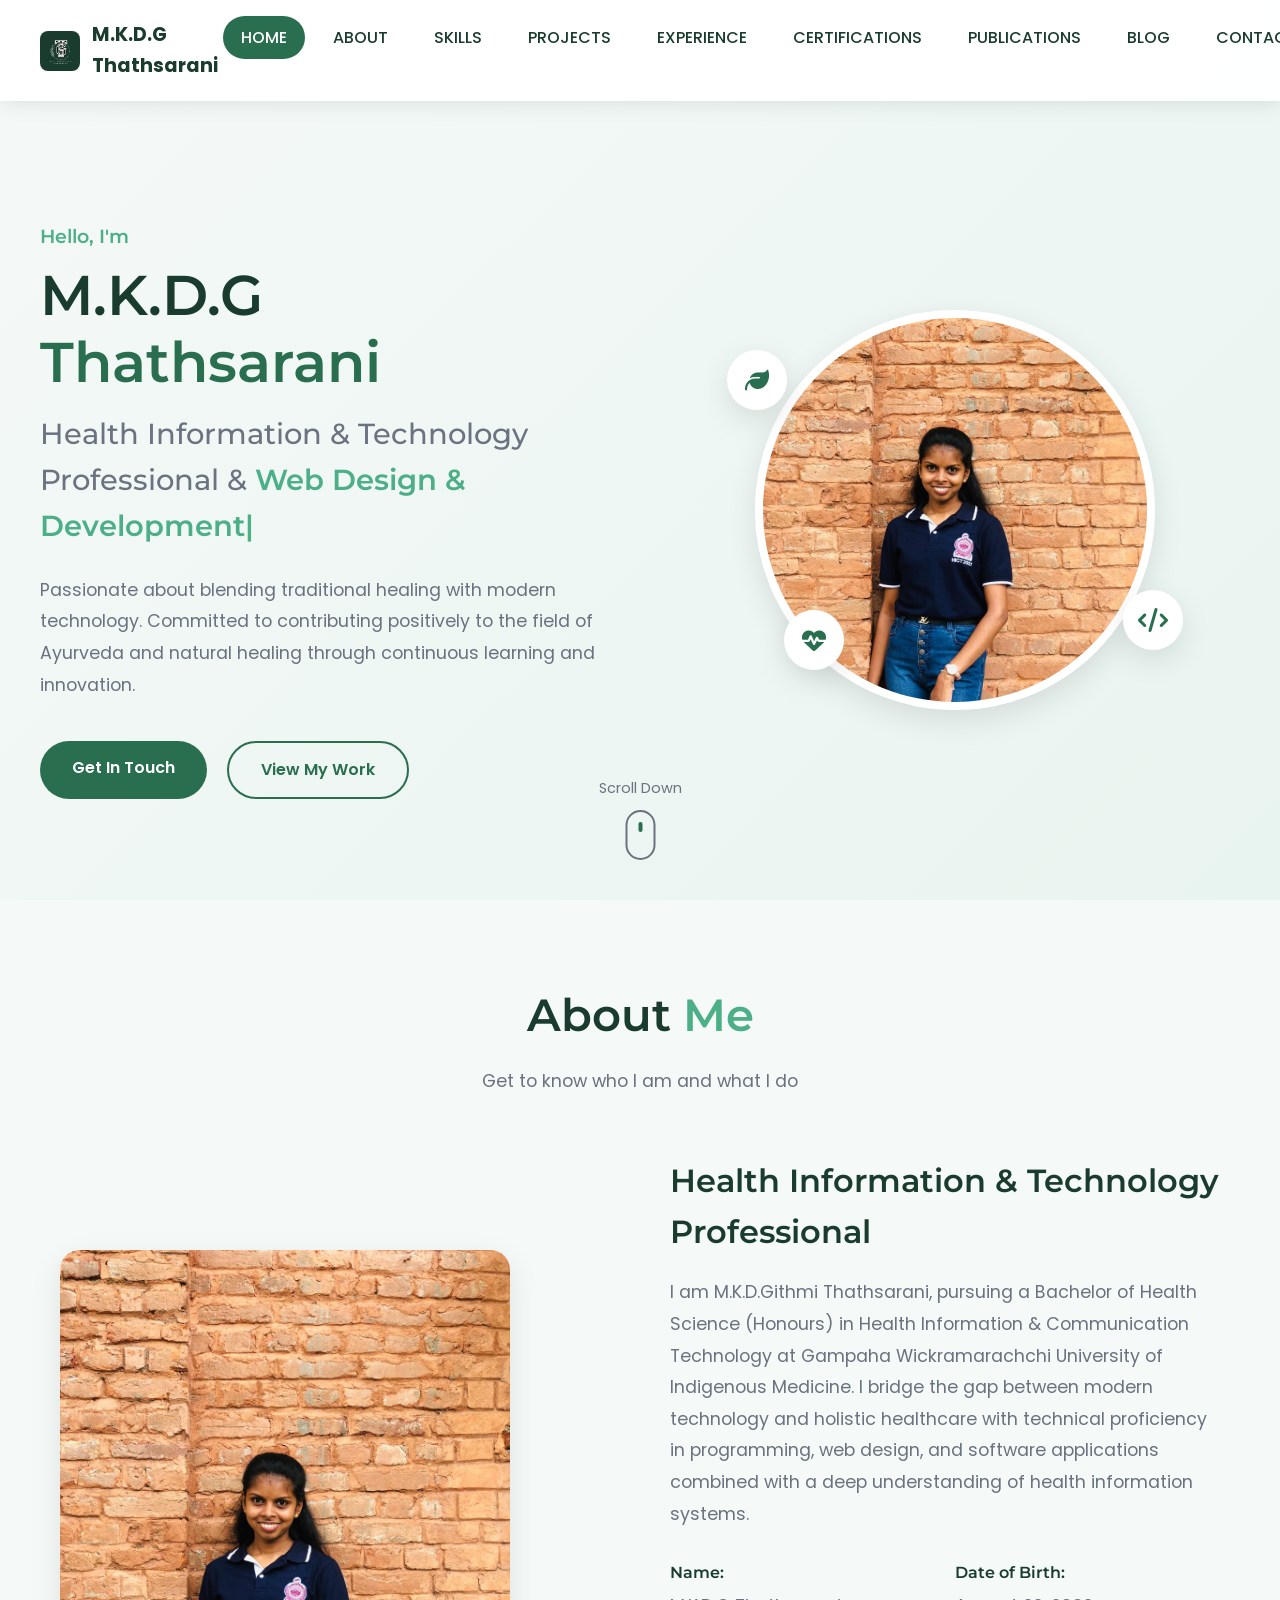
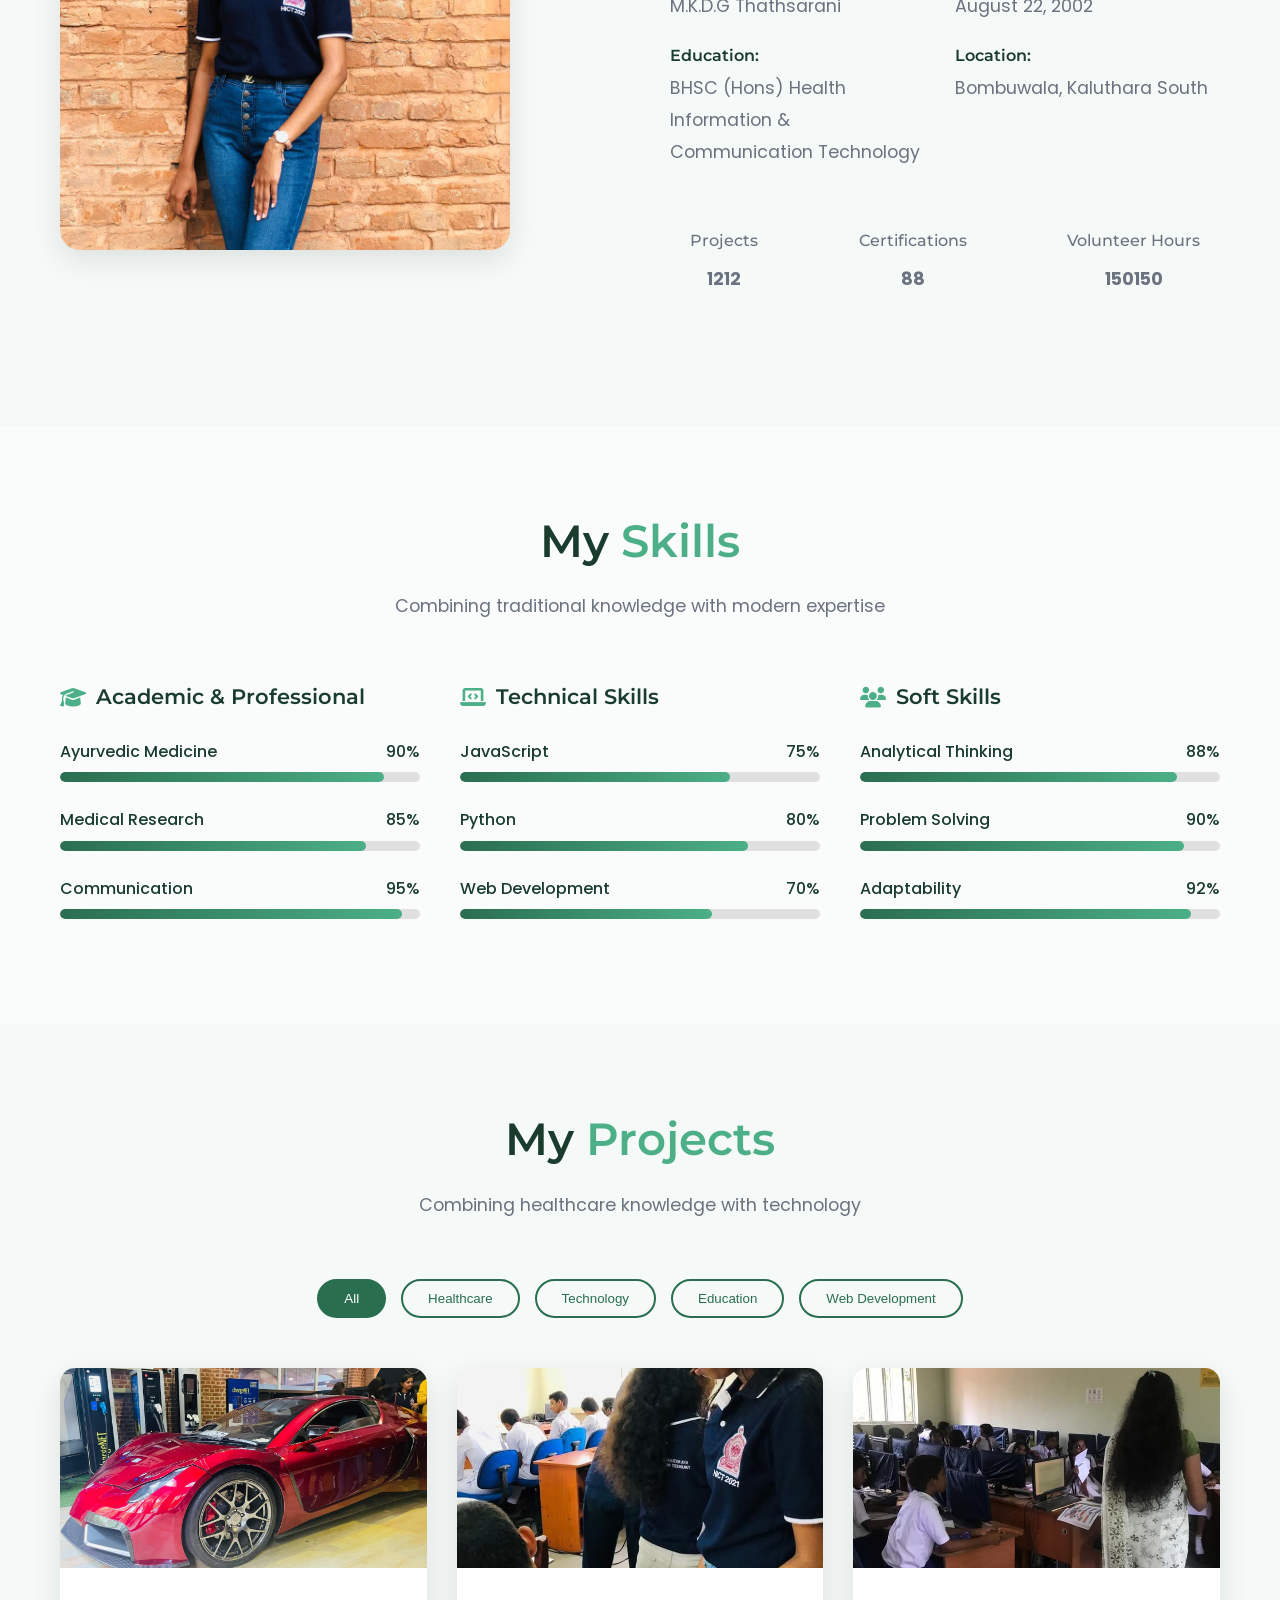
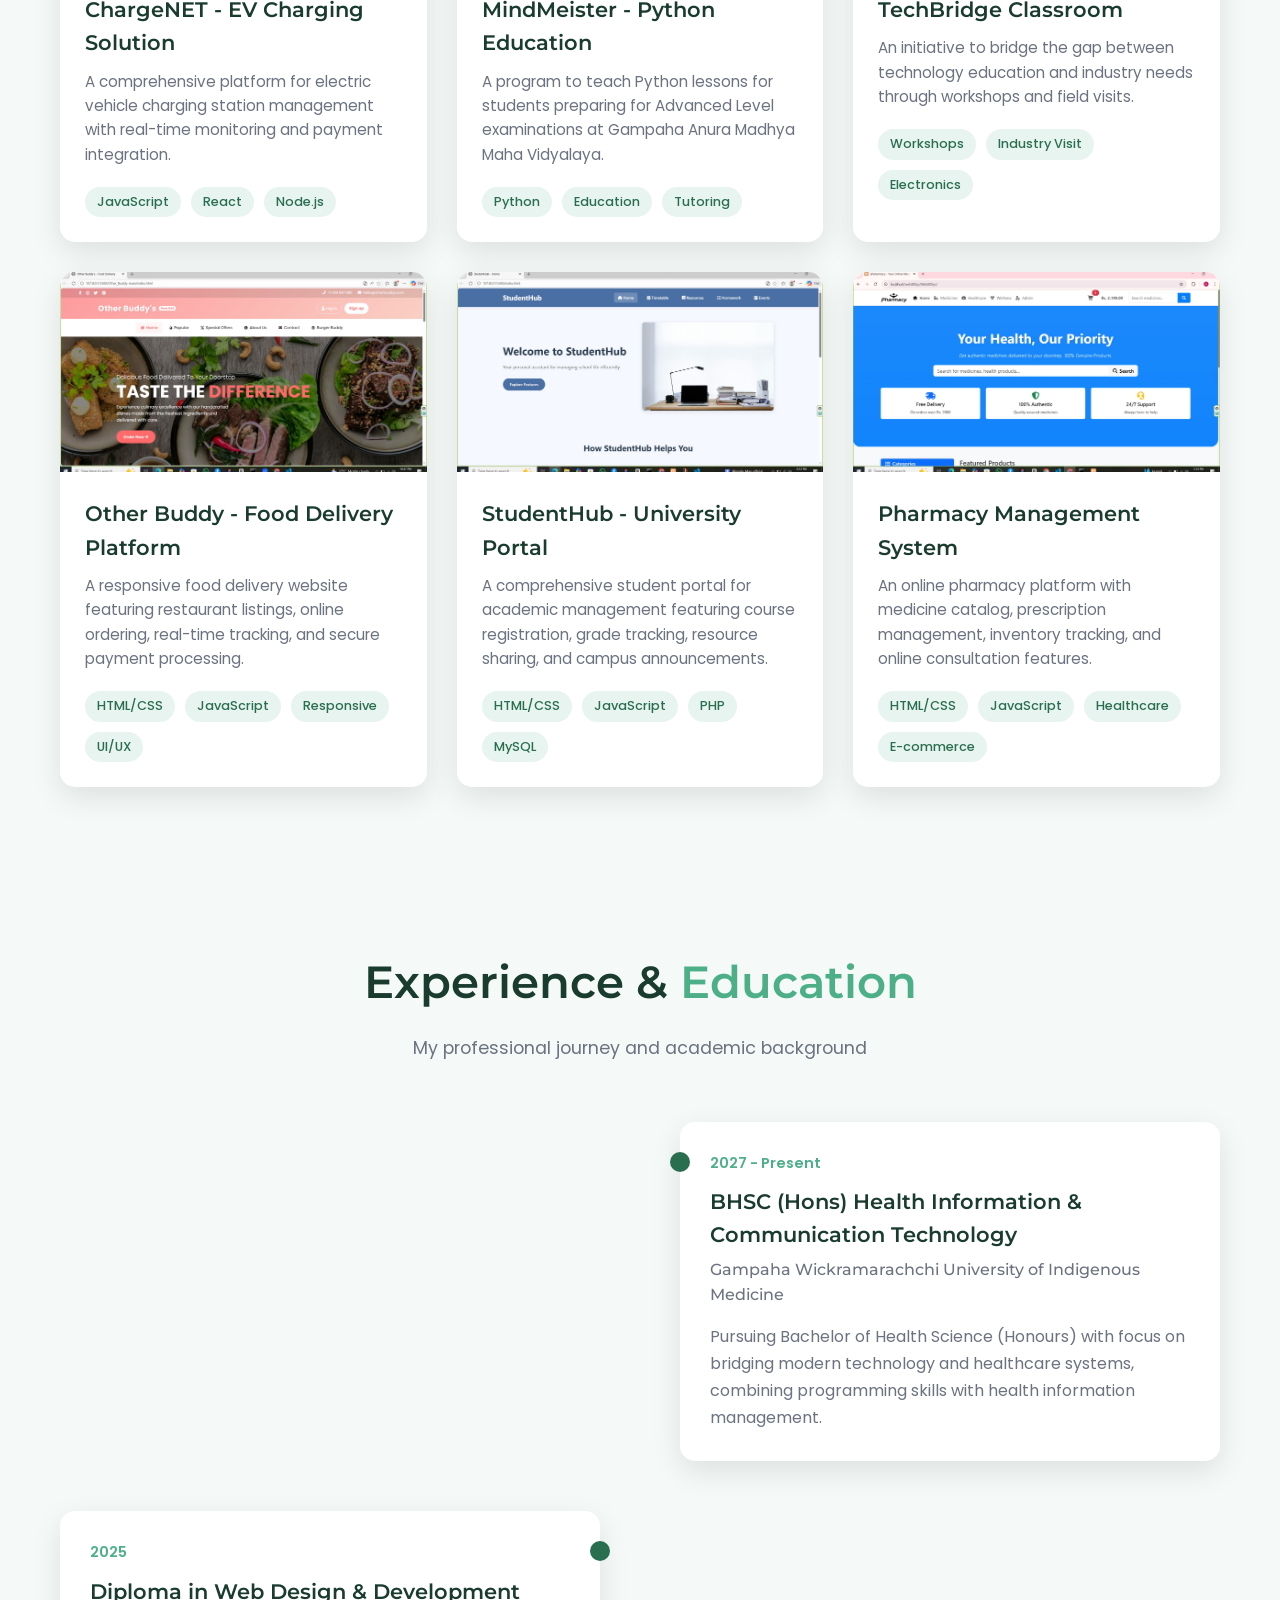
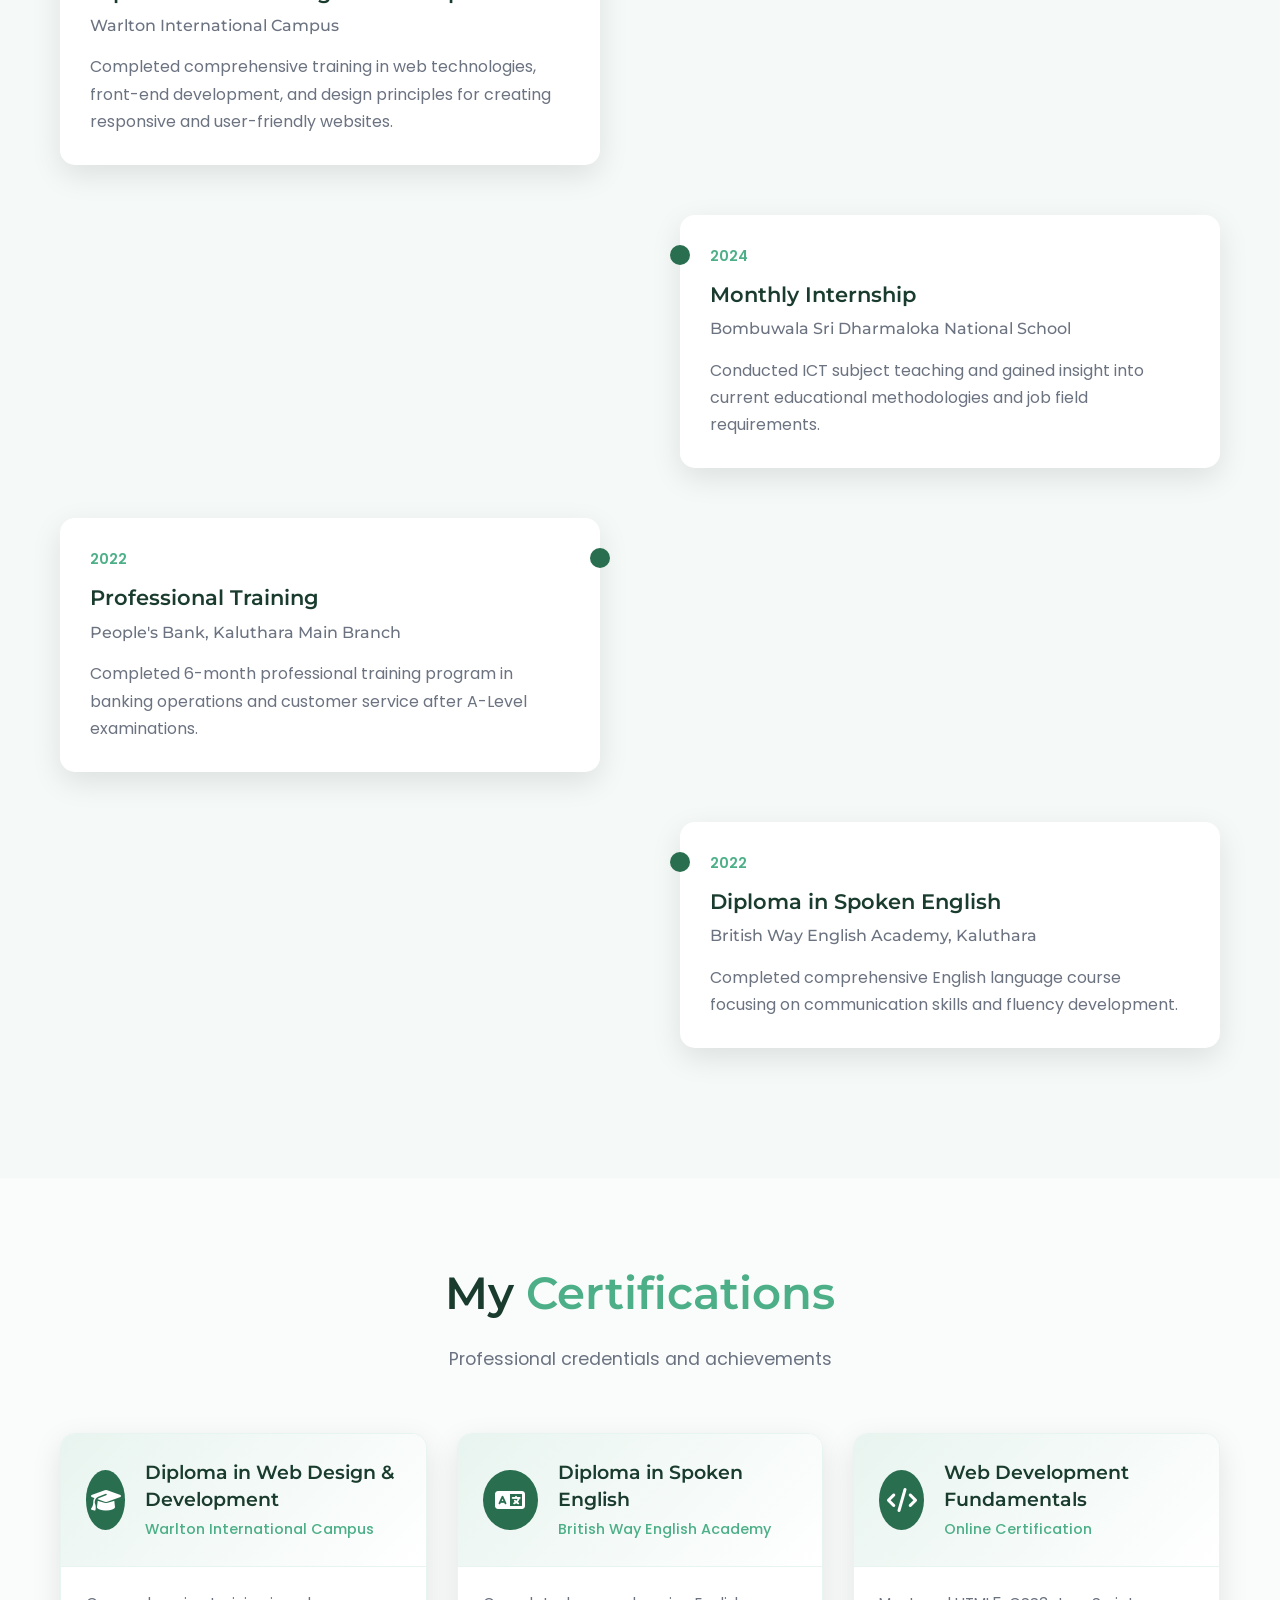
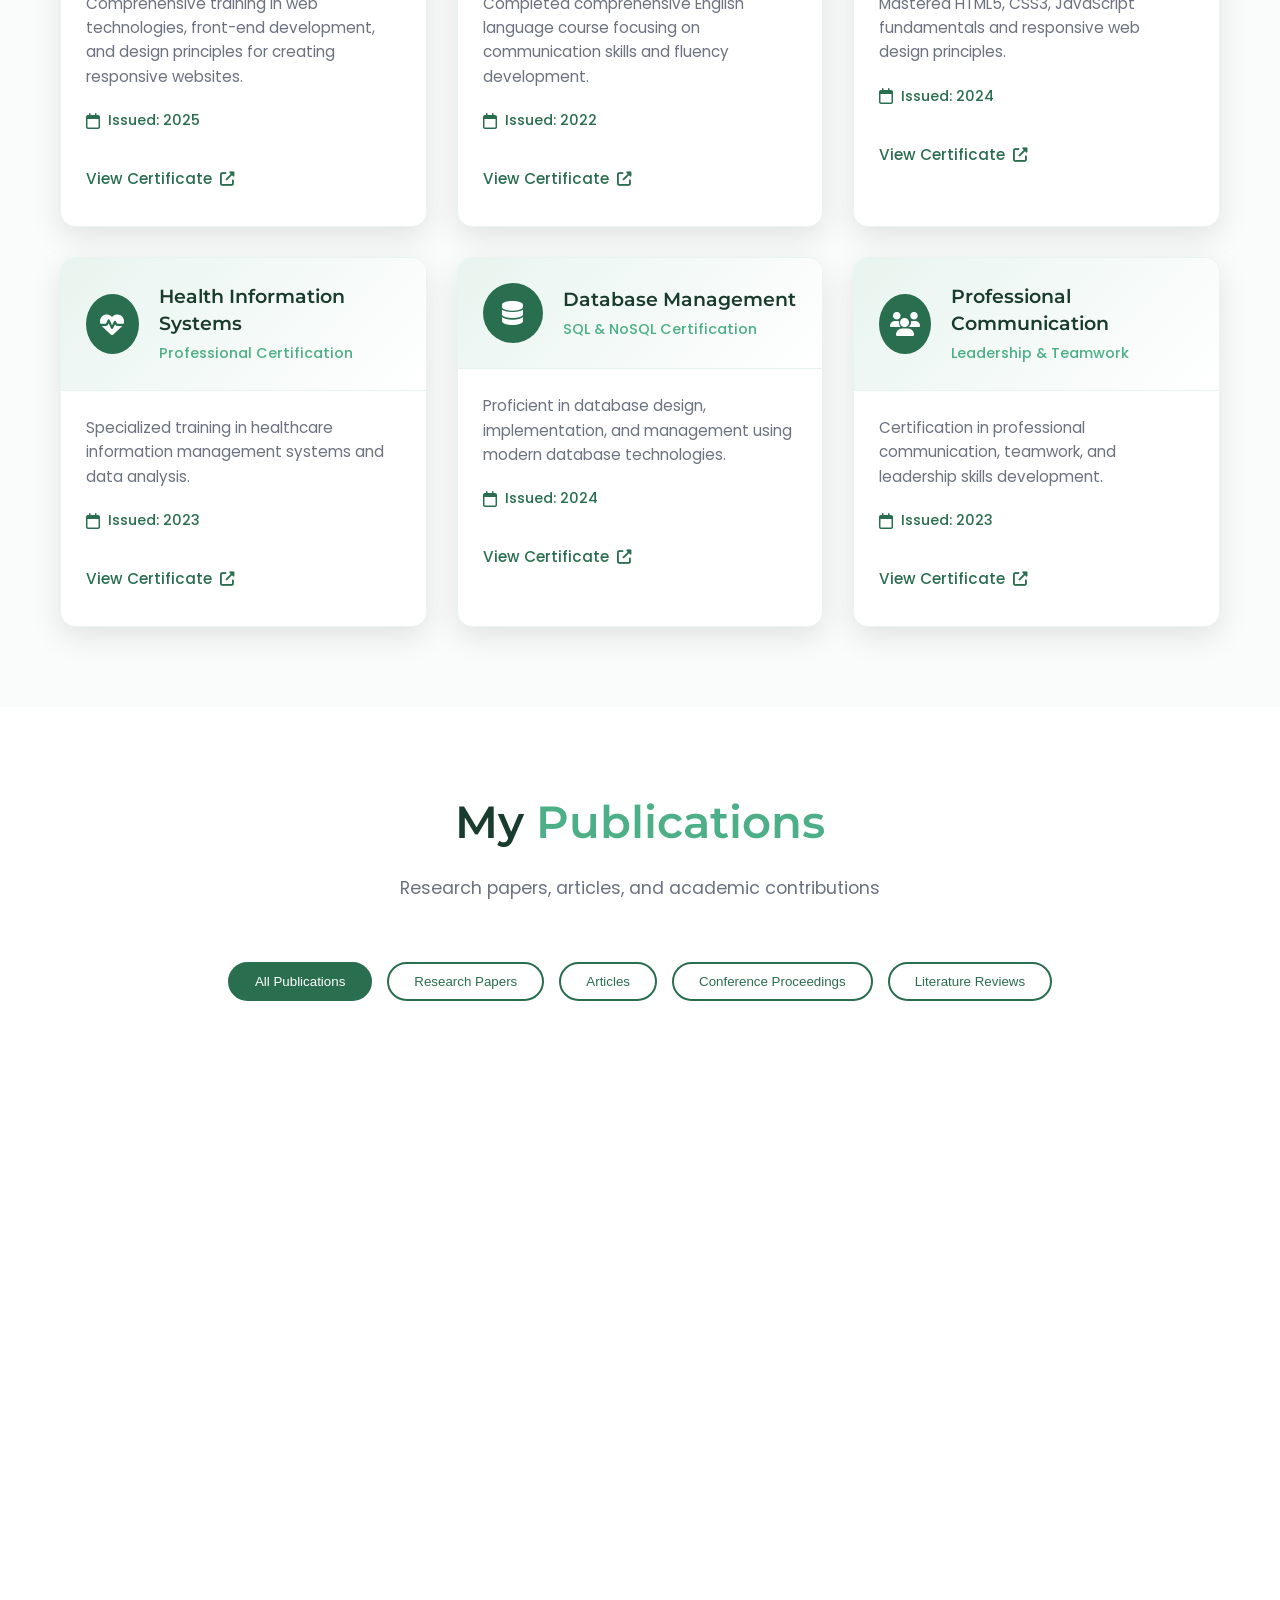
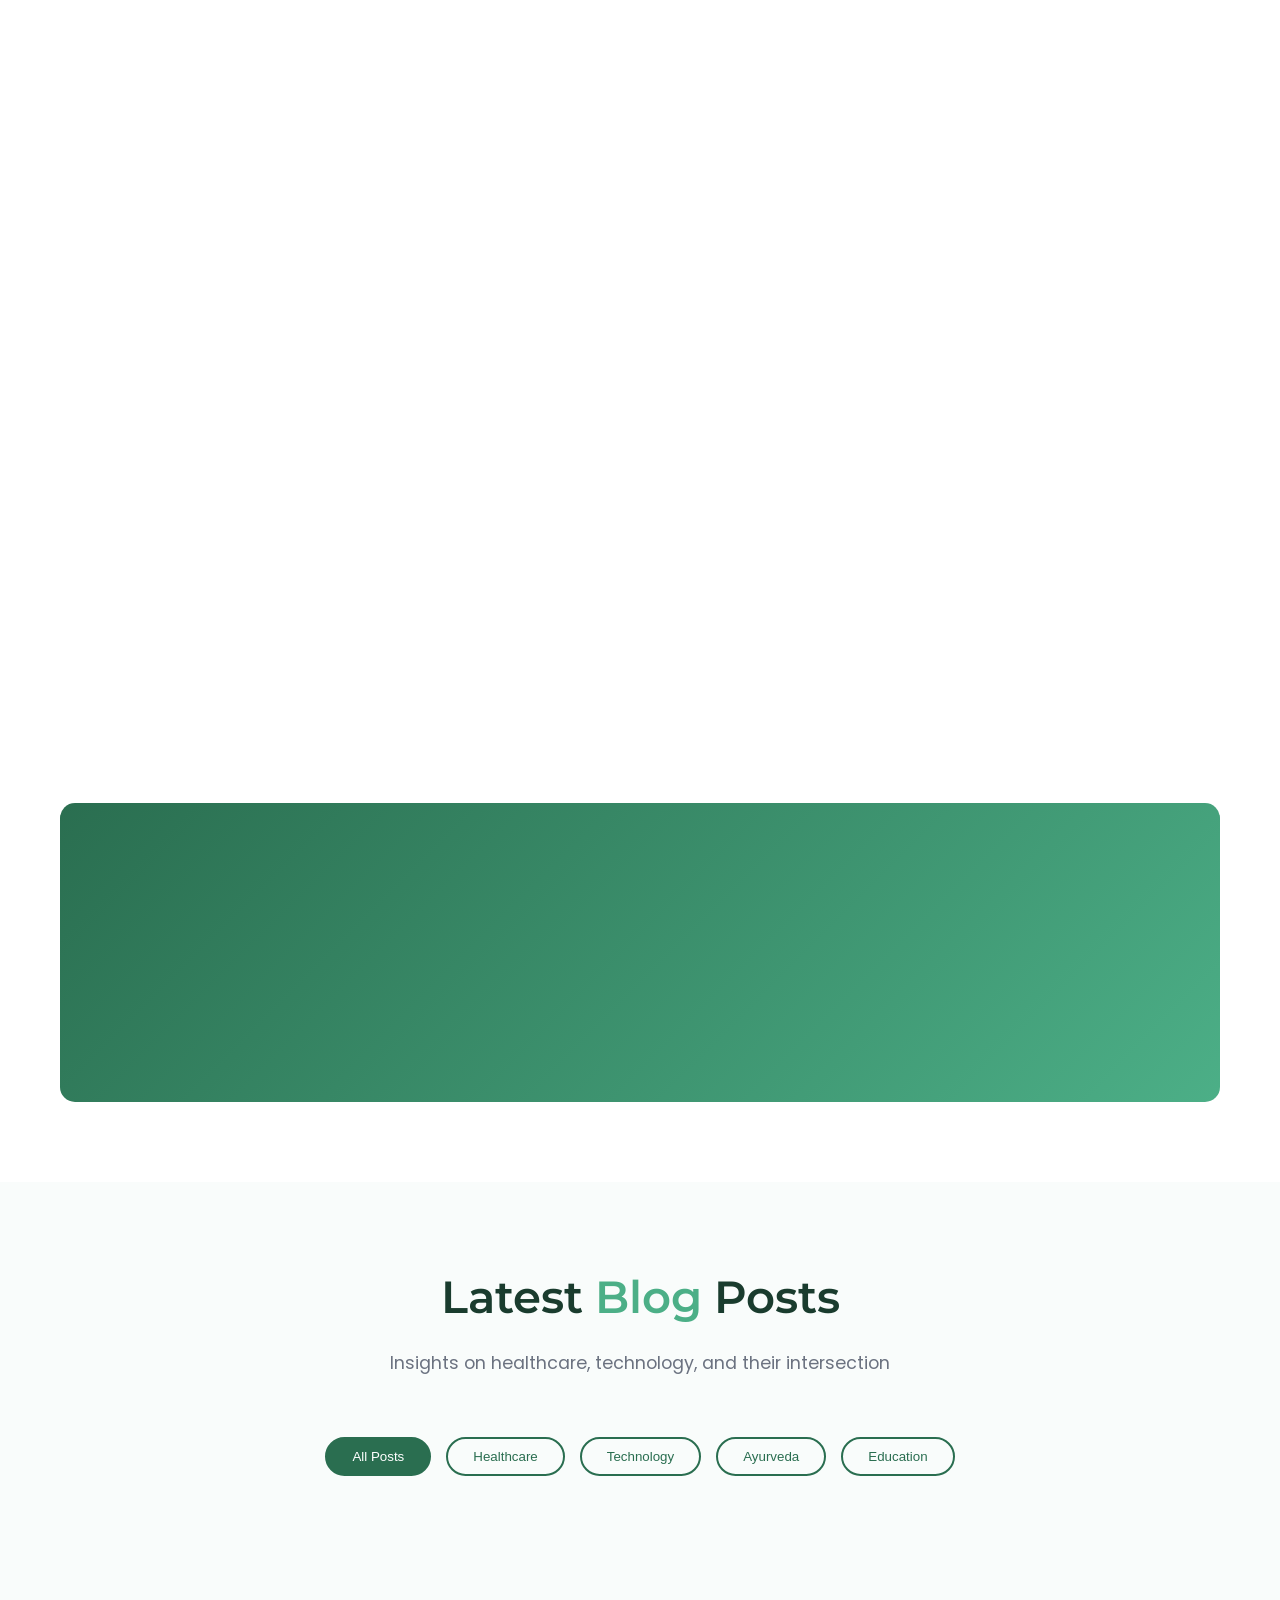
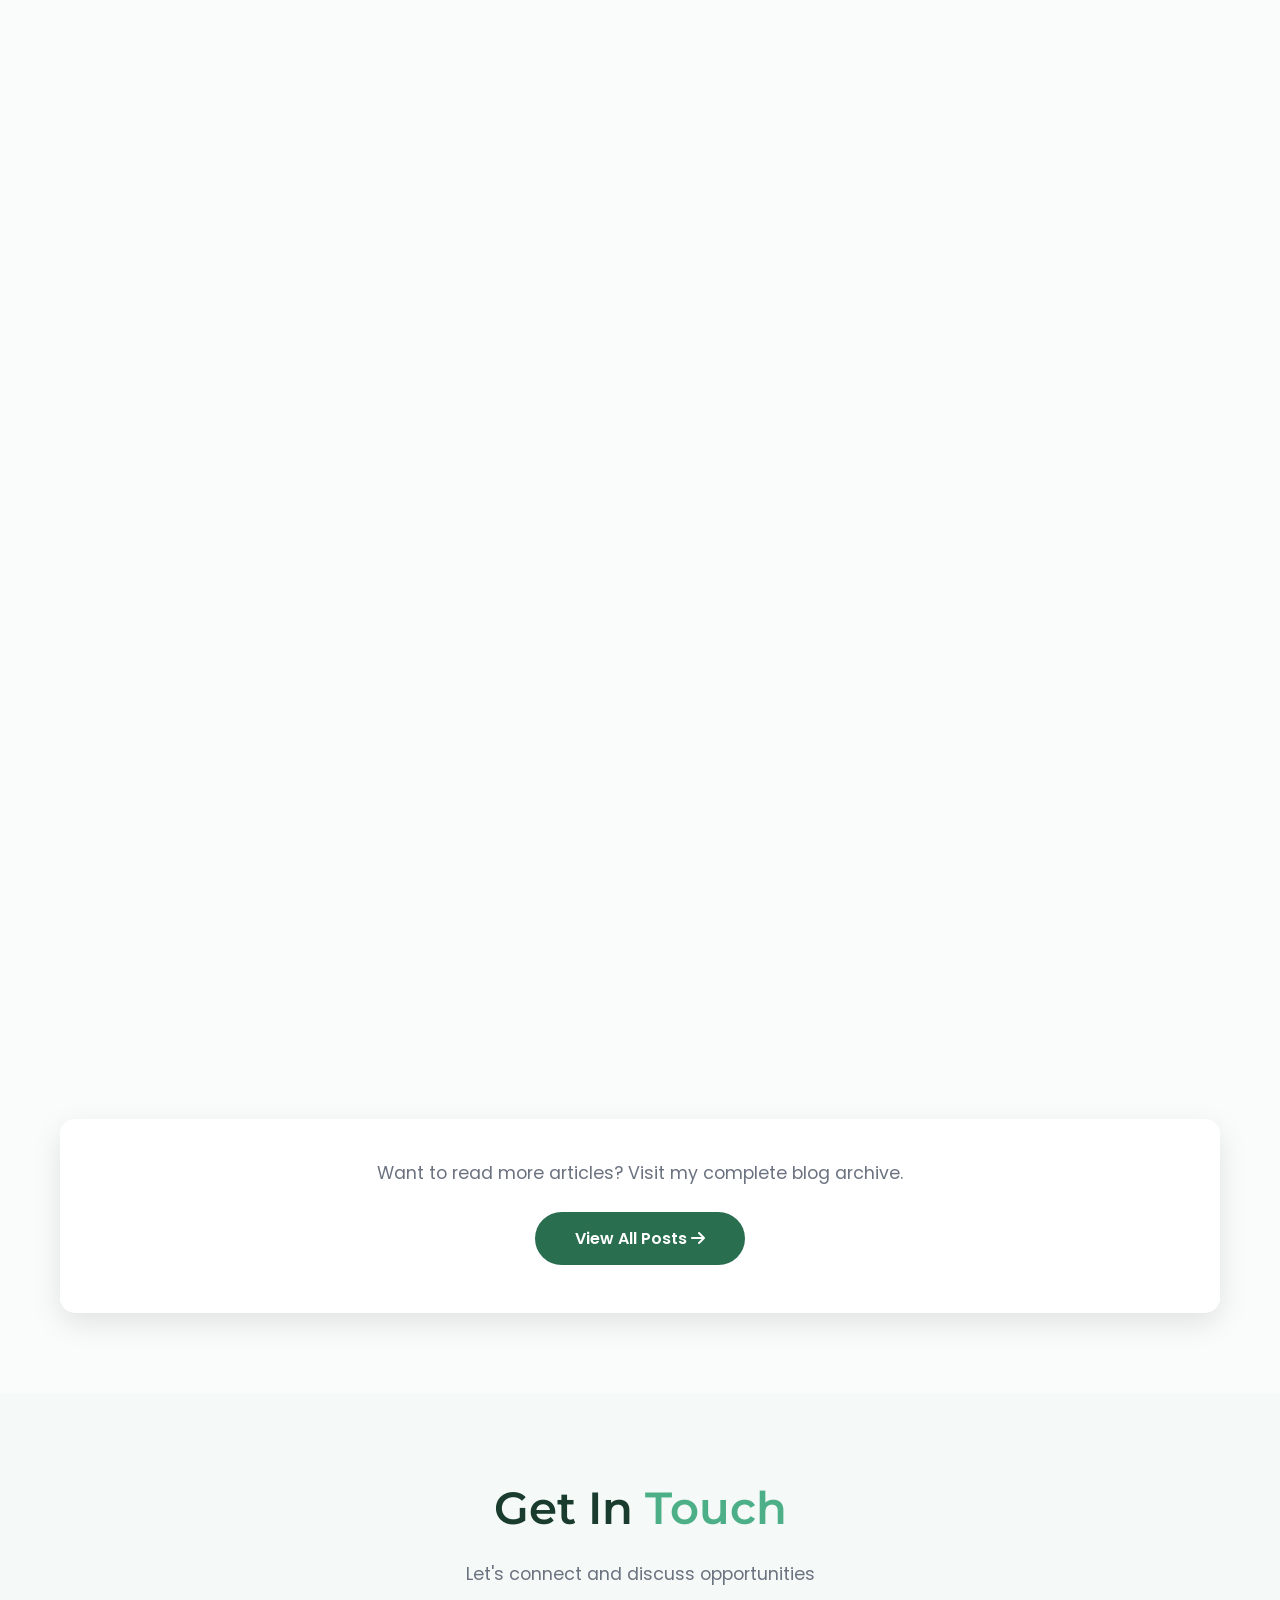
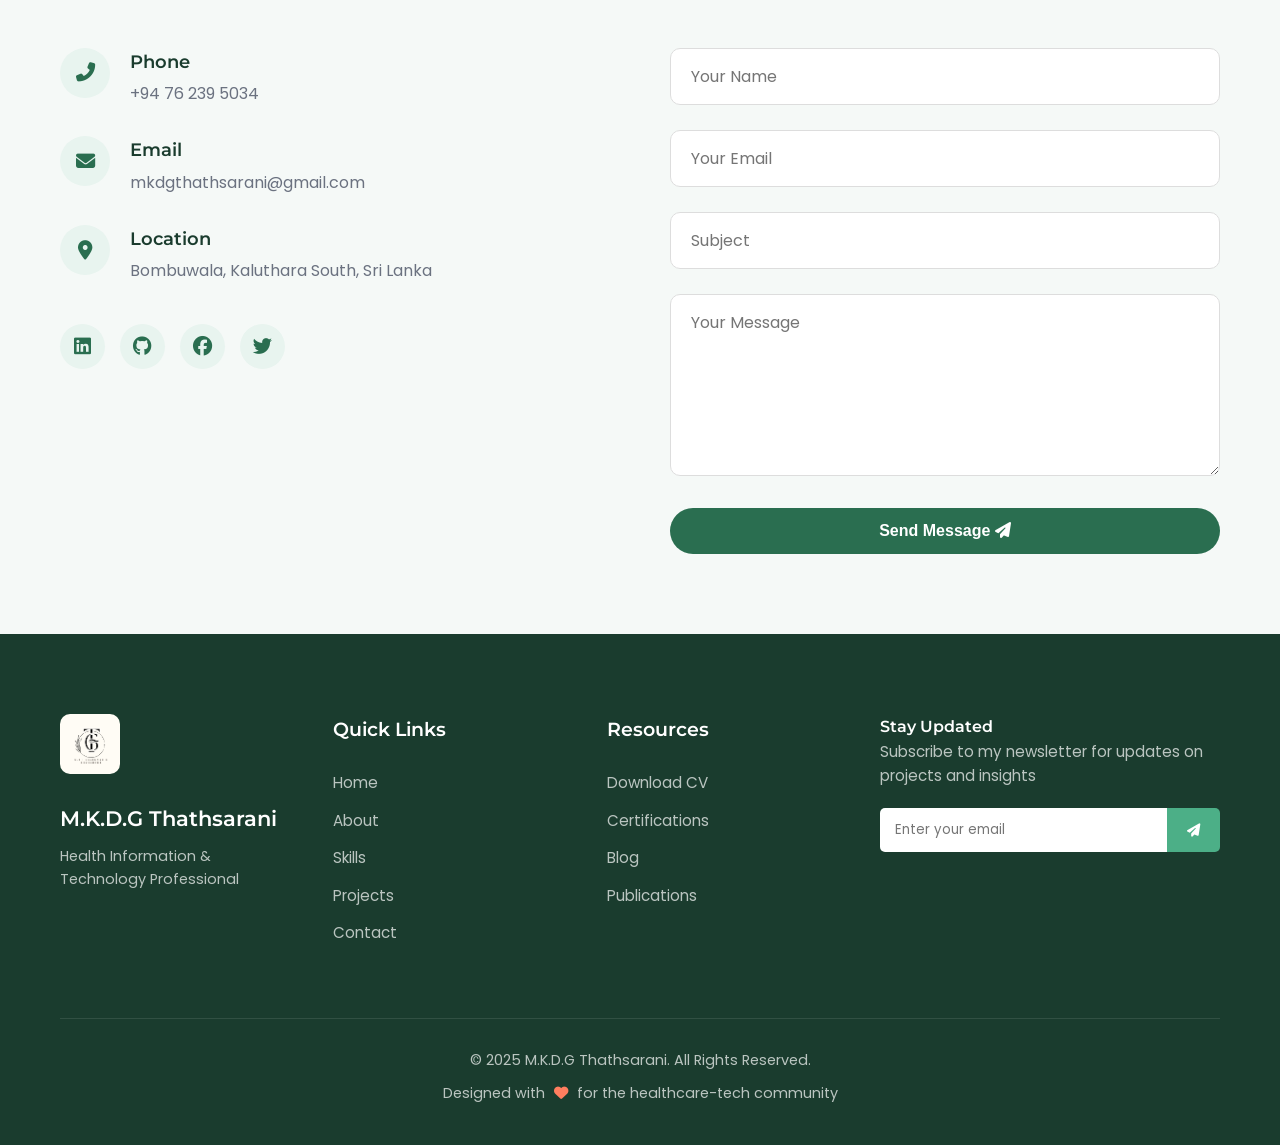
==== porthfolio/index.html @ 6b5cde65 "updete the project" ====
<!DOCTYPE html>
<html lang="en">

<head>
    <meta charset="UTF-8">
    <meta name="viewport" content="width=device-width, initial-scale=1.0">
    <title>M.K.D.G Thathsarani | Portfolio</title>
    <link rel="stylesheet" href="https://cdnjs.cloudflare.com/ajax/libs/font-awesome/6.4.0/css/all.min.css">
    <link
        href="https://fonts.googleapis.com/css2?family=Poppins:wght@300;400;500;600;700&family=Montserrat:wght@400;500;600;700&display=swap"
        rel="stylesheet">
    <link rel="stylesheet" href="style.css">
    <link rel="stylesheet" href="animations.css">
</head>

<body>
    <!-- Navigation -->
    <nav class="main-nav">
        <div class="nav-container">
            <a href="#home" class="logo">
                <img src="Logo/Green.png" alt="Logo">
                <span>M.K.D.G Thathsarani</span>
            </a>
            <button class="mobile-toggle" aria-label="Menu">
                <i class="fas fa-bars"></i>
            </button>
            <ul class="nav-menu">
                <li><a href="#home" class="nav-link active">HOME</a></li>
                <li><a href="#about" class="nav-link">ABOUT</a></li>
                <li><a href="#skills" class="nav-link">SKILLS</a></li>
                <li><a href="#projects" class="nav-link">PROJECTS</a></li>
                <li><a href="#experience" class="nav-link">EXPERIENCE</a></li>
                <li><a href="#certifications" class="nav-link">CERTIFICATIONS</a></li>
                <li><a href="#publications" class="nav-link">PUBLICATIONS</a></li>
                <li><a href="#blog" class="nav-link">BLOG</a></li>
                <li><a href="#contact" class="nav-link">CONTACT</a></li>
                <li><a href="My CV 2026.pdf" download class="btn-download">RESUME <i class="fas fa-download"></i></a>
                </li>
            </ul>
        </div>
    </nav>

    <!-- Hero Section -->
    <section id="home" class="hero">
        <div class="hero-container">
            <div class="hero-content">
                <div class="hero-text">
                    <h4 class="hero-greeting">Hello, I'm</h4>
                    <h1 class="hero-name">M.K.D.G <span>Thathsarani</span></h1>
                    <h2 class="hero-title">Health Information & Technology Professional & <span
                            class="typewriter-text"></span></h2>
                    <p class="hero-description">Passionate about blending traditional healing with modern technology.
                        Committed to contributing positively to the field of Ayurveda and natural healing through
                        continuous learning and innovation.</p>
                    <div class="hero-actions">
                        <a href="#contact" class="btn-primary">Get In Touch</a>
                        <a href="#projects" class="btn-secondary">View My Work</a>
                    </div>
                </div>
                <div class="hero-image">
                    <div class="image-frame">
                        <img src="I.jpeg" alt="M.K.D.G Thathsarani">
                    </div>
                    <div class="floating-elements">
                        <div class="floating-element el1"><i class="fas fa-leaf"></i></div>
                        <div class="floating-element el2"><i class="fas fa-code"></i></div>
                        <div class="floating-element el3"><i class="fas fa-heartbeat"></i></div>
                    </div>
                </div>
            </div>
            <div class="scroll-indicator">
                <span>Scroll Down</span>
                <div class="mouse">
                    <div class="wheel"></div>
                </div>
            </div>
        </div>
    </section>

    <!-- About Section -->
    <section id="about" class="about">
        <div class="section-container">
            <div class="section-header">
                <h2 class="section-title">About <span>Me</span></h2>
                <p class="section-subtitle">Get to know who I am and what I do</p>
            </div>
            <div class="about-content">
                <div class="about-image">
                    <div class="image-container">
                        <img src="I.jpeg" alt="About Me">
                    </div>
                </div>
                <div class="about-text">
                    <h3>Health Information & Technology Professional</h3>
                    <p>I am M.K.D.Githmi Thathsarani, pursuing a Bachelor of Health Science (Honours) in Health
                        Information & Communication Technology at Gampaha Wickramarachchi University of Indigenous
                        Medicine. I bridge the gap between modern technology and holistic healthcare with technical
                        proficiency in programming, web design, and software applications combined with a deep
                        understanding of health information systems.</p>

                    <div class="about-details">
                        <div class="detail-item">
                            <h4>Name:</h4>
                            <p>M.K.D.G Thathsarani</p>
                        </div>
                        <div class="detail-item">
                            <h4>Date of Birth:</h4>
                            <p>August 22, 2002</p>
                        </div>
                        <div class="detail-item">
                            <h4>Education:</h4>
                            <p>BHSC (Hons) Health Information & Communication Technology</p>
                        </div>
                        <div class="detail-item">
                            <h4>Location:</h4>
                            <p>Bombuwala, Kaluthara South</p>
                        </div>
                    </div>

                    <div class="about-stats">
                        <div class="stat">
                            <h4>Projects</h4>
                            <p class="stat-number" data-count="12">0</p>
                        </div>
                        <div class="stat">
                            <h4>Certifications</h4>
                            <p class="stat-number" data-count="8">0</p>
                        </div>
                        <div class="stat">
                            <h4>Volunteer Hours</h4>
                            <p class="stat-number" data-count="150">0</p>
                        </div>
                    </div>
                </div>
            </div>
        </div>
    </section>

    <!-- Skills Section -->
    <section id="skills" class="skills">
        <div class="section-container">
            <div class="section-header">
                <h2 class="section-title">My <span>Skills</span></h2>
                <p class="section-subtitle">Combining traditional knowledge with modern expertise</p>
            </div>

            <div class="skills-container">
                <div class="skills-category">
                    <h3><i class="fas fa-graduation-cap"></i> Academic & Professional</h3>
                    <div class="skill">
                        <div class="skill-info">
                            <span>Ayurvedic Medicine</span>
                            <span>90%</span>
                        </div>
                        <div class="skill-bar">
                            <div class="skill-progress" style="width: 90%"></div>
                        </div>
                    </div>
                    <div class="skill">
                        <div class="skill-info">
                            <span>Medical Research</span>
                            <span>85%</span>
                        </div>
                        <div class="skill-bar">
                            <div class="skill-progress" style="width: 85%"></div>
                        </div>
                    </div>
                    <div class="skill">
                        <div class="skill-info">
                            <span>Communication</span>
                            <span>95%</span>
                        </div>
                        <div class="skill-bar">
                            <div class="skill-progress" style="width: 95%"></div>
                        </div>
                    </div>
                </div>

                <div class="skills-category">
                    <h3><i class="fas fa-laptop-code"></i> Technical Skills</h3>
                    <div class="skill">
                        <div class="skill-info">
                            <span>JavaScript</span>
                            <span>75%</span>
                        </div>
                        <div class="skill-bar">
                            <div class="skill-progress" style="width: 75%"></div>
                        </div>
                    </div>
                    <div class="skill">
                        <div class="skill-info">
                            <span>Python</span>
                            <span>80%</span>
                        </div>
                        <div class="skill-bar">
                            <div class="skill-progress" style="width: 80%"></div>
                        </div>
                    </div>
                    <div class="skill">
                        <div class="skill-info">
                            <span>Web Development</span>
                            <span>70%</span>
                        </div>
                        <div class="skill-bar">
                            <div class="skill-progress" style="width: 70%"></div>
                        </div>
                    </div>
                </div>

                <div class="skills-category">
                    <h3><i class="fas fa-users"></i> Soft Skills</h3>
                    <div class="skill">
                        <div class="skill-info">
                            <span>Analytical Thinking</span>
                            <span>88%</span>
                        </div>
                        <div class="skill-bar">
                            <div class="skill-progress" style="width: 88%"></div>
                        </div>
                    </div>
                    <div class="skill">
                        <div class="skill-info">
                            <span>Problem Solving</span>
                            <span>90%</span>
                        </div>
                        <div class="skill-bar">
                            <div class="skill-progress" style="width: 90%"></div>
                        </div>
                    </div>
                    <div class="skill">
                        <div class="skill-info">
                            <span>Adaptability</span>
                            <span>92%</span>
                        </div>
                        <div class="skill-bar">
                            <div class="skill-progress" style="width: 92%"></div>
                        </div>
                    </div>
                </div>
            </div>
        </div>
    </section>

    <!-- Projects Section -->
    <section id="projects" class="projects">
        <div class="section-container">
            <div class="section-header">
                <h2 class="section-title">My <span>Projects</span></h2>
                <p class="section-subtitle">Combining healthcare knowledge with technology</p>
            </div>

            <div class="project-filters">
                <button class="filter-btn active" data-filter="all">All</button>
                <button class="filter-btn" data-filter="health">Healthcare</button>
                <button class="filter-btn" data-filter="tech">Technology</button>
                <button class="filter-btn" data-filter="edu">Education</button>
                <button class="filter-btn" data-filter="web">Web Development</button>
            </div>

            <div class="projects-grid">
                <!-- ChargeNET Project -->
                <div class="project-card" data-category="tech">
                    <div class="project-image">
                        <img src="Project_PNG/tp1.jpg" alt="ChargeNET Project">
                        <div class="project-overlay">
                            <a href="#" class="project-link"><i class="fas fa-external-link-alt"></i></a>
                        </div>
                    </div>
                    <div class="project-content">
                        <h3>ChargeNET - EV Charging Solution</h3>
                        <p>A comprehensive platform for electric vehicle charging station management with real-time
                            monitoring and payment integration.</p>
                        <div class="project-tags">
                            <span>JavaScript</span>
                            <span>React</span>
                            <span>Node.js</span>
                        </div>
                    </div>
                </div>

                <!-- MindMeister Project -->
                <div class="project-card" data-category="edu">
                    <div class="project-image">
                        <img src="Project_PNG/tp2.jpg" alt="MindMeister Project">
                        <div class="project-overlay">
                            <a href="#" class="project-link"><i class="fas fa-external-link-alt"></i></a>
                        </div>
                    </div>
                    <div class="project-content">
                        <h3>MindMeister - Python Education</h3>
                        <p>A program to teach Python lessons for students preparing for Advanced Level examinations at
                            Gampaha Anura Madhya Maha Vidyalaya.</p>
                        <div class="project-tags">
                            <span>Python</span>
                            <span>Education</span>
                            <span>Tutoring</span>
                        </div>
                    </div>
                </div>

                <!-- TechBridge Classroom -->
                <div class="project-card" data-category="tech">
                    <div class="project-image">
                        <img src="Project_PNG/tp3.jpg" alt="TechBridge Classroom">
                        <div class="project-overlay">
                            <a href="#" class="project-link"><i class="fas fa-external-link-alt"></i></a>
                        </div>
                    </div>
                    <div class="project-content">
                        <h3>TechBridge Classroom</h3>
                        <p>An initiative to bridge the gap between technology education and industry needs through
                            workshops and field visits.</p>
                        <div class="project-tags">
                            <span>Workshops</span>
                            <span>Industry Visit</span>
                            <span>Electronics</span>
                        </div>
                    </div>
                </div>

                <!-- Other Buddy - Food Delivery Website -->
                <div class="project-card" data-category="web">
                    <div class="project-image">
                        <img src="Project_PNG/Other Buddy's.jpeg" alt="Other Buddy Food Delivery">
                        <div class="project-overlay">
                            <a href="#" class="project-link"><i class="fas fa-external-link-alt"></i></a>
                        </div>
                    </div>
                    <div class="project-content">
                        <h3>Other Buddy - Food Delivery Platform</h3>
                        <p>A responsive food delivery website featuring restaurant listings, online ordering, real-time
                            tracking, and secure payment processing.</p>
                        <div class="project-tags">
                            <span>HTML/CSS</span>
                            <span>JavaScript</span>
                            <span>Responsive</span>
                            <span>UI/UX</span>
                        </div>
                    </div>
                </div>

                <!-- StudentHub - Student Portal -->
                <div class="project-card" data-category="web edu">
                    <div class="project-image">
                        <img src="Project_PNG/Student Hub.jpeg" alt="StudentHub Portal">
                        <div class="project-overlay">
                            <a href="#" class="project-link"><i class="fas fa-external-link-alt"></i></a>
                        </div>
                    </div>
                    <div class="project-content">
                        <h3>StudentHub - University Portal</h3>
                        <p>A comprehensive student portal for academic management featuring course registration, grade
                            tracking, resource sharing, and campus announcements.</p>
                        <div class="project-tags">
                            <span>HTML/CSS</span>
                            <span>JavaScript</span>
                            <span>PHP</span>
                            <span>MySQL</span>
                        </div>
                    </div>
                </div>

                <!-- Pharmacy Website -->
                <div class="project-card" data-category="web health">
                    <div class="project-image">
                        <img src="Project_PNG/Pharmacy.jpeg" alt="Pharmacy Website">
                        <div class="project-overlay">
                            <a href="#" class="project-link"><i class="fas fa-external-link-alt"></i></a>
                        </div>
                    </div>
                    <div class="project-content">
                        <h3>Pharmacy Management System</h3>
                        <p>An online pharmacy platform with medicine catalog, prescription management, inventory
                            tracking,
                            and online consultation features.</p>
                        <div class="project-tags">
                            <span>HTML/CSS</span>
                            <span>JavaScript</span>
                            <span>Healthcare</span>
                            <span>E-commerce</span>
                        </div>
                    </div>
                </div>
            </div>
        </div>
    </section>

    <!-- Experience & Education Section -->
    <section id="experience" class="experience">
        <div class="section-container">
            <div class="section-header">
                <h2 class="section-title">Experience & <span>Education</span></h2>
                <p class="section-subtitle">My professional journey and academic background</p>
            </div>

            <div class="timeline-item">
                <div class="timeline-content">
                    <div class="timeline-date">2027 - Present</div>
                    <h3>BHSC (Hons) Health Information & Communication Technology</h3>
                    <h4>Gampaha Wickramarachchi University of Indigenous Medicine</h4>
                    <p>Pursuing Bachelor of Health Science (Honours) with focus on bridging modern technology and
                        healthcare systems, combining programming skills with health information management.</p>
                </div>
            </div>

            <div class="timeline-item">
                <div class="timeline-content">
                    <div class="timeline-date">2025</div>
                    <h3>Diploma in Web Design & Development</h3>
                    <h4>Warlton International Campus</h4>
                    <p>Completed comprehensive training in web technologies, front-end development, and design
                        principles for creating responsive and user-friendly websites.</p>
                </div>
            </div>

            <div class="timeline-item">
                <div class="timeline-content">
                    <div class="timeline-date">2024</div>
                    <h3>Monthly Internship</h3>
                    <h4>Bombuwala Sri Dharmaloka National School</h4>
                    <p>Conducted ICT subject teaching and gained insight into current educational methodologies and
                        job field requirements.</p>
                </div>
            </div>

            <div class="timeline-item">
                <div class="timeline-content">
                    <div class="timeline-date">2022</div>
                    <h3>Professional Training</h3>
                    <h4>People's Bank, Kaluthara Main Branch</h4>
                    <p>Completed 6-month professional training program in banking operations and customer service
                        after A-Level examinations.</p>
                </div>
            </div>

            <div class="timeline-item">
                <div class="timeline-content">
                    <div class="timeline-date">2022</div>
                    <h3>Diploma in Spoken English</h3>
                    <h4>British Way English Academy, Kaluthara</h4>
                    <p>Completed comprehensive English language course focusing on communication skills and fluency
                        development.</p>
                </div>
            </div>
        </div>
        </div>
    </section>

    <!-- Certifications Section -->
    <section id="certifications" class="certifications">
        <div class="section-container">
            <div class="section-header">
                <h2 class="section-title">My <span>Certifications</span></h2>
                <p class="section-subtitle">Professional credentials and achievements</p>
            </div>

            <div class="certifications-grid">
                <!-- Certification 1 -->
                <div class="certification-card">
                    <div class="certification-header">
                        <div class="certification-icon">
                            <i class="fas fa-graduation-cap"></i>
                        </div>
                        <div class="certification-title">
                            <h3>Diploma in Web Design & Development</h3>
                            <p>Warlton International Campus</p>
                        </div>
                    </div>
                    <div class="certification-body">
                        <p>Comprehensive training in web technologies, front-end development, and design principles for
                            creating responsive websites.</p>
                        <div class="certification-date">
                            <i class="far fa-calendar"></i> Issued: 2025
                        </div>
                    </div>
                    <div class="certification-footer">
                        <a href="#" class="certification-link">View Certificate <i
                                class="fas fa-external-link-alt"></i></a>
                    </div>
                </div>

                <!-- Certification 2 -->
                <div class="certification-card">
                    <div class="certification-header">
                        <div class="certification-icon">
                            <i class="fas fa-language"></i>
                        </div>
                        <div class="certification-title">
                            <h3>Diploma in Spoken English</h3>
                            <p>British Way English Academy</p>
                        </div>
                    </div>
                    <div class="certification-body">
                        <p>Completed comprehensive English language course focusing on communication skills and fluency
                            development.</p>
                        <div class="certification-date">
                            <i class="far fa-calendar"></i> Issued: 2022
                        </div>
                    </div>
                    <div class="certification-footer">
                        <a href="#" class="certification-link">View Certificate <i
                                class="fas fa-external-link-alt"></i></a>
                    </div>
                </div>

                <!-- Certification 3 -->
                <div class="certification-card">
                    <div class="certification-header">
                        <div class="certification-icon">
                            <i class="fas fa-code"></i>
                        </div>
                        <div class="certification-title">
                            <h3>Web Development Fundamentals</h3>
                            <p>Online Certification</p>
                        </div>
                    </div>
                    <div class="certification-body">
                        <p>Mastered HTML5, CSS3, JavaScript fundamentals and responsive web design principles.</p>
                        <div class="certification-date">
                            <i class="far fa-calendar"></i> Issued: 2024
                        </div>
                    </div>
                    <div class="certification-footer">
                        <a href="#" class="certification-link">View Certificate <i
                                class="fas fa-external-link-alt"></i></a>
                    </div>
                </div>

                <!-- Certification 4 -->
                <div class="certification-card">
                    <div class="certification-header">
                        <div class="certification-icon">
                            <i class="fas fa-heartbeat"></i>
                        </div>
                        <div class="certification-title">
                            <h3>Health Information Systems</h3>
                            <p>Professional Certification</p>
                        </div>
                    </div>
                    <div class="certification-body">
                        <p>Specialized training in healthcare information management systems and data analysis.</p>
                        <div class="certification-date">
                            <i class="far fa-calendar"></i> Issued: 2023
                        </div>
                    </div>
                    <div class="certification-footer">
                        <a href="#" class="certification-link">View Certificate <i
                                class="fas fa-external-link-alt"></i></a>
                    </div>
                </div>

                <!-- Certification 5 -->
                <div class="certification-card">
                    <div class="certification-header">
                        <div class="certification-icon">
                            <i class="fas fa-database"></i>
                        </div>
                        <div class="certification-title">
                            <h3>Database Management</h3>
                            <p>SQL & NoSQL Certification</p>
                        </div>
                    </div>
                    <div class="certification-body">
                        <p>Proficient in database design, implementation, and management using modern database
                            technologies.</p>
                        <div class="certification-date">
                            <i class="far fa-calendar"></i> Issued: 2024
                        </div>
                    </div>
                    <div class="certification-footer">
                        <a href="#" class="certification-link">View Certificate <i
                                class="fas fa-external-link-alt"></i></a>
                    </div>
                </div>

                <!-- Certification 6 -->
                <div class="certification-card">
                    <div class="certification-header">
                        <div class="certification-icon">
                            <i class="fas fa-users"></i>
                        </div>
                        <div class="certification-title">
                            <h3>Professional Communication</h3>
                            <p>Leadership & Teamwork</p>
                        </div>
                    </div>
                    <div class="certification-body">
                        <p>Certification in professional communication, teamwork, and leadership skills development.</p>
                        <div class="certification-date">
                            <i class="far fa-calendar"></i> Issued: 2023
                        </div>
                    </div>
                    <div class="certification-footer">
                        <a href="#" class="certification-link">View Certificate <i
                                class="fas fa-external-link-alt"></i></a>
                    </div>
                </div>
            </div>
        </div>
    </section>

        <!-- Publications Section -->
    <section id="publications" class="publications">
        <div class="section-container">
            <div class="section-header">
                <h2 class="section-title">My <span>Publications</span></h2>
                <p class="section-subtitle">Research papers, articles, and academic contributions</p>
            </div>

            <div class="publications-filters">
                <button class="filter-btn active" data-filter="all">All Publications</button>
                <button class="filter-btn" data-filter="research">Research Papers</button>
                <button class="filter-btn" data-filter="articles">Articles</button>
                <button class="filter-btn" data-filter="conference">Conference Proceedings</button>
                <button class="filter-btn" data-filter="reviews">Literature Reviews</button>
            </div>

            <div class="publications-grid">
                <!-- Publication 1 -->
                <div class="publication-card" data-category="research">
                    <div class="publication-header">
                        <span class="publication-type">Research Paper</span>
                        <span class="publication-year">2024</span>
                    </div>
                    <div class="publication-content">
                        <h3 class="publication-title">Integrating Ayurvedic Principles with Modern Health Information Systems</h3>
                        <p class="publication-authors">M.K.D.G. Thathsarani, Dr. A. Perera, Dr. S. Fernando</p>
                        <p class="publication-journal">Journal of Traditional and Complementary Medicine, Vol. 15, Issue 3</p>
                        <div class="publication-abstract">
                            <p>This research explores the integration of Ayurvedic diagnostic principles into modern electronic health record systems, proposing a framework for preserving traditional knowledge while enhancing clinical decision support.</p>
                        </div>
                        <div class="publication-metrics">
                            <span class="metric"><i class="fas fa-quote-left"></i> 12 Citations</span>
                            <span class="metric"><i class="fas fa-download"></i> 245 Downloads</span>
                            <span class="metric"><i class="fas fa-star"></i> Impact Factor: 3.2</span>
                        </div>
                    </div>
                    <div class="publication-footer">
                        <a href="#" class="btn-secondary publication-link"><i class="fas fa-external-link-alt"></i> View Abstract</a>
                        <a href="#" class="btn-primary publication-download"><i class="fas fa-file-pdf"></i> Download PDF</a>
                    </div>
                </div>

                <!-- Publication 2 -->
                <div class="publication-card" data-category="articles">
                    <div class="publication-header">
                        <span class="publication-type">Article</span>
                        <span class="publication-year">2024</span>
                    </div>
                    <div class="publication-content">
                        <h3 class="publication-title">Digital Transformation in Traditional Medicine: Challenges and Opportunities</h3>
                        <p class="publication-authors">M.K.D.G. Thathsarani</p>
                        <p class="publication-journal">Health Informatics Today, Vol. 8, Issue 2</p>
                        <div class="publication-abstract">
                            <p>A comprehensive analysis of the digital transformation occurring in traditional medicine practices worldwide, with focus on data standardization, practitioner training, and patient adoption challenges.</p>
                        </div>
                        <div class="publication-metrics">
                            <span class="metric"><i class="fas fa-quote-left"></i> 8 Citations</span>
                            <span class="metric"><i class="fas fa-download"></i> 189 Downloads</span>
                            <span class="metric"><i class="fas fa-eye"></i> 1.2K Views</span>
                        </div>
                    </div>
                    <div class="publication-footer">
                        <a href="#" class="btn-secondary publication-link"><i class="fas fa-external-link-alt"></i> View Abstract</a>
                        <a href="#" class="btn-primary publication-download"><i class="fas fa-file-pdf"></i> Download PDF</a>
                    </div>
                </div>

                <!-- Publication 3 -->
                <div class="publication-card" data-category="conference">
                    <div class="publication-header">
                        <span class="publication-type">Conference Proceedings</span>
                        <span class="publication-year">2023</span>
                    </div>
                    <div class="publication-content">
                        <h3 class="publication-title">A Framework for Ayurvedic Knowledge Representation in Healthcare Databases</h3>
                        <p class="publication-authors">M.K.D.G. Thathsarani, Prof. R. Silva</p>
                        <p class="publication-journal">Proceedings of the International Conference on Healthcare Technology, pp. 145-159</p>
                        <div class="publication-abstract">
                            <p>Presented at ICHeT 2023, this paper introduces a novel framework for structuring Ayurvedic knowledge in relational databases while maintaining semantic relationships between concepts.</p>
                        </div>
                        <div class="publication-metrics">
                            <span class="metric"><i class="fas fa-quote-left"></i> 5 Citations</span>
                            <span class="metric"><i class="fas fa-download"></i> 167 Downloads</span>
                            <span class="metric"><i class="fas fa-users"></i> Conference Presentation</span>
                        </div>
                    </div>
                    <div class="publication-footer">
                        <a href="#" class="btn-secondary publication-link"><i class="fas fa-external-link-alt"></i> View Abstract</a>
                        <a href="#" class="btn-primary publication-download"><i class="fas fa-file-pdf"></i> Download PDF</a>
                    </div>
                </div>

                <!-- Publication 4 -->
                <div class="publication-card" data-category="research">
                    <div class="publication-header">
                        <span class="publication-type">Research Paper</span>
                        <span class="publication-year">2023</span>
                    </div>
                    <div class="publication-content">
                        <h3 class="publication-title">Assessing the Efficacy of Telemedicine for Ayurvedic Consultations</h3>
                        <p class="publication-authors">M.K.D.G. Thathsarani, Dr. L. Bandara, Dr. M. De Silva</p>
                        <p class="publication-journal">Journal of Digital Health, Vol. 7, Issue 4</p>
                        <div class="publication-abstract">
                            <p>A mixed-methods study evaluating patient satisfaction and clinical outcomes of Ayurvedic consultations conducted via telemedicine platforms during and post-pandemic.</p>
                        </div>
                        <div class="publication-metrics">
                            <span class="metric"><i class="fas fa-quote-left"></i> 15 Citations</span>
                            <span class="metric"><i class="fas fa-download"></i> 312 Downloads</span>
                            <span class="metric"><i class="fas fa-star"></i> Impact Factor: 4.1</span>
                        </div>
                    </div>
                    <div class="publication-footer">
                        <a href="#" class="btn-secondary publication-link"><i class="fas fa-external-link-alt"></i> View Abstract</a>
                        <a href="#" class="btn-primary publication-download"><i class="fas fa-file-pdf"></i> Download PDF</a>
                    </div>
                </div>

                <!-- Publication 5 -->
                <div class="publication-card" data-category="reviews">
                    <div class="publication-header">
                        <span class="publication-type">Literature Review</span>
                        <span class="publication-year">2022</span>
                    </div>
                    <div class="publication-content">
                        <h3 class="publication-title">Health Information Systems in Developing Countries: A Systematic Review</h3>
                        <p class="publication-authors">M.K.D.G. Thathsarani, Dr. K. Rajapakse</p>
                        <p class="publication-journal">International Journal of Medical Informatics, Vol. 18, Issue 1</p>
                        <div class="publication-abstract">
                            <p>Systematic review of 87 studies on health information system implementations in developing countries, identifying key success factors and common implementation challenges.</p>
                        </div>
                        <div class="publication-metrics">
                            <span class="metric"><i class="fas fa-quote-left"></i> 21 Citations</span>
                            <span class="metric"><i class="fas fa-download"></i> 456 Downloads</span>
                            <span class="metric"><i class="fas fa-star"></i> Impact Factor: 5.3</span>
                        </div>
                    </div>
                    <div class="publication-footer">
                        <a href="#" class="btn-secondary publication-link"><i class="fas fa-external-link-alt"></i> View Abstract</a>
                        <a href="#" class="btn-primary publication-download"><i class="fas fa-file-pdf"></i> Download PDF</a>
                    </div>
                </div>

                <!-- Publication 6 -->
                <div class="publication-card" data-category="articles">
                    <div class="publication-header">
                        <span class="publication-type">Article</span>
                        <span class="publication-year">2022</span>
                    </div>
                    <div class="publication-content">
                        <h3 class="publication-title">The Role of Mobile Applications in Ayurvedic Patient Education</h3>
                        <p class="publication-authors">M.K.D.G. Thathsarani</p>
                        <p class="publication-journal">Ayurveda & Technology Quarterly, Vol. 5</p>
                        <div class="publication-abstract">
                            <p>Analysis of mobile application features that effectively support Ayurvedic patient education, including dosage reminders, dietary guidelines, and lifestyle recommendations.</p>
                        </div>
                        <div class="publication-metrics">
                            <span class="metric"><i class="fas fa-quote-left"></i> 6 Citations</span>
                            <span class="metric"><i class="fas fa-download"></i> 134 Downloads</span>
                            <span class="metric"><i class="fas fa-mobile-alt"></i> Featured in App Store</span>
                        </div>
                    </div>
                    <div class="publication-footer">
                        <a href="#" class="btn-secondary publication-link"><i class="fas fa-external-link-alt"></i> View Abstract</a>
                        <a href="#" class="btn-primary publication-download"><i class="fas fa-file-pdf"></i> Download PDF</a>
                    </div>
                </div>
            </div>

            <div class="publications-stats">
                <div class="stat-card">
                    <div class="stat-icon">
                        <i class="fas fa-file-alt"></i>
                    </div>
                    <div class="stat-content">
                        <h3 class="stat-number" data-count="18">0</h3>
                        <p class="stat-label">Total Publications</p>
                    </div>
                </div>
                <div class="stat-card">
                    <div class="stat-icon">
                        <i class="fas fa-quote-left"></i>
                    </div>
                    <div class="stat-content">
                        <h3 class="stat-number" data-count="67">0</h3>
                        <p class="stat-label">Total Citations</p>
                    </div>
                </div>
                <div class="stat-card">
                    <div class="stat-icon">
                        <i class="fas fa-download"></i>
                    </div>
                    <div class="stat-content">
                        <h3 class="stat-number" data-count="1503">0</h3>
                        <p class="stat-label">Total Downloads</p>
                    </div>
                </div>
                <div class="stat-card">
                    <div class="stat-icon">
                        <i class="fas fa-star"></i>
                    </div>
                    <div class="stat-content">
                        <h3 class="stat-number" data-count="4.2">0</h3>
                        <p class="stat-label">Avg. Impact Factor</p>
                    </div>
                </div>
            </div>
        </div>
    </section>

        <!-- Blog Section -->
    <section id="blog" class="blog">
        <div class="section-container">
            <div class="section-header">
                <h2 class="section-title">Latest <span>Blog</span> Posts</h2>
                <p class="section-subtitle">Insights on healthcare, technology, and their intersection</p>
            </div>

            <div class="blog-filters">
                <button class="filter-btn active" data-filter="all">All Posts</button>
                <button class="filter-btn" data-filter="healthcare">Healthcare</button>
                <button class="filter-btn" data-filter="technology">Technology</button>
                <button class="filter-btn" data-filter="ayurveda">Ayurveda</button>
                <button class="filter-btn" data-filter="education">Education</button>
            </div>

            <div class="blog-grid">
                <!-- Blog Post 1 -->
                <article class="blog-card" data-category="healthcare technology">
                    <div class="blog-image">
                        <img src="https://images.unsplash.com/photo-1576091160399-112ba8d25d1f?ixlib=rb-4.0.3&auto=format&fit=crop&w=800&q=80" alt="Digital Health Transformation">
                        <div class="blog-date">
                            <span class="date-day">15</span>
                            <span class="date-month">Jan</span>
                        </div>
                    </div>
                    <div class="blog-content">
                        <div class="blog-meta">
                            <span class="blog-category">Healthcare Tech</span>
                            <span class="blog-read-time">5 min read</span>
                        </div>
                        <h3 class="blog-title">The Future of Digital Health in Traditional Medicine</h3>
                        <p class="blog-excerpt">Exploring how technology is revolutionizing Ayurvedic practices while preserving their traditional essence and authenticity.</p>
                        <div class="blog-footer">
                            <a href="#" class="blog-link">Read More <i class="fas fa-arrow-right"></i></a>
                            <div class="blog-stats">
                                <span><i class="far fa-heart"></i> 24</span>
                                <span><i class="far fa-comment"></i> 8</span>
                            </div>
                        </div>
                    </div>
                </article>

                <!-- Blog Post 2 -->
                <article class="blog-card" data-category="ayurveda education">
                    <div class="blog-image">
                        <img src="https://images.unsplash.com/photo-1544367567-0f2fcb009e0b?ixlib=rb-4.0.3&auto=format&fit=crop&w=800&q=80" alt="Ayurvedic Wisdom">
                        <div class="blog-date">
                            <span class="date-day">28</span>
                            <span class="date-month">Dec</span>
                        </div>
                    </div>
                    <div class="blog-content">
                        <div class="blog-meta">
                            <span class="blog-category">Ayurveda</span>
                            <span class="blog-read-time">7 min read</span>
                        </div>
                        <h3 class="blog-title">Modernizing Ayurveda: Balancing Tradition and Innovation</h3>
                        <p class="blog-excerpt">How ancient wisdom meets modern science in today's healthcare landscape, creating holistic wellness solutions.</p>
                        <div class="blog-footer">
                            <a href="#" class="blog-link">Read More <i class="fas fa-arrow-right"></i></a>
                            <div class="blog-stats">
                                <span><i class="far fa-heart"></i> 42</span>
                                <span><i class="far fa-comment"></i> 12</span>
                            </div>
                        </div>
                    </div>
                </article>

                <!-- Blog Post 3 -->
                <article class="blog-card" data-category="technology education">
                    <div class="blog-image">
                        <img src="https://images.unsplash.com/photo-1516321318423-f06f85e504b3?ixlib=rb-4.0.3&auto=format&fit=crop&w=800&q=80" alt="Health Information Systems">
                        <div class="blog-date">
                            <span class="date-day">10</span>
                            <span class="date-month">Dec</span>
                        </div>
                    </div>
                    <div class="blog-content">
                        <div class="blog-meta">
                            <span class="blog-category">Tech Insights</span>
                            <span class="blog-read-time">6 min read</span>
                        </div>
                        <h3 class="blog-title">Building Effective Health Information Systems</h3>
                        <p class="blog-excerpt">Key considerations for developing robust healthcare technology infrastructure that serves both patients and practitioners.</p>
                        <div class="blog-footer">
                            <a href="#" class="blog-link">Read More <i class="fas fa-arrow-right"></i></a>
                            <div class="blog-stats">
                                <span><i class="far fa-heart"></i> 31</span>
                                <span><i class="far fa-comment"></i> 9</span>
                            </div>
                        </div>
                    </div>
                </article>

                <!-- Blog Post 4 -->
                <article class="blog-card" data-category="healthcare">
                    <div class="blog-image">
                        <img src="https://images.unsplash.com/photo-1559757148-5c350d0d3c56?ixlib=rb-4.0.3&auto=format&fit=crop&w=800&q=80" alt="Community Health">
                        <div class="blog-date">
                            <span class="date-day">25</span>
                            <span class="date-month">Nov</span>
                        </div>
                    </div>
                    <div class="blog-content">
                        <div class="blog-meta">
                            <span class="blog-category">Community Health</span>
                            <span class="blog-read-time">8 min read</span>
                        </div>
                        <h3 class="blog-title">Technology's Role in Rural Healthcare Access</h3>
                        <p class="blog-excerpt">Bridging the healthcare gap in underserved communities through innovative technological solutions and telehealth.</p>
                        <div class="blog-footer">
                            <a href="#" class="blog-link">Read More <i class="fas fa-arrow-right"></i></a>
                            <div class="blog-stats">
                                <span><i class="far fa-heart"></i> 56</span>
                                <span><i class="far fa-comment"></i> 15</span>
                            </div>
                        </div>
                    </div>
                </article>

                <!-- Blog Post 5 -->
                <article class="blog-card" data-category="education technology">
                    <div class="blog-image">
                        <img src="https://images.unsplash.com/photo-1523050854058-8df90110c9f1?ixlib=rb-4.0.3&auto=format&fit=crop&w=800&q=80" alt="EdTech">
                        <div class="blog-date">
                            <span class="date-day">12</span>
                            <span class="date-month">Nov</span>
                        </div>
                    </div>
                    <div class="blog-content">
                        <div class="blog-meta">
                            <span class="blog-category">EdTech</span>
                            <span class="blog-read-time">4 min read</span>
                        </div>
                        <h3 class="blog-title">Teaching Python in Schools: My Volunteer Experience</h3>
                        <p class="blog-excerpt">Reflections on developing Python curriculum for A-Level students and the impact of coding education in schools.</p>
                        <div class="blog-footer">
                            <a href="#" class="blog-link">Read More <i class="fas fa-arrow-right"></i></a>
                            <div class="blog-stats">
                                <span><i class="far fa-heart"></i> 38</span>
                                <span><i class="far fa-comment"></i> 11</span>
                            </div>
                        </div>
                    </div>
                </article>

                <!-- Blog Post 6 -->
                <article class="blog-card" data-category="healthcare technology">
                    <div class="blog-image">
                        <img src="https://images.unsplash.com/photo-1559757175-0eb30cd8c063?ixlib=rb-4.0.3&auto=format&fit=crop&w=800&q=80" alt="Data Privacy">
                        <div class="blog-date">
                            <span class="date-day">05</span>
                            <span class="date-month">Nov</span>
                        </div>
                    </div>
                    <div class="blog-content">
                        <div class="blog-meta">
                            <span class="blog-category">Health Tech</span>
                            <span class="blog-read-time">9 min read</span>
                        </div>
                        <h3 class="blog-title">Data Privacy in Healthcare: Finding the Right Balance</h3>
                        <p class="blog-excerpt">Navigating the complex landscape of patient data protection while enabling effective digital health solutions.</p>
                        <div class="blog-footer">
                            <a href="#" class="blog-link">Read More <i class="fas fa-arrow-right"></i></a>
                            <div class="blog-stats">
                                <span><i class="far fa-heart"></i> 29</span>
                                <span><i class="far fa-comment"></i> 7</span>
                            </div>
                        </div>
                    </div>
                </article>
            </div>

            <div class="blog-cta">
                <p>Want to read more articles? Visit my complete blog archive.</p>
                <a href="#" class="btn-primary">View All Posts <i class="fas fa-arrow-right"></i></a>
            </div>
        </div>
    </section>

    <!-- Contact Section -->
    <section id="contact" class="contact">
        <div class="section-container">
            <div class="section-header">
                <h2 class="section-title">Get In <span>Touch</span></h2>
                <p class="section-subtitle">Let's connect and discuss opportunities</p>
            </div>

            <div class="contact-container">
                <div class="contact-info">
                    <div class="contact-item">
                        <div class="contact-icon">
                            <i class="fas fa-phone-alt"></i>
                        </div>
                        <div class="contact-text">
                            <h4>Phone</h4>
                            <p>+94 76 239 5034</p>
                        </div>
                    </div>

                    <div class="contact-item">
                        <div class="contact-icon">
                            <i class="fas fa-envelope"></i>
                        </div>
                        <div class="contact-text">
                            <h4>Email</h4>
                            <p>mkdgthathsarani@gmail.com</p>
                        </div>
                    </div>

                    <div class="contact-item">
                        <div class="contact-icon">
                            <i class="fas fa-map-marker-alt"></i>
                        </div>
                        <div class="contact-text">
                            <h4>Location</h4>
                            <p>Bombuwala, Kaluthara South, Sri Lanka</p>
                        </div>
                    </div>

                    <div class="social-links">
                        <a href="#" class="social-link"><i class="fab fa-linkedin"></i></a>
                        <a href="#" class="social-link"><i class="fab fa-github"></i></a>
                        <a href="#" class="social-link"><i class="fab fa-facebook"></i></a>
                        <a href="#" class="social-link"><i class="fab fa-twitter"></i></a>
                    </div>
                </div>

                <div class="contact-form">
                    <form id="contactForm">
                        <div class="form-group">
                            <input type="text" placeholder="Your Name" required>
                        </div>
                        <div class="form-group">
                            <input type="email" placeholder="Your Email" required>
                        </div>
                        <div class="form-group">
                            <input type="text" placeholder="Subject" required>
                        </div>
                        <div class="form-group">
                            <textarea placeholder="Your Message" rows="6" required></textarea>
                        </div>
                        <button type="submit" class="btn-primary">Send Message <i
                                class="fas fa-paper-plane"></i></button>
                    </form>
                </div>
            </div>
        </div>
    </section>

    <!-- Footer -->
    <footer class="footer">
        <div class="footer-container">
            <div class="footer-content">
                <div class="footer-logo">
                    <img src="Logo/White.png" alt="Logo">
                    <h3>M.K.D.G Thathsarani</h3>
                    <p>Health Information & Technology Professional</p>
                </div>

                <div class="footer-links">
                    <h4>Quick Links</h4>
                    <ul>
                        <li><a href="#home">Home</a></li>
                        <li><a href="#about">About</a></li>
                        <li><a href="#skills">Skills</a></li>
                        <li><a href="#projects">Projects</a></li>
                        <li><a href="#contact">Contact</a></li>
                    </ul>
                </div>

                <div class="footer-links">
                    <h4>Resources</h4>
                    <ul>
                        <li><a href="CV.pdf" download>Download CV</a></li>
                        <li><a href="#certifications">Certifications</a></li>
                        <li><a href="#">Blog</a></li>
                        <li><a href="#publications">Publications</a></li>
                    </ul>
                </div>

                <div class="footer-newsletter">
                    <h4>Stay Updated</h4>
                    <p>Subscribe to my newsletter for updates on projects and insights</p>
                    <form class="newsletter-form">
                        <input type="email" placeholder="Enter your email">
                        <button type="submit"><i class="fas fa-paper-plane"></i></button>
                    </form>
                </div>
            </div>

            <div class="footer-bottom">
                <p>&copy; 2025 M.K.D.G Thathsarani. All Rights Reserved.</p>
                <p>Designed with <i class="fas fa-heart"></i> for the healthcare-tech community</p>
            </div>
        </div>
    </footer>

    <!-- Back to Top Button -->
    <button id="backToTop" class="back-to-top">
        <i class="fas fa-arrow-up"></i>
    </button>

    <script src="script.js"></script>
</body>

</html>
---- porthfolio/style.css ----
/* Reset and Base Styles */
* {
    margin: 0;
    padding: 0;
    box-sizing: border-box;
}

:root {
    --primary-color: #2A6E50;
    --secondary-color: #4CAF87;
    --accent-color: #FF7E5F;
    --dark-color: #1A3C2E;
    --light-color: #F5F9F7;
    --gray-color: #6B7280;
    --white: #FFFFFF;
    --shadow: 0 10px 30px rgba(0, 0, 0, 0.1);
    --transition: all 0.3s ease;
}

body {
    font-family: 'Poppins', sans-serif;
    line-height: 1.6;
    color: #333;
    background-color: var(--light-color);
    overflow-x: hidden;
}

h1, h2, h3, h4 {
    font-family: 'Montserrat', sans-serif;
    font-weight: 600;
}

.container {
    width: 100%;
    max-width: 1200px;
    margin: 0 auto;
    padding: 0 20px;
}

.section-container {
    width: 100%;
    max-width: 1200px;
    margin: 0 auto;
    padding: 80px 20px;
}

.section-header {
    text-align: center;
    margin-bottom: 60px;
}

.section-title {
    font-size: 2.8rem;
    color: var(--dark-color);
    margin-bottom: 15px;
}

.section-title span {
    color: var(--secondary-color);
}

.section-subtitle {
    font-size: 1.1rem;
    color: var(--gray-color);
    max-width: 600px;
    margin: 0 auto;
}

.btn-primary, .btn-secondary {
    display: inline-block;
    padding: 14px 32px;
    border-radius: 50px;
    font-weight: 600;
    text-decoration: none;
    transition: var(--transition);
    font-size: 1rem;
    cursor: pointer;
    border: none;
}

.btn-primary {
    background-color: var(--primary-color);
    color: var(--white);
}

.btn-primary:hover {
    background-color: var(--dark-color);
    transform: translateY(-3px);
    box-shadow: var(--shadow);
}

.btn-secondary {
    background-color: transparent;
    color: var(--primary-color);
    border: 2px solid var(--primary-color);
}

.btn-secondary:hover {
    background-color: var(--primary-color);
    color: var(--white);
    transform: translateY(-3px);
}

/* Navigation */
.main-nav {
    position: fixed;
    top: 0;
    left: 0;
    width: 100%;
    z-index: 1000;
    background-color: rgba(255, 255, 255, 0.95);
    box-shadow: 0 2px 20px rgba(0, 0, 0, 0.1);
    transition: var(--transition);
}

.nav-container {
    display: flex;
    justify-content: space-between;
    align-items: center;
    padding: 20px 40px;
    max-width: 1400px;
    margin: 0 auto;
}

.logo {
    display: flex;
    align-items: center;
    text-decoration: none;
    color: var(--dark-color);
    font-weight: 700;
    font-size: 1.2rem;
}

.logo img {
    width: 40px;
    height: 40px;
    margin-right: 12px;
    border-radius: 8px;
}

.nav-menu {
    display: flex;
    list-style: none;
}

.nav-link {
    text-decoration: none;
    color: var(--dark-color);
    font-weight: 500;
    padding: 10px 18px;
    margin: 0 5px;
    border-radius: 30px;
    transition: var(--transition);
}

.nav-link:hover, .nav-link.active {
    color: var(--white);
    background-color: var(--primary-color);
}

.btn-download {
    background-color: var(--accent-color);
    color: white;
    padding: 10px 20px;
    border-radius: 30px;
    margin-left: 15px;
    text-decoration: none;
}

.mobile-toggle {
    display: none;
    background: none;
    border: none;
    font-size: 1.5rem;
    color: var(--dark-color);
    cursor: pointer;
}

/* Hero Section */
.hero {
    padding-top: 120px;
    background: linear-gradient(135deg, var(--light-color) 0%, #E8F4EF 100%);
    min-height: 100vh;
    display: flex;
    align-items: center;
}

.hero-container {
    max-width: 1400px;
    margin: 0 auto;
    padding: 0 40px;
}

.hero-content {
    display: grid;
    grid-template-columns: 1fr 1fr;
    gap: 60px;
    align-items: center;
}

.hero-text {
    max-width: 600px;
}

.hero-greeting {
    color: var(--secondary-color);
    font-size: 1.2rem;
    margin-bottom: 10px;
}

.hero-name {
    font-size: 3.5rem;
    color: var(--dark-color);
    line-height: 1.2;
    margin-bottom: 15px;
}

.hero-name span {
    color: var(--primary-color);
}

.hero-title {
    font-size: 1.8rem;
    color: var(--gray-color);
    margin-bottom: 25px;
    font-weight: 500;
}

.typewriter-text {
    color: var(--secondary-color);
    font-weight: 600;
}

.hero-description {
    font-size: 1.1rem;
    color: var(--gray-color);
    margin-bottom: 40px;
    line-height: 1.8;
}

.hero-actions {
    display: flex;
    gap: 20px;
}

.hero-image {
    position: relative;
}

.image-frame {
    width: 400px;
    height: 400px;
    border-radius: 50%;
    overflow: hidden;
    border: 8px solid var(--white);
    box-shadow: var(--shadow);
    margin: 0 auto;
}

.image-frame img {
    width: 100%;
    height: 100%;
    object-fit: cover;
}

.floating-elements {
    position: absolute;
    width: 100%;
    height: 100%;
    top: 0;
    left: 0;
}

.floating-element {
    position: absolute;
    width: 60px;
    height: 60px;
    background-color: var(--white);
    border-radius: 50%;
    display: flex;
    align-items: center;
    justify-content: center;
    font-size: 1.5rem;
    color: var(--primary-color);
    box-shadow: var(--shadow);
}

.el1 {
    top: 10%;
    left: 10%;
    animation: float 6s ease-in-out infinite;
}

.el2 {
    top: 70%;
    right: 10%;
    animation: float 7s ease-in-out infinite 1s;
}

.el3 {
    bottom: 10%;
    left: 20%;
    animation: float 5s ease-in-out infinite 0.5s;
}

.scroll-indicator {
    position: absolute;
    bottom: 40px;
    left: 50%;
    transform: translateX(-50%);
    display: flex;
    flex-direction: column;
    align-items: center;
}

.scroll-indicator span {
    font-size: 0.9rem;
    color: var(--gray-color);
    margin-bottom: 10px;
}

.mouse {
    width: 30px;
    height: 50px;
    border: 2px solid var(--gray-color);
    border-radius: 20px;
    position: relative;
}

.wheel {
    width: 4px;
    height: 10px;
    background-color: var(--primary-color);
    border-radius: 2px;
    position: absolute;
    top: 10px;
    left: 50%;
    transform: translateX(-50%);
    animation: scroll 2s infinite;
}

/* About Section */
.about-content {
    display: grid;
    grid-template-columns: 1fr 1fr;
    gap: 60px;
    align-items: center;
}

.about-image .image-container {
    width: 100%;
    max-width: 450px;
    border-radius: 20px;
    overflow: hidden;
    box-shadow: var(--shadow);
}

.about-image img {
    width: 100%;
    height: auto;
    display: block;
}

.about-text h3 {
    font-size: 2rem;
    color: var(--dark-color);
    margin-bottom: 20px;
}

.about-text p {
    color: var(--gray-color);
    margin-bottom: 30px;
    font-size: 1.1rem;
    line-height: 1.8;
}

.about-details {
    display: grid;
    grid-template-columns: repeat(2, 1fr);
    gap: 20px;
    margin-bottom: 40px;
}

.detail-item h4 {
    color: var(--dark-color);
    font-size: 1rem;
    margin-bottom: 5px;
}

.detail-item p {
    color: var(--gray-color);
    margin: 0;
}

.about-stats {
    display: flex;
    justify-content: space-between;
    text-align: center;
}

.stat {
    padding: 20px;
}

.stat h4 {
    color: var(--gray-color);
    font-size: 1rem;
    margin-bottom: 10px;
    font-weight: 500;
}

.stat-number {
    font-size: 2.5rem;
    font-weight: 700;
    color: var(--primary-color);
}

/* Skills Section */
.skills {
    background-color: #F9FCFB;
}

.skills-container {
    display: grid;
    grid-template-columns: repeat(3, 1fr);
    gap: 40px;
}

.skills-category h3 {
    color: var(--dark-color);
    font-size: 1.3rem;
    margin-bottom: 25px;
    display: flex;
    align-items: center;
}

.skills-category h3 i {
    margin-right: 10px;
    color: var(--secondary-color);
}

.skill {
    margin-bottom: 25px;
}

.skill-info {
    display: flex;
    justify-content: space-between;
    margin-bottom: 8px;
}

.skill-info span {
    font-weight: 500;
    color: var(--dark-color);
}

.skill-bar {
    height: 10px;
    background-color: #E0E0E0;
    border-radius: 5px;
    overflow: hidden;
}

.skill-progress {
    height: 100%;
    background: linear-gradient(90deg, var(--primary-color), var(--secondary-color));
    border-radius: 5px;
    width: 0;
    transition: width 1.5s ease-in-out;
}

/* Projects Section */
.project-filters {
    display: flex;
    justify-content: center;
    gap: 15px;
    margin-bottom: 50px;
    flex-wrap: wrap;
}

.filter-btn {
    padding: 10px 25px;
    background-color: transparent;
    border: 2px solid var(--primary-color);
    color: var(--primary-color);
    border-radius: 30px;
    cursor: pointer;
    font-weight: 500;
    transition: var(--transition);
}

.filter-btn:hover, .filter-btn.active {
    background-color: var(--primary-color);
    color: var(--white);
}

.projects-grid {
    display: grid;
    grid-template-columns: repeat(auto-fill, minmax(300px, 1fr));
    gap: 30px;
}

.project-card {
    background-color: var(--white);
    border-radius: 15px;
    overflow: hidden;
    box-shadow: var(--shadow);
    transition: var(--transition);
}

.project-card:hover {
    transform: translateY(-10px);
    box-shadow: 0 20px 40px rgba(0, 0, 0, 0.15);
}

.project-image {
    height: 200px;
    position: relative;
    overflow: hidden;
}

.project-image img {
    width: 100%;
    height: 100%;
    object-fit: cover;
    transition: transform 0.5s ease;
}

.project-card:hover .project-image img {
    transform: scale(1.05);
}

.project-placeholder {
    width: 100%;
    height: 100%;
    background: linear-gradient(135deg, var(--primary-color), var(--secondary-color));
    display: flex;
    align-items: center;
    justify-content: center;
    font-size: 4rem;
    color: white;
}

.project-overlay {
    position: absolute;
    top: 0;
    left: 0;
    width: 100%;
    height: 100%;
    background-color: rgba(42, 110, 80, 0.8);
    display: flex;
    align-items: center;
    justify-content: center;
    opacity: 0;
    transition: var(--transition);
}

.project-card:hover .project-overlay {
    opacity: 1;
}

.project-link {
    color: white;
    font-size: 1.5rem;
    width: 50px;
    height: 50px;
    border-radius: 50%;
    background-color: var(--accent-color);
    display: flex;
    align-items: center;
    justify-content: center;
    text-decoration: none;
    transition: var(--transition);
}

.project-link:hover {
    transform: scale(1.1);
}

.project-content {
    padding: 25px;
}

.project-content h3 {
    color: var(--dark-color);
    font-size: 1.3rem;
    margin-bottom: 10px;
}

.project-content p {
    color: var(--gray-color);
    margin-bottom: 20px;
    font-size: 0.95rem;
    line-height: 1.6;
}

.project-tags {
    display: flex;
    flex-wrap: wrap;
    gap: 10px;
}

.project-tags span {
    background-color: #E8F4EF;
    color: var(--primary-color);
    padding: 5px 12px;
    border-radius: 20px;
    font-size: 0.8rem;
    font-weight: 500;
}

/* Experience Section */
.timeline {
    position: relative;
    max-width: 800px;
    margin: 0 auto;
}

.timeline::before {
    content: '';
    position: absolute;
    left: 50%;
    transform: translateX(-50%);
    width: 2px;
    height: 100%;
    background-color: var(--primary-color);
}

.timeline-item {
    margin-bottom: 50px;
    position: relative;
    width: 50%;
    padding-right: 40px;
}

.timeline-item:nth-child(even) {
    margin-left: 50%;
    padding-right: 0;
    padding-left: 40px;
}

.timeline-content {
    background-color: var(--white);
    padding: 30px;
    border-radius: 15px;
    box-shadow: var(--shadow);
    position: relative;
}

.timeline-content::before {
    content: '';
    position: absolute;
    width: 20px;
    height: 20px;
    background-color: var(--primary-color);
    border-radius: 50%;
    top: 30px;
    right: -10px;
}

.timeline-item:nth-child(even) .timeline-content::before {
    right: auto;
    left: -10px;
}

.timeline-date {
    color: var(--secondary-color);
    font-weight: 600;
    margin-bottom: 10px;
    font-size: 0.9rem;
}

.timeline-content h3 {
    color: var(--dark-color);
    font-size: 1.3rem;
    margin-bottom: 5px;
}

.timeline-content h4 {
    color: var(--gray-color);
    font-size: 1rem;
    margin-bottom: 15px;
    font-weight: 500;
}

.timeline-content p {
    color: var(--gray-color);
    line-height: 1.7;
}

/* Certifications Section */
.certifications {
    background-color: #F9FCFB;
}

.certifications-grid {
    display: grid;
    grid-template-columns: repeat(auto-fill, minmax(350px, 1fr));
    gap: 30px;
}

.certification-card {
    background-color: var(--white);
    border-radius: 15px;
    overflow: hidden;
    box-shadow: var(--shadow);
    transition: var(--transition);
    border: 1px solid #E8F4EF;
}

.certification-card:hover {
    transform: translateY(-10px);
    box-shadow: 0 20px 40px rgba(0, 0, 0, 0.1);
    border-color: var(--secondary-color);
}

.certification-header {
    display: flex;
    align-items: center;
    padding: 25px;
    background: linear-gradient(135deg, #E8F4EF 0%, #FFFFFF 100%);
    border-bottom: 1px solid #E8F4EF;
}

.certification-icon {
    width: 60px;
    height: 60px;
    background-color: var(--primary-color);
    border-radius: 50%;
    display: flex;
    align-items: center;
    justify-content: center;
    margin-right: 20px;
    color: var(--white);
    font-size: 1.5rem;
}

.certification-title h3 {
    color: var(--dark-color);
    font-size: 1.2rem;
    margin-bottom: 5px;
    line-height: 1.4;
}

.certification-title p {
    color: var(--secondary-color);
    font-size: 0.9rem;
    font-weight: 500;
    margin: 0;
}

.certification-body {
    padding: 25px;
}

.certification-body p {
    color: var(--gray-color);
    margin-bottom: 20px;
    font-size: 0.95rem;
    line-height: 1.6;
}

.certification-date {
    display: flex;
    align-items: center;
    color: var(--primary-color);
    font-size: 0.9rem;
    font-weight: 500;
}

.certification-date i {
    margin-right: 8px;
    font-size: 1rem;
}

.certification-footer {
    padding: 0 25px 25px;
}

.certification-link {
    display: inline-flex;
    align-items: center;
    color: var(--primary-color);
    text-decoration: none;
    font-weight: 500;
    font-size: 0.95rem;
    transition: var(--transition);
    padding: 10px 0;
}

.certification-link:hover {
    color: var(--secondary-color);
}

.certification-link i {
    margin-left: 8px;
    font-size: 0.9rem;
}

/* Responsive adjustments for certifications */
@media (max-width: 768px) {
    .certifications-grid {
        grid-template-columns: 1fr;
    }
    
    .certification-header {
        flex-direction: column;
        text-align: center;
    }
    
    .certification-icon {
        margin-right: 0;
        margin-bottom: 15px;
    }
}

/* Publications Section */
.publications {
    background-color: var(--white);
}

.publications-filters {
    display: flex;
    justify-content: center;
    gap: 15px;
    margin-bottom: 50px;
    flex-wrap: wrap;
}

.publications-grid {
    display: flex;
    flex-direction: column;
    gap: 25px;
    margin-bottom: 60px;
}

.publication-card {
    background-color: #F9FCFB;
    border-radius: 15px;
    padding: 30px;
    box-shadow: var(--shadow);
    transition: var(--transition);
    border-left: 4px solid var(--primary-color);
}

.publication-card:hover {
    transform: translateX(10px);
    box-shadow: 0 20px 40px rgba(0, 0, 0, 0.1);
}

.publication-header {
    display: flex;
    justify-content: space-between;
    align-items: center;
    margin-bottom: 20px;
    padding-bottom: 15px;
    border-bottom: 1px solid #E8F4EF;
}

.publication-type {
    background-color: var(--primary-color);
    color: white;
    padding: 6px 15px;
    border-radius: 20px;
    font-size: 0.85rem;
    font-weight: 500;
    text-transform: uppercase;
    letter-spacing: 0.5px;
}

.publication-year {
    color: var(--gray-color);
    font-weight: 600;
    font-size: 1rem;
}

.publication-content {
    margin-bottom: 25px;
}

.publication-title {
    color: var(--dark-color);
    font-size: 1.4rem;
    margin-bottom: 12px;
    line-height: 1.4;
}

.publication-authors {
    color: var(--primary-color);
    font-weight: 500;
    margin-bottom: 8px;
    font-size: 1rem;
}

.publication-journal {
    color: var(--gray-color);
    font-style: italic;
    margin-bottom: 20px;
    font-size: 0.95rem;
}

.publication-abstract {
    background-color: white;
    padding: 20px;
    border-radius: 10px;
    margin-bottom: 20px;
    border: 1px solid #E8F4EF;
}

.publication-abstract p {
    color: #555;
    font-size: 0.95rem;
    line-height: 1.7;
    margin: 0;
}

.publication-metrics {
    display: flex;
    gap: 25px;
    flex-wrap: wrap;
}

.publication-metrics .metric {
    display: flex;
    align-items: center;
    gap: 8px;
    color: var(--gray-color);
    font-size: 0.9rem;
}

.publication-metrics .metric i {
    color: var(--secondary-color);
    font-size: 0.9rem;
}

.publication-footer {
    display: flex;
    gap: 15px;
    flex-wrap: wrap;
}

.publication-link,
.publication-download {
    display: inline-flex;
    align-items: center;
    gap: 8px;
    font-size: 0.95rem;
    padding: 10px 20px;
}

.publication-link {
    background-color: transparent;
    color: var(--primary-color);
    border: 2px solid var(--primary-color);
}

.publication-link:hover {
    background-color: var(--primary-color);
    color: white;
}

.publications-stats {
    display: grid;
    grid-template-columns: repeat(auto-fit, minmax(200px, 1fr));
    gap: 25px;
    background: linear-gradient(135deg, var(--primary-color) 0%, var(--secondary-color) 100%);
    padding: 40px;
    border-radius: 15px;
    margin-top: 60px;
}

.stat-card {
    background-color: rgba(255, 255, 255, 0.95);
    border-radius: 10px;
    padding: 25px;
    text-align: center;
    transition: var(--transition);
    backdrop-filter: blur(10px);
}

.stat-card:hover {
    transform: translateY(-5px);
    box-shadow: 0 10px 30px rgba(0, 0, 0, 0.1);
}

.stat-icon {
    width: 60px;
    height: 60px;
    background-color: #E8F4EF;
    border-radius: 50%;
    display: flex;
    align-items: center;
    justify-content: center;
    margin: 0 auto 15px;
    color: var(--primary-color);
    font-size: 1.5rem;
}

.stat-content h3 {
    color: var(--dark-color);
    font-size: 2.5rem;
    margin-bottom: 5px;
    font-weight: 700;
}

.stat-content p {
    color: var(--gray-color);
    font-size: 1rem;
    margin: 0;
}

/* Publication Detail View */
.publication-detail {
    max-width: 900px;
    margin: 0 auto;
    background-color: white;
    border-radius: 15px;
    padding: 40px;
    box-shadow: var(--shadow);
}

.publication-detail-header {
    margin-bottom: 30px;
    padding-bottom: 20px;
    border-bottom: 1px solid #E8F4EF;
}

.publication-detail-badge {
    display: inline-flex;
    align-items: center;
    gap: 10px;
    margin-bottom: 15px;
}

.publication-detail-type {
    background-color: var(--primary-color);
    color: white;
    padding: 6px 15px;
    border-radius: 20px;
    font-size: 0.85rem;
    font-weight: 500;
}

.publication-detail-year {
    color: var(--gray-color);
    font-weight: 600;
}

.publication-detail-title {
    font-size: 2.2rem;
    color: var(--dark-color);
    margin-bottom: 15px;
    line-height: 1.3;
}

.publication-detail-authors {
    color: var(--primary-color);
    font-size: 1.1rem;
    margin-bottom: 10px;
}

.publication-detail-journal {
    color: var(--gray-color);
    font-style: italic;
    font-size: 1rem;
}

.publication-detail-metrics {
    display: flex;
    gap: 30px;
    margin: 25px 0;
    padding: 20px;
    background-color: #F9FCFB;
    border-radius: 10px;
}

.publication-detail-abstract {
    margin: 30px 0;
}

.publication-detail-abstract h3 {
    color: var(--dark-color);
    margin-bottom: 15px;
    font-size: 1.4rem;
}

.publication-detail-abstract p {
    color: #555;
    line-height: 1.8;
    font-size: 1.05rem;
}

.publication-detail-keywords {
    display: flex;
    flex-wrap: wrap;
    gap: 10px;
    margin: 25px 0;
}

.publication-detail-keywords span {
    background-color: #E8F4EF;
    color: var(--primary-color);
    padding: 6px 15px;
    border-radius: 20px;
    font-size: 0.9rem;
}

.publication-detail-doi {
    color: var(--secondary-color);
    font-weight: 500;
    margin: 20px 0;
}

.publication-detail-doi a {
    color: var(--secondary-color);
    text-decoration: none;
}

.publication-detail-doi a:hover {
    text-decoration: underline;
}

.publication-detail-actions {
    display: flex;
    gap: 15px;
    margin-top: 30px;
    flex-wrap: wrap;
}

/* Responsive Publications Styles */
@media (max-width: 768px) {
    .publication-header {
        flex-direction: column;
        align-items: flex-start;
        gap: 10px;
    }
    
    .publication-footer {
        flex-direction: column;
    }
    
    .publication-link,
    .publication-download {
        width: 100%;
        justify-content: center;
    }
    
    .publications-stats {
        grid-template-columns: repeat(2, 1fr);
        padding: 25px;
    }
    
    .publication-detail {
        padding: 25px;
    }
    
    .publication-detail-title {
        font-size: 1.8rem;
    }
}

@media (max-width: 480px) {
    .publications-stats {
        grid-template-columns: 1fr;
    }
    
    .publication-metrics {
        flex-direction: column;
        gap: 10px;
    }
}

/* Blog Section */
.blog {
    background-color: #F9FCFB;
}

.blog-filters {
    display: flex;
    justify-content: center;
    gap: 15px;
    margin-bottom: 50px;
    flex-wrap: wrap;
}

.blog-grid {
    display: grid;
    grid-template-columns: repeat(auto-fill, minmax(350px, 1fr));
    gap: 30px;
    margin-bottom: 60px;
}

.blog-card {
    background-color: var(--white);
    border-radius: 15px;
    overflow: hidden;
    box-shadow: var(--shadow);
    transition: var(--transition);
}

.blog-card:hover {
    transform: translateY(-10px);
    box-shadow: 0 20px 40px rgba(0, 0, 0, 0.15);
}

.blog-image {
    height: 220px;
    position: relative;
    overflow: hidden;
}

.blog-image img {
    width: 100%;
    height: 100%;
    object-fit: cover;
    transition: transform 0.5s ease;
}

.blog-card:hover .blog-image img {
    transform: scale(1.05);
}

.blog-date {
    position: absolute;
    top: 20px;
    left: 20px;
    background-color: var(--white);
    width: 60px;
    height: 60px;
    border-radius: 10px;
    display: flex;
    flex-direction: column;
    align-items: center;
    justify-content: center;
    box-shadow: 0 5px 15px rgba(0, 0, 0, 0.1);
}

.date-day {
    font-size: 1.5rem;
    font-weight: 700;
    color: var(--primary-color);
    line-height: 1;
}

.date-month {
    font-size: 0.9rem;
    color: var(--gray-color);
    text-transform: uppercase;
    letter-spacing: 1px;
}

.blog-content {
    padding: 25px;
}

.blog-meta {
    display: flex;
    justify-content: space-between;
    align-items: center;
    margin-bottom: 15px;
    font-size: 0.9rem;
}

.blog-category {
    background-color: #E8F4EF;
    color: var(--primary-color);
    padding: 5px 12px;
    border-radius: 20px;
    font-weight: 500;
}

.blog-read-time {
    color: var(--gray-color);
}

.blog-title {
    color: var(--dark-color);
    font-size: 1.3rem;
    margin-bottom: 15px;
    line-height: 1.4;
    transition: var(--transition);
}

.blog-card:hover .blog-title {
    color: var(--primary-color);
}

.blog-excerpt {
    color: var(--gray-color);
    margin-bottom: 20px;
    font-size: 0.95rem;
    line-height: 1.6;
}

.blog-footer {
    display: flex;
    justify-content: space-between;
    align-items: center;
    padding-top: 15px;
    border-top: 1px solid #eee;
}

.blog-link {
    color: var(--primary-color);
    text-decoration: none;
    font-weight: 600;
    font-size: 0.95rem;
    transition: var(--transition);
}

.blog-link:hover {
    color: var(--secondary-color);
}

.blog-link i {
    margin-left: 5px;
    font-size: 0.9rem;
    transition: transform 0.3s ease;
}

.blog-link:hover i {
    transform: translateX(5px);
}

.blog-stats {
    display: flex;
    gap: 15px;
    color: var(--gray-color);
    font-size: 0.9rem;
}

.blog-stats span {
    display: flex;
    align-items: center;
    gap: 5px;
}

.blog-stats i {
    font-size: 1rem;
}

.blog-cta {
    text-align: center;
    padding: 40px;
    background-color: var(--white);
    border-radius: 15px;
    box-shadow: var(--shadow);
}

.blog-cta p {
    color: var(--gray-color);
    margin-bottom: 25px;
    font-size: 1.1rem;
}

.blog-cta .btn-primary {
    padding: 14px 40px;
    font-size: 1rem;
}

/* Blog Detail Page Styles (for future use) */
.blog-detail {
    max-width: 800px;
    margin: 0 auto;
}

.blog-detail-header {
    text-align: center;
    margin-bottom: 50px;
}

.blog-detail-title {
    font-size: 2.5rem;
    color: var(--dark-color);
    margin-bottom: 20px;
    line-height: 1.3;
}

.blog-detail-meta {
    display: flex;
    justify-content: center;
    gap: 20px;
    color: var(--gray-color);
    font-size: 0.95rem;
}

.blog-detail-image {
    width: 100%;
    height: 400px;
    border-radius: 15px;
    overflow: hidden;
    margin-bottom: 40px;
}

.blog-detail-image img {
    width: 100%;
    height: 100%;
    object-fit: cover;
}

.blog-detail-content {
    font-size: 1.1rem;
    line-height: 1.8;
    color: #444;
}

.blog-detail-content h2 {
    color: var(--dark-color);
    margin: 40px 0 20px;
    font-size: 1.8rem;
}

.blog-detail-content p {
    margin-bottom: 20px;
}

.blog-detail-content blockquote {
    border-left: 4px solid var(--primary-color);
    padding-left: 20px;
    margin: 30px 0;
    font-style: italic;
    color: var(--gray-color);
    font-size: 1.2rem;
}

/* Responsive Blog Styles */
@media (max-width: 768px) {
    .blog-grid {
        grid-template-columns: 1fr;
        gap: 25px;
    }
    
    .blog-detail-title {
        font-size: 2rem;
    }
    
    .blog-detail-image {
        height: 250px;
    }
}

/* Contact Section */
.contact-container {
    display: grid;
    grid-template-columns: 1fr 1fr;
    gap: 60px;
}

.contact-item {
    display: flex;
    align-items: flex-start;
    margin-bottom: 30px;
}

.contact-icon {
    width: 50px;
    height: 50px;
    background-color: #E8F4EF;
    border-radius: 50%;
    display: flex;
    align-items: center;
    justify-content: center;
    margin-right: 20px;
    color: var(--primary-color);
    font-size: 1.2rem;
}

.contact-text h4 {
    color: var(--dark-color);
    font-size: 1.1rem;
    margin-bottom: 5px;
}

.contact-text p {
    color: var(--gray-color);
}

.social-links {
    display: flex;
    gap: 15px;
    margin-top: 40px;
}

.social-link {
    width: 45px;
    height: 45px;
    background-color: #E8F4EF;
    border-radius: 50%;
    display: flex;
    align-items: center;
    justify-content: center;
    color: var(--primary-color);
    font-size: 1.2rem;
    transition: var(--transition);
    text-decoration: none;
}

.social-link:hover {
    background-color: var(--primary-color);
    color: white;
    transform: translateY(-5px);
}

.contact-form .form-group {
    margin-bottom: 25px;
}

.contact-form input,
.contact-form textarea {
    width: 100%;
    padding: 15px 20px;
    border: 1px solid #DDD;
    border-radius: 10px;
    font-family: 'Poppins', sans-serif;
    font-size: 1rem;
    transition: var(--transition);
}

.contact-form input:focus,
.contact-form textarea:focus {
    outline: none;
    border-color: var(--primary-color);
    box-shadow: 0 0 0 3px rgba(42, 110, 80, 0.1);
}

.contact-form textarea {
    resize: vertical;
    min-height: 150px;
}

.contact-form button {
    width: 100%;
}

/* Footer */
.footer {
    background-color: var(--dark-color);
    color: var(--white);
    padding: 80px 0 30px;
}

.footer-container {
    max-width: 1200px;
    margin: 0 auto;
    padding: 0 20px;
}

.footer-content {
    display: grid;
    grid-template-columns: repeat(4, 1fr);
    gap: 40px;
    margin-bottom: 60px;
}

.footer-logo img {
    width: 60px;
    height: 60px;
    border-radius: 10px;
    margin-bottom: 20px;
}

.footer-logo h3 {
    font-size: 1.3rem;
    margin-bottom: 10px;
}

.footer-logo p {
    color: rgba(255, 255, 255, 0.7);
    font-size: 0.9rem;
    line-height: 1.6;
}

.footer-links h4 {
    font-size: 1.2rem;
    margin-bottom: 25px;
    color: var(--white);
}

.footer-links ul {
    list-style: none;
}

.footer-links li {
    margin-bottom: 12px;
}

.footer-links a {
    color: rgba(255, 255, 255, 0.7);
    text-decoration: none;
    transition: var(--transition);
    font-size: 0.95rem;
}

.footer-links a:hover {
    color: var(--secondary-color);
    padding-left: 5px;
}

.footer-newsletter p {
    color: rgba(255, 255, 255, 0.7);
    margin-bottom: 20px;
    font-size: 0.95rem;
    line-height: 1.6;
}

.newsletter-form {
    display: flex;
}

.newsletter-form input {
    flex-grow: 1;
    padding: 12px 15px;
    border: none;
    border-radius: 5px 0 0 5px;
    font-family: 'Poppins', sans-serif;
}

.newsletter-form button {
    background-color: var(--secondary-color);
    color: white;
    border: none;
    padding: 0 20px;
    border-radius: 0 5px 5px 0;
    cursor: pointer;
    transition: var(--transition);
}

.newsletter-form button:hover {
    background-color: var(--primary-color);
}

.footer-bottom {
    text-align: center;
    padding-top: 30px;
    border-top: 1px solid rgba(255, 255, 255, 0.1);
    color: rgba(255, 255, 255, 0.7);
    font-size: 0.9rem;
}

.footer-bottom p {
    margin-bottom: 10px;
}

.footer-bottom i {
    color: var(--accent-color);
    margin: 0 5px;
}

/* Back to Top Button */
.back-to-top {
    position: fixed;
    bottom: 30px;
    right: 30px;
    width: 50px;
    height: 50px;
    background-color: var(--primary-color);
    color: white;
    border: none;
    border-radius: 50%;
    font-size: 1.2rem;
    cursor: pointer;
    z-index: 99;
    opacity: 0;
    visibility: hidden;
    transition: var(--transition);
    box-shadow: 0 5px 15px rgba(0, 0, 0, 0.1);
}

.back-to-top.visible {
    opacity: 1;
    visibility: visible;
}

.back-to-top:hover {
    background-color: var(--dark-color);
    transform: translateY(-5px);
}

/* Responsive Styles */
@media (max-width: 992px) {
    .hero-content {
        grid-template-columns: 1fr;
        text-align: center;
    }
    
    .hero-text {
        max-width: 100%;
    }
    
    .hero-actions {
        justify-content: center;
    }
    
    .about-content {
        grid-template-columns: 1fr;
    }
    
    .skills-container {
        grid-template-columns: repeat(2, 1fr);
    }
    
    .contact-container {
        grid-template-columns: 1fr;
    }
    
    .footer-content {
        grid-template-columns: repeat(2, 1fr);
    }
}

@media (max-width: 768px) {
    .section-title {
        font-size: 2.2rem;
    }
    
    .nav-menu {
        position: fixed;
        top: 80px;
        left: -100%;
        flex-direction: column;
        background-color: white;
        width: 100%;
        text-align: center;
        transition: 0.3s;
        box-shadow: 0 10px 27px rgba(0, 0, 0, 0.05);
        padding: 20px 0;
        z-index: 999;
    }
    
    .nav-menu.active {
        left: 0;
    }
    
    .nav-link {
        margin: 10px 0;
        display: block;
        padding: 15px;
    }
    
    .mobile-toggle {
        display: block;
    }
    
    .skills-container {
        grid-template-columns: 1fr;
    }
    
    .timeline::before {
        left: 20px;
    }
    
    .timeline-item {
        width: 100%;
        padding-left: 60px;
        padding-right: 0;
    }
    
    .timeline-item:nth-child(even) {
        margin-left: 0;
        padding-left: 60px;
    }
    
    .timeline-content::before {
        left: 10px;
        right: auto;
    }
    
    .footer-content {
        grid-template-columns: 1fr;
    }
}
---- porthfolio/animations.css ----
/* Keyframe Animations */
@keyframes float {
    0% {
        transform: translateY(0px);
    }
    50% {
        transform: translateY(-20px);
    }
    100% {
        transform: translateY(0px);
    }
}

@keyframes scroll {
    0% {
        opacity: 1;
        transform: translateX(-50%) translateY(0);
    }
    100% {
        opacity: 0;
        transform: translateX(-50%) translateY(20px);
    }
}

@keyframes fadeInUp {
    from {
        opacity: 0;
        transform: translateY(30px);
    }
    to {
        opacity: 1;
        transform: translateY(0);
    }
}

@keyframes fadeInLeft {
    from {
        opacity: 0;
        transform: translateX(-30px);
    }
    to {
        opacity: 1;
        transform: translateX(0);
    }
}

@keyframes fadeInRight {
    from {
        opacity: 0;
        transform: translateX(30px);
    }
    to {
        opacity: 1;
        transform: translateX(0);
    }
}

@keyframes pulse {
    0% {
        transform: scale(1);
    }
    50% {
        transform: scale(1.05);
    }
    100% {
        transform: scale(1);
    }
}

@keyframes typewriter {
    from {
        width: 0;
    }
    to {
        width: 100%;
    }
}

@keyframes blink {
    0%, 100% {
        opacity: 1;
    }
    50% {
        opacity: 0;
    }
}

/* Animation Classes */
.fade-in-up {
    animation: fadeInUp 0.8s ease-out forwards;
}

.fade-in-left {
    animation: fadeInLeft 0.8s ease-out forwards;
}

.fade-in-right {
    animation: fadeInRight 0.8s ease-out forwards;
}

.pulse {
    animation: pulse 2s infinite;
}

.delay-1 {
    animation-delay: 0.2s;
}

.delay-2 {
    animation-delay: 0.4s;
}

.delay-3 {
    animation-delay: 0.6s;
}

/* Typewriter Effect */
.typewriter-text::after {
    content: '|';
    animation: blink 1s infinite;
}

/* Section Entrance Animations */
.section-title, .section-subtitle {
    opacity: 0;
}

.section-title.animated, .section-subtitle.animated {
    animation: fadeInUp 0.8s ease-out forwards;
}

/* Skill Bar Animation */
.skill-progress.animated {
    animation: fillBar 1.5s ease-out forwards;
}

@keyframes fillBar {
    from {
        width: 0;
    }
    to {
        width: var(--target-width);
    }
}

/* Project Card Hover Effects */
.project-card {
    transform: perspective(1000px) rotateX(0) rotateY(0);
    transition: transform 0.5s ease, box-shadow 0.5s ease;
}

.project-card:hover {
    transform: perspective(1000px) rotateX(5deg) rotateY(5deg);
}

/* Button Ripple Effect */
.btn-primary, .btn-secondary {
    position: relative;
    overflow: hidden;
}

.btn-primary::after, .btn-secondary::after {
    content: '';
    position: absolute;
    top: 50%;
    left: 50%;
    width: 5px;
    height: 5px;
    background: rgba(255, 255, 255, 0.5);
    opacity: 0;
    border-radius: 100%;
    transform: scale(1, 1) translate(-50%);
    transform-origin: 50% 50%;
}

.btn-primary:focus:not(:active)::after,
.btn-secondary:focus:not(:active)::after {
    animation: ripple 1s ease-out;
}

@keyframes ripple {
    0% {
        transform: scale(0, 0);
        opacity: 0.5;
    }
    20% {
        transform: scale(25, 25);
        opacity: 0.3;
    }
    100% {
        transform: scale(40, 40);
        opacity: 0;
    }
}

/* Loading Animation for Stats */
.stat-number.loading::after {
    content: '';
    display: inline-block;
    width: 10px;
    height: 10px;
    border: 2px solid var(--primary-color);
    border-top-color: transparent;
    border-radius: 50%;
    animation: spin 1s linear infinite;
    margin-left: 5px;
}

@keyframes spin {
    to {
        transform: rotate(360deg);
    }
}

/* Form Input Focus Animation */
.form-group {
    position: relative;
}

.form-group input:focus + .floating-label,
.form-group textarea:focus + .floating-label {
    top: -10px;
    left: 10px;
    font-size: 0.8rem;
    color: var(--primary-color);
    background-color: white;
    padding: 0 5px;
}

.floating-label {
    position: absolute;
    top: 15px;
    left: 20px;
    color: var(--gray-color);
    transition: all 0.3s ease;
    pointer-events: none;
}

/* Blog Animations */
.blog-card {
    opacity: 0;
    transform: translateY(30px);
}

.blog-card.animated {
    animation: fadeInUp 0.8s ease-out forwards;
}

.blog-card:nth-child(2) { animation-delay: 0.2s; }
.blog-card:nth-child(3) { animation-delay: 0.4s; }
.blog-card:nth-child(4) { animation-delay: 0.6s; }
.blog-card:nth-child(5) { animation-delay: 0.8s; }
.blog-card:nth-child(6) { animation-delay: 1s; }

@keyframes slideInUp {
    from {
        transform: translateY(50px);
        opacity: 0;
    }
    to {
        transform: translateY(0);
        opacity: 1;
    }
}

.blog-cta {
    animation: slideInUp 0.8s ease-out 1.2s both;
}

/* Publications Animations */
.publication-card {
    opacity: 0;
    transform: translateX(-30px);
}

.publication-card.animated {
    animation: fadeInLeft 0.8s ease-out forwards;
}

.publication-card:nth-child(even) {
    transform: translateX(30px);
    animation-name: fadeInRight;
}

.publication-card:nth-child(2) { animation-delay: 0.2s; }
.publication-card:nth-child(3) { animation-delay: 0.4s; }
.publication-card:nth-child(4) { animation-delay: 0.6s; }
.publication-card:nth-child(5) { animation-delay: 0.8s; }
.publication-card:nth-child(6) { animation-delay: 1s; }

.stat-card {
    opacity: 0;
    transform: translateY(30px);
}

.stat-card.animated {
    animation: fadeInUp 0.8s ease-out forwards;
}

.stat-card:nth-child(2) { animation-delay: 0.3s; }
.stat-card:nth-child(3) { animation-delay: 0.6s; }
.stat-card:nth-child(4) { animation-delay: 0.9s; }

/* Citation counter animation */
@keyframes countUp {
    from {
        content: "0";
    }
}

.stat-number {
    display: inline-block;
}

.stat-number::after {
    content: attr(data-count);
}

/* Smooth metric transitions */
.publication-metrics .metric {
    transition: transform 0.3s ease;
}

.publication-card:hover .publication-metrics .metric {
    transform: translateY(-3px);
}

/* Typewriter effect for publication titles on hover */
.publication-title {
    position: relative;
}

.publication-card:hover .publication-title::after {
    content: '';
    position: absolute;
    bottom: -5px;
    left: 0;
    width: 0;
    height: 2px;
    background-color: var(--primary-color);
    animation: expandWidth 0.5s ease-out forwards;
}

@keyframes expandWidth {
    to {
        width: 100%;
    }
}
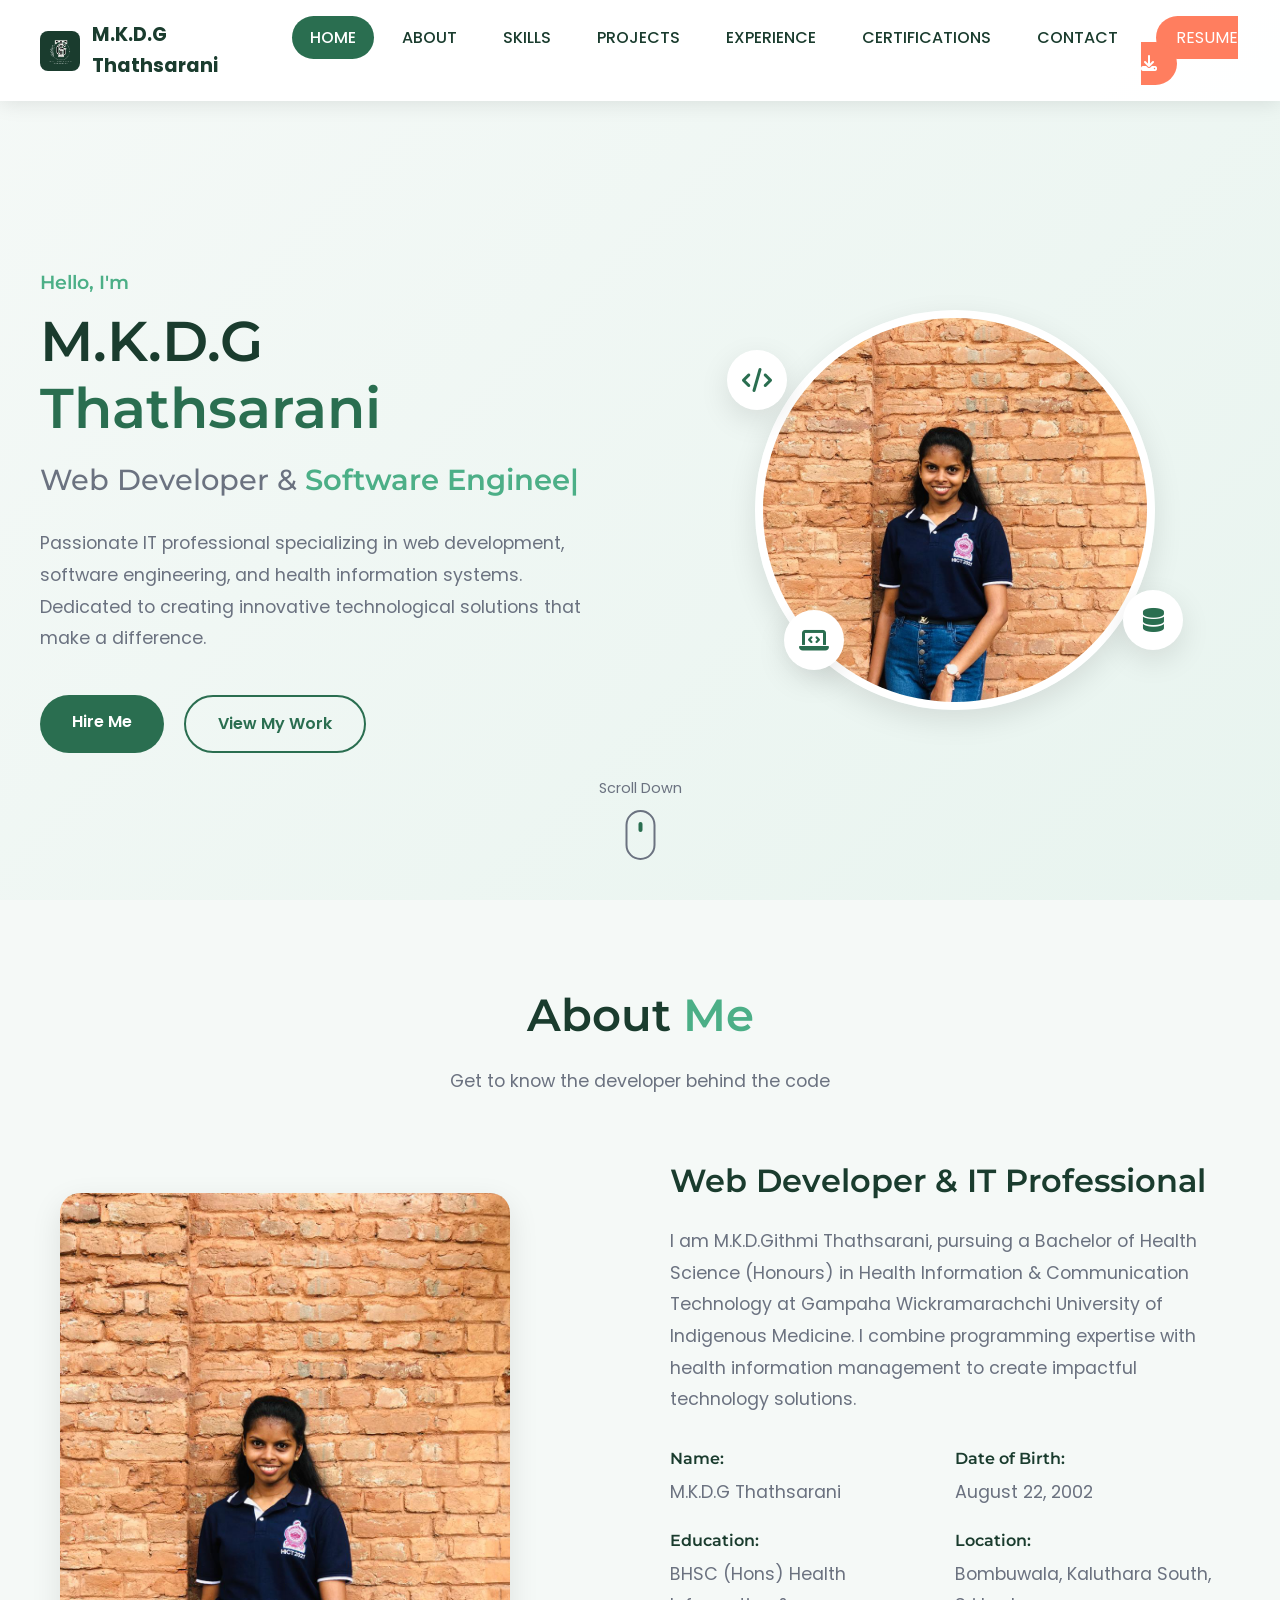
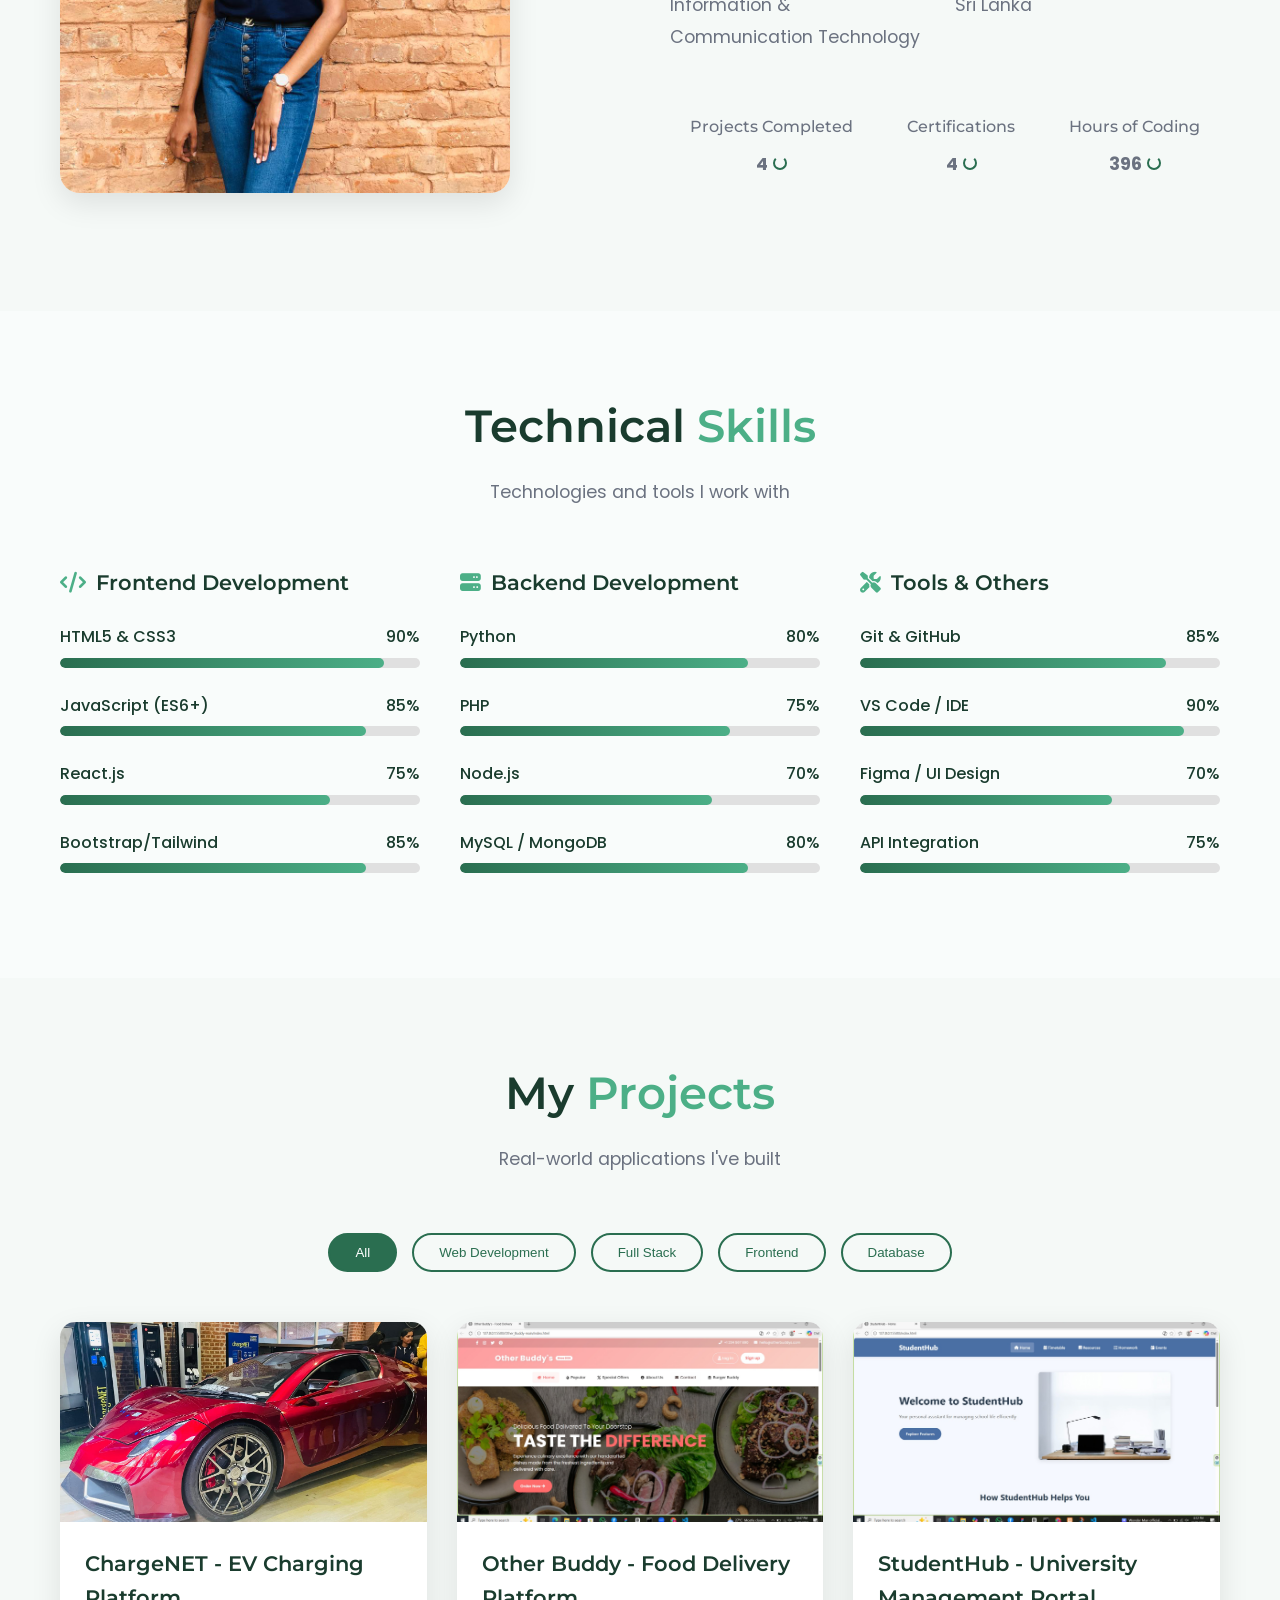
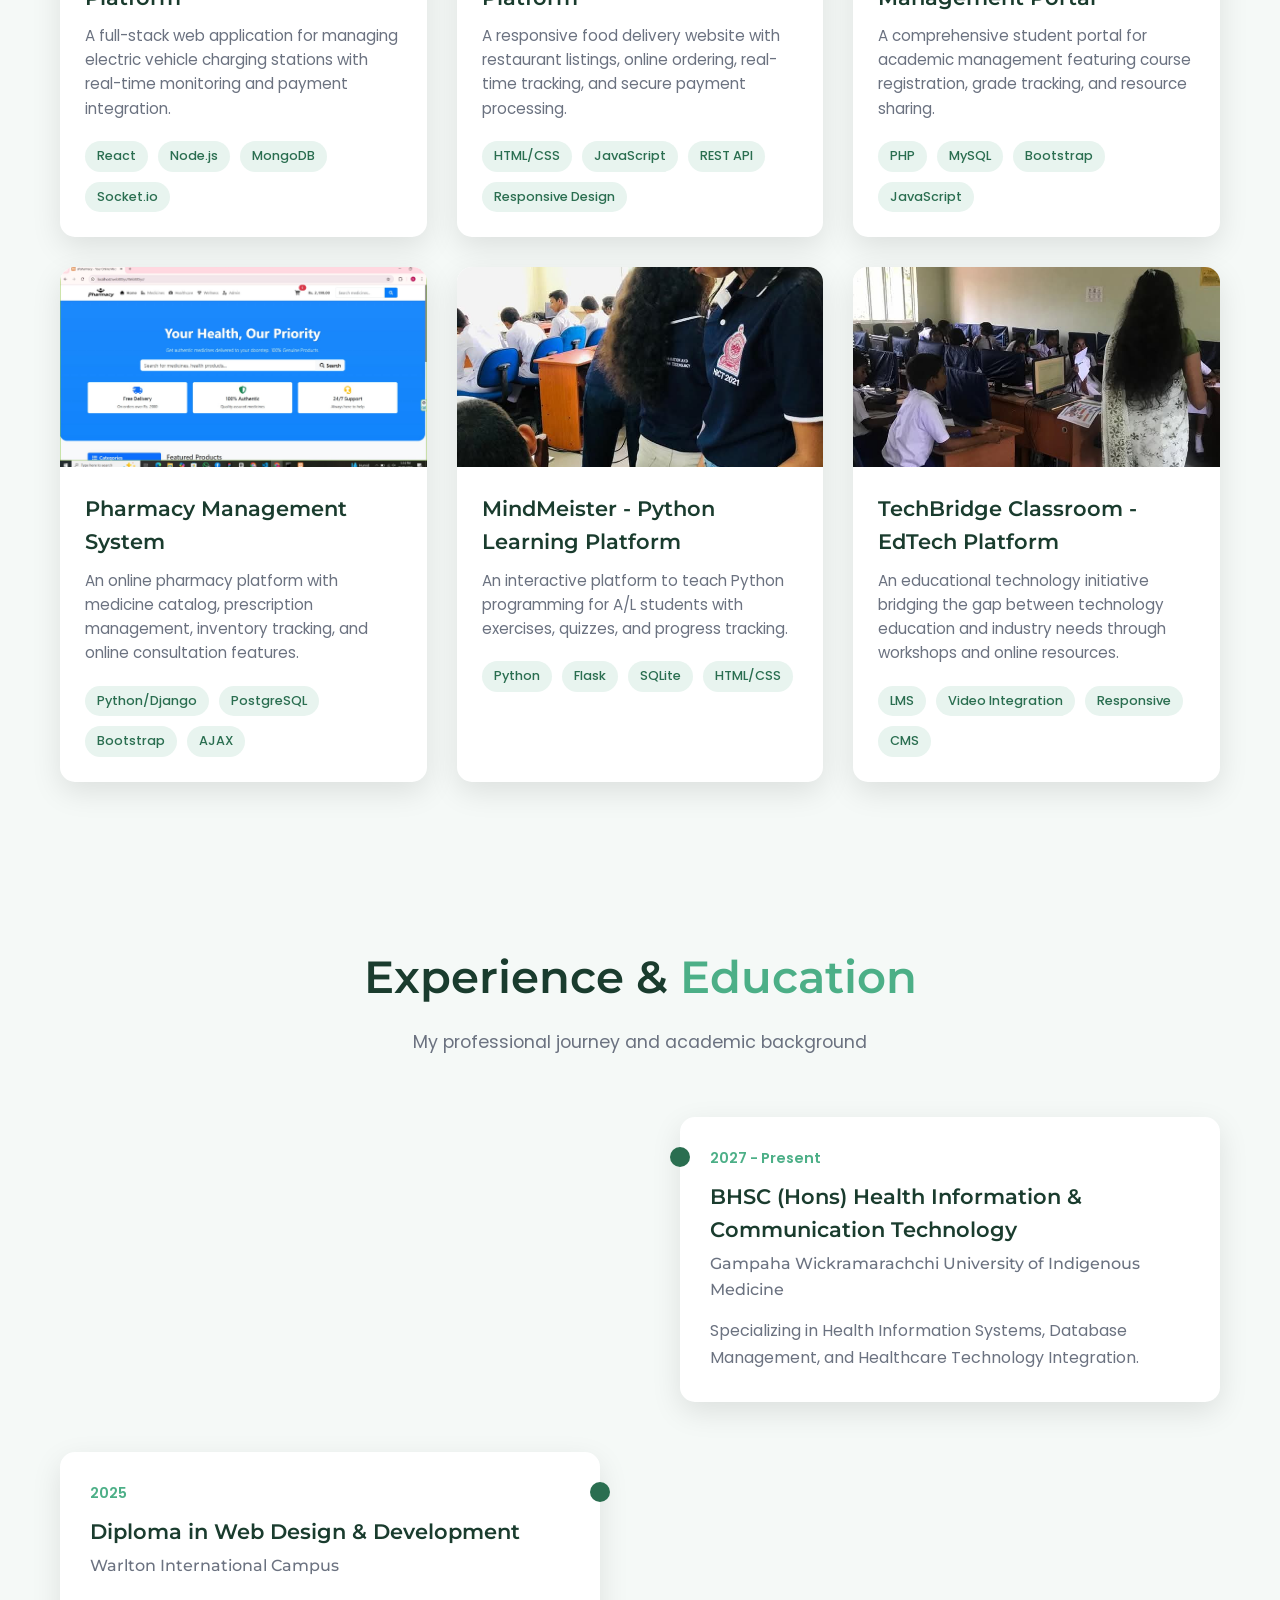
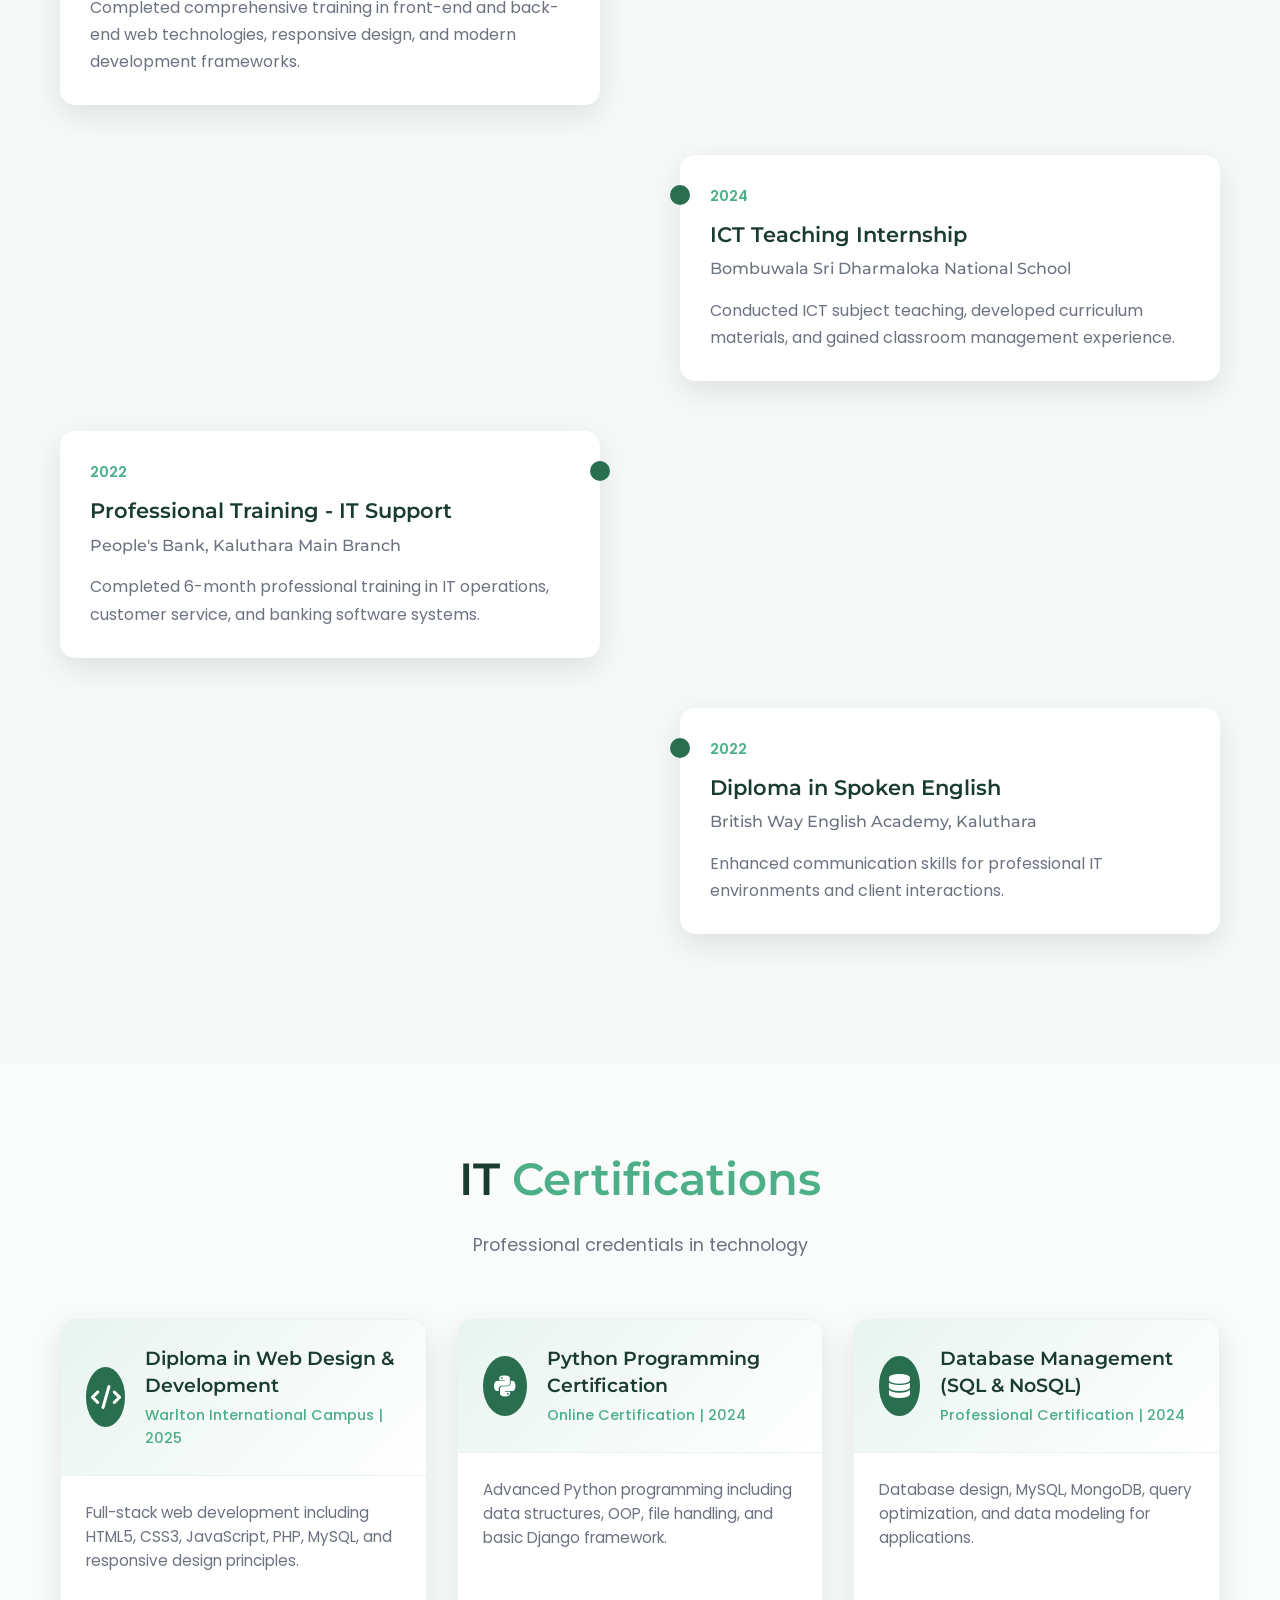
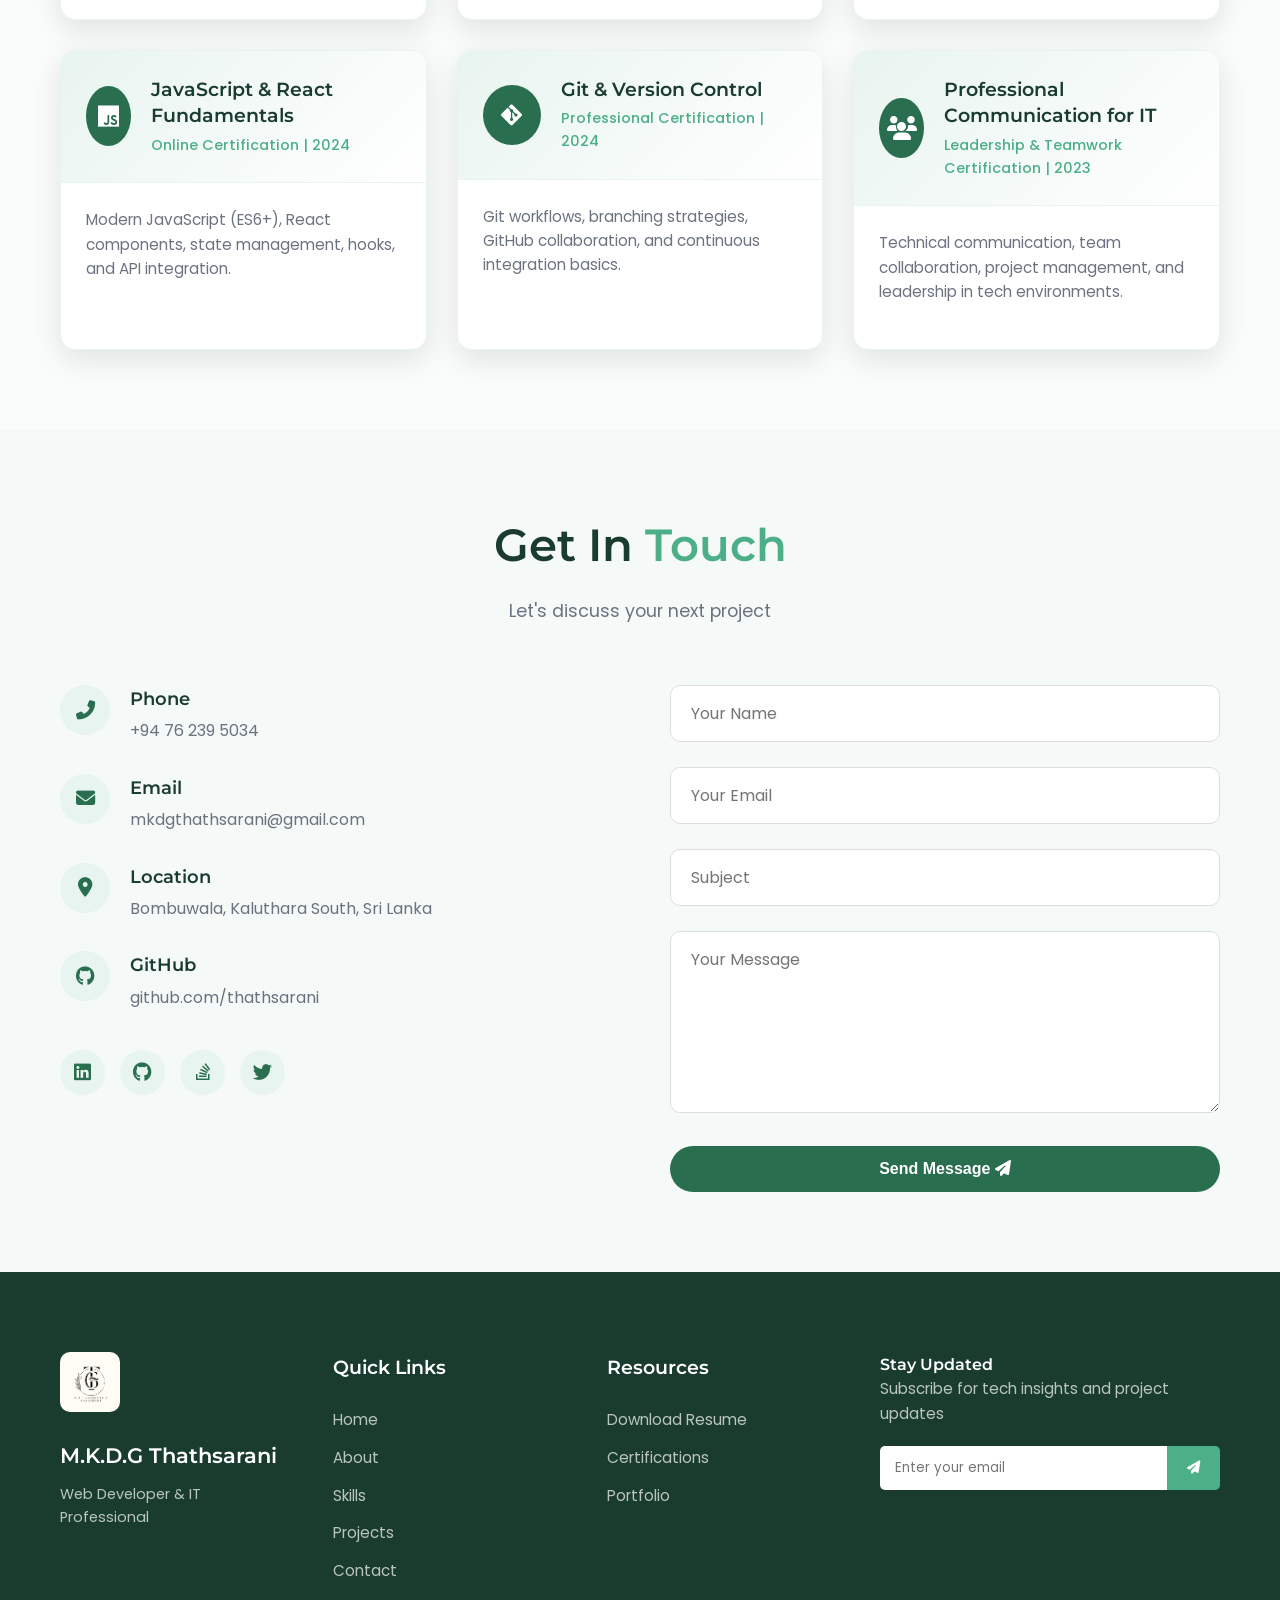
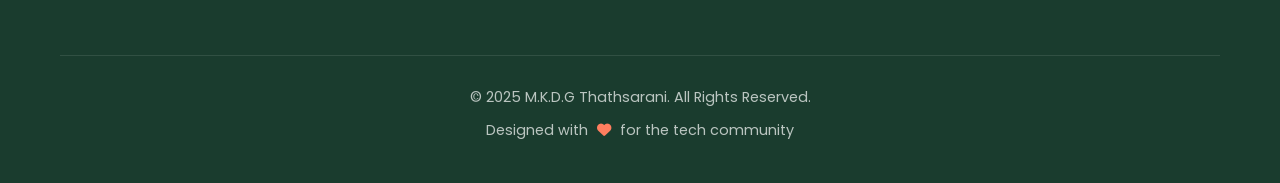
==== commit 0b5d38ce: "fix: correct about section stats counter display - Fixed projects count showing "66" instead of "6" " ====
--- a/porthfolio/index.html
+++ b/porthfolio/index.html
@@ -4,7 +4,7 @@
 <head>
     <meta charset="UTF-8">
     <meta name="viewport" content="width=device-width, initial-scale=1.0">
-    <title>M.K.D.G Thathsarani | Portfolio</title>
+    <title>M.K.D.G Thathsarani | IT Professional & Web Developer</title>
     <link rel="stylesheet" href="https://cdnjs.cloudflare.com/ajax/libs/font-awesome/6.4.0/css/all.min.css">
     <link
         href="https://fonts.googleapis.com/css2?family=Poppins:wght@300;400;500;600;700&family=Montserrat:wght@400;500;600;700&display=swap"
@@ -31,8 +31,6 @@
                 <li><a href="#projects" class="nav-link">PROJECTS</a></li>
                 <li><a href="#experience" class="nav-link">EXPERIENCE</a></li>
                 <li><a href="#certifications" class="nav-link">CERTIFICATIONS</a></li>
-                <li><a href="#publications" class="nav-link">PUBLICATIONS</a></li>
-                <li><a href="#blog" class="nav-link">BLOG</a></li>
                 <li><a href="#contact" class="nav-link">CONTACT</a></li>
                 <li><a href="My CV 2026.pdf" download class="btn-download">RESUME <i class="fas fa-download"></i></a>
                 </li>
@@ -40,20 +38,17 @@
         </div>
     </nav>
 
-    <!-- Hero Section -->
+    <!-- Hero Section - IT Focused -->
     <section id="home" class="hero">
         <div class="hero-container">
             <div class="hero-content">
                 <div class="hero-text">
                     <h4 class="hero-greeting">Hello, I'm</h4>
                     <h1 class="hero-name">M.K.D.G <span>Thathsarani</span></h1>
-                    <h2 class="hero-title">Health Information & Technology Professional & <span
-                            class="typewriter-text"></span></h2>
-                    <p class="hero-description">Passionate about blending traditional healing with modern technology.
-                        Committed to contributing positively to the field of Ayurveda and natural healing through
-                        continuous learning and innovation.</p>
+                    <h2 class="hero-title">Web Developer & <span class="typewriter-text"></span></h2>
+                    <p class="hero-description">Passionate IT professional specializing in web development, software engineering, and health information systems. Dedicated to creating innovative technological solutions that make a difference.</p>
                     <div class="hero-actions">
-                        <a href="#contact" class="btn-primary">Get In Touch</a>
+                        <a href="#contact" class="btn-primary">Hire Me</a>
                         <a href="#projects" class="btn-secondary">View My Work</a>
                     </div>
                 </div>
@@ -62,9 +57,9 @@
                         <img src="I.jpeg" alt="M.K.D.G Thathsarani">
                     </div>
                     <div class="floating-elements">
-                        <div class="floating-element el1"><i class="fas fa-leaf"></i></div>
-                        <div class="floating-element el2"><i class="fas fa-code"></i></div>
-                        <div class="floating-element el3"><i class="fas fa-heartbeat"></i></div>
+                        <div class="floating-element el1"><i class="fas fa-code"></i></div>
+                        <div class="floating-element el2"><i class="fas fa-database"></i></div>
+                        <div class="floating-element el3"><i class="fas fa-laptop-code"></i></div>
                     </div>
                 </div>
             </div>
@@ -77,12 +72,12 @@
         </div>
     </section>
 
-    <!-- About Section -->
+    <!-- About Section - IT Focused -->
     <section id="about" class="about">
         <div class="section-container">
             <div class="section-header">
                 <h2 class="section-title">About <span>Me</span></h2>
-                <p class="section-subtitle">Get to know who I am and what I do</p>
+                <p class="section-subtitle">Get to know the developer behind the code</p>
             </div>
             <div class="about-content">
                 <div class="about-image">
@@ -91,12 +86,8 @@
                     </div>
                 </div>
                 <div class="about-text">
-                    <h3>Health Information & Technology Professional</h3>
-                    <p>I am M.K.D.Githmi Thathsarani, pursuing a Bachelor of Health Science (Honours) in Health
-                        Information & Communication Technology at Gampaha Wickramarachchi University of Indigenous
-                        Medicine. I bridge the gap between modern technology and holistic healthcare with technical
-                        proficiency in programming, web design, and software applications combined with a deep
-                        understanding of health information systems.</p>
+                    <h3>Web Developer & IT Professional</h3>
+                    <p>I am M.K.D.Githmi Thathsarani, pursuing a Bachelor of Health Science (Honours) in Health Information & Communication Technology at Gampaha Wickramarachchi University of Indigenous Medicine. I combine programming expertise with health information management to create impactful technology solutions.</p>
 
                     <div class="about-details">
                         <div class="detail-item">
@@ -113,22 +104,22 @@
                         </div>
                         <div class="detail-item">
                             <h4>Location:</h4>
-                            <p>Bombuwala, Kaluthara South</p>
+                            <p>Bombuwala, Kaluthara South, Sri Lanka</p>
                         </div>
                     </div>
 
                     <div class="about-stats">
                         <div class="stat">
-                            <h4>Projects</h4>
-                            <p class="stat-number" data-count="12">0</p>
+                            <h4>Projects Completed</h4>
+                            <p class="stat-number" id="projectsCount">0</p>
                         </div>
                         <div class="stat">
                             <h4>Certifications</h4>
-                            <p class="stat-number" data-count="8">0</p>
+                            <p class="stat-number" id="certificationsCount">0</p>
                         </div>
                         <div class="stat">
-                            <h4>Volunteer Hours</h4>
-                            <p class="stat-number" data-count="150">0</p>
+                            <h4>Hours of Coding</h4>
+                            <p class="stat-number" id="codingHours">0</p>
                         </div>
                     </div>
                 </div>
@@ -136,20 +127,20 @@
         </div>
     </section>
 
-    <!-- Skills Section -->
+    <!-- Skills Section - IT Focused -->
     <section id="skills" class="skills">
         <div class="section-container">
             <div class="section-header">
-                <h2 class="section-title">My <span>Skills</span></h2>
-                <p class="section-subtitle">Combining traditional knowledge with modern expertise</p>
+                <h2 class="section-title">Technical <span>Skills</span></h2>
+                <p class="section-subtitle">Technologies and tools I work with</p>
             </div>
 
             <div class="skills-container">
                 <div class="skills-category">
-                    <h3><i class="fas fa-graduation-cap"></i> Academic & Professional</h3>
-                    <div class="skill">
-                        <div class="skill-info">
-                            <span>Ayurvedic Medicine</span>
+                    <h3><i class="fas fa-code"></i> Frontend Development</h3>
+                    <div class="skill">
+                        <div class="skill-info">
+                            <span>HTML5 & CSS3</span>
                             <span>90%</span>
                         </div>
                         <div class="skill-bar">
@@ -158,7 +149,7 @@
                     </div>
                     <div class="skill">
                         <div class="skill-info">
-                            <span>Medical Research</span>
+                            <span>JavaScript (ES6+)</span>
                             <span>85%</span>
                         </div>
                         <div class="skill-bar">
@@ -167,26 +158,26 @@
                     </div>
                     <div class="skill">
                         <div class="skill-info">
-                            <span>Communication</span>
-                            <span>95%</span>
-                        </div>
-                        <div class="skill-bar">
-                            <div class="skill-progress" style="width: 95%"></div>
+                            <span>React.js</span>
+                            <span>75%</span>
+                        </div>
+                        <div class="skill-bar">
+                            <div class="skill-progress" style="width: 75%"></div>
+                        </div>
+                    </div>
+                    <div class="skill">
+                        <div class="skill-info">
+                            <span>Bootstrap/Tailwind</span>
+                            <span>85%</span>
+                        </div>
+                        <div class="skill-bar">
+                            <div class="skill-progress" style="width: 85%"></div>
                         </div>
                     </div>
                 </div>
 
                 <div class="skills-category">
-                    <h3><i class="fas fa-laptop-code"></i> Technical Skills</h3>
-                    <div class="skill">
-                        <div class="skill-info">
-                            <span>JavaScript</span>
-                            <span>75%</span>
-                        </div>
-                        <div class="skill-bar">
-                            <div class="skill-progress" style="width: 75%"></div>
-                        </div>
-                    </div>
+                    <h3><i class="fas fa-server"></i> Backend Development</h3>
                     <div class="skill">
                         <div class="skill-info">
                             <span>Python</span>
@@ -198,29 +189,47 @@
                     </div>
                     <div class="skill">
                         <div class="skill-info">
-                            <span>Web Development</span>
+                            <span>PHP</span>
+                            <span>75%</span>
+                        </div>
+                        <div class="skill-bar">
+                            <div class="skill-progress" style="width: 75%"></div>
+                        </div>
+                    </div>
+                    <div class="skill">
+                        <div class="skill-info">
+                            <span>Node.js</span>
                             <span>70%</span>
                         </div>
                         <div class="skill-bar">
                             <div class="skill-progress" style="width: 70%"></div>
                         </div>
                     </div>
+                    <div class="skill">
+                        <div class="skill-info">
+                            <span>MySQL / MongoDB</span>
+                            <span>80%</span>
+                        </div>
+                        <div class="skill-bar">
+                            <div class="skill-progress" style="width: 80%"></div>
+                        </div>
+                    </div>
                 </div>
 
                 <div class="skills-category">
-                    <h3><i class="fas fa-users"></i> Soft Skills</h3>
-                    <div class="skill">
-                        <div class="skill-info">
-                            <span>Analytical Thinking</span>
-                            <span>88%</span>
-                        </div>
-                        <div class="skill-bar">
-                            <div class="skill-progress" style="width: 88%"></div>
-                        </div>
-                    </div>
-                    <div class="skill">
-                        <div class="skill-info">
-                            <span>Problem Solving</span>
+                    <h3><i class="fas fa-tools"></i> Tools & Others</h3>
+                    <div class="skill">
+                        <div class="skill-info">
+                            <span>Git & GitHub</span>
+                            <span>85%</span>
+                        </div>
+                        <div class="skill-bar">
+                            <div class="skill-progress" style="width: 85%"></div>
+                        </div>
+                    </div>
+                    <div class="skill">
+                        <div class="skill-info">
+                            <span>VS Code / IDE</span>
                             <span>90%</span>
                         </div>
                         <div class="skill-bar">
@@ -229,11 +238,20 @@
                     </div>
                     <div class="skill">
                         <div class="skill-info">
-                            <span>Adaptability</span>
-                            <span>92%</span>
-                        </div>
-                        <div class="skill-bar">
-                            <div class="skill-progress" style="width: 92%"></div>
+                            <span>Figma / UI Design</span>
+                            <span>70%</span>
+                        </div>
+                        <div class="skill-bar">
+                            <div class="skill-progress" style="width: 70%"></div>
+                        </div>
+                    </div>
+                    <div class="skill">
+                        <div class="skill-info">
+                            <span>API Integration</span>
+                            <span>75%</span>
+                        </div>
+                        <div class="skill-bar">
+                            <div class="skill-progress" style="width: 75%"></div>
                         </div>
                     </div>
                 </div>
@@ -246,20 +264,20 @@
         <div class="section-container">
             <div class="section-header">
                 <h2 class="section-title">My <span>Projects</span></h2>
-                <p class="section-subtitle">Combining healthcare knowledge with technology</p>
+                <p class="section-subtitle">Real-world applications I've built</p>
             </div>
 
             <div class="project-filters">
                 <button class="filter-btn active" data-filter="all">All</button>
-                <button class="filter-btn" data-filter="health">Healthcare</button>
-                <button class="filter-btn" data-filter="tech">Technology</button>
-                <button class="filter-btn" data-filter="edu">Education</button>
                 <button class="filter-btn" data-filter="web">Web Development</button>
+                <button class="filter-btn" data-filter="fullstack">Full Stack</button>
+                <button class="filter-btn" data-filter="frontend">Frontend</button>
+                <button class="filter-btn" data-filter="database">Database</button>
             </div>
 
             <div class="projects-grid">
                 <!-- ChargeNET Project -->
-                <div class="project-card" data-category="tech">
+                <div class="project-card" data-category="web fullstack">
                     <div class="project-image">
                         <img src="Project_PNG/tp1.jpg" alt="ChargeNET Project">
                         <div class="project-overlay">
@@ -267,19 +285,79 @@
                         </div>
                     </div>
                     <div class="project-content">
-                        <h3>ChargeNET - EV Charging Solution</h3>
-                        <p>A comprehensive platform for electric vehicle charging station management with real-time
-                            monitoring and payment integration.</p>
+                        <h3>ChargeNET - EV Charging Platform</h3>
+                        <p>A full-stack web application for managing electric vehicle charging stations with real-time monitoring and payment integration.</p>
                         <div class="project-tags">
-                            <span>JavaScript</span>
                             <span>React</span>
                             <span>Node.js</span>
-                        </div>
-                    </div>
-                </div>
-
-                <!-- MindMeister Project -->
-                <div class="project-card" data-category="edu">
+                            <span>MongoDB</span>
+                            <span>Socket.io</span>
+                        </div>
+                    </div>
+                </div>
+
+                <!-- Other Buddy - Food Delivery Website -->
+                <div class="project-card" data-category="web frontend">
+                    <div class="project-image">
+                        <img src="Project_PNG/Other Buddy's.jpeg" alt="Other Buddy Food Delivery">
+                        <div class="project-overlay">
+                            <a href="#" class="project-link"><i class="fas fa-external-link-alt"></i></a>
+                        </div>
+                    </div>
+                    <div class="project-content">
+                        <h3>Other Buddy - Food Delivery Platform</h3>
+                        <p>A responsive food delivery website with restaurant listings, online ordering, real-time tracking, and secure payment processing.</p>
+                        <div class="project-tags">
+                            <span>HTML/CSS</span>
+                            <span>JavaScript</span>
+                            <span>REST API</span>
+                            <span>Responsive Design</span>
+                        </div>
+                    </div>
+                </div>
+
+                <!-- StudentHub - Student Portal -->
+                <div class="project-card" data-category="web fullstack database">
+                    <div class="project-image">
+                        <img src="Project_PNG/Student Hub.jpeg" alt="StudentHub Portal">
+                        <div class="project-overlay">
+                            <a href="#" class="project-link"><i class="fas fa-external-link-alt"></i></a>
+                        </div>
+                    </div>
+                    <div class="project-content">
+                        <h3>StudentHub - University Management Portal</h3>
+                        <p>A comprehensive student portal for academic management featuring course registration, grade tracking, and resource sharing.</p>
+                        <div class="project-tags">
+                            <span>PHP</span>
+                            <span>MySQL</span>
+                            <span>Bootstrap</span>
+                            <span>JavaScript</span>
+                        </div>
+                    </div>
+                </div>
+
+                <!-- Pharmacy Management System -->
+                <div class="project-card" data-category="web fullstack database">
+                    <div class="project-image">
+                        <img src="Project_PNG/Pharmacy.jpeg" alt="Pharmacy Management System">
+                        <div class="project-overlay">
+                            <a href="#" class="project-link"><i class="fas fa-external-link-alt"></i></a>
+                        </div>
+                    </div>
+                    <div class="project-content">
+                        <h3>Pharmacy Management System</h3>
+                        <p>An online pharmacy platform with medicine catalog, prescription management, inventory tracking, and online consultation features.</p>
+                        <div class="project-tags">
+                            <span>Python/Django</span>
+                            <span>PostgreSQL</span>
+                            <span>Bootstrap</span>
+                            <span>AJAX</span>
+                        </div>
+                    </div>
+                </div>
+
+                <!-- MindMeister - Python Education -->
+                <div class="project-card" data-category="web frontend">
                     <div class="project-image">
                         <img src="Project_PNG/tp2.jpg" alt="MindMeister Project">
                         <div class="project-overlay">
@@ -287,19 +365,19 @@
                         </div>
                     </div>
                     <div class="project-content">
-                        <h3>MindMeister - Python Education</h3>
-                        <p>A program to teach Python lessons for students preparing for Advanced Level examinations at
-                            Gampaha Anura Madhya Maha Vidyalaya.</p>
+                        <h3>MindMeister - Python Learning Platform</h3>
+                        <p>An interactive platform to teach Python programming for A/L students with exercises, quizzes, and progress tracking.</p>
                         <div class="project-tags">
                             <span>Python</span>
-                            <span>Education</span>
-                            <span>Tutoring</span>
+                            <span>Flask</span>
+                            <span>SQLite</span>
+                            <span>HTML/CSS</span>
                         </div>
                     </div>
                 </div>
 
                 <!-- TechBridge Classroom -->
-                <div class="project-card" data-category="tech">
+                <div class="project-card" data-category="web frontend">
                     <div class="project-image">
                         <img src="Project_PNG/tp3.jpg" alt="TechBridge Classroom">
                         <div class="project-overlay">
@@ -307,77 +385,13 @@
                         </div>
                     </div>
                     <div class="project-content">
-                        <h3>TechBridge Classroom</h3>
-                        <p>An initiative to bridge the gap between technology education and industry needs through
-                            workshops and field visits.</p>
+                        <h3>TechBridge Classroom - EdTech Platform</h3>
+                        <p>An educational technology initiative bridging the gap between technology education and industry needs through workshops and online resources.</p>
                         <div class="project-tags">
-                            <span>Workshops</span>
-                            <span>Industry Visit</span>
-                            <span>Electronics</span>
-                        </div>
-                    </div>
-                </div>
-
-                <!-- Other Buddy - Food Delivery Website -->
-                <div class="project-card" data-category="web">
-                    <div class="project-image">
-                        <img src="Project_PNG/Other Buddy's.jpeg" alt="Other Buddy Food Delivery">
-                        <div class="project-overlay">
-                            <a href="#" class="project-link"><i class="fas fa-external-link-alt"></i></a>
-                        </div>
-                    </div>
-                    <div class="project-content">
-                        <h3>Other Buddy - Food Delivery Platform</h3>
-                        <p>A responsive food delivery website featuring restaurant listings, online ordering, real-time
-                            tracking, and secure payment processing.</p>
-                        <div class="project-tags">
-                            <span>HTML/CSS</span>
-                            <span>JavaScript</span>
+                            <span>LMS</span>
+                            <span>Video Integration</span>
                             <span>Responsive</span>
-                            <span>UI/UX</span>
-                        </div>
-                    </div>
-                </div>
-
-                <!-- StudentHub - Student Portal -->
-                <div class="project-card" data-category="web edu">
-                    <div class="project-image">
-                        <img src="Project_PNG/Student Hub.jpeg" alt="StudentHub Portal">
-                        <div class="project-overlay">
-                            <a href="#" class="project-link"><i class="fas fa-external-link-alt"></i></a>
-                        </div>
-                    </div>
-                    <div class="project-content">
-                        <h3>StudentHub - University Portal</h3>
-                        <p>A comprehensive student portal for academic management featuring course registration, grade
-                            tracking, resource sharing, and campus announcements.</p>
-                        <div class="project-tags">
-                            <span>HTML/CSS</span>
-                            <span>JavaScript</span>
-                            <span>PHP</span>
-                            <span>MySQL</span>
-                        </div>
-                    </div>
-                </div>
-
-                <!-- Pharmacy Website -->
-                <div class="project-card" data-category="web health">
-                    <div class="project-image">
-                        <img src="Project_PNG/Pharmacy.jpeg" alt="Pharmacy Website">
-                        <div class="project-overlay">
-                            <a href="#" class="project-link"><i class="fas fa-external-link-alt"></i></a>
-                        </div>
-                    </div>
-                    <div class="project-content">
-                        <h3>Pharmacy Management System</h3>
-                        <p>An online pharmacy platform with medicine catalog, prescription management, inventory
-                            tracking,
-                            and online consultation features.</p>
-                        <div class="project-tags">
-                            <span>HTML/CSS</span>
-                            <span>JavaScript</span>
-                            <span>Healthcare</span>
-                            <span>E-commerce</span>
+                            <span>CMS</span>
                         </div>
                     </div>
                 </div>
@@ -398,8 +412,7 @@
                     <div class="timeline-date">2027 - Present</div>
                     <h3>BHSC (Hons) Health Information & Communication Technology</h3>
                     <h4>Gampaha Wickramarachchi University of Indigenous Medicine</h4>
-                    <p>Pursuing Bachelor of Health Science (Honours) with focus on bridging modern technology and
-                        healthcare systems, combining programming skills with health information management.</p>
+                    <p>Specializing in Health Information Systems, Database Management, and Healthcare Technology Integration.</p>
                 </div>
             </div>
 
@@ -408,28 +421,25 @@
                     <div class="timeline-date">2025</div>
                     <h3>Diploma in Web Design & Development</h3>
                     <h4>Warlton International Campus</h4>
-                    <p>Completed comprehensive training in web technologies, front-end development, and design
-                        principles for creating responsive and user-friendly websites.</p>
+                    <p>Completed comprehensive training in front-end and back-end web technologies, responsive design, and modern development frameworks.</p>
                 </div>
             </div>
 
             <div class="timeline-item">
                 <div class="timeline-content">
                     <div class="timeline-date">2024</div>
-                    <h3>Monthly Internship</h3>
+                    <h3>ICT Teaching Internship</h3>
                     <h4>Bombuwala Sri Dharmaloka National School</h4>
-                    <p>Conducted ICT subject teaching and gained insight into current educational methodologies and
-                        job field requirements.</p>
+                    <p>Conducted ICT subject teaching, developed curriculum materials, and gained classroom management experience.</p>
                 </div>
             </div>
 
             <div class="timeline-item">
                 <div class="timeline-content">
                     <div class="timeline-date">2022</div>
-                    <h3>Professional Training</h3>
+                    <h3>Professional Training - IT Support</h3>
                     <h4>People's Bank, Kaluthara Main Branch</h4>
-                    <p>Completed 6-month professional training program in banking operations and customer service
-                        after A-Level examinations.</p>
+                    <p>Completed 6-month professional training in IT operations, customer service, and banking software systems.</p>
                 </div>
             </div>
 
@@ -438,11 +448,9 @@
                     <div class="timeline-date">2022</div>
                     <h3>Diploma in Spoken English</h3>
                     <h4>British Way English Academy, Kaluthara</h4>
-                    <p>Completed comprehensive English language course focusing on communication skills and fluency
-                        development.</p>
-                </div>
-            </div>
-        </div>
+                    <p>Enhanced communication skills for professional IT environments and client interactions.</p>
+                </div>
+            </div>
         </div>
     </section>
 
@@ -450,541 +458,100 @@
     <section id="certifications" class="certifications">
         <div class="section-container">
             <div class="section-header">
-                <h2 class="section-title">My <span>Certifications</span></h2>
-                <p class="section-subtitle">Professional credentials and achievements</p>
+                <h2 class="section-title">IT <span>Certifications</span></h2>
+                <p class="section-subtitle">Professional credentials in technology</p>
             </div>
 
             <div class="certifications-grid">
-                <!-- Certification 1 -->
-                <div class="certification-card">
-                    <div class="certification-header">
-                        <div class="certification-icon">
-                            <i class="fas fa-graduation-cap"></i>
-                        </div>
-                        <div class="certification-title">
-                            <h3>Diploma in Web Design & Development</h3>
-                            <p>Warlton International Campus</p>
-                        </div>
-                    </div>
-                    <div class="certification-body">
-                        <p>Comprehensive training in web technologies, front-end development, and design principles for
-                            creating responsive websites.</p>
-                        <div class="certification-date">
-                            <i class="far fa-calendar"></i> Issued: 2025
-                        </div>
-                    </div>
-                    <div class="certification-footer">
-                        <a href="#" class="certification-link">View Certificate <i
-                                class="fas fa-external-link-alt"></i></a>
-                    </div>
-                </div>
-
-                <!-- Certification 2 -->
-                <div class="certification-card">
-                    <div class="certification-header">
-                        <div class="certification-icon">
-                            <i class="fas fa-language"></i>
-                        </div>
-                        <div class="certification-title">
-                            <h3>Diploma in Spoken English</h3>
-                            <p>British Way English Academy</p>
-                        </div>
-                    </div>
-                    <div class="certification-body">
-                        <p>Completed comprehensive English language course focusing on communication skills and fluency
-                            development.</p>
-                        <div class="certification-date">
-                            <i class="far fa-calendar"></i> Issued: 2022
-                        </div>
-                    </div>
-                    <div class="certification-footer">
-                        <a href="#" class="certification-link">View Certificate <i
-                                class="fas fa-external-link-alt"></i></a>
-                    </div>
-                </div>
-
-                <!-- Certification 3 -->
                 <div class="certification-card">
                     <div class="certification-header">
                         <div class="certification-icon">
                             <i class="fas fa-code"></i>
                         </div>
                         <div class="certification-title">
-                            <h3>Web Development Fundamentals</h3>
-                            <p>Online Certification</p>
+                            <h3>Diploma in Web Design & Development</h3>
+                            <p>Warlton International Campus | 2025</p>
                         </div>
                     </div>
                     <div class="certification-body">
-                        <p>Mastered HTML5, CSS3, JavaScript fundamentals and responsive web design principles.</p>
-                        <div class="certification-date">
-                            <i class="far fa-calendar"></i> Issued: 2024
-                        </div>
-                    </div>
-                    <div class="certification-footer">
-                        <a href="#" class="certification-link">View Certificate <i
-                                class="fas fa-external-link-alt"></i></a>
-                    </div>
-                </div>
-
-                <!-- Certification 4 -->
+                        <p>Full-stack web development including HTML5, CSS3, JavaScript, PHP, MySQL, and responsive design principles.</p>
+                    </div>
+                </div>
+
                 <div class="certification-card">
                     <div class="certification-header">
                         <div class="certification-icon">
-                            <i class="fas fa-heartbeat"></i>
+                            <i class="fab fa-python"></i>
                         </div>
                         <div class="certification-title">
-                            <h3>Health Information Systems</h3>
-                            <p>Professional Certification</p>
+                            <h3>Python Programming Certification</h3>
+                            <p>Online Certification | 2024</p>
                         </div>
                     </div>
                     <div class="certification-body">
-                        <p>Specialized training in healthcare information management systems and data analysis.</p>
-                        <div class="certification-date">
-                            <i class="far fa-calendar"></i> Issued: 2023
-                        </div>
-                    </div>
-                    <div class="certification-footer">
-                        <a href="#" class="certification-link">View Certificate <i
-                                class="fas fa-external-link-alt"></i></a>
-                    </div>
-                </div>
-
-                <!-- Certification 5 -->
+                        <p>Advanced Python programming including data structures, OOP, file handling, and basic Django framework.</p>
+                    </div>
+                </div>
+
                 <div class="certification-card">
                     <div class="certification-header">
                         <div class="certification-icon">
                             <i class="fas fa-database"></i>
                         </div>
                         <div class="certification-title">
-                            <h3>Database Management</h3>
-                            <p>SQL & NoSQL Certification</p>
+                            <h3>Database Management (SQL & NoSQL)</h3>
+                            <p>Professional Certification | 2024</p>
                         </div>
                     </div>
                     <div class="certification-body">
-                        <p>Proficient in database design, implementation, and management using modern database
-                            technologies.</p>
-                        <div class="certification-date">
-                            <i class="far fa-calendar"></i> Issued: 2024
-                        </div>
-                    </div>
-                    <div class="certification-footer">
-                        <a href="#" class="certification-link">View Certificate <i
-                                class="fas fa-external-link-alt"></i></a>
-                    </div>
-                </div>
-
-                <!-- Certification 6 -->
+                        <p>Database design, MySQL, MongoDB, query optimization, and data modeling for applications.</p>
+                    </div>
+                </div>
+
+                <div class="certification-card">
+                    <div class="certification-header">
+                        <div class="certification-icon">
+                            <i class="fab fa-js"></i>
+                        </div>
+                        <div class="certification-title">
+                            <h3>JavaScript & React Fundamentals</h3>
+                            <p>Online Certification | 2024</p>
+                        </div>
+                    </div>
+                    <div class="certification-body">
+                        <p>Modern JavaScript (ES6+), React components, state management, hooks, and API integration.</p>
+                    </div>
+                </div>
+
+                <div class="certification-card">
+                    <div class="certification-header">
+                        <div class="certification-icon">
+                            <i class="fab fa-git-alt"></i>
+                        </div>
+                        <div class="certification-title">
+                            <h3>Git & Version Control</h3>
+                            <p>Professional Certification | 2024</p>
+                        </div>
+                    </div>
+                    <div class="certification-body">
+                        <p>Git workflows, branching strategies, GitHub collaboration, and continuous integration basics.</p>
+                    </div>
+                </div>
+
                 <div class="certification-card">
                     <div class="certification-header">
                         <div class="certification-icon">
                             <i class="fas fa-users"></i>
                         </div>
                         <div class="certification-title">
-                            <h3>Professional Communication</h3>
-                            <p>Leadership & Teamwork</p>
+                            <h3>Professional Communication for IT</h3>
+                            <p>Leadership & Teamwork Certification | 2023</p>
                         </div>
                     </div>
                     <div class="certification-body">
-                        <p>Certification in professional communication, teamwork, and leadership skills development.</p>
-                        <div class="certification-date">
-                            <i class="far fa-calendar"></i> Issued: 2023
-                        </div>
-                    </div>
-                    <div class="certification-footer">
-                        <a href="#" class="certification-link">View Certificate <i
-                                class="fas fa-external-link-alt"></i></a>
-                    </div>
-                </div>
-            </div>
-        </div>
-    </section>
-
-        <!-- Publications Section -->
-    <section id="publications" class="publications">
-        <div class="section-container">
-            <div class="section-header">
-                <h2 class="section-title">My <span>Publications</span></h2>
-                <p class="section-subtitle">Research papers, articles, and academic contributions</p>
-            </div>
-
-            <div class="publications-filters">
-                <button class="filter-btn active" data-filter="all">All Publications</button>
-                <button class="filter-btn" data-filter="research">Research Papers</button>
-                <button class="filter-btn" data-filter="articles">Articles</button>
-                <button class="filter-btn" data-filter="conference">Conference Proceedings</button>
-                <button class="filter-btn" data-filter="reviews">Literature Reviews</button>
-            </div>
-
-            <div class="publications-grid">
-                <!-- Publication 1 -->
-                <div class="publication-card" data-category="research">
-                    <div class="publication-header">
-                        <span class="publication-type">Research Paper</span>
-                        <span class="publication-year">2024</span>
-                    </div>
-                    <div class="publication-content">
-                        <h3 class="publication-title">Integrating Ayurvedic Principles with Modern Health Information Systems</h3>
-                        <p class="publication-authors">M.K.D.G. Thathsarani, Dr. A. Perera, Dr. S. Fernando</p>
-                        <p class="publication-journal">Journal of Traditional and Complementary Medicine, Vol. 15, Issue 3</p>
-                        <div class="publication-abstract">
-                            <p>This research explores the integration of Ayurvedic diagnostic principles into modern electronic health record systems, proposing a framework for preserving traditional knowledge while enhancing clinical decision support.</p>
-                        </div>
-                        <div class="publication-metrics">
-                            <span class="metric"><i class="fas fa-quote-left"></i> 12 Citations</span>
-                            <span class="metric"><i class="fas fa-download"></i> 245 Downloads</span>
-                            <span class="metric"><i class="fas fa-star"></i> Impact Factor: 3.2</span>
-                        </div>
-                    </div>
-                    <div class="publication-footer">
-                        <a href="#" class="btn-secondary publication-link"><i class="fas fa-external-link-alt"></i> View Abstract</a>
-                        <a href="#" class="btn-primary publication-download"><i class="fas fa-file-pdf"></i> Download PDF</a>
-                    </div>
-                </div>
-
-                <!-- Publication 2 -->
-                <div class="publication-card" data-category="articles">
-                    <div class="publication-header">
-                        <span class="publication-type">Article</span>
-                        <span class="publication-year">2024</span>
-                    </div>
-                    <div class="publication-content">
-                        <h3 class="publication-title">Digital Transformation in Traditional Medicine: Challenges and Opportunities</h3>
-                        <p class="publication-authors">M.K.D.G. Thathsarani</p>
-                        <p class="publication-journal">Health Informatics Today, Vol. 8, Issue 2</p>
-                        <div class="publication-abstract">
-                            <p>A comprehensive analysis of the digital transformation occurring in traditional medicine practices worldwide, with focus on data standardization, practitioner training, and patient adoption challenges.</p>
-                        </div>
-                        <div class="publication-metrics">
-                            <span class="metric"><i class="fas fa-quote-left"></i> 8 Citations</span>
-                            <span class="metric"><i class="fas fa-download"></i> 189 Downloads</span>
-                            <span class="metric"><i class="fas fa-eye"></i> 1.2K Views</span>
-                        </div>
-                    </div>
-                    <div class="publication-footer">
-                        <a href="#" class="btn-secondary publication-link"><i class="fas fa-external-link-alt"></i> View Abstract</a>
-                        <a href="#" class="btn-primary publication-download"><i class="fas fa-file-pdf"></i> Download PDF</a>
-                    </div>
-                </div>
-
-                <!-- Publication 3 -->
-                <div class="publication-card" data-category="conference">
-                    <div class="publication-header">
-                        <span class="publication-type">Conference Proceedings</span>
-                        <span class="publication-year">2023</span>
-                    </div>
-                    <div class="publication-content">
-                        <h3 class="publication-title">A Framework for Ayurvedic Knowledge Representation in Healthcare Databases</h3>
-                        <p class="publication-authors">M.K.D.G. Thathsarani, Prof. R. Silva</p>
-                        <p class="publication-journal">Proceedings of the International Conference on Healthcare Technology, pp. 145-159</p>
-                        <div class="publication-abstract">
-                            <p>Presented at ICHeT 2023, this paper introduces a novel framework for structuring Ayurvedic knowledge in relational databases while maintaining semantic relationships between concepts.</p>
-                        </div>
-                        <div class="publication-metrics">
-                            <span class="metric"><i class="fas fa-quote-left"></i> 5 Citations</span>
-                            <span class="metric"><i class="fas fa-download"></i> 167 Downloads</span>
-                            <span class="metric"><i class="fas fa-users"></i> Conference Presentation</span>
-                        </div>
-                    </div>
-                    <div class="publication-footer">
-                        <a href="#" class="btn-secondary publication-link"><i class="fas fa-external-link-alt"></i> View Abstract</a>
-                        <a href="#" class="btn-primary publication-download"><i class="fas fa-file-pdf"></i> Download PDF</a>
-                    </div>
-                </div>
-
-                <!-- Publication 4 -->
-                <div class="publication-card" data-category="research">
-                    <div class="publication-header">
-                        <span class="publication-type">Research Paper</span>
-                        <span class="publication-year">2023</span>
-                    </div>
-                    <div class="publication-content">
-                        <h3 class="publication-title">Assessing the Efficacy of Telemedicine for Ayurvedic Consultations</h3>
-                        <p class="publication-authors">M.K.D.G. Thathsarani, Dr. L. Bandara, Dr. M. De Silva</p>
-                        <p class="publication-journal">Journal of Digital Health, Vol. 7, Issue 4</p>
-                        <div class="publication-abstract">
-                            <p>A mixed-methods study evaluating patient satisfaction and clinical outcomes of Ayurvedic consultations conducted via telemedicine platforms during and post-pandemic.</p>
-                        </div>
-                        <div class="publication-metrics">
-                            <span class="metric"><i class="fas fa-quote-left"></i> 15 Citations</span>
-                            <span class="metric"><i class="fas fa-download"></i> 312 Downloads</span>
-                            <span class="metric"><i class="fas fa-star"></i> Impact Factor: 4.1</span>
-                        </div>
-                    </div>
-                    <div class="publication-footer">
-                        <a href="#" class="btn-secondary publication-link"><i class="fas fa-external-link-alt"></i> View Abstract</a>
-                        <a href="#" class="btn-primary publication-download"><i class="fas fa-file-pdf"></i> Download PDF</a>
-                    </div>
-                </div>
-
-                <!-- Publication 5 -->
-                <div class="publication-card" data-category="reviews">
-                    <div class="publication-header">
-                        <span class="publication-type">Literature Review</span>
-                        <span class="publication-year">2022</span>
-                    </div>
-                    <div class="publication-content">
-                        <h3 class="publication-title">Health Information Systems in Developing Countries: A Systematic Review</h3>
-                        <p class="publication-authors">M.K.D.G. Thathsarani, Dr. K. Rajapakse</p>
-                        <p class="publication-journal">International Journal of Medical Informatics, Vol. 18, Issue 1</p>
-                        <div class="publication-abstract">
-                            <p>Systematic review of 87 studies on health information system implementations in developing countries, identifying key success factors and common implementation challenges.</p>
-                        </div>
-                        <div class="publication-metrics">
-                            <span class="metric"><i class="fas fa-quote-left"></i> 21 Citations</span>
-                            <span class="metric"><i class="fas fa-download"></i> 456 Downloads</span>
-                            <span class="metric"><i class="fas fa-star"></i> Impact Factor: 5.3</span>
-                        </div>
-                    </div>
-                    <div class="publication-footer">
-                        <a href="#" class="btn-secondary publication-link"><i class="fas fa-external-link-alt"></i> View Abstract</a>
-                        <a href="#" class="btn-primary publication-download"><i class="fas fa-file-pdf"></i> Download PDF</a>
-                    </div>
-                </div>
-
-                <!-- Publication 6 -->
-                <div class="publication-card" data-category="articles">
-                    <div class="publication-header">
-                        <span class="publication-type">Article</span>
-                        <span class="publication-year">2022</span>
-                    </div>
-                    <div class="publication-content">
-                        <h3 class="publication-title">The Role of Mobile Applications in Ayurvedic Patient Education</h3>
-                        <p class="publication-authors">M.K.D.G. Thathsarani</p>
-                        <p class="publication-journal">Ayurveda & Technology Quarterly, Vol. 5</p>
-                        <div class="publication-abstract">
-                            <p>Analysis of mobile application features that effectively support Ayurvedic patient education, including dosage reminders, dietary guidelines, and lifestyle recommendations.</p>
-                        </div>
-                        <div class="publication-metrics">
-                            <span class="metric"><i class="fas fa-quote-left"></i> 6 Citations</span>
-                            <span class="metric"><i class="fas fa-download"></i> 134 Downloads</span>
-                            <span class="metric"><i class="fas fa-mobile-alt"></i> Featured in App Store</span>
-                        </div>
-                    </div>
-                    <div class="publication-footer">
-                        <a href="#" class="btn-secondary publication-link"><i class="fas fa-external-link-alt"></i> View Abstract</a>
-                        <a href="#" class="btn-primary publication-download"><i class="fas fa-file-pdf"></i> Download PDF</a>
-                    </div>
-                </div>
-            </div>
-
-            <div class="publications-stats">
-                <div class="stat-card">
-                    <div class="stat-icon">
-                        <i class="fas fa-file-alt"></i>
-                    </div>
-                    <div class="stat-content">
-                        <h3 class="stat-number" data-count="18">0</h3>
-                        <p class="stat-label">Total Publications</p>
-                    </div>
-                </div>
-                <div class="stat-card">
-                    <div class="stat-icon">
-                        <i class="fas fa-quote-left"></i>
-                    </div>
-                    <div class="stat-content">
-                        <h3 class="stat-number" data-count="67">0</h3>
-                        <p class="stat-label">Total Citations</p>
-                    </div>
-                </div>
-                <div class="stat-card">
-                    <div class="stat-icon">
-                        <i class="fas fa-download"></i>
-                    </div>
-                    <div class="stat-content">
-                        <h3 class="stat-number" data-count="1503">0</h3>
-                        <p class="stat-label">Total Downloads</p>
-                    </div>
-                </div>
-                <div class="stat-card">
-                    <div class="stat-icon">
-                        <i class="fas fa-star"></i>
-                    </div>
-                    <div class="stat-content">
-                        <h3 class="stat-number" data-count="4.2">0</h3>
-                        <p class="stat-label">Avg. Impact Factor</p>
-                    </div>
-                </div>
-            </div>
-        </div>
-    </section>
-
-        <!-- Blog Section -->
-    <section id="blog" class="blog">
-        <div class="section-container">
-            <div class="section-header">
-                <h2 class="section-title">Latest <span>Blog</span> Posts</h2>
-                <p class="section-subtitle">Insights on healthcare, technology, and their intersection</p>
-            </div>
-
-            <div class="blog-filters">
-                <button class="filter-btn active" data-filter="all">All Posts</button>
-                <button class="filter-btn" data-filter="healthcare">Healthcare</button>
-                <button class="filter-btn" data-filter="technology">Technology</button>
-                <button class="filter-btn" data-filter="ayurveda">Ayurveda</button>
-                <button class="filter-btn" data-filter="education">Education</button>
-            </div>
-
-            <div class="blog-grid">
-                <!-- Blog Post 1 -->
-                <article class="blog-card" data-category="healthcare technology">
-                    <div class="blog-image">
-                        <img src="https://images.unsplash.com/photo-1576091160399-112ba8d25d1f?ixlib=rb-4.0.3&auto=format&fit=crop&w=800&q=80" alt="Digital Health Transformation">
-                        <div class="blog-date">
-                            <span class="date-day">15</span>
-                            <span class="date-month">Jan</span>
-                        </div>
-                    </div>
-                    <div class="blog-content">
-                        <div class="blog-meta">
-                            <span class="blog-category">Healthcare Tech</span>
-                            <span class="blog-read-time">5 min read</span>
-                        </div>
-                        <h3 class="blog-title">The Future of Digital Health in Traditional Medicine</h3>
-                        <p class="blog-excerpt">Exploring how technology is revolutionizing Ayurvedic practices while preserving their traditional essence and authenticity.</p>
-                        <div class="blog-footer">
-                            <a href="#" class="blog-link">Read More <i class="fas fa-arrow-right"></i></a>
-                            <div class="blog-stats">
-                                <span><i class="far fa-heart"></i> 24</span>
-                                <span><i class="far fa-comment"></i> 8</span>
-                            </div>
-                        </div>
-                    </div>
-                </article>
-
-                <!-- Blog Post 2 -->
-                <article class="blog-card" data-category="ayurveda education">
-                    <div class="blog-image">
-                        <img src="https://images.unsplash.com/photo-1544367567-0f2fcb009e0b?ixlib=rb-4.0.3&auto=format&fit=crop&w=800&q=80" alt="Ayurvedic Wisdom">
-                        <div class="blog-date">
-                            <span class="date-day">28</span>
-                            <span class="date-month">Dec</span>
-                        </div>
-                    </div>
-                    <div class="blog-content">
-                        <div class="blog-meta">
-                            <span class="blog-category">Ayurveda</span>
-                            <span class="blog-read-time">7 min read</span>
-                        </div>
-                        <h3 class="blog-title">Modernizing Ayurveda: Balancing Tradition and Innovation</h3>
-                        <p class="blog-excerpt">How ancient wisdom meets modern science in today's healthcare landscape, creating holistic wellness solutions.</p>
-                        <div class="blog-footer">
-                            <a href="#" class="blog-link">Read More <i class="fas fa-arrow-right"></i></a>
-                            <div class="blog-stats">
-                                <span><i class="far fa-heart"></i> 42</span>
-                                <span><i class="far fa-comment"></i> 12</span>
-                            </div>
-                        </div>
-                    </div>
-                </article>
-
-                <!-- Blog Post 3 -->
-                <article class="blog-card" data-category="technology education">
-                    <div class="blog-image">
-                        <img src="https://images.unsplash.com/photo-1516321318423-f06f85e504b3?ixlib=rb-4.0.3&auto=format&fit=crop&w=800&q=80" alt="Health Information Systems">
-                        <div class="blog-date">
-                            <span class="date-day">10</span>
-                            <span class="date-month">Dec</span>
-                        </div>
-                    </div>
-                    <div class="blog-content">
-                        <div class="blog-meta">
-                            <span class="blog-category">Tech Insights</span>
-                            <span class="blog-read-time">6 min read</span>
-                        </div>
-                        <h3 class="blog-title">Building Effective Health Information Systems</h3>
-                        <p class="blog-excerpt">Key considerations for developing robust healthcare technology infrastructure that serves both patients and practitioners.</p>
-                        <div class="blog-footer">
-                            <a href="#" class="blog-link">Read More <i class="fas fa-arrow-right"></i></a>
-                            <div class="blog-stats">
-                                <span><i class="far fa-heart"></i> 31</span>
-                                <span><i class="far fa-comment"></i> 9</span>
-                            </div>
-                        </div>
-                    </div>
-                </article>
-
-                <!-- Blog Post 4 -->
-                <article class="blog-card" data-category="healthcare">
-                    <div class="blog-image">
-                        <img src="https://images.unsplash.com/photo-1559757148-5c350d0d3c56?ixlib=rb-4.0.3&auto=format&fit=crop&w=800&q=80" alt="Community Health">
-                        <div class="blog-date">
-                            <span class="date-day">25</span>
-                            <span class="date-month">Nov</span>
-                        </div>
-                    </div>
-                    <div class="blog-content">
-                        <div class="blog-meta">
-                            <span class="blog-category">Community Health</span>
-                            <span class="blog-read-time">8 min read</span>
-                        </div>
-                        <h3 class="blog-title">Technology's Role in Rural Healthcare Access</h3>
-                        <p class="blog-excerpt">Bridging the healthcare gap in underserved communities through innovative technological solutions and telehealth.</p>
-                        <div class="blog-footer">
-                            <a href="#" class="blog-link">Read More <i class="fas fa-arrow-right"></i></a>
-                            <div class="blog-stats">
-                                <span><i class="far fa-heart"></i> 56</span>
-                                <span><i class="far fa-comment"></i> 15</span>
-                            </div>
-                        </div>
-                    </div>
-                </article>
-
-                <!-- Blog Post 5 -->
-                <article class="blog-card" data-category="education technology">
-                    <div class="blog-image">
-                        <img src="https://images.unsplash.com/photo-1523050854058-8df90110c9f1?ixlib=rb-4.0.3&auto=format&fit=crop&w=800&q=80" alt="EdTech">
-                        <div class="blog-date">
-                            <span class="date-day">12</span>
-                            <span class="date-month">Nov</span>
-                        </div>
-                    </div>
-                    <div class="blog-content">
-                        <div class="blog-meta">
-                            <span class="blog-category">EdTech</span>
-                            <span class="blog-read-time">4 min read</span>
-                        </div>
-                        <h3 class="blog-title">Teaching Python in Schools: My Volunteer Experience</h3>
-                        <p class="blog-excerpt">Reflections on developing Python curriculum for A-Level students and the impact of coding education in schools.</p>
-                        <div class="blog-footer">
-                            <a href="#" class="blog-link">Read More <i class="fas fa-arrow-right"></i></a>
-                            <div class="blog-stats">
-                                <span><i class="far fa-heart"></i> 38</span>
-                                <span><i class="far fa-comment"></i> 11</span>
-                            </div>
-                        </div>
-                    </div>
-                </article>
-
-                <!-- Blog Post 6 -->
-                <article class="blog-card" data-category="healthcare technology">
-                    <div class="blog-image">
-                        <img src="https://images.unsplash.com/photo-1559757175-0eb30cd8c063?ixlib=rb-4.0.3&auto=format&fit=crop&w=800&q=80" alt="Data Privacy">
-                        <div class="blog-date">
-                            <span class="date-day">05</span>
-                            <span class="date-month">Nov</span>
-                        </div>
-                    </div>
-                    <div class="blog-content">
-                        <div class="blog-meta">
-                            <span class="blog-category">Health Tech</span>
-                            <span class="blog-read-time">9 min read</span>
-                        </div>
-                        <h3 class="blog-title">Data Privacy in Healthcare: Finding the Right Balance</h3>
-                        <p class="blog-excerpt">Navigating the complex landscape of patient data protection while enabling effective digital health solutions.</p>
-                        <div class="blog-footer">
-                            <a href="#" class="blog-link">Read More <i class="fas fa-arrow-right"></i></a>
-                            <div class="blog-stats">
-                                <span><i class="far fa-heart"></i> 29</span>
-                                <span><i class="far fa-comment"></i> 7</span>
-                            </div>
-                        </div>
-                    </div>
-                </article>
-            </div>
-
-            <div class="blog-cta">
-                <p>Want to read more articles? Visit my complete blog archive.</p>
-                <a href="#" class="btn-primary">View All Posts <i class="fas fa-arrow-right"></i></a>
+                        <p>Technical communication, team collaboration, project management, and leadership in tech environments.</p>
+                    </div>
+                </div>
             </div>
         </div>
     </section>
@@ -994,7 +561,7 @@
         <div class="section-container">
             <div class="section-header">
                 <h2 class="section-title">Get In <span>Touch</span></h2>
-                <p class="section-subtitle">Let's connect and discuss opportunities</p>
+                <p class="section-subtitle">Let's discuss your next project</p>
             </div>
 
             <div class="contact-container">
@@ -1029,10 +596,20 @@
                         </div>
                     </div>
 
+                    <div class="contact-item">
+                        <div class="contact-icon">
+                            <i class="fab fa-github"></i>
+                        </div>
+                        <div class="contact-text">
+                            <h4>GitHub</h4>
+                            <p>github.com/thathsarani</p>
+                        </div>
+                    </div>
+
                     <div class="social-links">
                         <a href="#" class="social-link"><i class="fab fa-linkedin"></i></a>
                         <a href="#" class="social-link"><i class="fab fa-github"></i></a>
-                        <a href="#" class="social-link"><i class="fab fa-facebook"></i></a>
+                        <a href="#" class="social-link"><i class="fab fa-stack-overflow"></i></a>
                         <a href="#" class="social-link"><i class="fab fa-twitter"></i></a>
                     </div>
                 </div>
@@ -1051,8 +628,7 @@
                         <div class="form-group">
                             <textarea placeholder="Your Message" rows="6" required></textarea>
                         </div>
-                        <button type="submit" class="btn-primary">Send Message <i
-                                class="fas fa-paper-plane"></i></button>
+                        <button type="submit" class="btn-primary">Send Message <i class="fas fa-paper-plane"></i></button>
                     </form>
                 </div>
             </div>
@@ -1066,7 +642,7 @@
                 <div class="footer-logo">
                     <img src="Logo/White.png" alt="Logo">
                     <h3>M.K.D.G Thathsarani</h3>
-                    <p>Health Information & Technology Professional</p>
+                    <p>Web Developer & IT Professional</p>
                 </div>
 
                 <div class="footer-links">
@@ -1083,16 +659,15 @@
                 <div class="footer-links">
                     <h4>Resources</h4>
                     <ul>
-                        <li><a href="CV.pdf" download>Download CV</a></li>
+                        <li><a href="My CV 2026.pdf" download>Download Resume</a></li>
                         <li><a href="#certifications">Certifications</a></li>
-                        <li><a href="#">Blog</a></li>
-                        <li><a href="#publications">Publications</a></li>
+                        <li><a href="#projects">Portfolio</a></li>
                     </ul>
                 </div>
 
                 <div class="footer-newsletter">
                     <h4>Stay Updated</h4>
-                    <p>Subscribe to my newsletter for updates on projects and insights</p>
+                    <p>Subscribe for tech insights and project updates</p>
                     <form class="newsletter-form">
                         <input type="email" placeholder="Enter your email">
                         <button type="submit"><i class="fas fa-paper-plane"></i></button>
@@ -1102,7 +677,7 @@
 
             <div class="footer-bottom">
                 <p>&copy; 2025 M.K.D.G Thathsarani. All Rights Reserved.</p>
-                <p>Designed with <i class="fas fa-heart"></i> for the healthcare-tech community</p>
+                <p>Designed with <i class="fas fa-heart"></i> for the tech community</p>
             </div>
         </div>
     </footer>
--- a/porthfolio/style.css
+++ b/porthfolio/style.css
@@ -811,631 +811,6 @@
     .certification-icon {
         margin-right: 0;
         margin-bottom: 15px;
-    }
-}
-
-/* Publications Section */
-.publications {
-    background-color: var(--white);
-}
-
-.publications-filters {
-    display: flex;
-    justify-content: center;
-    gap: 15px;
-    margin-bottom: 50px;
-    flex-wrap: wrap;
-}
-
-.publications-grid {
-    display: flex;
-    flex-direction: column;
-    gap: 25px;
-    margin-bottom: 60px;
-}
-
-.publication-card {
-    background-color: #F9FCFB;
-    border-radius: 15px;
-    padding: 30px;
-    box-shadow: var(--shadow);
-    transition: var(--transition);
-    border-left: 4px solid var(--primary-color);
-}
-
-.publication-card:hover {
-    transform: translateX(10px);
-    box-shadow: 0 20px 40px rgba(0, 0, 0, 0.1);
-}
-
-.publication-header {
-    display: flex;
-    justify-content: space-between;
-    align-items: center;
-    margin-bottom: 20px;
-    padding-bottom: 15px;
-    border-bottom: 1px solid #E8F4EF;
-}
-
-.publication-type {
-    background-color: var(--primary-color);
-    color: white;
-    padding: 6px 15px;
-    border-radius: 20px;
-    font-size: 0.85rem;
-    font-weight: 500;
-    text-transform: uppercase;
-    letter-spacing: 0.5px;
-}
-
-.publication-year {
-    color: var(--gray-color);
-    font-weight: 600;
-    font-size: 1rem;
-}
-
-.publication-content {
-    margin-bottom: 25px;
-}
-
-.publication-title {
-    color: var(--dark-color);
-    font-size: 1.4rem;
-    margin-bottom: 12px;
-    line-height: 1.4;
-}
-
-.publication-authors {
-    color: var(--primary-color);
-    font-weight: 500;
-    margin-bottom: 8px;
-    font-size: 1rem;
-}
-
-.publication-journal {
-    color: var(--gray-color);
-    font-style: italic;
-    margin-bottom: 20px;
-    font-size: 0.95rem;
-}
-
-.publication-abstract {
-    background-color: white;
-    padding: 20px;
-    border-radius: 10px;
-    margin-bottom: 20px;
-    border: 1px solid #E8F4EF;
-}
-
-.publication-abstract p {
-    color: #555;
-    font-size: 0.95rem;
-    line-height: 1.7;
-    margin: 0;
-}
-
-.publication-metrics {
-    display: flex;
-    gap: 25px;
-    flex-wrap: wrap;
-}
-
-.publication-metrics .metric {
-    display: flex;
-    align-items: center;
-    gap: 8px;
-    color: var(--gray-color);
-    font-size: 0.9rem;
-}
-
-.publication-metrics .metric i {
-    color: var(--secondary-color);
-    font-size: 0.9rem;
-}
-
-.publication-footer {
-    display: flex;
-    gap: 15px;
-    flex-wrap: wrap;
-}
-
-.publication-link,
-.publication-download {
-    display: inline-flex;
-    align-items: center;
-    gap: 8px;
-    font-size: 0.95rem;
-    padding: 10px 20px;
-}
-
-.publication-link {
-    background-color: transparent;
-    color: var(--primary-color);
-    border: 2px solid var(--primary-color);
-}
-
-.publication-link:hover {
-    background-color: var(--primary-color);
-    color: white;
-}
-
-.publications-stats {
-    display: grid;
-    grid-template-columns: repeat(auto-fit, minmax(200px, 1fr));
-    gap: 25px;
-    background: linear-gradient(135deg, var(--primary-color) 0%, var(--secondary-color) 100%);
-    padding: 40px;
-    border-radius: 15px;
-    margin-top: 60px;
-}
-
-.stat-card {
-    background-color: rgba(255, 255, 255, 0.95);
-    border-radius: 10px;
-    padding: 25px;
-    text-align: center;
-    transition: var(--transition);
-    backdrop-filter: blur(10px);
-}
-
-.stat-card:hover {
-    transform: translateY(-5px);
-    box-shadow: 0 10px 30px rgba(0, 0, 0, 0.1);
-}
-
-.stat-icon {
-    width: 60px;
-    height: 60px;
-    background-color: #E8F4EF;
-    border-radius: 50%;
-    display: flex;
-    align-items: center;
-    justify-content: center;
-    margin: 0 auto 15px;
-    color: var(--primary-color);
-    font-size: 1.5rem;
-}
-
-.stat-content h3 {
-    color: var(--dark-color);
-    font-size: 2.5rem;
-    margin-bottom: 5px;
-    font-weight: 700;
-}
-
-.stat-content p {
-    color: var(--gray-color);
-    font-size: 1rem;
-    margin: 0;
-}
-
-/* Publication Detail View */
-.publication-detail {
-    max-width: 900px;
-    margin: 0 auto;
-    background-color: white;
-    border-radius: 15px;
-    padding: 40px;
-    box-shadow: var(--shadow);
-}
-
-.publication-detail-header {
-    margin-bottom: 30px;
-    padding-bottom: 20px;
-    border-bottom: 1px solid #E8F4EF;
-}
-
-.publication-detail-badge {
-    display: inline-flex;
-    align-items: center;
-    gap: 10px;
-    margin-bottom: 15px;
-}
-
-.publication-detail-type {
-    background-color: var(--primary-color);
-    color: white;
-    padding: 6px 15px;
-    border-radius: 20px;
-    font-size: 0.85rem;
-    font-weight: 500;
-}
-
-.publication-detail-year {
-    color: var(--gray-color);
-    font-weight: 600;
-}
-
-.publication-detail-title {
-    font-size: 2.2rem;
-    color: var(--dark-color);
-    margin-bottom: 15px;
-    line-height: 1.3;
-}
-
-.publication-detail-authors {
-    color: var(--primary-color);
-    font-size: 1.1rem;
-    margin-bottom: 10px;
-}
-
-.publication-detail-journal {
-    color: var(--gray-color);
-    font-style: italic;
-    font-size: 1rem;
-}
-
-.publication-detail-metrics {
-    display: flex;
-    gap: 30px;
-    margin: 25px 0;
-    padding: 20px;
-    background-color: #F9FCFB;
-    border-radius: 10px;
-}
-
-.publication-detail-abstract {
-    margin: 30px 0;
-}
-
-.publication-detail-abstract h3 {
-    color: var(--dark-color);
-    margin-bottom: 15px;
-    font-size: 1.4rem;
-}
-
-.publication-detail-abstract p {
-    color: #555;
-    line-height: 1.8;
-    font-size: 1.05rem;
-}
-
-.publication-detail-keywords {
-    display: flex;
-    flex-wrap: wrap;
-    gap: 10px;
-    margin: 25px 0;
-}
-
-.publication-detail-keywords span {
-    background-color: #E8F4EF;
-    color: var(--primary-color);
-    padding: 6px 15px;
-    border-radius: 20px;
-    font-size: 0.9rem;
-}
-
-.publication-detail-doi {
-    color: var(--secondary-color);
-    font-weight: 500;
-    margin: 20px 0;
-}
-
-.publication-detail-doi a {
-    color: var(--secondary-color);
-    text-decoration: none;
-}
-
-.publication-detail-doi a:hover {
-    text-decoration: underline;
-}
-
-.publication-detail-actions {
-    display: flex;
-    gap: 15px;
-    margin-top: 30px;
-    flex-wrap: wrap;
-}
-
-/* Responsive Publications Styles */
-@media (max-width: 768px) {
-    .publication-header {
-        flex-direction: column;
-        align-items: flex-start;
-        gap: 10px;
-    }
-    
-    .publication-footer {
-        flex-direction: column;
-    }
-    
-    .publication-link,
-    .publication-download {
-        width: 100%;
-        justify-content: center;
-    }
-    
-    .publications-stats {
-        grid-template-columns: repeat(2, 1fr);
-        padding: 25px;
-    }
-    
-    .publication-detail {
-        padding: 25px;
-    }
-    
-    .publication-detail-title {
-        font-size: 1.8rem;
-    }
-}
-
-@media (max-width: 480px) {
-    .publications-stats {
-        grid-template-columns: 1fr;
-    }
-    
-    .publication-metrics {
-        flex-direction: column;
-        gap: 10px;
-    }
-}
-
-/* Blog Section */
-.blog {
-    background-color: #F9FCFB;
-}
-
-.blog-filters {
-    display: flex;
-    justify-content: center;
-    gap: 15px;
-    margin-bottom: 50px;
-    flex-wrap: wrap;
-}
-
-.blog-grid {
-    display: grid;
-    grid-template-columns: repeat(auto-fill, minmax(350px, 1fr));
-    gap: 30px;
-    margin-bottom: 60px;
-}
-
-.blog-card {
-    background-color: var(--white);
-    border-radius: 15px;
-    overflow: hidden;
-    box-shadow: var(--shadow);
-    transition: var(--transition);
-}
-
-.blog-card:hover {
-    transform: translateY(-10px);
-    box-shadow: 0 20px 40px rgba(0, 0, 0, 0.15);
-}
-
-.blog-image {
-    height: 220px;
-    position: relative;
-    overflow: hidden;
-}
-
-.blog-image img {
-    width: 100%;
-    height: 100%;
-    object-fit: cover;
-    transition: transform 0.5s ease;
-}
-
-.blog-card:hover .blog-image img {
-    transform: scale(1.05);
-}
-
-.blog-date {
-    position: absolute;
-    top: 20px;
-    left: 20px;
-    background-color: var(--white);
-    width: 60px;
-    height: 60px;
-    border-radius: 10px;
-    display: flex;
-    flex-direction: column;
-    align-items: center;
-    justify-content: center;
-    box-shadow: 0 5px 15px rgba(0, 0, 0, 0.1);
-}
-
-.date-day {
-    font-size: 1.5rem;
-    font-weight: 700;
-    color: var(--primary-color);
-    line-height: 1;
-}
-
-.date-month {
-    font-size: 0.9rem;
-    color: var(--gray-color);
-    text-transform: uppercase;
-    letter-spacing: 1px;
-}
-
-.blog-content {
-    padding: 25px;
-}
-
-.blog-meta {
-    display: flex;
-    justify-content: space-between;
-    align-items: center;
-    margin-bottom: 15px;
-    font-size: 0.9rem;
-}
-
-.blog-category {
-    background-color: #E8F4EF;
-    color: var(--primary-color);
-    padding: 5px 12px;
-    border-radius: 20px;
-    font-weight: 500;
-}
-
-.blog-read-time {
-    color: var(--gray-color);
-}
-
-.blog-title {
-    color: var(--dark-color);
-    font-size: 1.3rem;
-    margin-bottom: 15px;
-    line-height: 1.4;
-    transition: var(--transition);
-}
-
-.blog-card:hover .blog-title {
-    color: var(--primary-color);
-}
-
-.blog-excerpt {
-    color: var(--gray-color);
-    margin-bottom: 20px;
-    font-size: 0.95rem;
-    line-height: 1.6;
-}
-
-.blog-footer {
-    display: flex;
-    justify-content: space-between;
-    align-items: center;
-    padding-top: 15px;
-    border-top: 1px solid #eee;
-}
-
-.blog-link {
-    color: var(--primary-color);
-    text-decoration: none;
-    font-weight: 600;
-    font-size: 0.95rem;
-    transition: var(--transition);
-}
-
-.blog-link:hover {
-    color: var(--secondary-color);
-}
-
-.blog-link i {
-    margin-left: 5px;
-    font-size: 0.9rem;
-    transition: transform 0.3s ease;
-}
-
-.blog-link:hover i {
-    transform: translateX(5px);
-}
-
-.blog-stats {
-    display: flex;
-    gap: 15px;
-    color: var(--gray-color);
-    font-size: 0.9rem;
-}
-
-.blog-stats span {
-    display: flex;
-    align-items: center;
-    gap: 5px;
-}
-
-.blog-stats i {
-    font-size: 1rem;
-}
-
-.blog-cta {
-    text-align: center;
-    padding: 40px;
-    background-color: var(--white);
-    border-radius: 15px;
-    box-shadow: var(--shadow);
-}
-
-.blog-cta p {
-    color: var(--gray-color);
-    margin-bottom: 25px;
-    font-size: 1.1rem;
-}
-
-.blog-cta .btn-primary {
-    padding: 14px 40px;
-    font-size: 1rem;
-}
-
-/* Blog Detail Page Styles (for future use) */
-.blog-detail {
-    max-width: 800px;
-    margin: 0 auto;
-}
-
-.blog-detail-header {
-    text-align: center;
-    margin-bottom: 50px;
-}
-
-.blog-detail-title {
-    font-size: 2.5rem;
-    color: var(--dark-color);
-    margin-bottom: 20px;
-    line-height: 1.3;
-}
-
-.blog-detail-meta {
-    display: flex;
-    justify-content: center;
-    gap: 20px;
-    color: var(--gray-color);
-    font-size: 0.95rem;
-}
-
-.blog-detail-image {
-    width: 100%;
-    height: 400px;
-    border-radius: 15px;
-    overflow: hidden;
-    margin-bottom: 40px;
-}
-
-.blog-detail-image img {
-    width: 100%;
-    height: 100%;
-    object-fit: cover;
-}
-
-.blog-detail-content {
-    font-size: 1.1rem;
-    line-height: 1.8;
-    color: #444;
-}
-
-.blog-detail-content h2 {
-    color: var(--dark-color);
-    margin: 40px 0 20px;
-    font-size: 1.8rem;
-}
-
-.blog-detail-content p {
-    margin-bottom: 20px;
-}
-
-.blog-detail-content blockquote {
-    border-left: 4px solid var(--primary-color);
-    padding-left: 20px;
-    margin: 30px 0;
-    font-style: italic;
-    color: var(--gray-color);
-    font-size: 1.2rem;
-}
-
-/* Responsive Blog Styles */
-@media (max-width: 768px) {
-    .blog-grid {
-        grid-template-columns: 1fr;
-        gap: 25px;
-    }
-    
-    .blog-detail-title {
-        font-size: 2rem;
-    }
-    
-    .blog-detail-image {
-        height: 250px;
     }
 }
 
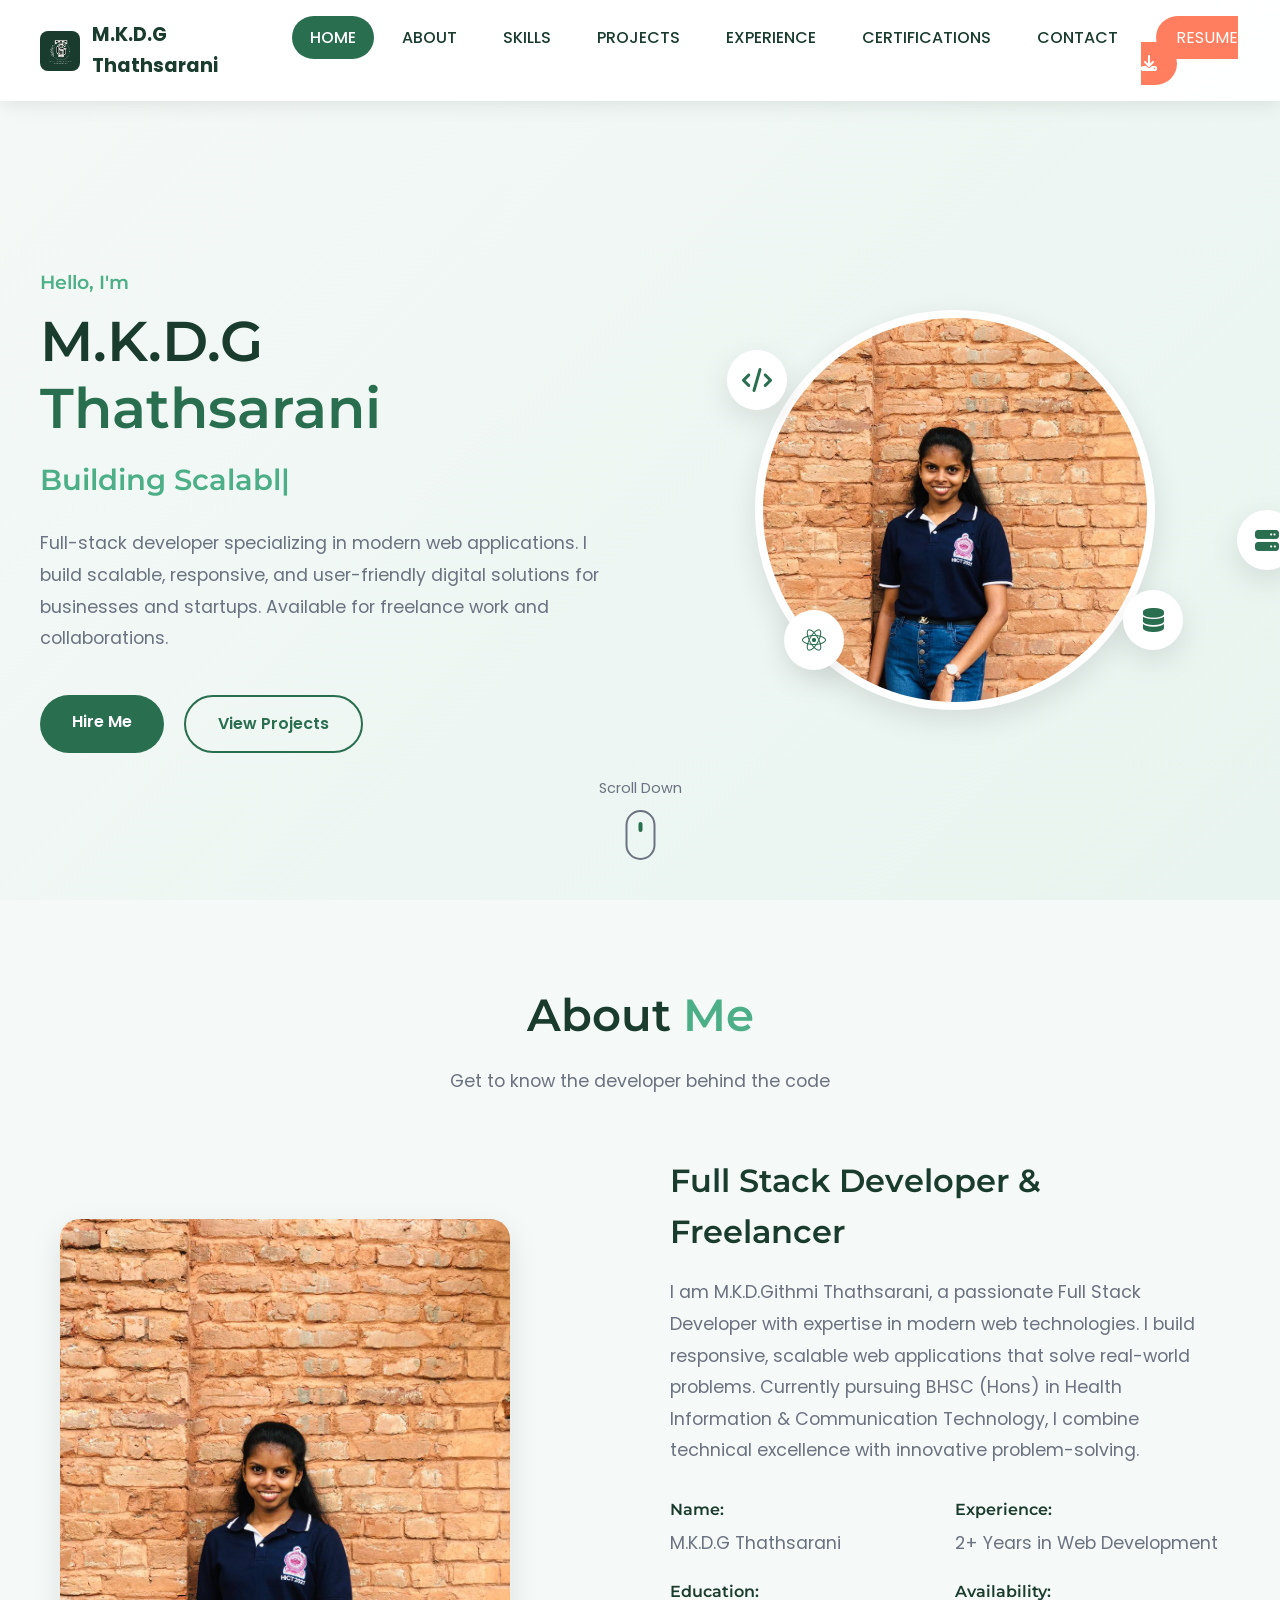
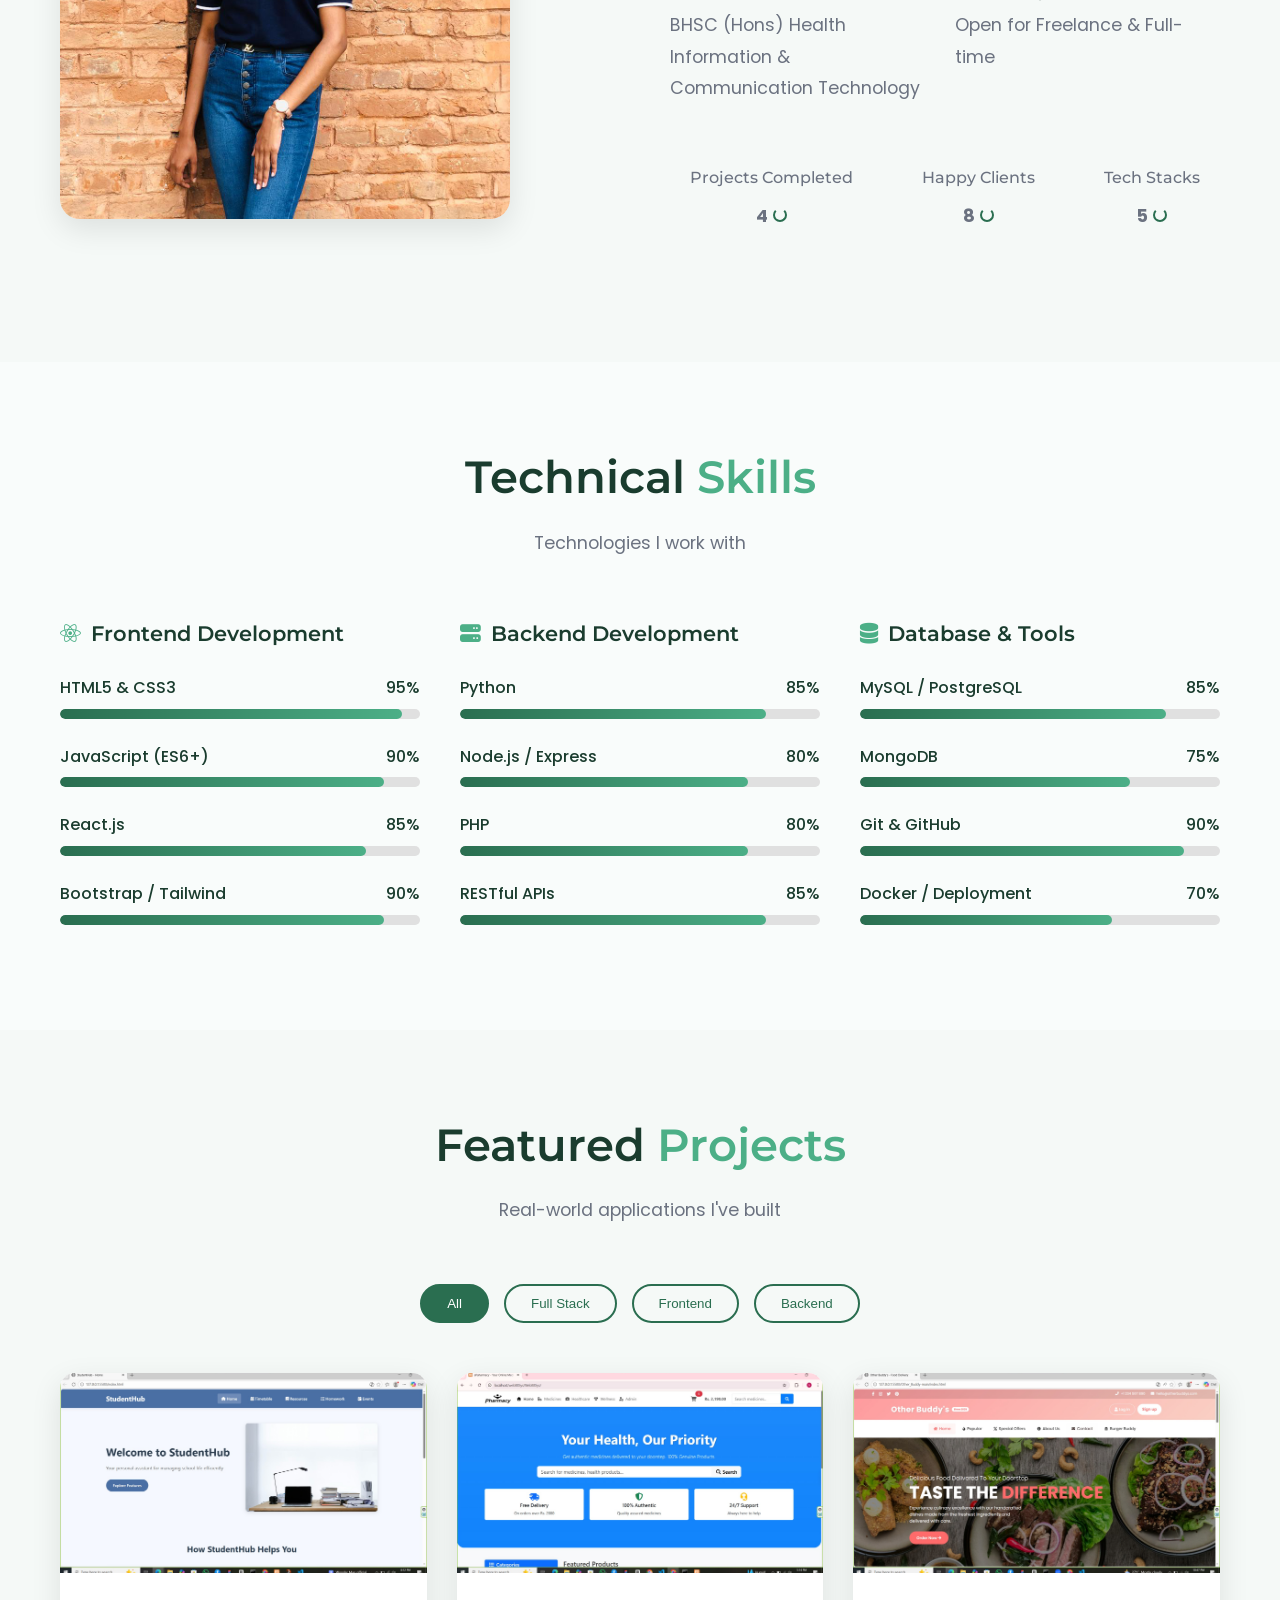
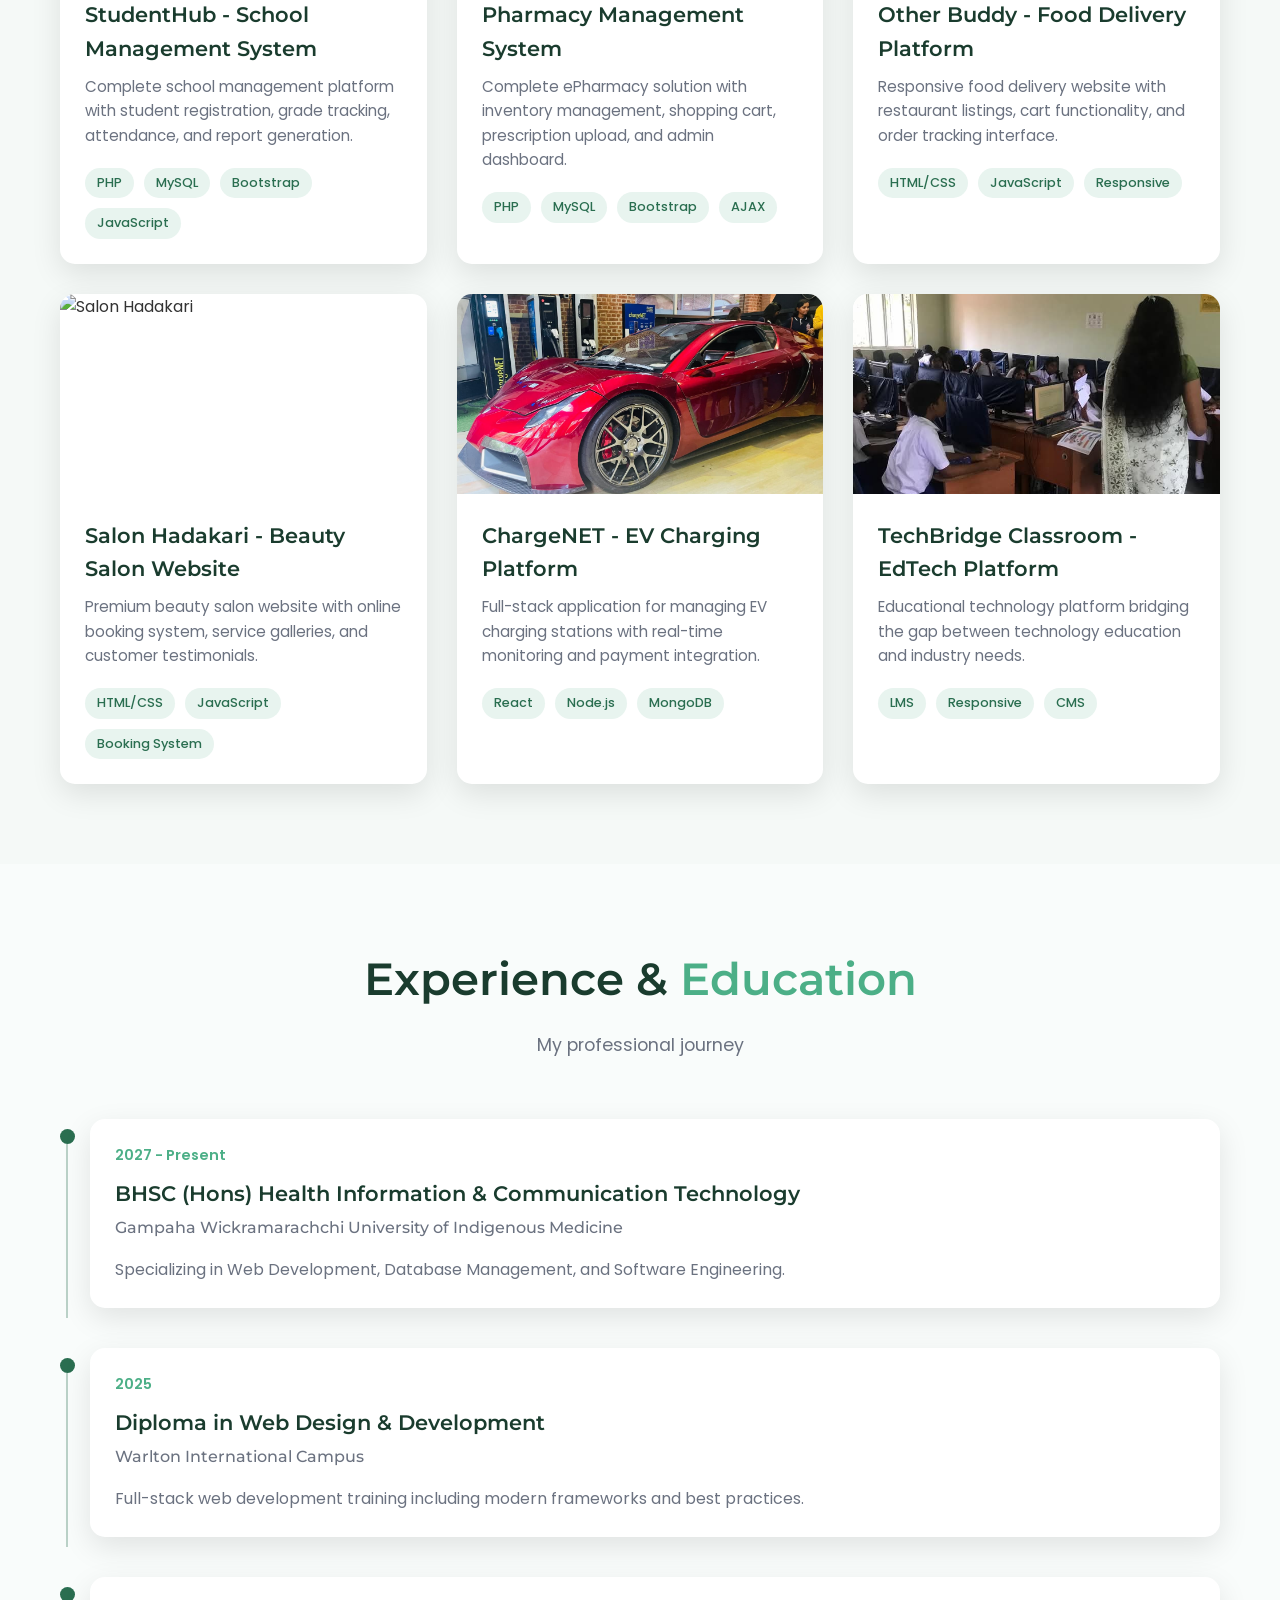
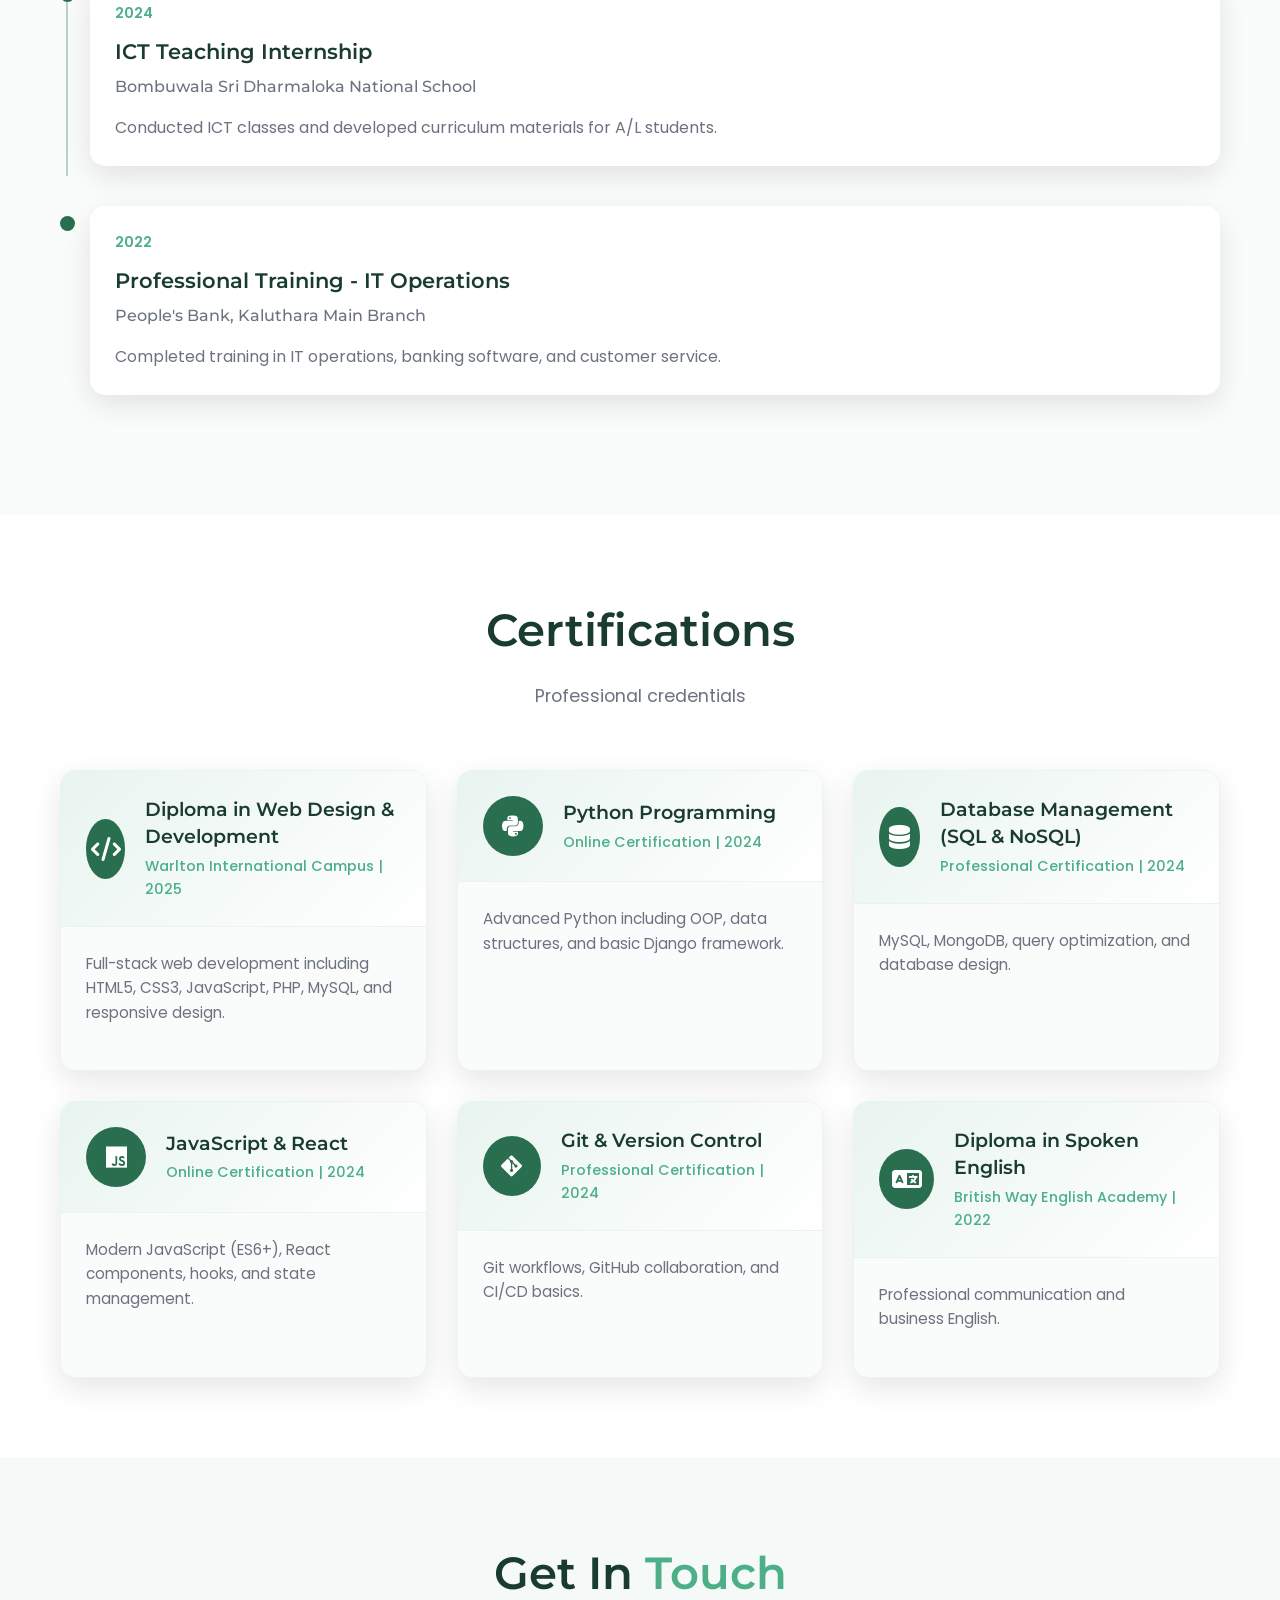
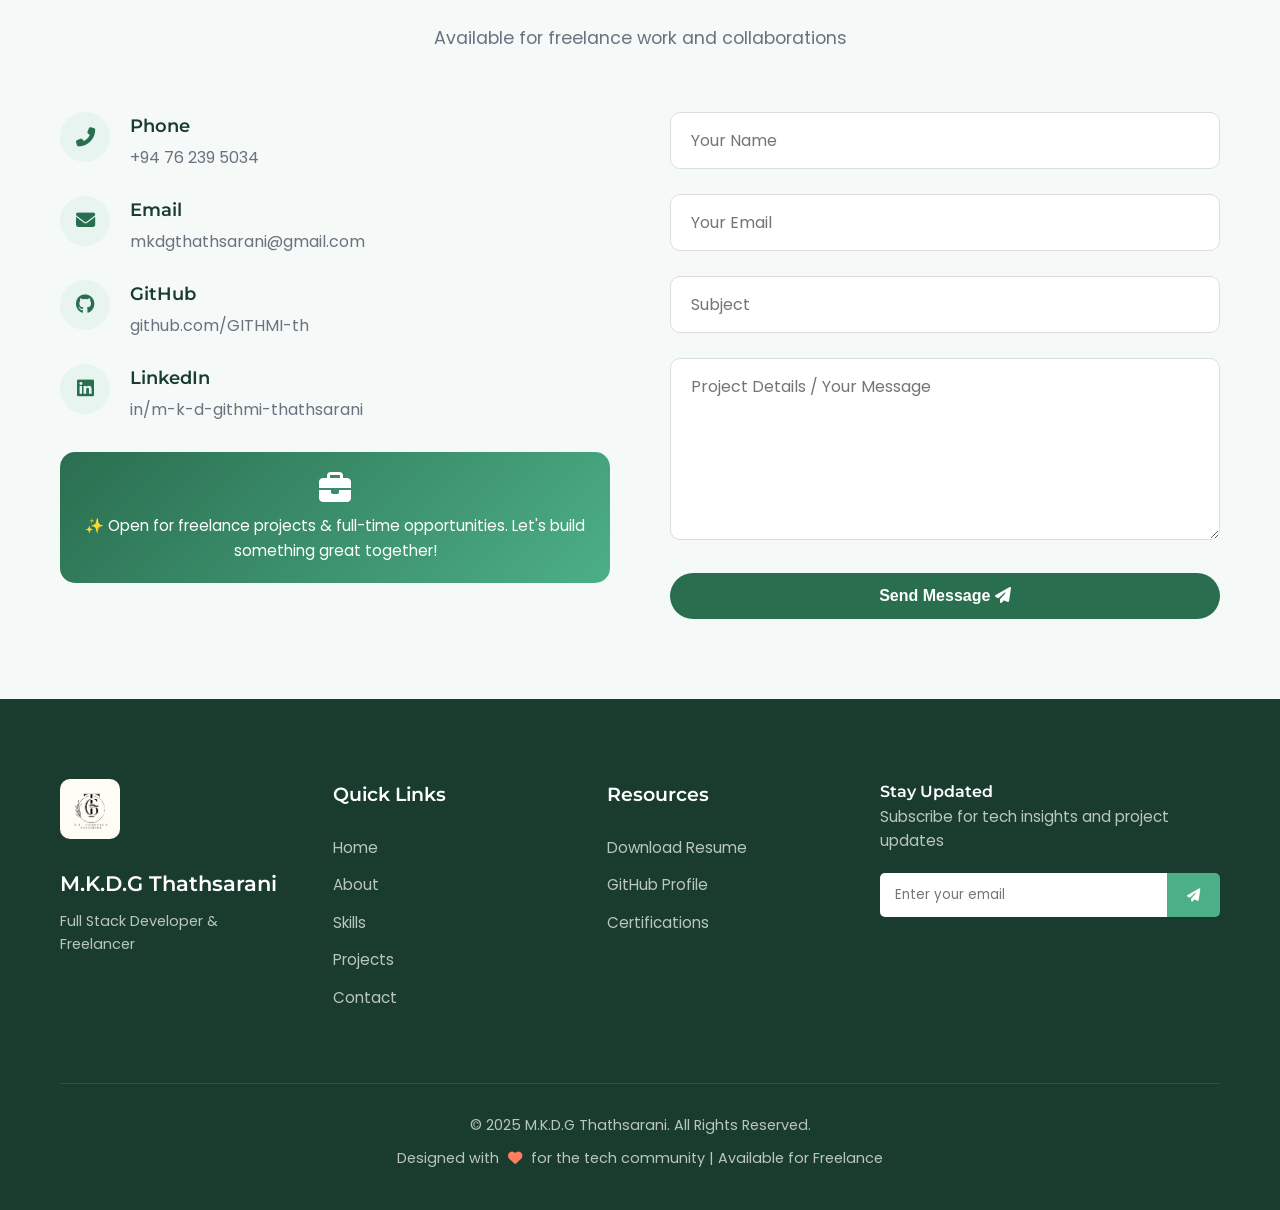
==== commit 97c07dfc: "convert portfolio to IT/freelance focus" ====
--- a/porthfolio/index.html
+++ b/porthfolio/index.html
@@ -4,7 +4,7 @@
 <head>
     <meta charset="UTF-8">
     <meta name="viewport" content="width=device-width, initial-scale=1.0">
-    <title>M.K.D.G Thathsarani | IT Professional & Web Developer</title>
+    <title>M.K.D.G Thathsarani | Full Stack Developer & Freelancer</title>
     <link rel="stylesheet" href="https://cdnjs.cloudflare.com/ajax/libs/font-awesome/6.4.0/css/all.min.css">
     <link
         href="https://fonts.googleapis.com/css2?family=Poppins:wght@300;400;500;600;700&family=Montserrat:wght@400;500;600;700&display=swap"
@@ -38,18 +38,18 @@
         </div>
     </nav>
 
-    <!-- Hero Section - IT Focused -->
+    <!-- Hero Section - IT/Freelance Focused -->
     <section id="home" class="hero">
         <div class="hero-container">
             <div class="hero-content">
                 <div class="hero-text">
                     <h4 class="hero-greeting">Hello, I'm</h4>
                     <h1 class="hero-name">M.K.D.G <span>Thathsarani</span></h1>
-                    <h2 class="hero-title">Web Developer & <span class="typewriter-text"></span></h2>
-                    <p class="hero-description">Passionate IT professional specializing in web development, software engineering, and health information systems. Dedicated to creating innovative technological solutions that make a difference.</p>
+                    <h2 class="hero-title"><span class="typewriter-text"></span></h2>
+                    <p class="hero-description">Full-stack developer specializing in modern web applications. I build scalable, responsive, and user-friendly digital solutions for businesses and startups. Available for freelance work and collaborations.</p>
                     <div class="hero-actions">
                         <a href="#contact" class="btn-primary">Hire Me</a>
-                        <a href="#projects" class="btn-secondary">View My Work</a>
+                        <a href="#projects" class="btn-secondary">View Projects</a>
                     </div>
                 </div>
                 <div class="hero-image">
@@ -59,7 +59,8 @@
                     <div class="floating-elements">
                         <div class="floating-element el1"><i class="fas fa-code"></i></div>
                         <div class="floating-element el2"><i class="fas fa-database"></i></div>
-                        <div class="floating-element el3"><i class="fas fa-laptop-code"></i></div>
+                        <div class="floating-element el3"><i class="fab fa-react"></i></div>
+                        <div class="floating-element el4"><i class="fas fa-server"></i></div>
                     </div>
                 </div>
             </div>
@@ -72,7 +73,7 @@
         </div>
     </section>
 
-    <!-- About Section - IT Focused -->
+    <!-- About Section - IT Professional Focused -->
     <section id="about" class="about">
         <div class="section-container">
             <div class="section-header">
@@ -86,8 +87,8 @@
                     </div>
                 </div>
                 <div class="about-text">
-                    <h3>Web Developer & IT Professional</h3>
-                    <p>I am M.K.D.Githmi Thathsarani, pursuing a Bachelor of Health Science (Honours) in Health Information & Communication Technology at Gampaha Wickramarachchi University of Indigenous Medicine. I combine programming expertise with health information management to create impactful technology solutions.</p>
+                    <h3>Full Stack Developer & Freelancer</h3>
+                    <p>I am M.K.D.Githmi Thathsarani, a passionate Full Stack Developer with expertise in modern web technologies. I build responsive, scalable web applications that solve real-world problems. Currently pursuing BHSC (Hons) in Health Information & Communication Technology, I combine technical excellence with innovative problem-solving.</p>
 
                     <div class="about-details">
                         <div class="detail-item">
@@ -95,16 +96,16 @@
                             <p>M.K.D.G Thathsarani</p>
                         </div>
                         <div class="detail-item">
-                            <h4>Date of Birth:</h4>
-                            <p>August 22, 2002</p>
+                            <h4>Experience:</h4>
+                            <p>2+ Years in Web Development</p>
                         </div>
                         <div class="detail-item">
                             <h4>Education:</h4>
                             <p>BHSC (Hons) Health Information & Communication Technology</p>
                         </div>
                         <div class="detail-item">
-                            <h4>Location:</h4>
-                            <p>Bombuwala, Kaluthara South, Sri Lanka</p>
+                            <h4>Availability:</h4>
+                            <p>Open for Freelance & Full-time</p>
                         </div>
                     </div>
 
@@ -114,12 +115,12 @@
                             <p class="stat-number" id="projectsCount">0</p>
                         </div>
                         <div class="stat">
-                            <h4>Certifications</h4>
-                            <p class="stat-number" id="certificationsCount">0</p>
+                            <h4>Happy Clients</h4>
+                            <p class="stat-number" id="clientsCount">0</p>
                         </div>
                         <div class="stat">
-                            <h4>Hours of Coding</h4>
-                            <p class="stat-number" id="codingHours">0</p>
+                            <h4>Tech Stacks</h4>
+                            <p class="stat-number" id="techStacksCount">0</p>
                         </div>
                     </div>
                 </div>
@@ -127,20 +128,29 @@
         </div>
     </section>
 
-    <!-- Skills Section - IT Focused -->
+    <!-- Skills Section - Full IT Stack -->
     <section id="skills" class="skills">
         <div class="section-container">
             <div class="section-header">
                 <h2 class="section-title">Technical <span>Skills</span></h2>
-                <p class="section-subtitle">Technologies and tools I work with</p>
+                <p class="section-subtitle">Technologies I work with</p>
             </div>
 
             <div class="skills-container">
                 <div class="skills-category">
-                    <h3><i class="fas fa-code"></i> Frontend Development</h3>
+                    <h3><i class="fab fa-react"></i> Frontend Development</h3>
                     <div class="skill">
                         <div class="skill-info">
                             <span>HTML5 & CSS3</span>
+                            <span>95%</span>
+                        </div>
+                        <div class="skill-bar">
+                            <div class="skill-progress" style="width: 95%"></div>
+                        </div>
+                    </div>
+                    <div class="skill">
+                        <div class="skill-info">
+                            <span>JavaScript (ES6+)</span>
                             <span>90%</span>
                         </div>
                         <div class="skill-bar">
@@ -149,7 +159,7 @@
                     </div>
                     <div class="skill">
                         <div class="skill-info">
-                            <span>JavaScript (ES6+)</span>
+                            <span>React.js</span>
                             <span>85%</span>
                         </div>
                         <div class="skill-bar">
@@ -158,20 +168,11 @@
                     </div>
                     <div class="skill">
                         <div class="skill-info">
-                            <span>React.js</span>
-                            <span>75%</span>
-                        </div>
-                        <div class="skill-bar">
-                            <div class="skill-progress" style="width: 75%"></div>
-                        </div>
-                    </div>
-                    <div class="skill">
-                        <div class="skill-info">
-                            <span>Bootstrap/Tailwind</span>
-                            <span>85%</span>
-                        </div>
-                        <div class="skill-bar">
-                            <div class="skill-progress" style="width: 85%"></div>
+                            <span>Bootstrap / Tailwind</span>
+                            <span>90%</span>
+                        </div>
+                        <div class="skill-bar">
+                            <div class="skill-progress" style="width: 90%"></div>
                         </div>
                     </div>
                 </div>
@@ -181,6 +182,15 @@
                     <div class="skill">
                         <div class="skill-info">
                             <span>Python</span>
+                            <span>85%</span>
+                        </div>
+                        <div class="skill-bar">
+                            <div class="skill-progress" style="width: 85%"></div>
+                        </div>
+                    </div>
+                    <div class="skill">
+                        <div class="skill-info">
+                            <span>Node.js / Express</span>
                             <span>80%</span>
                         </div>
                         <div class="skill-bar">
@@ -190,6 +200,37 @@
                     <div class="skill">
                         <div class="skill-info">
                             <span>PHP</span>
+                            <span>80%</span>
+                        </div>
+                        <div class="skill-bar">
+                            <div class="skill-progress" style="width: 80%"></div>
+                        </div>
+                    </div>
+                    <div class="skill">
+                        <div class="skill-info">
+                            <span>RESTful APIs</span>
+                            <span>85%</span>
+                        </div>
+                        <div class="skill-bar">
+                            <div class="skill-progress" style="width: 85%"></div>
+                        </div>
+                    </div>
+                </div>
+
+                <div class="skills-category">
+                    <h3><i class="fas fa-database"></i> Database & Tools</h3>
+                    <div class="skill">
+                        <div class="skill-info">
+                            <span>MySQL / PostgreSQL</span>
+                            <span>85%</span>
+                        </div>
+                        <div class="skill-bar">
+                            <div class="skill-progress" style="width: 85%"></div>
+                        </div>
+                    </div>
+                    <div class="skill">
+                        <div class="skill-info">
+                            <span>MongoDB</span>
                             <span>75%</span>
                         </div>
                         <div class="skill-bar">
@@ -198,60 +239,20 @@
                     </div>
                     <div class="skill">
                         <div class="skill-info">
-                            <span>Node.js</span>
+                            <span>Git & GitHub</span>
+                            <span>90%</span>
+                        </div>
+                        <div class="skill-bar">
+                            <div class="skill-progress" style="width: 90%"></div>
+                        </div>
+                    </div>
+                    <div class="skill">
+                        <div class="skill-info">
+                            <span>Docker / Deployment</span>
                             <span>70%</span>
                         </div>
                         <div class="skill-bar">
                             <div class="skill-progress" style="width: 70%"></div>
-                        </div>
-                    </div>
-                    <div class="skill">
-                        <div class="skill-info">
-                            <span>MySQL / MongoDB</span>
-                            <span>80%</span>
-                        </div>
-                        <div class="skill-bar">
-                            <div class="skill-progress" style="width: 80%"></div>
-                        </div>
-                    </div>
-                </div>
-
-                <div class="skills-category">
-                    <h3><i class="fas fa-tools"></i> Tools & Others</h3>
-                    <div class="skill">
-                        <div class="skill-info">
-                            <span>Git & GitHub</span>
-                            <span>85%</span>
-                        </div>
-                        <div class="skill-bar">
-                            <div class="skill-progress" style="width: 85%"></div>
-                        </div>
-                    </div>
-                    <div class="skill">
-                        <div class="skill-info">
-                            <span>VS Code / IDE</span>
-                            <span>90%</span>
-                        </div>
-                        <div class="skill-bar">
-                            <div class="skill-progress" style="width: 90%"></div>
-                        </div>
-                    </div>
-                    <div class="skill">
-                        <div class="skill-info">
-                            <span>Figma / UI Design</span>
-                            <span>70%</span>
-                        </div>
-                        <div class="skill-bar">
-                            <div class="skill-progress" style="width: 70%"></div>
-                        </div>
-                    </div>
-                    <div class="skill">
-                        <div class="skill-info">
-                            <span>API Integration</span>
-                            <span>75%</span>
-                        </div>
-                        <div class="skill-bar">
-                            <div class="skill-progress" style="width: 75%"></div>
                         </div>
                     </div>
                 </div>
@@ -263,70 +264,29 @@
     <section id="projects" class="projects">
         <div class="section-container">
             <div class="section-header">
-                <h2 class="section-title">My <span>Projects</span></h2>
+                <h2 class="section-title">Featured <span>Projects</span></h2>
                 <p class="section-subtitle">Real-world applications I've built</p>
             </div>
 
             <div class="project-filters">
                 <button class="filter-btn active" data-filter="all">All</button>
-                <button class="filter-btn" data-filter="web">Web Development</button>
                 <button class="filter-btn" data-filter="fullstack">Full Stack</button>
                 <button class="filter-btn" data-filter="frontend">Frontend</button>
-                <button class="filter-btn" data-filter="database">Database</button>
+                <button class="filter-btn" data-filter="backend">Backend</button>
             </div>
 
             <div class="projects-grid">
-                <!-- ChargeNET Project -->
-                <div class="project-card" data-category="web fullstack">
+                <!-- StudentHub -->
+                <div class="project-card" data-category="fullstack">
                     <div class="project-image">
-                        <img src="Project_PNG/tp1.jpg" alt="ChargeNET Project">
+                        <img src="Project_PNG/Student Hub.jpeg" alt="StudentHub">
                         <div class="project-overlay">
-                            <a href="#" class="project-link"><i class="fas fa-external-link-alt"></i></a>
+                            <a href="https://github.com/GITHMI-th/StudentHub---All-in-One-School-Management-Web-Application" target="_blank" class="project-link"><i class="fab fa-github"></i></a>
                         </div>
                     </div>
                     <div class="project-content">
-                        <h3>ChargeNET - EV Charging Platform</h3>
-                        <p>A full-stack web application for managing electric vehicle charging stations with real-time monitoring and payment integration.</p>
-                        <div class="project-tags">
-                            <span>React</span>
-                            <span>Node.js</span>
-                            <span>MongoDB</span>
-                            <span>Socket.io</span>
-                        </div>
-                    </div>
-                </div>
-
-                <!-- Other Buddy - Food Delivery Website -->
-                <div class="project-card" data-category="web frontend">
-                    <div class="project-image">
-                        <img src="Project_PNG/Other Buddy's.jpeg" alt="Other Buddy Food Delivery">
-                        <div class="project-overlay">
-                            <a href="#" class="project-link"><i class="fas fa-external-link-alt"></i></a>
-                        </div>
-                    </div>
-                    <div class="project-content">
-                        <h3>Other Buddy - Food Delivery Platform</h3>
-                        <p>A responsive food delivery website with restaurant listings, online ordering, real-time tracking, and secure payment processing.</p>
-                        <div class="project-tags">
-                            <span>HTML/CSS</span>
-                            <span>JavaScript</span>
-                            <span>REST API</span>
-                            <span>Responsive Design</span>
-                        </div>
-                    </div>
-                </div>
-
-                <!-- StudentHub - Student Portal -->
-                <div class="project-card" data-category="web fullstack database">
-                    <div class="project-image">
-                        <img src="Project_PNG/Student Hub.jpeg" alt="StudentHub Portal">
-                        <div class="project-overlay">
-                            <a href="#" class="project-link"><i class="fas fa-external-link-alt"></i></a>
-                        </div>
-                    </div>
-                    <div class="project-content">
-                        <h3>StudentHub - University Management Portal</h3>
-                        <p>A comprehensive student portal for academic management featuring course registration, grade tracking, and resource sharing.</p>
+                        <h3>StudentHub - School Management System</h3>
+                        <p>Complete school management platform with student registration, grade tracking, attendance, and report generation.</p>
                         <div class="project-tags">
                             <span>PHP</span>
                             <span>MySQL</span>
@@ -337,59 +297,95 @@
                 </div>
 
                 <!-- Pharmacy Management System -->
-                <div class="project-card" data-category="web fullstack database">
+                <div class="project-card" data-category="fullstack">
                     <div class="project-image">
-                        <img src="Project_PNG/Pharmacy.jpeg" alt="Pharmacy Management System">
+                        <img src="Project_PNG/Pharmacy.jpeg" alt="Pharmacy System">
                         <div class="project-overlay">
-                            <a href="#" class="project-link"><i class="fas fa-external-link-alt"></i></a>
+                            <a href="https://github.com/GITHMI-th/pharmacy-management-system" target="_blank" class="project-link"><i class="fab fa-github"></i></a>
                         </div>
                     </div>
                     <div class="project-content">
                         <h3>Pharmacy Management System</h3>
-                        <p>An online pharmacy platform with medicine catalog, prescription management, inventory tracking, and online consultation features.</p>
+                        <p>Complete ePharmacy solution with inventory management, shopping cart, prescription upload, and admin dashboard.</p>
                         <div class="project-tags">
-                            <span>Python/Django</span>
-                            <span>PostgreSQL</span>
+                            <span>PHP</span>
+                            <span>MySQL</span>
                             <span>Bootstrap</span>
                             <span>AJAX</span>
                         </div>
                     </div>
                 </div>
 
-                <!-- MindMeister - Python Education -->
-                <div class="project-card" data-category="web frontend">
+                <!-- Other Buddy -->
+                <div class="project-card" data-category="frontend">
                     <div class="project-image">
-                        <img src="Project_PNG/tp2.jpg" alt="MindMeister Project">
+                        <img src="Project_PNG/Other Buddy's.jpeg" alt="Other Buddy">
                         <div class="project-overlay">
-                            <a href="#" class="project-link"><i class="fas fa-external-link-alt"></i></a>
+                            <a href="https://github.com/GITHMI-th/Other_Buddy" target="_blank" class="project-link"><i class="fab fa-github"></i></a>
                         </div>
                     </div>
                     <div class="project-content">
-                        <h3>MindMeister - Python Learning Platform</h3>
-                        <p>An interactive platform to teach Python programming for A/L students with exercises, quizzes, and progress tracking.</p>
+                        <h3>Other Buddy - Food Delivery Platform</h3>
+                        <p>Responsive food delivery website with restaurant listings, cart functionality, and order tracking interface.</p>
                         <div class="project-tags">
-                            <span>Python</span>
-                            <span>Flask</span>
-                            <span>SQLite</span>
                             <span>HTML/CSS</span>
+                            <span>JavaScript</span>
+                            <span>Responsive</span>
+                        </div>
+                    </div>
+                </div>
+
+                <!-- Salon Hadakari -->
+                <div class="project-card" data-category="frontend">
+                    <div class="project-image">
+                        <img src="Project_PNG/Salon-Hadakari.jpg" alt="Salon Hadakari">
+                        <div class="project-overlay">
+                            <a href="https://github.com/GITHMI-th/Salon-Hadakari" target="_blank" class="project-link"><i class="fab fa-github"></i></a>
+                        </div>
+                    </div>
+                    <div class="project-content">
+                        <h3>Salon Hadakari - Beauty Salon Website</h3>
+                        <p>Premium beauty salon website with online booking system, service galleries, and customer testimonials.</p>
+                        <div class="project-tags">
+                            <span>HTML/CSS</span>
+                            <span>JavaScript</span>
+                            <span>Booking System</span>
+                        </div>
+                    </div>
+                </div>
+
+                <!-- ChargeNET -->
+                <div class="project-card" data-category="fullstack">
+                    <div class="project-image">
+                        <img src="Project_PNG/tp1.jpg" alt="ChargeNET">
+                        <div class="project-overlay">
+                            <a href="#" class="project-link"><i class="fab fa-github"></i></a>
+                        </div>
+                    </div>
+                    <div class="project-content">
+                        <h3>ChargeNET - EV Charging Platform</h3>
+                        <p>Full-stack application for managing EV charging stations with real-time monitoring and payment integration.</p>
+                        <div class="project-tags">
+                            <span>React</span>
+                            <span>Node.js</span>
+                            <span>MongoDB</span>
                         </div>
                     </div>
                 </div>
 
                 <!-- TechBridge Classroom -->
-                <div class="project-card" data-category="web frontend">
+                <div class="project-card" data-category="frontend">
                     <div class="project-image">
-                        <img src="Project_PNG/tp3.jpg" alt="TechBridge Classroom">
+                        <img src="Project_PNG/tp3.jpg" alt="TechBridge">
                         <div class="project-overlay">
-                            <a href="#" class="project-link"><i class="fas fa-external-link-alt"></i></a>
+                            <a href="#" class="project-link"><i class="fab fa-github"></i></a>
                         </div>
                     </div>
                     <div class="project-content">
                         <h3>TechBridge Classroom - EdTech Platform</h3>
-                        <p>An educational technology initiative bridging the gap between technology education and industry needs through workshops and online resources.</p>
+                        <p>Educational technology platform bridging the gap between technology education and industry needs.</p>
                         <div class="project-tags">
                             <span>LMS</span>
-                            <span>Video Integration</span>
                             <span>Responsive</span>
                             <span>CMS</span>
                         </div>
@@ -404,7 +400,7 @@
         <div class="section-container">
             <div class="section-header">
                 <h2 class="section-title">Experience & <span>Education</span></h2>
-                <p class="section-subtitle">My professional journey and academic background</p>
+                <p class="section-subtitle">My professional journey</p>
             </div>
 
             <div class="timeline-item">
@@ -412,7 +408,7 @@
                     <div class="timeline-date">2027 - Present</div>
                     <h3>BHSC (Hons) Health Information & Communication Technology</h3>
                     <h4>Gampaha Wickramarachchi University of Indigenous Medicine</h4>
-                    <p>Specializing in Health Information Systems, Database Management, and Healthcare Technology Integration.</p>
+                    <p>Specializing in Web Development, Database Management, and Software Engineering.</p>
                 </div>
             </div>
 
@@ -421,7 +417,7 @@
                     <div class="timeline-date">2025</div>
                     <h3>Diploma in Web Design & Development</h3>
                     <h4>Warlton International Campus</h4>
-                    <p>Completed comprehensive training in front-end and back-end web technologies, responsive design, and modern development frameworks.</p>
+                    <p>Full-stack web development training including modern frameworks and best practices.</p>
                 </div>
             </div>
 
@@ -430,25 +426,16 @@
                     <div class="timeline-date">2024</div>
                     <h3>ICT Teaching Internship</h3>
                     <h4>Bombuwala Sri Dharmaloka National School</h4>
-                    <p>Conducted ICT subject teaching, developed curriculum materials, and gained classroom management experience.</p>
+                    <p>Conducted ICT classes and developed curriculum materials for A/L students.</p>
                 </div>
             </div>
 
             <div class="timeline-item">
                 <div class="timeline-content">
                     <div class="timeline-date">2022</div>
-                    <h3>Professional Training - IT Support</h3>
+                    <h3>Professional Training - IT Operations</h3>
                     <h4>People's Bank, Kaluthara Main Branch</h4>
-                    <p>Completed 6-month professional training in IT operations, customer service, and banking software systems.</p>
-                </div>
-            </div>
-
-            <div class="timeline-item">
-                <div class="timeline-content">
-                    <div class="timeline-date">2022</div>
-                    <h3>Diploma in Spoken English</h3>
-                    <h4>British Way English Academy, Kaluthara</h4>
-                    <p>Enhanced communication skills for professional IT environments and client interactions.</p>
+                    <p>Completed training in IT operations, banking software, and customer service.</p>
                 </div>
             </div>
         </div>
@@ -458,8 +445,8 @@
     <section id="certifications" class="certifications">
         <div class="section-container">
             <div class="section-header">
-                <h2 class="section-title">IT <span>Certifications</span></h2>
-                <p class="section-subtitle">Professional credentials in technology</p>
+                <h2 class="section-title">Certifications</h2>
+                <p class="section-subtitle">Professional credentials</p>
             </div>
 
             <div class="certifications-grid">
@@ -474,7 +461,7 @@
                         </div>
                     </div>
                     <div class="certification-body">
-                        <p>Full-stack web development including HTML5, CSS3, JavaScript, PHP, MySQL, and responsive design principles.</p>
+                        <p>Full-stack web development including HTML5, CSS3, JavaScript, PHP, MySQL, and responsive design.</p>
                     </div>
                 </div>
 
@@ -484,12 +471,12 @@
                             <i class="fab fa-python"></i>
                         </div>
                         <div class="certification-title">
-                            <h3>Python Programming Certification</h3>
+                            <h3>Python Programming</h3>
                             <p>Online Certification | 2024</p>
                         </div>
                     </div>
                     <div class="certification-body">
-                        <p>Advanced Python programming including data structures, OOP, file handling, and basic Django framework.</p>
+                        <p>Advanced Python including OOP, data structures, and basic Django framework.</p>
                     </div>
                 </div>
 
@@ -504,7 +491,7 @@
                         </div>
                     </div>
                     <div class="certification-body">
-                        <p>Database design, MySQL, MongoDB, query optimization, and data modeling for applications.</p>
+                        <p>MySQL, MongoDB, query optimization, and database design.</p>
                     </div>
                 </div>
 
@@ -514,12 +501,12 @@
                             <i class="fab fa-js"></i>
                         </div>
                         <div class="certification-title">
-                            <h3>JavaScript & React Fundamentals</h3>
+                            <h3>JavaScript & React</h3>
                             <p>Online Certification | 2024</p>
                         </div>
                     </div>
                     <div class="certification-body">
-                        <p>Modern JavaScript (ES6+), React components, state management, hooks, and API integration.</p>
+                        <p>Modern JavaScript (ES6+), React components, hooks, and state management.</p>
                     </div>
                 </div>
 
@@ -534,34 +521,34 @@
                         </div>
                     </div>
                     <div class="certification-body">
-                        <p>Git workflows, branching strategies, GitHub collaboration, and continuous integration basics.</p>
+                        <p>Git workflows, GitHub collaboration, and CI/CD basics.</p>
                     </div>
                 </div>
 
                 <div class="certification-card">
                     <div class="certification-header">
                         <div class="certification-icon">
-                            <i class="fas fa-users"></i>
+                            <i class="fas fa-language"></i>
                         </div>
                         <div class="certification-title">
-                            <h3>Professional Communication for IT</h3>
-                            <p>Leadership & Teamwork Certification | 2023</p>
+                            <h3>Diploma in Spoken English</h3>
+                            <p>British Way English Academy | 2022</p>
                         </div>
                     </div>
                     <div class="certification-body">
-                        <p>Technical communication, team collaboration, project management, and leadership in tech environments.</p>
+                        <p>Professional communication and business English.</p>
                     </div>
                 </div>
             </div>
         </div>
     </section>
 
-    <!-- Contact Section -->
+    <!-- Contact Section with Freelance Notice -->
     <section id="contact" class="contact">
         <div class="section-container">
             <div class="section-header">
                 <h2 class="section-title">Get In <span>Touch</span></h2>
-                <p class="section-subtitle">Let's discuss your next project</p>
+                <p class="section-subtitle">Available for freelance work and collaborations</p>
             </div>
 
             <div class="contact-container">
@@ -588,29 +575,27 @@
 
                     <div class="contact-item">
                         <div class="contact-icon">
-                            <i class="fas fa-map-marker-alt"></i>
+                            <i class="fab fa-github"></i>
                         </div>
                         <div class="contact-text">
-                            <h4>Location</h4>
-                            <p>Bombuwala, Kaluthara South, Sri Lanka</p>
+                            <h4>GitHub</h4>
+                            <p>github.com/GITHMI-th</p>
                         </div>
                     </div>
 
                     <div class="contact-item">
                         <div class="contact-icon">
-                            <i class="fab fa-github"></i>
+                            <i class="fab fa-linkedin"></i>
                         </div>
                         <div class="contact-text">
-                            <h4>GitHub</h4>
-                            <p>github.com/thathsarani</p>
-                        </div>
-                    </div>
-
-                    <div class="social-links">
-                        <a href="#" class="social-link"><i class="fab fa-linkedin"></i></a>
-                        <a href="#" class="social-link"><i class="fab fa-github"></i></a>
-                        <a href="#" class="social-link"><i class="fab fa-stack-overflow"></i></a>
-                        <a href="#" class="social-link"><i class="fab fa-twitter"></i></a>
+                            <h4>LinkedIn</h4>
+                            <p>in/m-k-d-githmi-thathsarani</p>
+                        </div>
+                    </div>
+
+                    <div class="freelance-notice">
+                        <i class="fas fa-briefcase"></i>
+                        <p>✨ Open for freelance projects & full-time opportunities. Let's build something great together!</p>
                     </div>
                 </div>
 
@@ -626,7 +611,7 @@
                             <input type="text" placeholder="Subject" required>
                         </div>
                         <div class="form-group">
-                            <textarea placeholder="Your Message" rows="6" required></textarea>
+                            <textarea placeholder="Project Details / Your Message" rows="6" required></textarea>
                         </div>
                         <button type="submit" class="btn-primary">Send Message <i class="fas fa-paper-plane"></i></button>
                     </form>
@@ -642,7 +627,7 @@
                 <div class="footer-logo">
                     <img src="Logo/White.png" alt="Logo">
                     <h3>M.K.D.G Thathsarani</h3>
-                    <p>Web Developer & IT Professional</p>
+                    <p>Full Stack Developer & Freelancer</p>
                 </div>
 
                 <div class="footer-links">
@@ -660,8 +645,8 @@
                     <h4>Resources</h4>
                     <ul>
                         <li><a href="My CV 2026.pdf" download>Download Resume</a></li>
+                        <li><a href="https://github.com/GITHMI-th" target="_blank">GitHub Profile</a></li>
                         <li><a href="#certifications">Certifications</a></li>
-                        <li><a href="#projects">Portfolio</a></li>
                     </ul>
                 </div>
 
@@ -677,7 +662,7 @@
 
             <div class="footer-bottom">
                 <p>&copy; 2025 M.K.D.G Thathsarani. All Rights Reserved.</p>
-                <p>Designed with <i class="fas fa-heart"></i> for the tech community</p>
+                <p>Designed with <i class="fas fa-heart"></i> for the tech community | Available for Freelance</p>
             </div>
         </div>
     </footer>
--- a/porthfolio/style.css
+++ b/porthfolio/style.css
@@ -165,6 +165,12 @@
     border-radius: 30px;
     margin-left: 15px;
     text-decoration: none;
+    transition: var(--transition);
+}
+
+.btn-download:hover {
+    background-color: var(--dark-color);
+    transform: translateY(-2px);
 }
 
 .mobile-toggle {
@@ -301,6 +307,12 @@
     bottom: 10%;
     left: 20%;
     animation: float 5s ease-in-out infinite 0.5s;
+}
+
+.el4 {
+    top: 50%;
+    right: -10%;
+    animation: float 8s ease-in-out infinite 1.5s;
 }
 
 .scroll-indicator {
@@ -496,7 +508,7 @@
 
 .projects-grid {
     display: grid;
-    grid-template-columns: repeat(auto-fill, minmax(300px, 1fr));
+    grid-template-columns: repeat(auto-fill, minmax(320px, 1fr));
     gap: 30px;
 }
 
@@ -528,17 +540,6 @@
 
 .project-card:hover .project-image img {
     transform: scale(1.05);
-}
-
-.project-placeholder {
-    width: 100%;
-    height: 100%;
-    background: linear-gradient(135deg, var(--primary-color), var(--secondary-color));
-    display: flex;
-    align-items: center;
-    justify-content: center;
-    font-size: 4rem;
-    color: white;
 }
 
 .project-overlay {
@@ -547,10 +548,11 @@
     left: 0;
     width: 100%;
     height: 100%;
-    background-color: rgba(42, 110, 80, 0.8);
+    background-color: rgba(42, 110, 80, 0.85);
     display: flex;
     align-items: center;
     justify-content: center;
+    gap: 15px;
     opacity: 0;
     transition: var(--transition);
 }
@@ -575,6 +577,7 @@
 
 .project-link:hover {
     transform: scale(1.1);
+    background-color: var(--primary-color);
 }
 
 .project-content {
@@ -610,57 +613,47 @@
 }
 
 /* Experience Section */
-.timeline {
+.experience {
+    background-color: #F9FCFB;
+}
+
+.timeline-item {
     position: relative;
-    max-width: 800px;
-    margin: 0 auto;
-}
-
-.timeline::before {
+    margin-bottom: 40px;
+    padding-left: 30px;
+}
+
+.timeline-item::before {
     content: '';
     position: absolute;
-    left: 50%;
-    transform: translateX(-50%);
+    left: 0;
+    top: 10px;
+    width: 15px;
+    height: 15px;
+    background-color: var(--primary-color);
+    border-radius: 50%;
+}
+
+.timeline-item::after {
+    content: '';
+    position: absolute;
+    left: 6px;
+    top: 25px;
     width: 2px;
-    height: 100%;
+    height: calc(100% - 15px);
     background-color: var(--primary-color);
-}
-
-.timeline-item {
-    margin-bottom: 50px;
-    position: relative;
-    width: 50%;
-    padding-right: 40px;
-}
-
-.timeline-item:nth-child(even) {
-    margin-left: 50%;
-    padding-right: 0;
-    padding-left: 40px;
+    opacity: 0.3;
+}
+
+.timeline-item:last-child::after {
+    display: none;
 }
 
 .timeline-content {
     background-color: var(--white);
-    padding: 30px;
+    padding: 25px;
     border-radius: 15px;
     box-shadow: var(--shadow);
-    position: relative;
-}
-
-.timeline-content::before {
-    content: '';
-    position: absolute;
-    width: 20px;
-    height: 20px;
-    background-color: var(--primary-color);
-    border-radius: 50%;
-    top: 30px;
-    right: -10px;
-}
-
-.timeline-item:nth-child(even) .timeline-content::before {
-    right: auto;
-    left: -10px;
 }
 
 .timeline-date {
@@ -690,7 +683,7 @@
 
 /* Certifications Section */
 .certifications {
-    background-color: #F9FCFB;
+    background-color: var(--white);
 }
 
 .certifications-grid {
@@ -700,7 +693,7 @@
 }
 
 .certification-card {
-    background-color: var(--white);
+    background-color: #F9FCFB;
     border-radius: 15px;
     overflow: hidden;
     box-shadow: var(--shadow);
@@ -797,21 +790,25 @@
     font-size: 0.9rem;
 }
 
-/* Responsive adjustments for certifications */
-@media (max-width: 768px) {
-    .certifications-grid {
-        grid-template-columns: 1fr;
-    }
-    
-    .certification-header {
-        flex-direction: column;
-        text-align: center;
-    }
-    
-    .certification-icon {
-        margin-right: 0;
-        margin-bottom: 15px;
-    }
+/* Freelance Notice */
+.freelance-notice {
+    background: linear-gradient(135deg, var(--primary-color), var(--secondary-color));
+    padding: 20px;
+    border-radius: 15px;
+    margin-top: 30px;
+    text-align: center;
+    color: white;
+}
+
+.freelance-notice i {
+    font-size: 2rem;
+    margin-bottom: 10px;
+    display: inline-block;
+}
+
+.freelance-notice p {
+    margin: 0;
+    font-size: 0.95rem;
 }
 
 /* Contact Section */
@@ -824,7 +821,7 @@
 .contact-item {
     display: flex;
     align-items: flex-start;
-    margin-bottom: 30px;
+    margin-bottom: 25px;
 }
 
 .contact-icon {
@@ -850,10 +847,20 @@
     color: var(--gray-color);
 }
 
+.contact-text a {
+    color: var(--gray-color);
+    text-decoration: none;
+    transition: var(--transition);
+}
+
+.contact-text a:hover {
+    color: var(--primary-color);
+}
+
 .social-links {
     display: flex;
     gap: 15px;
-    margin-top: 40px;
+    margin-top: 30px;
 }
 
 .social-link {
@@ -1068,6 +1075,11 @@
     
     .about-content {
         grid-template-columns: 1fr;
+        text-align: center;
+    }
+    
+    .about-details {
+        text-align: left;
     }
     
     .skills-container {
@@ -1085,7 +1097,20 @@
 
 @media (max-width: 768px) {
     .section-title {
-        font-size: 2.2rem;
+        font-size: 2rem;
+    }
+    
+    .hero-name {
+        font-size: 2.5rem;
+    }
+    
+    .hero-title {
+        font-size: 1.3rem;
+    }
+    
+    .image-frame {
+        width: 280px;
+        height: 280px;
     }
     
     .nav-menu {
@@ -1120,27 +1145,73 @@
         grid-template-columns: 1fr;
     }
     
-    .timeline::before {
-        left: 20px;
-    }
-    
-    .timeline-item {
-        width: 100%;
-        padding-left: 60px;
-        padding-right: 0;
-    }
-    
-    .timeline-item:nth-child(even) {
-        margin-left: 0;
-        padding-left: 60px;
-    }
-    
-    .timeline-content::before {
-        left: 10px;
-        right: auto;
+    .projects-grid {
+        grid-template-columns: 1fr;
+    }
+    
+    .certifications-grid {
+        grid-template-columns: 1fr;
+    }
+    
+    .certification-header {
+        flex-direction: column;
+        text-align: center;
+    }
+    
+    .certification-icon {
+        margin-right: 0;
+        margin-bottom: 15px;
     }
     
     .footer-content {
         grid-template-columns: 1fr;
+        text-align: center;
+    }
+    
+    .el4 {
+        display: none;
+    }
+    
+    .floating-element {
+        width: 40px;
+        height: 40px;
+        font-size: 1rem;
+    }
+}
+
+@media (max-width: 480px) {
+    .section-container {
+        padding: 50px 20px;
+    }
+    
+    .hero-actions {
+        flex-direction: column;
+        align-items: center;
+    }
+    
+    .btn-primary, .btn-secondary {
+        width: 100%;
+        text-align: center;
+    }
+    
+    .about-stats {
+        flex-direction: column;
+    }
+    
+    .stat {
+        padding: 10px;
+    }
+    
+    .stat-number {
+        font-size: 1.8rem;
+    }
+    
+    .project-filters {
+        gap: 10px;
+    }
+    
+    .filter-btn {
+        padding: 8px 16px;
+        font-size: 0.8rem;
     }
 }
--- a/porthfolio/animations.css
+++ b/porthfolio/animations.css
@@ -64,15 +64,6 @@
     }
     100% {
         transform: scale(1);
-    }
-}
-
-@keyframes typewriter {
-    from {
-        width: 0;
-    }
-    to {
-        width: 100%;
     }
 }
 
@@ -112,6 +103,14 @@
 
 .delay-3 {
     animation-delay: 0.6s;
+}
+
+.delay-4 {
+    animation-delay: 0.8s;
+}
+
+.delay-5 {
+    animation-delay: 1s;
 }
 
 /* Typewriter Effect */
@@ -150,7 +149,7 @@
 }
 
 .project-card:hover {
-    transform: perspective(1000px) rotateX(5deg) rotateY(5deg);
+    transform: perspective(1000px) rotateX(3deg) rotateY(3deg);
 }
 
 /* Button Ripple Effect */
@@ -217,132 +216,119 @@
     position: relative;
 }
 
-.form-group input:focus + .floating-label,
-.form-group textarea:focus + .floating-label {
-    top: -10px;
-    left: 10px;
-    font-size: 0.8rem;
-    color: var(--primary-color);
-    background-color: white;
-    padding: 0 5px;
-}
-
-.floating-label {
-    position: absolute;
-    top: 15px;
-    left: 20px;
-    color: var(--gray-color);
-    transition: all 0.3s ease;
-    pointer-events: none;
-}
-
-/* Blog Animations */
-.blog-card {
+.form-group input:focus,
+.form-group textarea:focus {
+    transform: translateY(-2px);
+}
+
+/* Card Entrance Animations */
+.project-card, .certification-card, .timeline-content {
     opacity: 0;
     transform: translateY(30px);
-}
-
-.blog-card.animated {
-    animation: fadeInUp 0.8s ease-out forwards;
-}
-
-.blog-card:nth-child(2) { animation-delay: 0.2s; }
-.blog-card:nth-child(3) { animation-delay: 0.4s; }
-.blog-card:nth-child(4) { animation-delay: 0.6s; }
-.blog-card:nth-child(5) { animation-delay: 0.8s; }
-.blog-card:nth-child(6) { animation-delay: 1s; }
-
-@keyframes slideInUp {
-    from {
-        transform: translateY(50px);
-        opacity: 0;
-    }
-    to {
-        transform: translateY(0);
-        opacity: 1;
-    }
-}
-
-.blog-cta {
-    animation: slideInUp 0.8s ease-out 1.2s both;
-}
-
-/* Publications Animations */
-.publication-card {
-    opacity: 0;
-    transform: translateX(-30px);
-}
-
-.publication-card.animated {
-    animation: fadeInLeft 0.8s ease-out forwards;
-}
-
-.publication-card:nth-child(even) {
-    transform: translateX(30px);
-    animation-name: fadeInRight;
-}
-
-.publication-card:nth-child(2) { animation-delay: 0.2s; }
-.publication-card:nth-child(3) { animation-delay: 0.4s; }
-.publication-card:nth-child(4) { animation-delay: 0.6s; }
-.publication-card:nth-child(5) { animation-delay: 0.8s; }
-.publication-card:nth-child(6) { animation-delay: 1s; }
-
-.stat-card {
-    opacity: 0;
-    transform: translateY(30px);
-}
-
-.stat-card.animated {
-    animation: fadeInUp 0.8s ease-out forwards;
-}
-
-.stat-card:nth-child(2) { animation-delay: 0.3s; }
-.stat-card:nth-child(3) { animation-delay: 0.6s; }
-.stat-card:nth-child(4) { animation-delay: 0.9s; }
-
-/* Citation counter animation */
-@keyframes countUp {
-    from {
-        content: "0";
-    }
-}
-
-.stat-number {
-    display: inline-block;
-}
-
-.stat-number::after {
-    content: attr(data-count);
-}
-
-/* Smooth metric transitions */
-.publication-metrics .metric {
-    transition: transform 0.3s ease;
-}
-
-.publication-card:hover .publication-metrics .metric {
-    transform: translateY(-3px);
-}
-
-/* Typewriter effect for publication titles on hover */
-.publication-title {
+    transition: opacity 0.6s ease-out, transform 0.6s ease-out;
+}
+
+.project-card.fade-in-up, 
+.certification-card.fade-in-up, 
+.timeline-content.fade-in-up {
+    opacity: 1;
+    transform: translateY(0);
+}
+
+/* Staggered Animation Delays for Cards */
+.project-card:nth-child(1) { transition-delay: 0.1s; }
+.project-card:nth-child(2) { transition-delay: 0.2s; }
+.project-card:nth-child(3) { transition-delay: 0.3s; }
+.project-card:nth-child(4) { transition-delay: 0.4s; }
+.project-card:nth-child(5) { transition-delay: 0.5s; }
+.project-card:nth-child(6) { transition-delay: 0.6s; }
+
+.certification-card:nth-child(1) { transition-delay: 0.1s; }
+.certification-card:nth-child(2) { transition-delay: 0.2s; }
+.certification-card:nth-child(3) { transition-delay: 0.3s; }
+.certification-card:nth-child(4) { transition-delay: 0.4s; }
+.certification-card:nth-child(5) { transition-delay: 0.5s; }
+.certification-card:nth-child(6) { transition-delay: 0.6s; }
+
+.timeline-item:nth-child(1) .timeline-content { transition-delay: 0.1s; }
+.timeline-item:nth-child(2) .timeline-content { transition-delay: 0.2s; }
+.timeline-item:nth-child(3) .timeline-content { transition-delay: 0.3s; }
+.timeline-item:nth-child(4) .timeline-content { transition-delay: 0.4s; }
+.timeline-item:nth-child(5) .timeline-content { transition-delay: 0.5s; }
+
+/* Hover Animation for Social Links */
+.social-link {
+    transition: all 0.3s cubic-bezier(0.175, 0.885, 0.32, 1.275);
+}
+
+.social-link:hover {
+    transform: translateY(-5px) scale(1.1);
+}
+
+/* Smooth Scroll Behavior */
+html {
+    scroll-behavior: smooth;
+}
+
+/* Loading Animation for Page */
+body {
+    animation: fadeInPage 0.5s ease-out;
+}
+
+@keyframes fadeInPage {
+    from {
+        opacity: 0;
+    }
+    to {
+        opacity: 1;
+    }
+}
+
+/* Image Hover Zoom Effect */
+.image-container img,
+.project-image img {
+    transition: transform 0.5s ease;
+}
+
+.image-container:hover img {
+    transform: scale(1.05);
+}
+
+/* Certificate Card Hover Animation */
+.certification-card {
+    transition: all 0.4s cubic-bezier(0.175, 0.885, 0.32, 1.275);
+}
+
+.certification-card:hover {
+    transform: translateY(-10px);
+}
+
+/* Skill Bar Animation Enhancements */
+.skill-progress {
     position: relative;
-}
-
-.publication-card:hover .publication-title::after {
+    overflow: hidden;
+}
+
+.skill-progress::after {
     content: '';
     position: absolute;
-    bottom: -5px;
+    top: 0;
     left: 0;
-    width: 0;
-    height: 2px;
-    background-color: var(--primary-color);
-    animation: expandWidth 0.5s ease-out forwards;
-}
-
-@keyframes expandWidth {
-    to {
-        width: 100%;
+    width: 100%;
+    height: 100%;
+    background: linear-gradient(90deg, transparent, rgba(255, 255, 255, 0.3), transparent);
+    transform: translateX(-100%);
+}
+
+.skill-progress.animated::after {
+    animation: shimmer 1.5s ease-out;
+}
+
+@keyframes shimmer {
+    0% {
+        transform: translateX(-100%);
+    }
+    100% {
+        transform: translateX(100%);
     }
 }
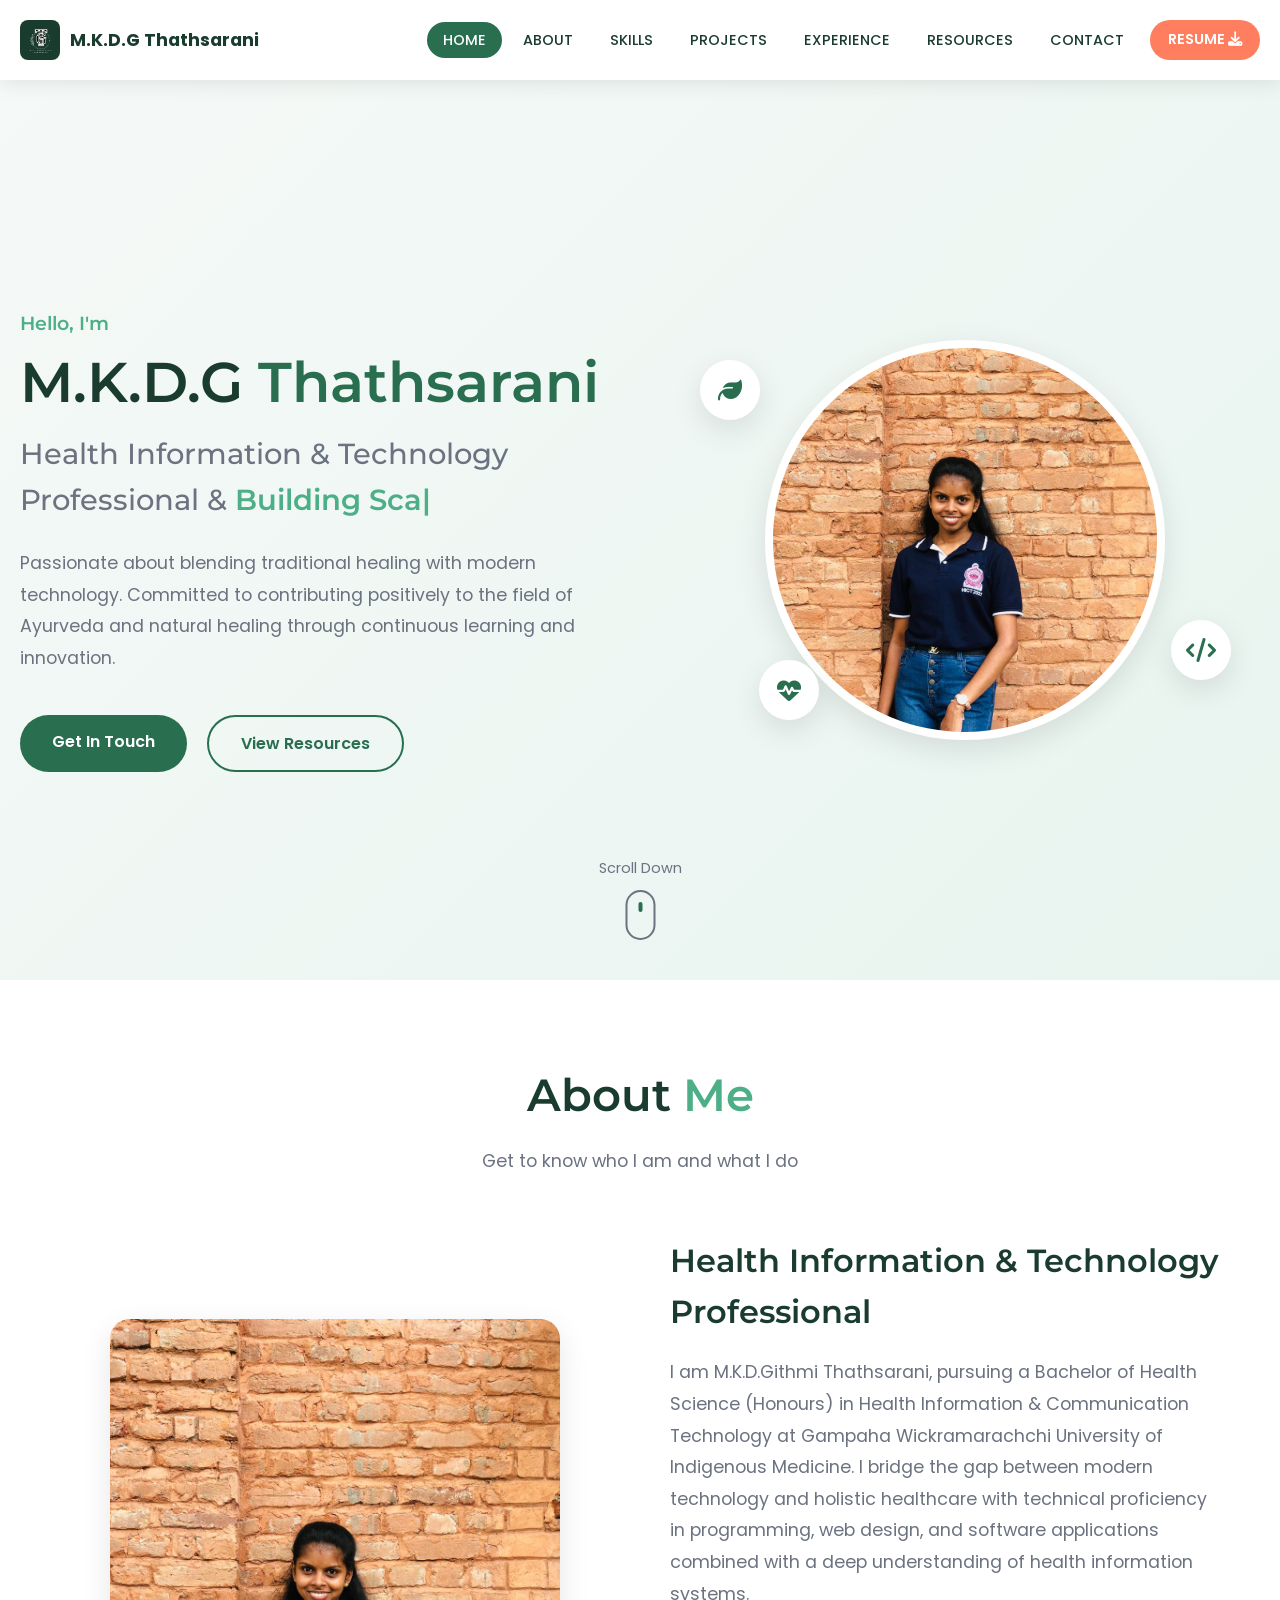
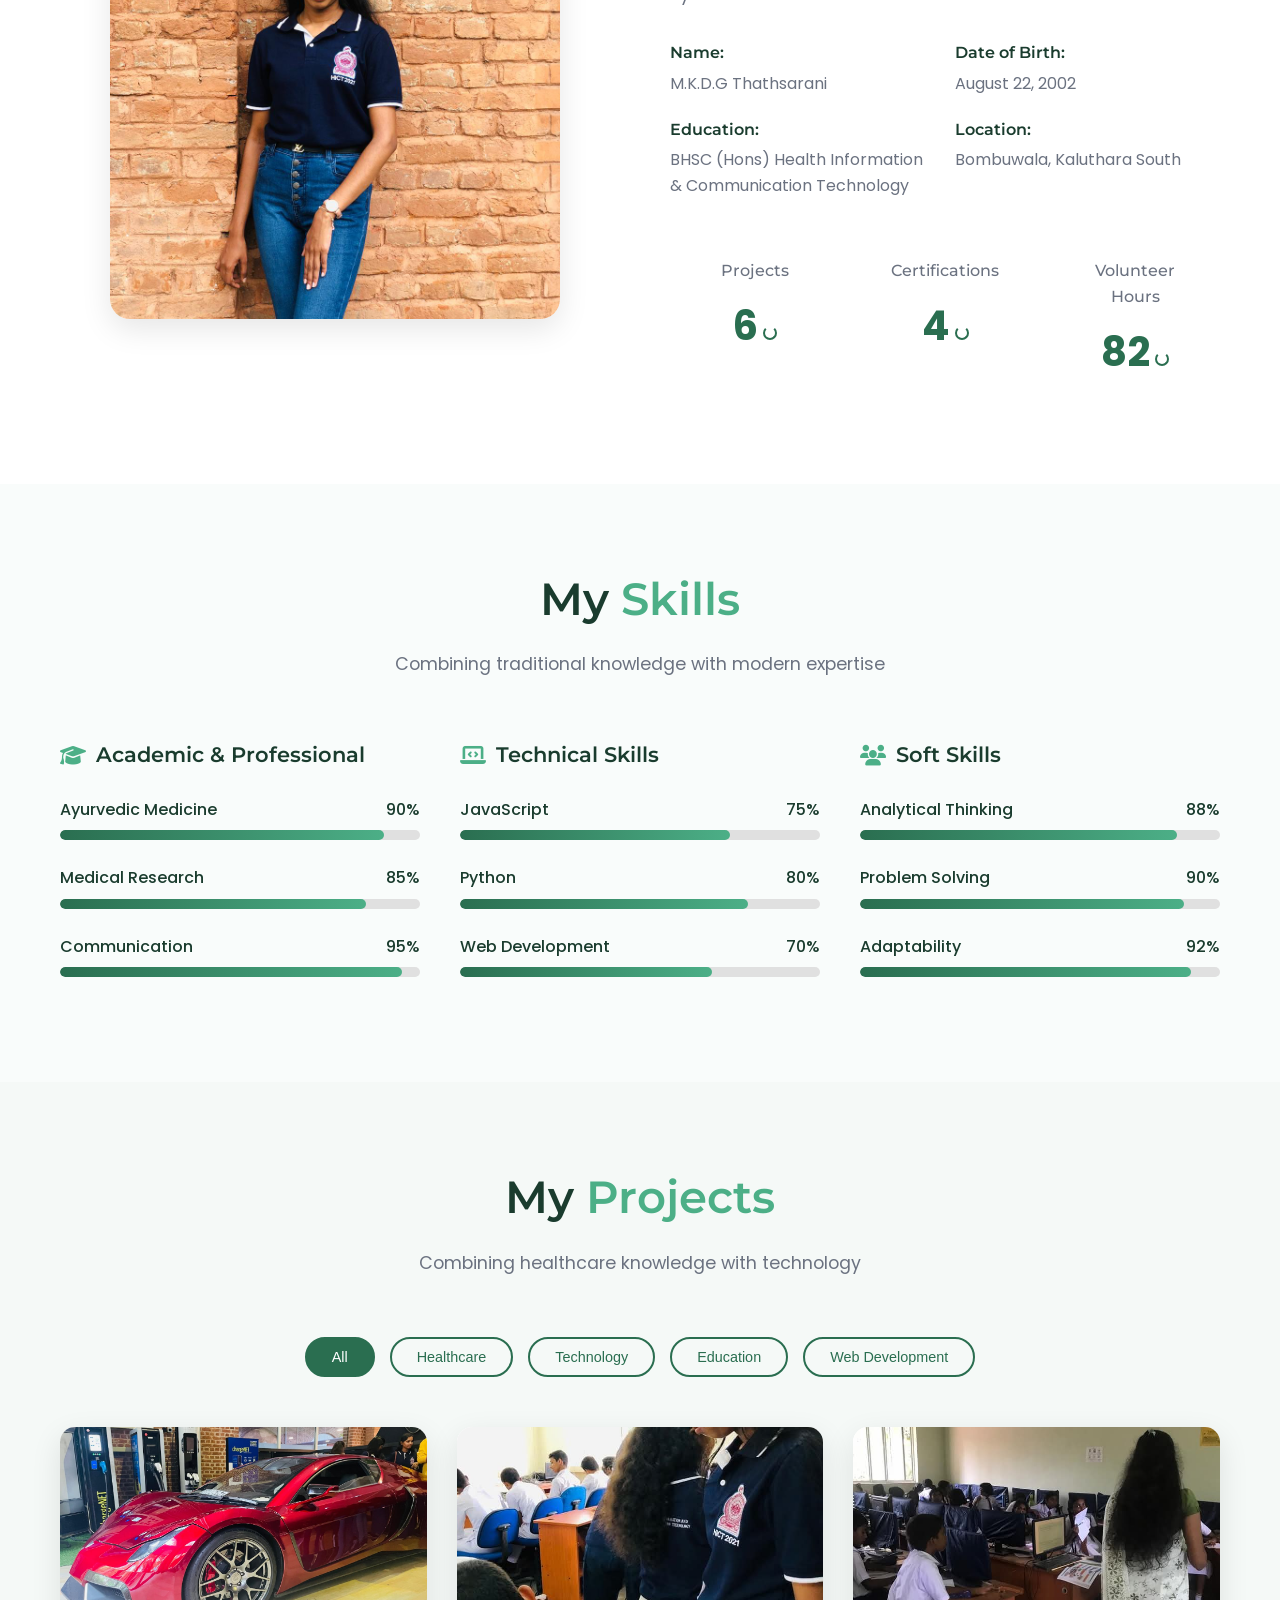
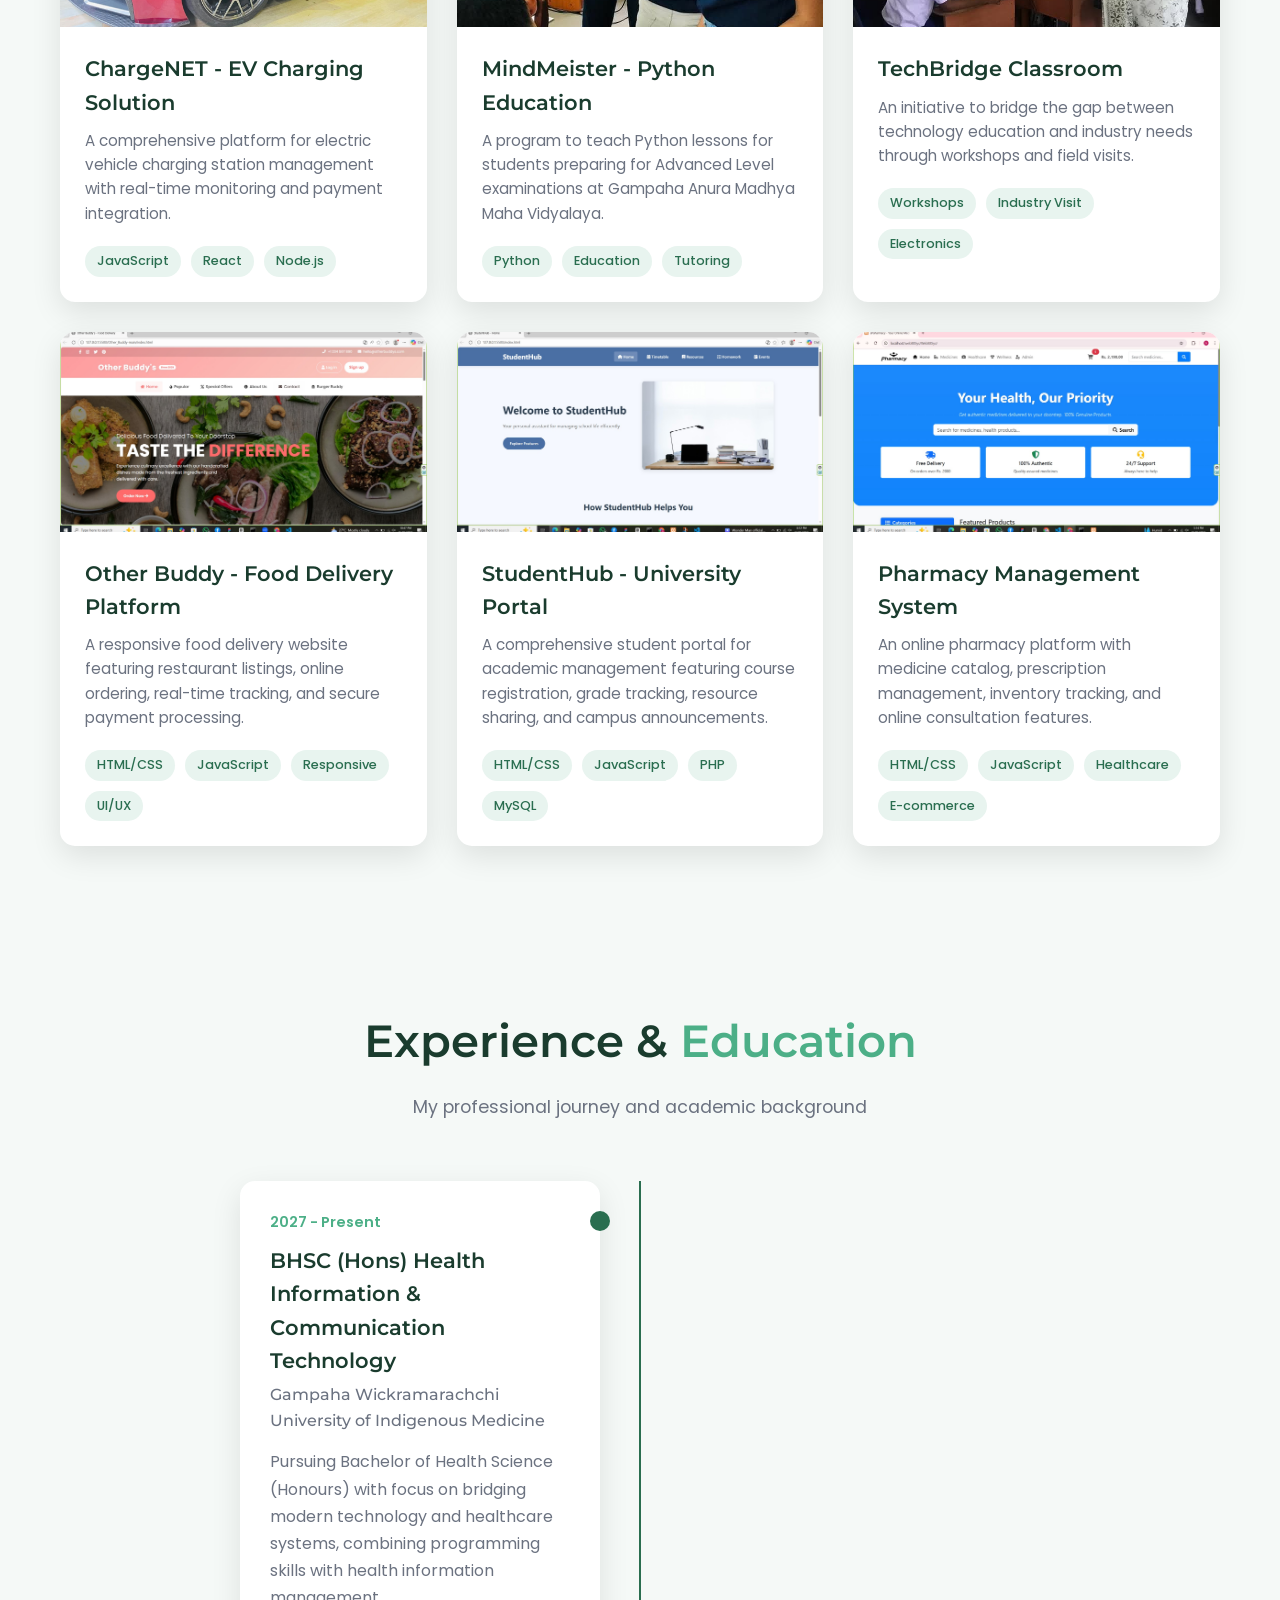
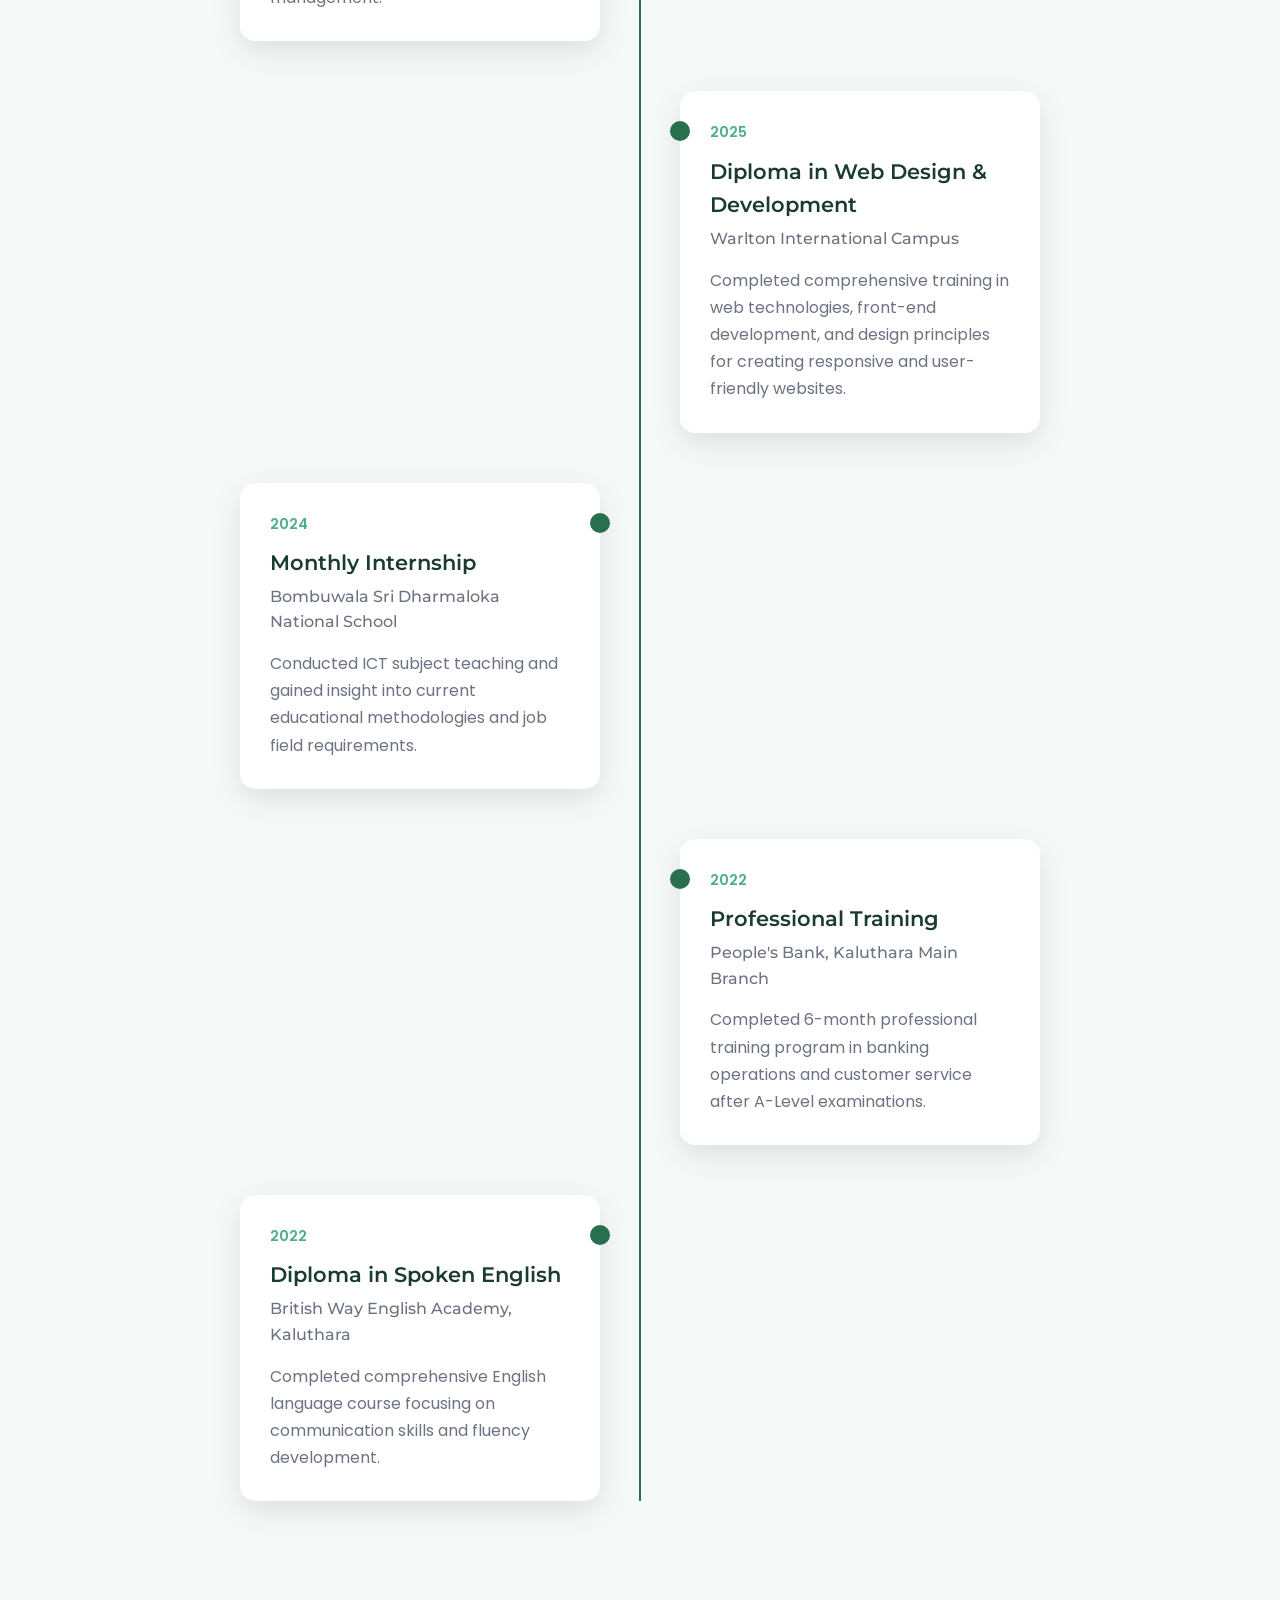
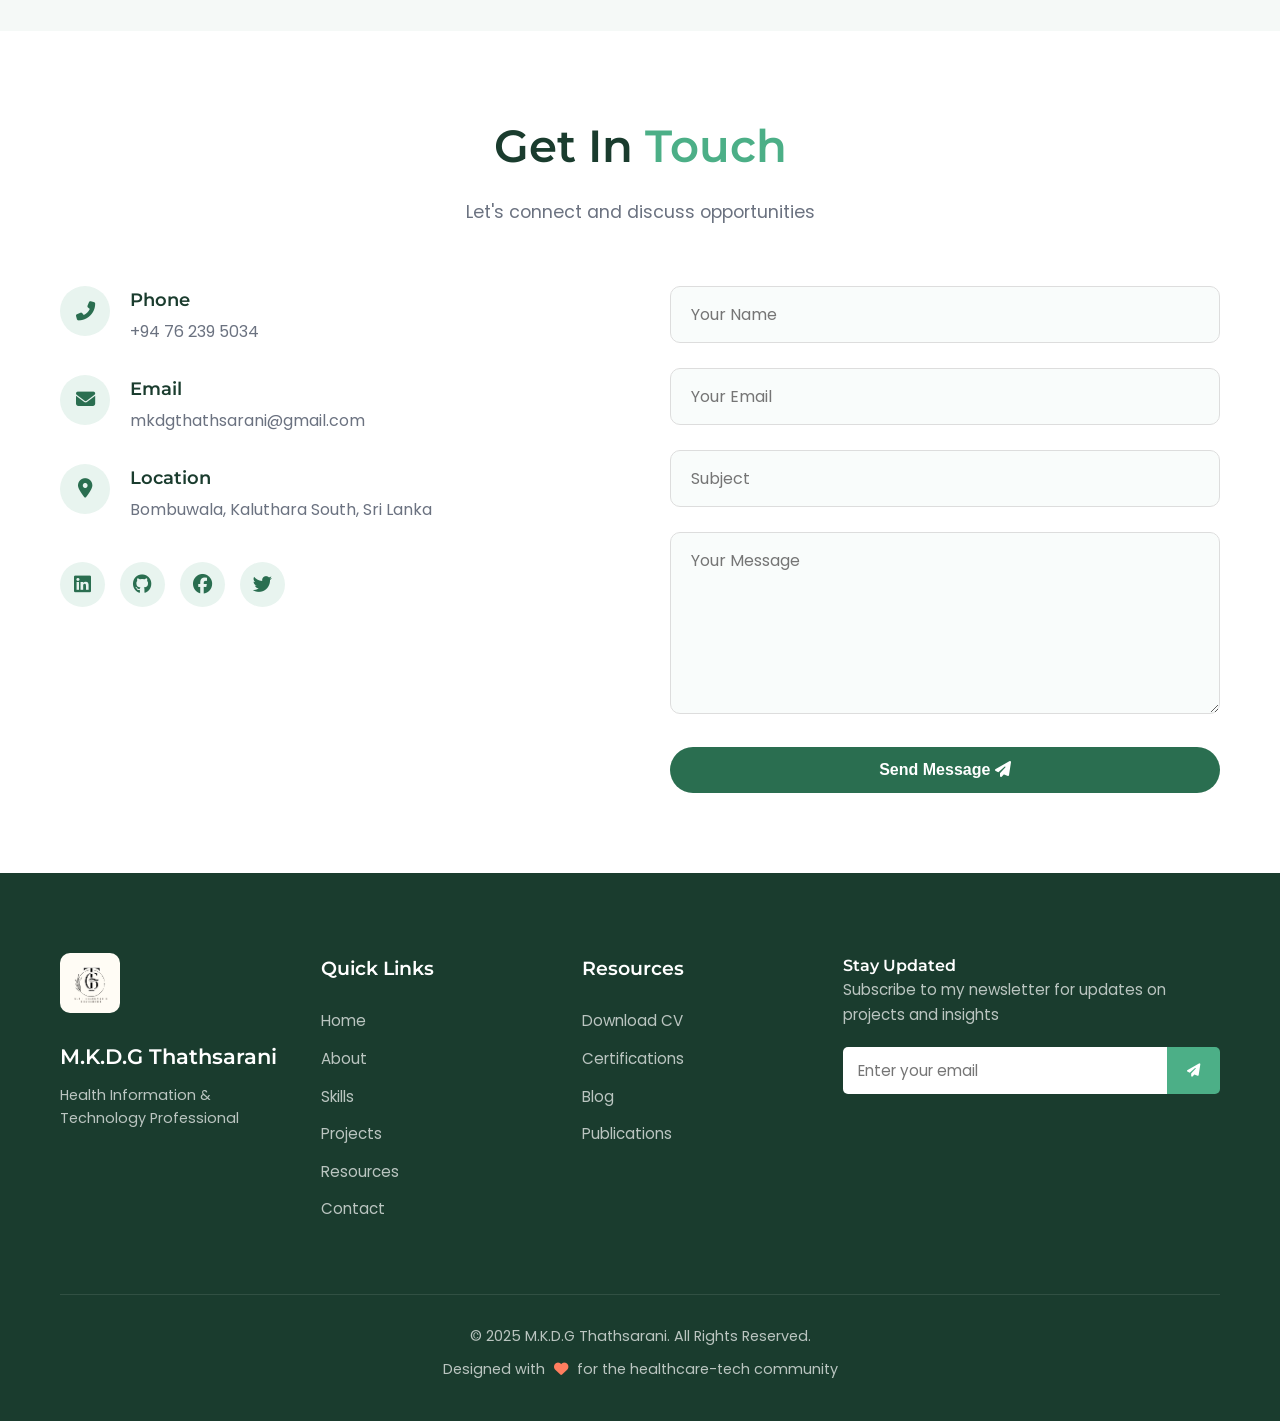
==== commit d6658051: "Add resources page with certifications, publications, and blog sections" ====
--- a/porthfolio/index.html
+++ b/porthfolio/index.html
@@ -1,18 +1,14 @@
 <!DOCTYPE html>
 <html lang="en">
-
 <head>
     <meta charset="UTF-8">
     <meta name="viewport" content="width=device-width, initial-scale=1.0">
-    <title>M.K.D.G Thathsarani | Full Stack Developer & Freelancer</title>
+    <title>M.K.D.G Thathsarani | Portfolio</title>
     <link rel="stylesheet" href="https://cdnjs.cloudflare.com/ajax/libs/font-awesome/6.4.0/css/all.min.css">
-    <link
-        href="https://fonts.googleapis.com/css2?family=Poppins:wght@300;400;500;600;700&family=Montserrat:wght@400;500;600;700&display=swap"
-        rel="stylesheet">
+    <link href="https://fonts.googleapis.com/css2?family=Poppins:wght@300;400;500;600;700&family=Montserrat:wght@400;500;600;700&display=swap" rel="stylesheet">
     <link rel="stylesheet" href="style.css">
     <link rel="stylesheet" href="animations.css">
 </head>
-
 <body>
     <!-- Navigation -->
     <nav class="main-nav">
@@ -30,26 +26,25 @@
                 <li><a href="#skills" class="nav-link">SKILLS</a></li>
                 <li><a href="#projects" class="nav-link">PROJECTS</a></li>
                 <li><a href="#experience" class="nav-link">EXPERIENCE</a></li>
-                <li><a href="#certifications" class="nav-link">CERTIFICATIONS</a></li>
+                <li><a href="resources.html" class="nav-link">RESOURCES</a></li>
                 <li><a href="#contact" class="nav-link">CONTACT</a></li>
-                <li><a href="My CV 2026.pdf" download class="btn-download">RESUME <i class="fas fa-download"></i></a>
-                </li>
+                <li><a href="My%20CV%202026.pdf" download class="btn-download">RESUME <i class="fas fa-download"></i></a></li>
             </ul>
         </div>
     </nav>
 
-    <!-- Hero Section - IT/Freelance Focused -->
+    <!-- Hero Section -->
     <section id="home" class="hero">
         <div class="hero-container">
             <div class="hero-content">
                 <div class="hero-text">
                     <h4 class="hero-greeting">Hello, I'm</h4>
                     <h1 class="hero-name">M.K.D.G <span>Thathsarani</span></h1>
-                    <h2 class="hero-title"><span class="typewriter-text"></span></h2>
-                    <p class="hero-description">Full-stack developer specializing in modern web applications. I build scalable, responsive, and user-friendly digital solutions for businesses and startups. Available for freelance work and collaborations.</p>
+                    <h2 class="hero-title">Health Information & Technology Professional & <span class="typewriter-text"></span></h2>
+                    <p class="hero-description">Passionate about blending traditional healing with modern technology. Committed to contributing positively to the field of Ayurveda and natural healing through continuous learning and innovation.</p>
                     <div class="hero-actions">
-                        <a href="#contact" class="btn-primary">Hire Me</a>
-                        <a href="#projects" class="btn-secondary">View Projects</a>
+                        <a href="#contact" class="btn-primary">Get In Touch</a>
+                        <a href="resources.html" class="btn-secondary">View Resources</a>
                     </div>
                 </div>
                 <div class="hero-image">
@@ -57,10 +52,9 @@
                         <img src="I.jpeg" alt="M.K.D.G Thathsarani">
                     </div>
                     <div class="floating-elements">
-                        <div class="floating-element el1"><i class="fas fa-code"></i></div>
-                        <div class="floating-element el2"><i class="fas fa-database"></i></div>
-                        <div class="floating-element el3"><i class="fab fa-react"></i></div>
-                        <div class="floating-element el4"><i class="fas fa-server"></i></div>
+                        <div class="floating-element el1"><i class="fas fa-leaf"></i></div>
+                        <div class="floating-element el2"><i class="fas fa-code"></i></div>
+                        <div class="floating-element el3"><i class="fas fa-heartbeat"></i></div>
                     </div>
                 </div>
             </div>
@@ -73,12 +67,12 @@
         </div>
     </section>
 
-    <!-- About Section - IT Professional Focused -->
+    <!-- About Section -->
     <section id="about" class="about">
         <div class="section-container">
             <div class="section-header">
                 <h2 class="section-title">About <span>Me</span></h2>
-                <p class="section-subtitle">Get to know the developer behind the code</p>
+                <p class="section-subtitle">Get to know who I am and what I do</p>
             </div>
             <div class="about-content">
                 <div class="about-image">
@@ -87,8 +81,8 @@
                     </div>
                 </div>
                 <div class="about-text">
-                    <h3>Full Stack Developer & Freelancer</h3>
-                    <p>I am M.K.D.Githmi Thathsarani, a passionate Full Stack Developer with expertise in modern web technologies. I build responsive, scalable web applications that solve real-world problems. Currently pursuing BHSC (Hons) in Health Information & Communication Technology, I combine technical excellence with innovative problem-solving.</p>
+                    <h3>Health Information & Technology Professional</h3>
+                    <p>I am M.K.D.Githmi Thathsarani, pursuing a Bachelor of Health Science (Honours) in Health Information & Communication Technology at Gampaha Wickramarachchi University of Indigenous Medicine. I bridge the gap between modern technology and holistic healthcare with technical proficiency in programming, web design, and software applications combined with a deep understanding of health information systems.</p>
 
                     <div class="about-details">
                         <div class="detail-item">
@@ -96,31 +90,31 @@
                             <p>M.K.D.G Thathsarani</p>
                         </div>
                         <div class="detail-item">
-                            <h4>Experience:</h4>
-                            <p>2+ Years in Web Development</p>
+                            <h4>Date of Birth:</h4>
+                            <p>August 22, 2002</p>
                         </div>
                         <div class="detail-item">
                             <h4>Education:</h4>
                             <p>BHSC (Hons) Health Information & Communication Technology</p>
                         </div>
                         <div class="detail-item">
-                            <h4>Availability:</h4>
-                            <p>Open for Freelance & Full-time</p>
+                            <h4>Location:</h4>
+                            <p>Bombuwala, Kaluthara South</p>
                         </div>
                     </div>
 
                     <div class="about-stats">
                         <div class="stat">
-                            <h4>Projects Completed</h4>
-                            <p class="stat-number" id="projectsCount">0</p>
+                            <h4>Projects</h4>
+                            <p class="stat-number" data-count="12">0</p>
                         </div>
                         <div class="stat">
-                            <h4>Happy Clients</h4>
-                            <p class="stat-number" id="clientsCount">0</p>
+                            <h4>Certifications</h4>
+                            <p class="stat-number" data-count="8">0</p>
                         </div>
                         <div class="stat">
-                            <h4>Tech Stacks</h4>
-                            <p class="stat-number" id="techStacksCount">0</p>
+                            <h4>Volunteer Hours</h4>
+                            <p class="stat-number" data-count="150">0</p>
                         </div>
                     </div>
                 </div>
@@ -128,29 +122,91 @@
         </div>
     </section>
 
-    <!-- Skills Section - Full IT Stack -->
+    <!-- Skills Section -->
     <section id="skills" class="skills">
         <div class="section-container">
             <div class="section-header">
-                <h2 class="section-title">Technical <span>Skills</span></h2>
-                <p class="section-subtitle">Technologies I work with</p>
+                <h2 class="section-title">My <span>Skills</span></h2>
+                <p class="section-subtitle">Combining traditional knowledge with modern expertise</p>
             </div>
 
             <div class="skills-container">
                 <div class="skills-category">
-                    <h3><i class="fab fa-react"></i> Frontend Development</h3>
-                    <div class="skill">
-                        <div class="skill-info">
-                            <span>HTML5 & CSS3</span>
+                    <h3><i class="fas fa-graduation-cap"></i> Academic & Professional</h3>
+                    <div class="skill">
+                        <div class="skill-info">
+                            <span>Ayurvedic Medicine</span>
+                            <span>90%</span>
+                        </div>
+                        <div class="skill-bar">
+                            <div class="skill-progress" style="width: 90%"></div>
+                        </div>
+                    </div>
+                    <div class="skill">
+                        <div class="skill-info">
+                            <span>Medical Research</span>
+                            <span>85%</span>
+                        </div>
+                        <div class="skill-bar">
+                            <div class="skill-progress" style="width: 85%"></div>
+                        </div>
+                    </div>
+                    <div class="skill">
+                        <div class="skill-info">
+                            <span>Communication</span>
                             <span>95%</span>
                         </div>
                         <div class="skill-bar">
                             <div class="skill-progress" style="width: 95%"></div>
                         </div>
                     </div>
-                    <div class="skill">
-                        <div class="skill-info">
-                            <span>JavaScript (ES6+)</span>
+                </div>
+
+                <div class="skills-category">
+                    <h3><i class="fas fa-laptop-code"></i> Technical Skills</h3>
+                    <div class="skill">
+                        <div class="skill-info">
+                            <span>JavaScript</span>
+                            <span>75%</span>
+                        </div>
+                        <div class="skill-bar">
+                            <div class="skill-progress" style="width: 75%"></div>
+                        </div>
+                    </div>
+                    <div class="skill">
+                        <div class="skill-info">
+                            <span>Python</span>
+                            <span>80%</span>
+                        </div>
+                        <div class="skill-bar">
+                            <div class="skill-progress" style="width: 80%"></div>
+                        </div>
+                    </div>
+                    <div class="skill">
+                        <div class="skill-info">
+                            <span>Web Development</span>
+                            <span>70%</span>
+                        </div>
+                        <div class="skill-bar">
+                            <div class="skill-progress" style="width: 70%"></div>
+                        </div>
+                    </div>
+                </div>
+
+                <div class="skills-category">
+                    <h3><i class="fas fa-users"></i> Soft Skills</h3>
+                    <div class="skill">
+                        <div class="skill-info">
+                            <span>Analytical Thinking</span>
+                            <span>88%</span>
+                        </div>
+                        <div class="skill-bar">
+                            <div class="skill-progress" style="width: 88%"></div>
+                        </div>
+                    </div>
+                    <div class="skill">
+                        <div class="skill-info">
+                            <span>Problem Solving</span>
                             <span>90%</span>
                         </div>
                         <div class="skill-bar">
@@ -159,100 +215,11 @@
                     </div>
                     <div class="skill">
                         <div class="skill-info">
-                            <span>React.js</span>
-                            <span>85%</span>
-                        </div>
-                        <div class="skill-bar">
-                            <div class="skill-progress" style="width: 85%"></div>
-                        </div>
-                    </div>
-                    <div class="skill">
-                        <div class="skill-info">
-                            <span>Bootstrap / Tailwind</span>
-                            <span>90%</span>
-                        </div>
-                        <div class="skill-bar">
-                            <div class="skill-progress" style="width: 90%"></div>
-                        </div>
-                    </div>
-                </div>
-
-                <div class="skills-category">
-                    <h3><i class="fas fa-server"></i> Backend Development</h3>
-                    <div class="skill">
-                        <div class="skill-info">
-                            <span>Python</span>
-                            <span>85%</span>
-                        </div>
-                        <div class="skill-bar">
-                            <div class="skill-progress" style="width: 85%"></div>
-                        </div>
-                    </div>
-                    <div class="skill">
-                        <div class="skill-info">
-                            <span>Node.js / Express</span>
-                            <span>80%</span>
-                        </div>
-                        <div class="skill-bar">
-                            <div class="skill-progress" style="width: 80%"></div>
-                        </div>
-                    </div>
-                    <div class="skill">
-                        <div class="skill-info">
-                            <span>PHP</span>
-                            <span>80%</span>
-                        </div>
-                        <div class="skill-bar">
-                            <div class="skill-progress" style="width: 80%"></div>
-                        </div>
-                    </div>
-                    <div class="skill">
-                        <div class="skill-info">
-                            <span>RESTful APIs</span>
-                            <span>85%</span>
-                        </div>
-                        <div class="skill-bar">
-                            <div class="skill-progress" style="width: 85%"></div>
-                        </div>
-                    </div>
-                </div>
-
-                <div class="skills-category">
-                    <h3><i class="fas fa-database"></i> Database & Tools</h3>
-                    <div class="skill">
-                        <div class="skill-info">
-                            <span>MySQL / PostgreSQL</span>
-                            <span>85%</span>
-                        </div>
-                        <div class="skill-bar">
-                            <div class="skill-progress" style="width: 85%"></div>
-                        </div>
-                    </div>
-                    <div class="skill">
-                        <div class="skill-info">
-                            <span>MongoDB</span>
-                            <span>75%</span>
-                        </div>
-                        <div class="skill-bar">
-                            <div class="skill-progress" style="width: 75%"></div>
-                        </div>
-                    </div>
-                    <div class="skill">
-                        <div class="skill-info">
-                            <span>Git & GitHub</span>
-                            <span>90%</span>
-                        </div>
-                        <div class="skill-bar">
-                            <div class="skill-progress" style="width: 90%"></div>
-                        </div>
-                    </div>
-                    <div class="skill">
-                        <div class="skill-info">
-                            <span>Docker / Deployment</span>
-                            <span>70%</span>
-                        </div>
-                        <div class="skill-bar">
-                            <div class="skill-progress" style="width: 70%"></div>
+                            <span>Adaptability</span>
+                            <span>92%</span>
+                        </div>
+                        <div class="skill-bar">
+                            <div class="skill-progress" style="width: 92%"></div>
                         </div>
                     </div>
                 </div>
@@ -264,130 +231,132 @@
     <section id="projects" class="projects">
         <div class="section-container">
             <div class="section-header">
-                <h2 class="section-title">Featured <span>Projects</span></h2>
-                <p class="section-subtitle">Real-world applications I've built</p>
+                <h2 class="section-title">My <span>Projects</span></h2>
+                <p class="section-subtitle">Combining healthcare knowledge with technology</p>
             </div>
 
             <div class="project-filters">
                 <button class="filter-btn active" data-filter="all">All</button>
-                <button class="filter-btn" data-filter="fullstack">Full Stack</button>
-                <button class="filter-btn" data-filter="frontend">Frontend</button>
-                <button class="filter-btn" data-filter="backend">Backend</button>
+                <button class="filter-btn" data-filter="health">Healthcare</button>
+                <button class="filter-btn" data-filter="tech">Technology</button>
+                <button class="filter-btn" data-filter="edu">Education</button>
+                <button class="filter-btn" data-filter="web">Web Development</button>
             </div>
 
             <div class="projects-grid">
-                <!-- StudentHub -->
-                <div class="project-card" data-category="fullstack">
+                <!-- ChargeNET Project -->
+                <div class="project-card" data-category="tech">
                     <div class="project-image">
-                        <img src="Project_PNG/Student Hub.jpeg" alt="StudentHub">
+                        <img src="Project_PNG/tp1.jpg" alt="ChargeNET Project">
                         <div class="project-overlay">
-                            <a href="https://github.com/GITHMI-th/StudentHub---All-in-One-School-Management-Web-Application" target="_blank" class="project-link"><i class="fab fa-github"></i></a>
+                            <a href="#" class="project-link"><i class="fas fa-external-link-alt"></i></a>
                         </div>
                     </div>
                     <div class="project-content">
-                        <h3>StudentHub - School Management System</h3>
-                        <p>Complete school management platform with student registration, grade tracking, attendance, and report generation.</p>
+                        <h3>ChargeNET - EV Charging Solution</h3>
+                        <p>A comprehensive platform for electric vehicle charging station management with real-time monitoring and payment integration.</p>
                         <div class="project-tags">
-                            <span>PHP</span>
-                            <span>MySQL</span>
-                            <span>Bootstrap</span>
                             <span>JavaScript</span>
-                        </div>
-                    </div>
-                </div>
-
-                <!-- Pharmacy Management System -->
-                <div class="project-card" data-category="fullstack">
+                            <span>React</span>
+                            <span>Node.js</span>
+                        </div>
+                    </div>
+                </div>
+
+                <!-- MindMeister Project -->
+                <div class="project-card" data-category="edu">
                     <div class="project-image">
-                        <img src="Project_PNG/Pharmacy.jpeg" alt="Pharmacy System">
+                        <img src="Project_PNG/tp2.jpg" alt="MindMeister Project">
                         <div class="project-overlay">
-                            <a href="https://github.com/GITHMI-th/pharmacy-management-system" target="_blank" class="project-link"><i class="fab fa-github"></i></a>
+                            <a href="#" class="project-link"><i class="fas fa-external-link-alt"></i></a>
                         </div>
                     </div>
                     <div class="project-content">
-                        <h3>Pharmacy Management System</h3>
-                        <p>Complete ePharmacy solution with inventory management, shopping cart, prescription upload, and admin dashboard.</p>
+                        <h3>MindMeister - Python Education</h3>
+                        <p>A program to teach Python lessons for students preparing for Advanced Level examinations at Gampaha Anura Madhya Maha Vidyalaya.</p>
                         <div class="project-tags">
-                            <span>PHP</span>
-                            <span>MySQL</span>
-                            <span>Bootstrap</span>
-                            <span>AJAX</span>
-                        </div>
-                    </div>
-                </div>
-
-                <!-- Other Buddy -->
-                <div class="project-card" data-category="frontend">
+                            <span>Python</span>
+                            <span>Education</span>
+                            <span>Tutoring</span>
+                        </div>
+                    </div>
+                </div>
+
+                <!-- TechBridge Classroom -->
+                <div class="project-card" data-category="tech">
                     <div class="project-image">
-                        <img src="Project_PNG/Other Buddy's.jpeg" alt="Other Buddy">
+                        <img src="Project_PNG/tp3.jpg" alt="TechBridge Classroom">
                         <div class="project-overlay">
-                            <a href="https://github.com/GITHMI-th/Other_Buddy" target="_blank" class="project-link"><i class="fab fa-github"></i></a>
+                            <a href="#" class="project-link"><i class="fas fa-external-link-alt"></i></a>
+                        </div>
+                    </div>
+                    <div class="project-content">
+                        <h3>TechBridge Classroom</h3>
+                        <p>An initiative to bridge the gap between technology education and industry needs through workshops and field visits.</p>
+                        <div class="project-tags">
+                            <span>Workshops</span>
+                            <span>Industry Visit</span>
+                            <span>Electronics</span>
+                        </div>
+                    </div>
+                </div>
+
+                <!-- Other Buddy - Food Delivery Website -->
+                <div class="project-card" data-category="web">
+                    <div class="project-image">
+                        <img src="Project_PNG/Other%20Buddy's.jpeg" alt="Other Buddy Food Delivery">
+                        <div class="project-overlay">
+                            <a href="#" class="project-link"><i class="fas fa-external-link-alt"></i></a>
                         </div>
                     </div>
                     <div class="project-content">
                         <h3>Other Buddy - Food Delivery Platform</h3>
-                        <p>Responsive food delivery website with restaurant listings, cart functionality, and order tracking interface.</p>
+                        <p>A responsive food delivery website featuring restaurant listings, online ordering, real-time tracking, and secure payment processing.</p>
                         <div class="project-tags">
                             <span>HTML/CSS</span>
                             <span>JavaScript</span>
                             <span>Responsive</span>
-                        </div>
-                    </div>
-                </div>
-
-                <!-- Salon Hadakari -->
-                <div class="project-card" data-category="frontend">
+                            <span>UI/UX</span>
+                        </div>
+                    </div>
+                </div>
+
+                <!-- StudentHub - Student Portal -->
+                <div class="project-card" data-category="web edu">
                     <div class="project-image">
-                        <img src="Project_PNG/Salon-Hadakari.jpg" alt="Salon Hadakari">
+                        <img src="Project_PNG/Student%20Hub.jpeg" alt="StudentHub Portal">
                         <div class="project-overlay">
-                            <a href="https://github.com/GITHMI-th/Salon-Hadakari" target="_blank" class="project-link"><i class="fab fa-github"></i></a>
+                            <a href="#" class="project-link"><i class="fas fa-external-link-alt"></i></a>
                         </div>
                     </div>
                     <div class="project-content">
-                        <h3>Salon Hadakari - Beauty Salon Website</h3>
-                        <p>Premium beauty salon website with online booking system, service galleries, and customer testimonials.</p>
+                        <h3>StudentHub - University Portal</h3>
+                        <p>A comprehensive student portal for academic management featuring course registration, grade tracking, resource sharing, and campus announcements.</p>
                         <div class="project-tags">
                             <span>HTML/CSS</span>
                             <span>JavaScript</span>
-                            <span>Booking System</span>
-                        </div>
-                    </div>
-                </div>
-
-                <!-- ChargeNET -->
-                <div class="project-card" data-category="fullstack">
+                            <span>PHP</span>
+                            <span>MySQL</span>
+                        </div>
+                    </div>
+                </div>
+
+                <!-- Pharmacy Website -->
+                <div class="project-card" data-category="web health">
                     <div class="project-image">
-                        <img src="Project_PNG/tp1.jpg" alt="ChargeNET">
+                        <img src="Project_PNG/Pharmacy.jpeg" alt="Pharmacy Website">
                         <div class="project-overlay">
-                            <a href="#" class="project-link"><i class="fab fa-github"></i></a>
+                            <a href="#" class="project-link"><i class="fas fa-external-link-alt"></i></a>
                         </div>
                     </div>
                     <div class="project-content">
-                        <h3>ChargeNET - EV Charging Platform</h3>
-                        <p>Full-stack application for managing EV charging stations with real-time monitoring and payment integration.</p>
+                        <h3>Pharmacy Management System</h3>
+                        <p>An online pharmacy platform with medicine catalog, prescription management, inventory tracking, and online consultation features.</p>
                         <div class="project-tags">
-                            <span>React</span>
-                            <span>Node.js</span>
-                            <span>MongoDB</span>
-                        </div>
-                    </div>
-                </div>
-
-                <!-- TechBridge Classroom -->
-                <div class="project-card" data-category="frontend">
-                    <div class="project-image">
-                        <img src="Project_PNG/tp3.jpg" alt="TechBridge">
-                        <div class="project-overlay">
-                            <a href="#" class="project-link"><i class="fab fa-github"></i></a>
-                        </div>
-                    </div>
-                    <div class="project-content">
-                        <h3>TechBridge Classroom - EdTech Platform</h3>
-                        <p>Educational technology platform bridging the gap between technology education and industry needs.</p>
-                        <div class="project-tags">
-                            <span>LMS</span>
-                            <span>Responsive</span>
-                            <span>CMS</span>
+                            <span>HTML/CSS</span>
+                            <span>JavaScript</span>
+                            <span>Healthcare</span>
+                            <span>E-commerce</span>
                         </div>
                     </div>
                 </div>
@@ -400,155 +369,64 @@
         <div class="section-container">
             <div class="section-header">
                 <h2 class="section-title">Experience & <span>Education</span></h2>
-                <p class="section-subtitle">My professional journey</p>
-            </div>
-
-            <div class="timeline-item">
-                <div class="timeline-content">
-                    <div class="timeline-date">2027 - Present</div>
-                    <h3>BHSC (Hons) Health Information & Communication Technology</h3>
-                    <h4>Gampaha Wickramarachchi University of Indigenous Medicine</h4>
-                    <p>Specializing in Web Development, Database Management, and Software Engineering.</p>
-                </div>
-            </div>
-
-            <div class="timeline-item">
-                <div class="timeline-content">
-                    <div class="timeline-date">2025</div>
-                    <h3>Diploma in Web Design & Development</h3>
-                    <h4>Warlton International Campus</h4>
-                    <p>Full-stack web development training including modern frameworks and best practices.</p>
-                </div>
-            </div>
-
-            <div class="timeline-item">
-                <div class="timeline-content">
-                    <div class="timeline-date">2024</div>
-                    <h3>ICT Teaching Internship</h3>
-                    <h4>Bombuwala Sri Dharmaloka National School</h4>
-                    <p>Conducted ICT classes and developed curriculum materials for A/L students.</p>
-                </div>
-            </div>
-
-            <div class="timeline-item">
-                <div class="timeline-content">
-                    <div class="timeline-date">2022</div>
-                    <h3>Professional Training - IT Operations</h3>
-                    <h4>People's Bank, Kaluthara Main Branch</h4>
-                    <p>Completed training in IT operations, banking software, and customer service.</p>
+                <p class="section-subtitle">My professional journey and academic background</p>
+            </div>
+
+            <div class="timeline">
+                <div class="timeline-item">
+                    <div class="timeline-content">
+                        <div class="timeline-date">2027 - Present</div>
+                        <h3>BHSC (Hons) Health Information & Communication Technology</h3>
+                        <h4>Gampaha Wickramarachchi University of Indigenous Medicine</h4>
+                        <p>Pursuing Bachelor of Health Science (Honours) with focus on bridging modern technology and healthcare systems, combining programming skills with health information management.</p>
+                    </div>
+                </div>
+
+                <div class="timeline-item">
+                    <div class="timeline-content">
+                        <div class="timeline-date">2025</div>
+                        <h3>Diploma in Web Design & Development</h3>
+                        <h4>Warlton International Campus</h4>
+                        <p>Completed comprehensive training in web technologies, front-end development, and design principles for creating responsive and user-friendly websites.</p>
+                    </div>
+                </div>
+
+                <div class="timeline-item">
+                    <div class="timeline-content">
+                        <div class="timeline-date">2024</div>
+                        <h3>Monthly Internship</h3>
+                        <h4>Bombuwala Sri Dharmaloka National School</h4>
+                        <p>Conducted ICT subject teaching and gained insight into current educational methodologies and job field requirements.</p>
+                    </div>
+                </div>
+
+                <div class="timeline-item">
+                    <div class="timeline-content">
+                        <div class="timeline-date">2022</div>
+                        <h3>Professional Training</h3>
+                        <h4>People's Bank, Kaluthara Main Branch</h4>
+                        <p>Completed 6-month professional training program in banking operations and customer service after A-Level examinations.</p>
+                    </div>
+                </div>
+
+                <div class="timeline-item">
+                    <div class="timeline-content">
+                        <div class="timeline-date">2022</div>
+                        <h3>Diploma in Spoken English</h3>
+                        <h4>British Way English Academy, Kaluthara</h4>
+                        <p>Completed comprehensive English language course focusing on communication skills and fluency development.</p>
+                    </div>
                 </div>
             </div>
         </div>
     </section>
 
-    <!-- Certifications Section -->
-    <section id="certifications" class="certifications">
-        <div class="section-container">
-            <div class="section-header">
-                <h2 class="section-title">Certifications</h2>
-                <p class="section-subtitle">Professional credentials</p>
-            </div>
-
-            <div class="certifications-grid">
-                <div class="certification-card">
-                    <div class="certification-header">
-                        <div class="certification-icon">
-                            <i class="fas fa-code"></i>
-                        </div>
-                        <div class="certification-title">
-                            <h3>Diploma in Web Design & Development</h3>
-                            <p>Warlton International Campus | 2025</p>
-                        </div>
-                    </div>
-                    <div class="certification-body">
-                        <p>Full-stack web development including HTML5, CSS3, JavaScript, PHP, MySQL, and responsive design.</p>
-                    </div>
-                </div>
-
-                <div class="certification-card">
-                    <div class="certification-header">
-                        <div class="certification-icon">
-                            <i class="fab fa-python"></i>
-                        </div>
-                        <div class="certification-title">
-                            <h3>Python Programming</h3>
-                            <p>Online Certification | 2024</p>
-                        </div>
-                    </div>
-                    <div class="certification-body">
-                        <p>Advanced Python including OOP, data structures, and basic Django framework.</p>
-                    </div>
-                </div>
-
-                <div class="certification-card">
-                    <div class="certification-header">
-                        <div class="certification-icon">
-                            <i class="fas fa-database"></i>
-                        </div>
-                        <div class="certification-title">
-                            <h3>Database Management (SQL & NoSQL)</h3>
-                            <p>Professional Certification | 2024</p>
-                        </div>
-                    </div>
-                    <div class="certification-body">
-                        <p>MySQL, MongoDB, query optimization, and database design.</p>
-                    </div>
-                </div>
-
-                <div class="certification-card">
-                    <div class="certification-header">
-                        <div class="certification-icon">
-                            <i class="fab fa-js"></i>
-                        </div>
-                        <div class="certification-title">
-                            <h3>JavaScript & React</h3>
-                            <p>Online Certification | 2024</p>
-                        </div>
-                    </div>
-                    <div class="certification-body">
-                        <p>Modern JavaScript (ES6+), React components, hooks, and state management.</p>
-                    </div>
-                </div>
-
-                <div class="certification-card">
-                    <div class="certification-header">
-                        <div class="certification-icon">
-                            <i class="fab fa-git-alt"></i>
-                        </div>
-                        <div class="certification-title">
-                            <h3>Git & Version Control</h3>
-                            <p>Professional Certification | 2024</p>
-                        </div>
-                    </div>
-                    <div class="certification-body">
-                        <p>Git workflows, GitHub collaboration, and CI/CD basics.</p>
-                    </div>
-                </div>
-
-                <div class="certification-card">
-                    <div class="certification-header">
-                        <div class="certification-icon">
-                            <i class="fas fa-language"></i>
-                        </div>
-                        <div class="certification-title">
-                            <h3>Diploma in Spoken English</h3>
-                            <p>British Way English Academy | 2022</p>
-                        </div>
-                    </div>
-                    <div class="certification-body">
-                        <p>Professional communication and business English.</p>
-                    </div>
-                </div>
-            </div>
-        </div>
-    </section>
-
-    <!-- Contact Section with Freelance Notice -->
+    <!-- Contact Section -->
     <section id="contact" class="contact">
         <div class="section-container">
             <div class="section-header">
                 <h2 class="section-title">Get In <span>Touch</span></h2>
-                <p class="section-subtitle">Available for freelance work and collaborations</p>
+                <p class="section-subtitle">Let's connect and discuss opportunities</p>
             </div>
 
             <div class="contact-container">
@@ -575,27 +453,19 @@
 
                     <div class="contact-item">
                         <div class="contact-icon">
-                            <i class="fab fa-github"></i>
+                            <i class="fas fa-map-marker-alt"></i>
                         </div>
                         <div class="contact-text">
-                            <h4>GitHub</h4>
-                            <p>github.com/GITHMI-th</p>
-                        </div>
-                    </div>
-
-                    <div class="contact-item">
-                        <div class="contact-icon">
-                            <i class="fab fa-linkedin"></i>
-                        </div>
-                        <div class="contact-text">
-                            <h4>LinkedIn</h4>
-                            <p>in/m-k-d-githmi-thathsarani</p>
-                        </div>
-                    </div>
-
-                    <div class="freelance-notice">
-                        <i class="fas fa-briefcase"></i>
-                        <p>✨ Open for freelance projects & full-time opportunities. Let's build something great together!</p>
+                            <h4>Location</h4>
+                            <p>Bombuwala, Kaluthara South, Sri Lanka</p>
+                        </div>
+                    </div>
+
+                    <div class="social-links">
+                        <a href="#" class="social-link"><i class="fab fa-linkedin"></i></a>
+                        <a href="#" class="social-link"><i class="fab fa-github"></i></a>
+                        <a href="#" class="social-link"><i class="fab fa-facebook"></i></a>
+                        <a href="#" class="social-link"><i class="fab fa-twitter"></i></a>
                     </div>
                 </div>
 
@@ -611,7 +481,7 @@
                             <input type="text" placeholder="Subject" required>
                         </div>
                         <div class="form-group">
-                            <textarea placeholder="Project Details / Your Message" rows="6" required></textarea>
+                            <textarea placeholder="Your Message" rows="6" required></textarea>
                         </div>
                         <button type="submit" class="btn-primary">Send Message <i class="fas fa-paper-plane"></i></button>
                     </form>
@@ -627,7 +497,7 @@
                 <div class="footer-logo">
                     <img src="Logo/White.png" alt="Logo">
                     <h3>M.K.D.G Thathsarani</h3>
-                    <p>Full Stack Developer & Freelancer</p>
+                    <p>Health Information & Technology Professional</p>
                 </div>
 
                 <div class="footer-links">
@@ -637,6 +507,7 @@
                         <li><a href="#about">About</a></li>
                         <li><a href="#skills">Skills</a></li>
                         <li><a href="#projects">Projects</a></li>
+                        <li><a href="resources.html">Resources</a></li>
                         <li><a href="#contact">Contact</a></li>
                     </ul>
                 </div>
@@ -644,15 +515,16 @@
                 <div class="footer-links">
                     <h4>Resources</h4>
                     <ul>
-                        <li><a href="My CV 2026.pdf" download>Download Resume</a></li>
-                        <li><a href="https://github.com/GITHMI-th" target="_blank">GitHub Profile</a></li>
-                        <li><a href="#certifications">Certifications</a></li>
+                        <li><a href="My%20CV%202026.pdf" download>Download CV</a></li>
+                        <li><a href="resources.html#certifications">Certifications</a></li>
+                        <li><a href="resources.html#blog">Blog</a></li>
+                        <li><a href="resources.html#publications">Publications</a></li>
                     </ul>
                 </div>
 
                 <div class="footer-newsletter">
                     <h4>Stay Updated</h4>
-                    <p>Subscribe for tech insights and project updates</p>
+                    <p>Subscribe to my newsletter for updates on projects and insights</p>
                     <form class="newsletter-form">
                         <input type="email" placeholder="Enter your email">
                         <button type="submit"><i class="fas fa-paper-plane"></i></button>
@@ -662,7 +534,7 @@
 
             <div class="footer-bottom">
                 <p>&copy; 2025 M.K.D.G Thathsarani. All Rights Reserved.</p>
-                <p>Designed with <i class="fas fa-heart"></i> for the tech community | Available for Freelance</p>
+                <p>Designed with <i class="fas fa-heart"></i> for the healthcare-tech community</p>
             </div>
         </div>
     </footer>
@@ -674,5 +546,4 @@
 
     <script src="script.js"></script>
 </body>
-
 </html>
--- a/porthfolio/style.css
+++ b/porthfolio/style.css
@@ -15,6 +15,11 @@
     --white: #FFFFFF;
     --shadow: 0 10px 30px rgba(0, 0, 0, 0.1);
     --transition: all 0.3s ease;
+    --nav-height: 80px;
+}
+
+html {
+    scroll-behavior: smooth;
 }
 
 body {
@@ -23,6 +28,7 @@
     color: #333;
     background-color: var(--light-color);
     overflow-x: hidden;
+    padding-top: var(--nav-height);
 }
 
 h1, h2, h3, h4 {
@@ -30,11 +36,13 @@
     font-weight: 600;
 }
 
-.container {
-    width: 100%;
-    max-width: 1200px;
-    margin: 0 auto;
-    padding: 0 20px;
+a {
+    text-decoration: none;
+}
+
+img {
+    max-width: 100%;
+    height: auto;
 }
 
 .section-container {
@@ -76,6 +84,7 @@
     font-size: 1rem;
     cursor: pointer;
     border: none;
+    text-align: center;
 }
 
 .btn-primary {
@@ -111,15 +120,17 @@
     background-color: rgba(255, 255, 255, 0.95);
     box-shadow: 0 2px 20px rgba(0, 0, 0, 0.1);
     transition: var(--transition);
+    height: var(--nav-height);
 }
 
 .nav-container {
     display: flex;
     justify-content: space-between;
     align-items: center;
-    padding: 20px 40px;
+    padding: 0 20px;
     max-width: 1400px;
     margin: 0 auto;
+    height: 100%;
 }
 
 .logo {
@@ -128,29 +139,37 @@
     text-decoration: none;
     color: var(--dark-color);
     font-weight: 700;
-    font-size: 1.2rem;
+    font-size: 1.1rem;
+    gap: 10px;
+    flex-shrink: 0;
 }
 
 .logo img {
     width: 40px;
     height: 40px;
-    margin-right: 12px;
     border-radius: 8px;
+    object-fit: cover;
+}
+
+.logo span {
+    white-space: nowrap;
 }
 
 .nav-menu {
     display: flex;
     list-style: none;
+    align-items: center;
+    gap: 5px;
 }
 
 .nav-link {
     text-decoration: none;
     color: var(--dark-color);
     font-weight: 500;
-    padding: 10px 18px;
-    margin: 0 5px;
+    padding: 8px 16px;
     border-radius: 30px;
     transition: var(--transition);
+    font-size: 0.9rem;
 }
 
 .nav-link:hover, .nav-link.active {
@@ -161,15 +180,18 @@
 .btn-download {
     background-color: var(--accent-color);
     color: white;
-    padding: 10px 20px;
+    padding: 8px 18px;
     border-radius: 30px;
-    margin-left: 15px;
+    margin-left: 5px;
     text-decoration: none;
+    font-weight: 600;
+    font-size: 0.9rem;
     transition: var(--transition);
+    display: inline-block;
 }
 
 .btn-download:hover {
-    background-color: var(--dark-color);
+    background-color: #e66a4a;
     transform: translateY(-2px);
 }
 
@@ -180,21 +202,24 @@
     font-size: 1.5rem;
     color: var(--dark-color);
     cursor: pointer;
+    padding: 10px;
 }
 
 /* Hero Section */
 .hero {
-    padding-top: 120px;
+    padding: 80px 0 60px;
     background: linear-gradient(135deg, var(--light-color) 0%, #E8F4EF 100%);
     min-height: 100vh;
     display: flex;
     align-items: center;
+    position: relative;
 }
 
 .hero-container {
     max-width: 1400px;
     margin: 0 auto;
-    padding: 0 40px;
+    padding: 0 20px;
+    width: 100%;
 }
 
 .hero-content {
@@ -212,6 +237,8 @@
     color: var(--secondary-color);
     font-size: 1.2rem;
     margin-bottom: 10px;
+    opacity: 0;
+    animation: fadeInUp 0.8s ease-out 0.2s forwards;
 }
 
 .hero-name {
@@ -219,6 +246,8 @@
     color: var(--dark-color);
     line-height: 1.2;
     margin-bottom: 15px;
+    opacity: 0;
+    animation: fadeInUp 0.8s ease-out 0.3s forwards;
 }
 
 .hero-name span {
@@ -230,6 +259,8 @@
     color: var(--gray-color);
     margin-bottom: 25px;
     font-weight: 500;
+    opacity: 0;
+    animation: fadeInUp 0.8s ease-out 0.4s forwards;
 }
 
 .typewriter-text {
@@ -242,15 +273,22 @@
     color: var(--gray-color);
     margin-bottom: 40px;
     line-height: 1.8;
+    opacity: 0;
+    animation: fadeInUp 0.8s ease-out 0.5s forwards;
 }
 
 .hero-actions {
     display: flex;
     gap: 20px;
+    flex-wrap: wrap;
+    opacity: 0;
+    animation: fadeInUp 0.8s ease-out 0.6s forwards;
 }
 
 .hero-image {
     position: relative;
+    display: flex;
+    justify-content: center;
 }
 
 .image-frame {
@@ -260,7 +298,8 @@
     overflow: hidden;
     border: 8px solid var(--white);
     box-shadow: var(--shadow);
-    margin: 0 auto;
+    opacity: 0;
+    animation: fadeInRight 0.8s ease-out 0.5s forwards;
 }
 
 .image-frame img {
@@ -275,6 +314,7 @@
     height: 100%;
     top: 0;
     left: 0;
+    pointer-events: none;
 }
 
 .floating-element {
@@ -292,27 +332,21 @@
 }
 
 .el1 {
-    top: 10%;
-    left: 10%;
+    top: 5%;
+    left: 5%;
     animation: float 6s ease-in-out infinite;
 }
 
 .el2 {
     top: 70%;
-    right: 10%;
+    right: 5%;
     animation: float 7s ease-in-out infinite 1s;
 }
 
 .el3 {
-    bottom: 10%;
-    left: 20%;
+    bottom: 5%;
+    left: 15%;
     animation: float 5s ease-in-out infinite 0.5s;
-}
-
-.el4 {
-    top: 50%;
-    right: -10%;
-    animation: float 8s ease-in-out infinite 1.5s;
 }
 
 .scroll-indicator {
@@ -352,6 +386,10 @@
 }
 
 /* About Section */
+.about {
+    background-color: var(--white);
+}
+
 .about-content {
     display: grid;
     grid-template-columns: 1fr 1fr;
@@ -365,6 +403,7 @@
     border-radius: 20px;
     overflow: hidden;
     box-shadow: var(--shadow);
+    margin: 0 auto;
 }
 
 .about-image img {
@@ -379,7 +418,7 @@
     margin-bottom: 20px;
 }
 
-.about-text p {
+.about-text > p {
     color: var(--gray-color);
     margin-bottom: 30px;
     font-size: 1.1rem;
@@ -408,10 +447,12 @@
     display: flex;
     justify-content: space-between;
     text-align: center;
+    gap: 20px;
 }
 
 .stat {
     padding: 20px;
+    flex: 1;
 }
 
 .stat h4 {
@@ -444,10 +485,10 @@
     margin-bottom: 25px;
     display: flex;
     align-items: center;
+    gap: 10px;
 }
 
 .skills-category h3 i {
-    margin-right: 10px;
     color: var(--secondary-color);
 }
 
@@ -499,6 +540,7 @@
     cursor: pointer;
     font-weight: 500;
     transition: var(--transition);
+    font-size: 0.9rem;
 }
 
 .filter-btn:hover, .filter-btn.active {
@@ -508,7 +550,7 @@
 
 .projects-grid {
     display: grid;
-    grid-template-columns: repeat(auto-fill, minmax(320px, 1fr));
+    grid-template-columns: repeat(auto-fill, minmax(300px, 1fr));
     gap: 30px;
 }
 
@@ -548,11 +590,10 @@
     left: 0;
     width: 100%;
     height: 100%;
-    background-color: rgba(42, 110, 80, 0.85);
+    background-color: rgba(42, 110, 80, 0.8);
     display: flex;
     align-items: center;
     justify-content: center;
-    gap: 15px;
     opacity: 0;
     transition: var(--transition);
 }
@@ -577,7 +618,6 @@
 
 .project-link:hover {
     transform: scale(1.1);
-    background-color: var(--primary-color);
 }
 
 .project-content {
@@ -613,47 +653,57 @@
 }
 
 /* Experience Section */
-.experience {
-    background-color: #F9FCFB;
-}
-
-.timeline-item {
+.timeline {
     position: relative;
-    margin-bottom: 40px;
-    padding-left: 30px;
-}
-
-.timeline-item::before {
+    max-width: 800px;
+    margin: 0 auto;
+}
+
+.timeline::before {
     content: '';
     position: absolute;
-    left: 0;
-    top: 10px;
-    width: 15px;
-    height: 15px;
+    left: 50%;
+    transform: translateX(-50%);
+    width: 2px;
+    height: 100%;
+    background-color: var(--primary-color);
+}
+
+.timeline-item {
+    margin-bottom: 50px;
+    position: relative;
+    width: 50%;
+    padding-right: 40px;
+}
+
+.timeline-item:nth-child(even) {
+    margin-left: 50%;
+    padding-right: 0;
+    padding-left: 40px;
+}
+
+.timeline-content {
+    background-color: var(--white);
+    padding: 30px;
+    border-radius: 15px;
+    box-shadow: var(--shadow);
+    position: relative;
+}
+
+.timeline-content::before {
+    content: '';
+    position: absolute;
+    width: 20px;
+    height: 20px;
     background-color: var(--primary-color);
     border-radius: 50%;
-}
-
-.timeline-item::after {
-    content: '';
-    position: absolute;
-    left: 6px;
-    top: 25px;
-    width: 2px;
-    height: calc(100% - 15px);
-    background-color: var(--primary-color);
-    opacity: 0.3;
-}
-
-.timeline-item:last-child::after {
-    display: none;
-}
-
-.timeline-content {
-    background-color: var(--white);
-    padding: 25px;
-    border-radius: 15px;
-    box-shadow: var(--shadow);
+    top: 30px;
+    right: -10px;
+}
+
+.timeline-item:nth-child(even) .timeline-content::before {
+    right: auto;
+    left: -10px;
 }
 
 .timeline-date {
@@ -681,137 +731,11 @@
     line-height: 1.7;
 }
 
-/* Certifications Section */
-.certifications {
+/* Contact Section */
+.contact {
     background-color: var(--white);
 }
 
-.certifications-grid {
-    display: grid;
-    grid-template-columns: repeat(auto-fill, minmax(350px, 1fr));
-    gap: 30px;
-}
-
-.certification-card {
-    background-color: #F9FCFB;
-    border-radius: 15px;
-    overflow: hidden;
-    box-shadow: var(--shadow);
-    transition: var(--transition);
-    border: 1px solid #E8F4EF;
-}
-
-.certification-card:hover {
-    transform: translateY(-10px);
-    box-shadow: 0 20px 40px rgba(0, 0, 0, 0.1);
-    border-color: var(--secondary-color);
-}
-
-.certification-header {
-    display: flex;
-    align-items: center;
-    padding: 25px;
-    background: linear-gradient(135deg, #E8F4EF 0%, #FFFFFF 100%);
-    border-bottom: 1px solid #E8F4EF;
-}
-
-.certification-icon {
-    width: 60px;
-    height: 60px;
-    background-color: var(--primary-color);
-    border-radius: 50%;
-    display: flex;
-    align-items: center;
-    justify-content: center;
-    margin-right: 20px;
-    color: var(--white);
-    font-size: 1.5rem;
-}
-
-.certification-title h3 {
-    color: var(--dark-color);
-    font-size: 1.2rem;
-    margin-bottom: 5px;
-    line-height: 1.4;
-}
-
-.certification-title p {
-    color: var(--secondary-color);
-    font-size: 0.9rem;
-    font-weight: 500;
-    margin: 0;
-}
-
-.certification-body {
-    padding: 25px;
-}
-
-.certification-body p {
-    color: var(--gray-color);
-    margin-bottom: 20px;
-    font-size: 0.95rem;
-    line-height: 1.6;
-}
-
-.certification-date {
-    display: flex;
-    align-items: center;
-    color: var(--primary-color);
-    font-size: 0.9rem;
-    font-weight: 500;
-}
-
-.certification-date i {
-    margin-right: 8px;
-    font-size: 1rem;
-}
-
-.certification-footer {
-    padding: 0 25px 25px;
-}
-
-.certification-link {
-    display: inline-flex;
-    align-items: center;
-    color: var(--primary-color);
-    text-decoration: none;
-    font-weight: 500;
-    font-size: 0.95rem;
-    transition: var(--transition);
-    padding: 10px 0;
-}
-
-.certification-link:hover {
-    color: var(--secondary-color);
-}
-
-.certification-link i {
-    margin-left: 8px;
-    font-size: 0.9rem;
-}
-
-/* Freelance Notice */
-.freelance-notice {
-    background: linear-gradient(135deg, var(--primary-color), var(--secondary-color));
-    padding: 20px;
-    border-radius: 15px;
-    margin-top: 30px;
-    text-align: center;
-    color: white;
-}
-
-.freelance-notice i {
-    font-size: 2rem;
-    margin-bottom: 10px;
-    display: inline-block;
-}
-
-.freelance-notice p {
-    margin: 0;
-    font-size: 0.95rem;
-}
-
-/* Contact Section */
 .contact-container {
     display: grid;
     grid-template-columns: 1fr 1fr;
@@ -821,7 +745,7 @@
 .contact-item {
     display: flex;
     align-items: flex-start;
-    margin-bottom: 25px;
+    margin-bottom: 30px;
 }
 
 .contact-icon {
@@ -835,6 +759,7 @@
     margin-right: 20px;
     color: var(--primary-color);
     font-size: 1.2rem;
+    flex-shrink: 0;
 }
 
 .contact-text h4 {
@@ -847,20 +772,11 @@
     color: var(--gray-color);
 }
 
-.contact-text a {
-    color: var(--gray-color);
-    text-decoration: none;
-    transition: var(--transition);
-}
-
-.contact-text a:hover {
-    color: var(--primary-color);
-}
-
 .social-links {
     display: flex;
     gap: 15px;
-    margin-top: 30px;
+    margin-top: 40px;
+    flex-wrap: wrap;
 }
 
 .social-link {
@@ -896,6 +812,7 @@
     font-family: 'Poppins', sans-serif;
     font-size: 1rem;
     transition: var(--transition);
+    background-color: #F9FCFB;
 }
 
 .contact-form input:focus,
@@ -903,6 +820,7 @@
     outline: none;
     border-color: var(--primary-color);
     box-shadow: 0 0 0 3px rgba(42, 110, 80, 0.1);
+    background-color: var(--white);
 }
 
 .contact-form textarea {
@@ -939,6 +857,7 @@
     height: 60px;
     border-radius: 10px;
     margin-bottom: 20px;
+    object-fit: cover;
 }
 
 .footer-logo h3 {
@@ -995,6 +914,7 @@
     border: none;
     border-radius: 5px 0 0 5px;
     font-family: 'Poppins', sans-serif;
+    font-size: 0.95rem;
 }
 
 .newsletter-form button {
@@ -1058,11 +978,34 @@
     transform: translateY(-5px);
 }
 
-/* Responsive Styles */
+/* ===== RESPONSIVE STYLES ===== */
+
+/* Large Tablets and Small Laptops */
+@media (max-width: 1024px) {
+    .hero-name {
+        font-size: 3rem;
+    }
+    
+    .hero-title {
+        font-size: 1.5rem;
+    }
+    
+    .image-frame {
+        width: 350px;
+        height: 350px;
+    }
+    
+    .skills-container {
+        grid-template-columns: repeat(2, 1fr);
+    }
+}
+
+/* Tablets */
 @media (max-width: 992px) {
     .hero-content {
         grid-template-columns: 1fr;
         text-align: center;
+        gap: 40px;
     }
     
     .hero-text {
@@ -1071,6 +1014,15 @@
     
     .hero-actions {
         justify-content: center;
+    }
+    
+    .hero-image {
+        justify-content: center;
+    }
+    
+    .image-frame {
+        width: 300px;
+        height: 300px;
     }
     
     .about-content {
@@ -1082,8 +1034,8 @@
         text-align: left;
     }
     
-    .skills-container {
-        grid-template-columns: repeat(2, 1fr);
+    .about-stats {
+        justify-content: center;
     }
     
     .contact-container {
@@ -1092,39 +1044,70 @@
     
     .footer-content {
         grid-template-columns: repeat(2, 1fr);
-    }
-}
-
+        gap: 30px;
+    }
+    
+    .section-title {
+        font-size: 2.4rem;
+    }
+    
+    .floating-element {
+        width: 50px;
+        height: 50px;
+        font-size: 1.2rem;
+    }
+}
+
+/* Mobile Devices */
 @media (max-width: 768px) {
+    :root {
+        --nav-height: 70px;
+    }
+    
+    .section-container {
+        padding: 60px 15px;
+    }
+    
     .section-title {
         font-size: 2rem;
     }
     
-    .hero-name {
-        font-size: 2.5rem;
-    }
-    
-    .hero-title {
-        font-size: 1.3rem;
-    }
-    
-    .image-frame {
-        width: 280px;
-        height: 280px;
+    .section-subtitle {
+        font-size: 1rem;
+    }
+    
+    /* Navigation */
+    .nav-container {
+        padding: 0 15px;
+    }
+    
+    .logo span {
+        font-size: 0.9rem;
+        display: none;
+    }
+    
+    .logo img {
+        width: 35px;
+        height: 35px;
+    }
+    
+    .mobile-toggle {
+        display: block;
     }
     
     .nav-menu {
         position: fixed;
-        top: 80px;
+        top: var(--nav-height);
         left: -100%;
         flex-direction: column;
         background-color: white;
         width: 100%;
         text-align: center;
-        transition: 0.3s;
-        box-shadow: 0 10px 27px rgba(0, 0, 0, 0.05);
+        transition: 0.3s ease;
+        box-shadow: 0 10px 27px rgba(0, 0, 0, 0.1);
         padding: 20px 0;
         z-index: 999;
+        gap: 0;
     }
     
     .nav-menu.active {
@@ -1132,44 +1115,52 @@
     }
     
     .nav-link {
-        margin: 10px 0;
+        margin: 5px 0;
         display: block;
-        padding: 15px;
-    }
-    
-    .mobile-toggle {
+        padding: 12px 20px;
+        width: 100%;
+        font-size: 1rem;
+    }
+    
+    .btn-download {
+        margin: 10px 20px;
         display: block;
-    }
-    
-    .skills-container {
-        grid-template-columns: 1fr;
-    }
-    
-    .projects-grid {
-        grid-template-columns: 1fr;
-    }
-    
-    .certifications-grid {
-        grid-template-columns: 1fr;
-    }
-    
-    .certification-header {
+        text-align: center;
+    }
+    
+    /* Hero */
+    .hero {
+        padding: 60px 0 40px;
+        min-height: auto;
+    }
+    
+    .hero-name {
+        font-size: 2.5rem;
+    }
+    
+    .hero-title {
+        font-size: 1.3rem;
+    }
+    
+    .hero-description {
+        font-size: 1rem;
+    }
+    
+    .hero-actions {
         flex-direction: column;
-        text-align: center;
-    }
-    
-    .certification-icon {
-        margin-right: 0;
-        margin-bottom: 15px;
-    }
-    
-    .footer-content {
-        grid-template-columns: 1fr;
-        text-align: center;
-    }
-    
-    .el4 {
-        display: none;
+        align-items: center;
+        gap: 15px;
+    }
+    
+    .hero-actions .btn-primary,
+    .hero-actions .btn-secondary {
+        width: 100%;
+        max-width: 280px;
+    }
+    
+    .image-frame {
+        width: 250px;
+        height: 250px;
     }
     
     .floating-element {
@@ -1177,33 +1168,55 @@
         height: 40px;
         font-size: 1rem;
     }
-}
-
-@media (max-width: 480px) {
-    .section-container {
-        padding: 50px 20px;
-    }
-    
-    .hero-actions {
-        flex-direction: column;
-        align-items: center;
-    }
-    
-    .btn-primary, .btn-secondary {
-        width: 100%;
-        text-align: center;
+    
+    .el1 {
+        top: 0;
+        left: 0;
+    }
+    
+    .el2 {
+        top: 80%;
+        right: 0;
+    }
+    
+    .el3 {
+        bottom: 0;
+        left: 10%;
+    }
+    
+    .scroll-indicator {
+        display: none;
+    }
+    
+    /* About */
+    .about-details {
+        grid-template-columns: 1fr 1fr;
+        gap: 15px;
     }
     
     .about-stats {
         flex-direction: column;
+        gap: 10px;
     }
     
     .stat {
-        padding: 10px;
+        padding: 15px;
     }
     
     .stat-number {
-        font-size: 1.8rem;
+        font-size: 2rem;
+    }
+    
+    /* Skills */
+    .skills-container {
+        grid-template-columns: 1fr;
+        gap: 30px;
+    }
+    
+    /* Projects */
+    .projects-grid {
+        grid-template-columns: 1fr;
+        gap: 20px;
     }
     
     .project-filters {
@@ -1211,7 +1224,202 @@
     }
     
     .filter-btn {
-        padding: 8px 16px;
+        padding: 8px 18px;
         font-size: 0.8rem;
     }
+    
+    /* Timeline */
+    .timeline::before {
+        left: 20px;
+    }
+    
+    .timeline-item {
+        width: 100%;
+        padding-left: 60px;
+        padding-right: 0;
+        margin-bottom: 30px;
+    }
+    
+    .timeline-item:nth-child(even) {
+        margin-left: 0;
+        padding-left: 60px;
+    }
+    
+    .timeline-content::before {
+        left: -10px;
+        right: auto;
+        top: 20px;
+    }
+    
+    .timeline-item:nth-child(even) .timeline-content::before {
+        left: -10px;
+        right: auto;
+    }
+    
+    .timeline-content {
+        padding: 20px;
+    }
+    
+    /* Contact */
+    .contact-container {
+        gap: 40px;
+    }
+    
+    .contact-item {
+        align-items: center;
+    }
+    
+    .social-links {
+        justify-content: center;
+    }
+    
+    /* Footer */
+    .footer {
+        padding: 50px 0 20px;
+    }
+    
+    .footer-content {
+        grid-template-columns: 1fr;
+        gap: 30px;
+        text-align: center;
+    }
+    
+    .footer-logo img {
+        margin: 0 auto 20px;
+    }
+    
+    .footer-links ul {
+        padding: 0;
+    }
+    
+    .newsletter-form {
+        max-width: 400px;
+        margin: 0 auto;
+    }
+    
+    .footer-bottom {
+        font-size: 0.8rem;
+    }
+    
+    /* Back to Top */
+    .back-to-top {
+        width: 45px;
+        height: 45px;
+        font-size: 1rem;
+        bottom: 20px;
+        right: 20px;
+    }
+}
+
+/* Small Mobile Devices */
+@media (max-width: 480px) {
+    .section-title {
+        font-size: 1.6rem;
+    }
+    
+    .section-container {
+        padding: 40px 12px;
+    }
+    
+    .hero-name {
+        font-size: 2rem;
+    }
+    
+    .hero-title {
+        font-size: 1.1rem;
+    }
+    
+    .hero-greeting {
+        font-size: 1rem;
+    }
+    
+    .image-frame {
+        width: 200px;
+        height: 200px;
+        border-width: 5px;
+    }
+    
+    .about-text h3 {
+        font-size: 1.5rem;
+    }
+    
+    .about-details {
+        grid-template-columns: 1fr;
+        text-align: center;
+    }
+    
+    .detail-item {
+        text-align: center;
+    }
+    
+    .btn-primary, .btn-secondary {
+        padding: 12px 24px;
+        font-size: 0.9rem;
+    }
+    
+    .project-content h3 {
+        font-size: 1.1rem;
+    }
+    
+    .timeline-content h3 {
+        font-size: 1.1rem;
+    }
+    
+    .contact-icon {
+        width: 40px;
+        height: 40px;
+        font-size: 1rem;
+        margin-right: 15px;
+    }
+    
+    .social-link {
+        width: 40px;
+        height: 40px;
+        font-size: 1rem;
+    }
+}
+
+/* Landscape Phone Mode */
+@media (max-height: 600px) and (orientation: landscape) {
+    .hero {
+        min-height: auto;
+        padding: 80px 0 40px;
+    }
+    
+    .hero-content {
+        gap: 30px;
+    }
+    
+    .image-frame {
+        width: 180px;
+        height: 180px;
+    }
+    
+    .hero-name {
+        font-size: 2rem;
+    }
+    
+    .floating-elements {
+        display: none;
+    }
+}
+
+/* Print Styles */
+@media print {
+    .main-nav, .back-to-top, .scroll-indicator, .footer-newsletter {
+        display: none !important;
+    }
+    
+    body {
+        padding-top: 0 !important;
+    }
+    
+    .hero {
+        min-height: auto !important;
+        padding: 40px 0 !important;
+    }
+    
+    .section-container {
+        padding: 40px 20px !important;
+    }
 }
--- a/porthfolio/animations.css
+++ b/porthfolio/animations.css
@@ -67,6 +67,15 @@
     }
 }
 
+@keyframes typewriter {
+    from {
+        width: 0;
+    }
+    to {
+        width: 100%;
+    }
+}
+
 @keyframes blink {
     0%, 100% {
         opacity: 1;
@@ -103,14 +112,6 @@
 
 .delay-3 {
     animation-delay: 0.6s;
-}
-
-.delay-4 {
-    animation-delay: 0.8s;
-}
-
-.delay-5 {
-    animation-delay: 1s;
 }
 
 /* Typewriter Effect */
@@ -149,7 +150,7 @@
 }
 
 .project-card:hover {
-    transform: perspective(1000px) rotateX(3deg) rotateY(3deg);
+    transform: perspective(1000px) rotateX(5deg) rotateY(5deg);
 }
 
 /* Button Ripple Effect */
@@ -216,119 +217,166 @@
     position: relative;
 }
 
-.form-group input:focus,
-.form-group textarea:focus {
-    transform: translateY(-2px);
-}
-
-/* Card Entrance Animations */
-.project-card, .certification-card, .timeline-content {
+.form-group input:focus + .floating-label,
+.form-group textarea:focus + .floating-label {
+    top: -10px;
+    left: 10px;
+    font-size: 0.8rem;
+    color: var(--primary-color);
+    background-color: white;
+    padding: 0 5px;
+}
+
+.floating-label {
+    position: absolute;
+    top: 15px;
+    left: 20px;
+    color: var(--gray-color);
+    transition: all 0.3s ease;
+    pointer-events: none;
+}
+
+/* Blog Animations */
+.blog-card {
     opacity: 0;
     transform: translateY(30px);
-    transition: opacity 0.6s ease-out, transform 0.6s ease-out;
-}
-
-.project-card.fade-in-up, 
-.certification-card.fade-in-up, 
-.timeline-content.fade-in-up {
-    opacity: 1;
-    transform: translateY(0);
-}
-
-/* Staggered Animation Delays for Cards */
-.project-card:nth-child(1) { transition-delay: 0.1s; }
-.project-card:nth-child(2) { transition-delay: 0.2s; }
-.project-card:nth-child(3) { transition-delay: 0.3s; }
-.project-card:nth-child(4) { transition-delay: 0.4s; }
-.project-card:nth-child(5) { transition-delay: 0.5s; }
-.project-card:nth-child(6) { transition-delay: 0.6s; }
-
-.certification-card:nth-child(1) { transition-delay: 0.1s; }
-.certification-card:nth-child(2) { transition-delay: 0.2s; }
-.certification-card:nth-child(3) { transition-delay: 0.3s; }
-.certification-card:nth-child(4) { transition-delay: 0.4s; }
-.certification-card:nth-child(5) { transition-delay: 0.5s; }
-.certification-card:nth-child(6) { transition-delay: 0.6s; }
-
-.timeline-item:nth-child(1) .timeline-content { transition-delay: 0.1s; }
-.timeline-item:nth-child(2) .timeline-content { transition-delay: 0.2s; }
-.timeline-item:nth-child(3) .timeline-content { transition-delay: 0.3s; }
-.timeline-item:nth-child(4) .timeline-content { transition-delay: 0.4s; }
-.timeline-item:nth-child(5) .timeline-content { transition-delay: 0.5s; }
-
-/* Hover Animation for Social Links */
-.social-link {
-    transition: all 0.3s cubic-bezier(0.175, 0.885, 0.32, 1.275);
-}
-
-.social-link:hover {
-    transform: translateY(-5px) scale(1.1);
-}
-
-/* Smooth Scroll Behavior */
-html {
-    scroll-behavior: smooth;
-}
-
-/* Loading Animation for Page */
-body {
-    animation: fadeInPage 0.5s ease-out;
-}
-
-@keyframes fadeInPage {
-    from {
-        opacity: 0;
-    }
-    to {
-        opacity: 1;
-    }
-}
-
-/* Image Hover Zoom Effect */
-.image-container img,
-.project-image img {
-    transition: transform 0.5s ease;
-}
-
-.image-container:hover img {
-    transform: scale(1.05);
-}
-
-/* Certificate Card Hover Animation */
-.certification-card {
-    transition: all 0.4s cubic-bezier(0.175, 0.885, 0.32, 1.275);
-}
-
-.certification-card:hover {
-    transform: translateY(-10px);
-}
-
-/* Skill Bar Animation Enhancements */
-.skill-progress {
+}
+
+.blog-card.animated {
+    animation: fadeInUp 0.8s ease-out forwards;
+}
+
+.blog-card:nth-child(2) { animation-delay: 0.2s; }
+.blog-card:nth-child(3) { animation-delay: 0.4s; }
+.blog-card:nth-child(4) { animation-delay: 0.6s; }
+.blog-card:nth-child(5) { animation-delay: 0.8s; }
+.blog-card:nth-child(6) { animation-delay: 1s; }
+
+@keyframes slideInUp {
+    from {
+        transform: translateY(50px);
+        opacity: 0;
+    }
+    to {
+        transform: translateY(0);
+        opacity: 1;
+    }
+}
+
+.blog-cta {
+    animation: slideInUp 0.8s ease-out 1.2s both;
+}
+
+/* Publications Animations */
+.publication-card {
+    opacity: 0;
+    transform: translateX(-30px);
+}
+
+.publication-card.animated {
+    animation: fadeInLeft 0.8s ease-out forwards;
+}
+
+.publication-card:nth-child(even) {
+    transform: translateX(30px);
+    animation-name: fadeInRight;
+}
+
+.publication-card:nth-child(2) { animation-delay: 0.2s; }
+.publication-card:nth-child(3) { animation-delay: 0.4s; }
+.publication-card:nth-child(4) { animation-delay: 0.6s; }
+.publication-card:nth-child(5) { animation-delay: 0.8s; }
+.publication-card:nth-child(6) { animation-delay: 1s; }
+
+.stat-card {
+    opacity: 0;
+    transform: translateY(30px);
+}
+
+.stat-card.animated {
+    animation: fadeInUp 0.8s ease-out forwards;
+}
+
+.stat-card:nth-child(2) { animation-delay: 0.3s; }
+.stat-card:nth-child(3) { animation-delay: 0.6s; }
+.stat-card:nth-child(4) { animation-delay: 0.9s; }
+
+/* Citation counter animation */
+@keyframes countUp {
+    from {
+        content: "0";
+    }
+}
+
+.stat-number {
+    display: inline-block;
+}
+
+.stat-number::after {
+    content: attr(data-count);
+}
+
+/* Smooth metric transitions */
+.publication-metrics .metric {
+    transition: transform 0.3s ease;
+}
+
+.publication-card:hover .publication-metrics .metric {
+    transform: translateY(-3px);
+}
+
+/* Typewriter effect for publication titles on hover */
+.publication-title {
     position: relative;
-    overflow: hidden;
-}
-
-.skill-progress::after {
+}
+
+.publication-card:hover .publication-title::after {
     content: '';
     position: absolute;
-    top: 0;
+    bottom: -5px;
     left: 0;
-    width: 100%;
-    height: 100%;
-    background: linear-gradient(90deg, transparent, rgba(255, 255, 255, 0.3), transparent);
-    transform: translateX(-100%);
-}
-
-.skill-progress.animated::after {
-    animation: shimmer 1.5s ease-out;
-}
-
-@keyframes shimmer {
-    0% {
-        transform: translateX(-100%);
-    }
-    100% {
-        transform: translateX(100%);
-    }
+    width: 0;
+    height: 2px;
+    background-color: var(--primary-color);
+    animation: expandWidth 0.5s ease-out forwards;
+}
+
+@keyframes expandWidth {
+    to {
+        width: 100%;
+    }
+}
+
+/* Certifications Animations */
+.certification-card {
+    opacity: 0;
+    transform: translateY(30px);
+}
+
+.certification-card.animated {
+    animation: fadeInUp 0.8s ease-out forwards;
+}
+
+.certification-card:nth-child(2) { animation-delay: 0.1s; }
+.certification-card:nth-child(3) { animation-delay: 0.2s; }
+.certification-card:nth-child(4) { animation-delay: 0.3s; }
+.certification-card:nth-child(5) { animation-delay: 0.4s; }
+.certification-card:nth-child(6) { animation-delay: 0.5s; }
+
+/* Downloads Animations */
+.download-card {
+    opacity: 0;
+    transform: translateY(30px);
+}
+
+.download-card.animated {
+    animation: fadeInUp 0.8s ease-out forwards;
+}
+
+.download-card:nth-child(2) { animation-delay: 0.2s; }
+.download-card:nth-child(3) { animation-delay: 0.4s; }
+
+/* Certifications hover effect */
+.certification-card:hover {
+    transform: translateY(-10px) scale(1.02);
 }
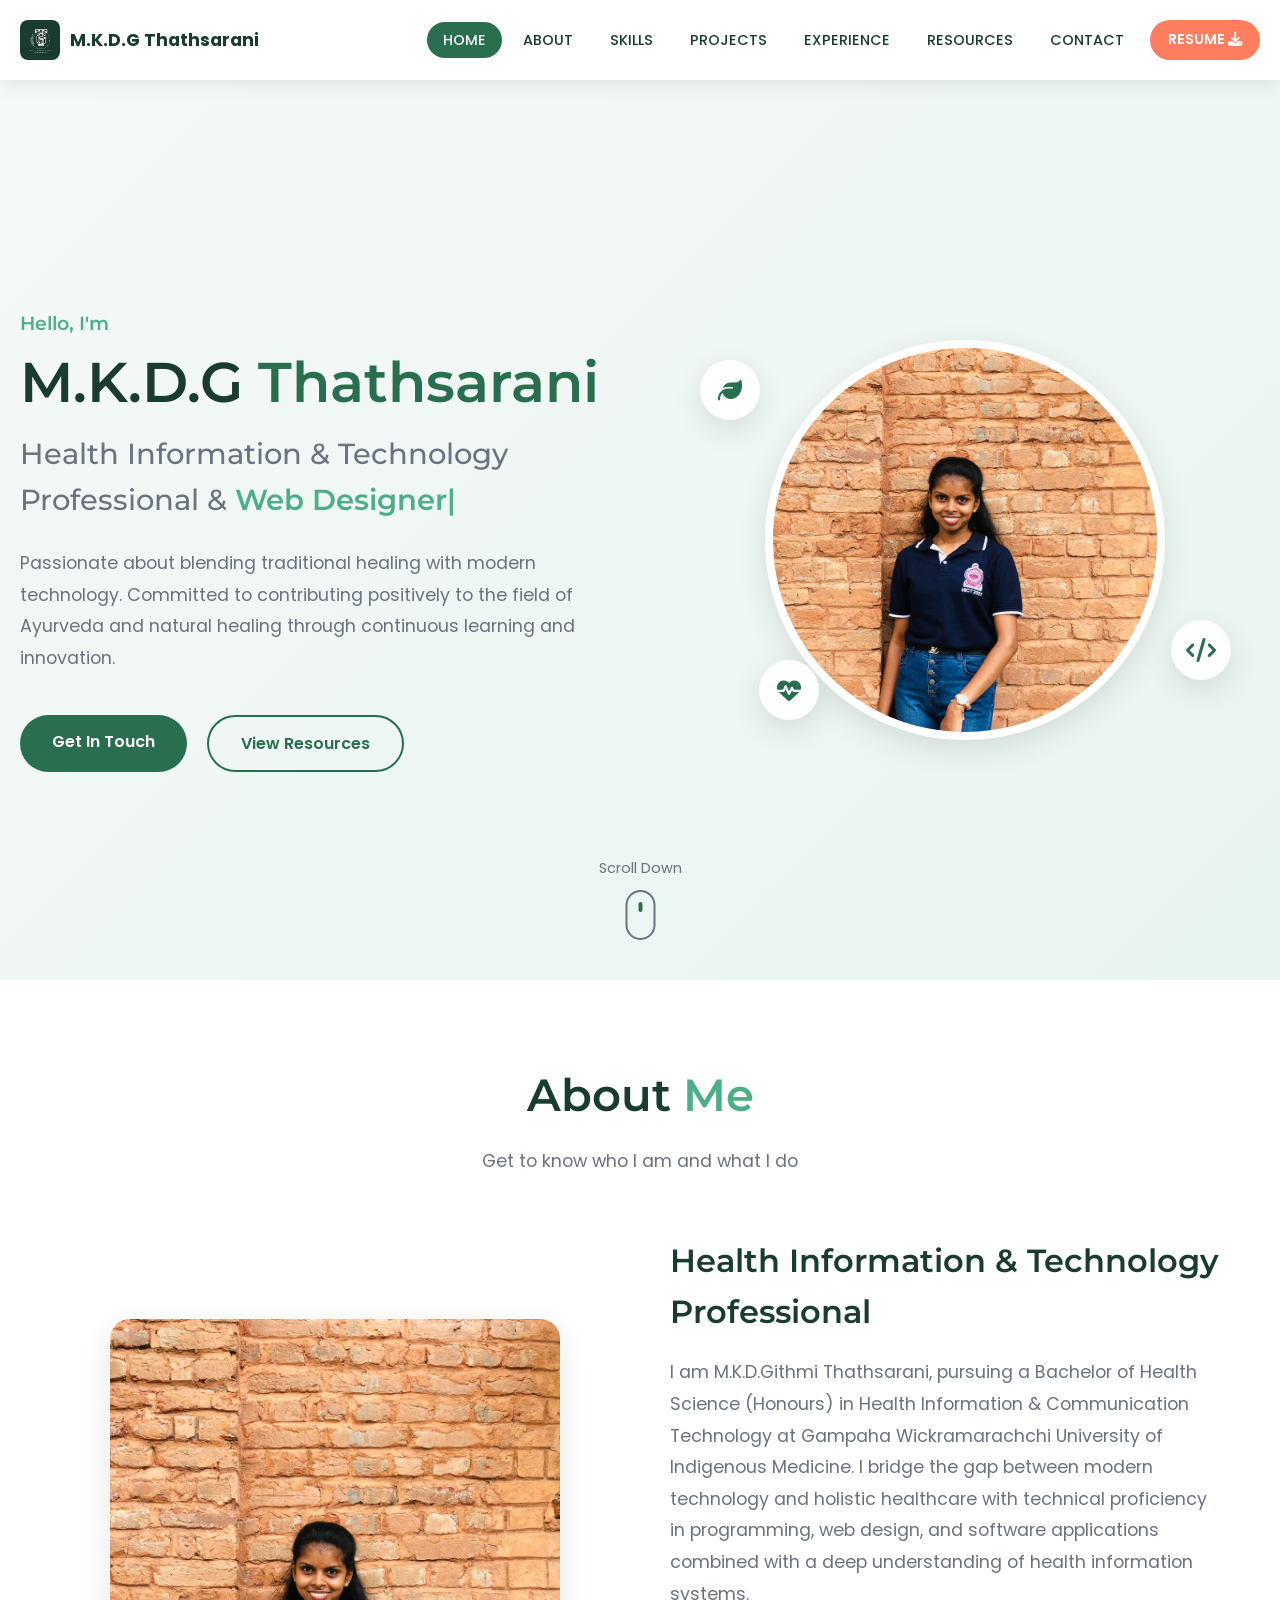
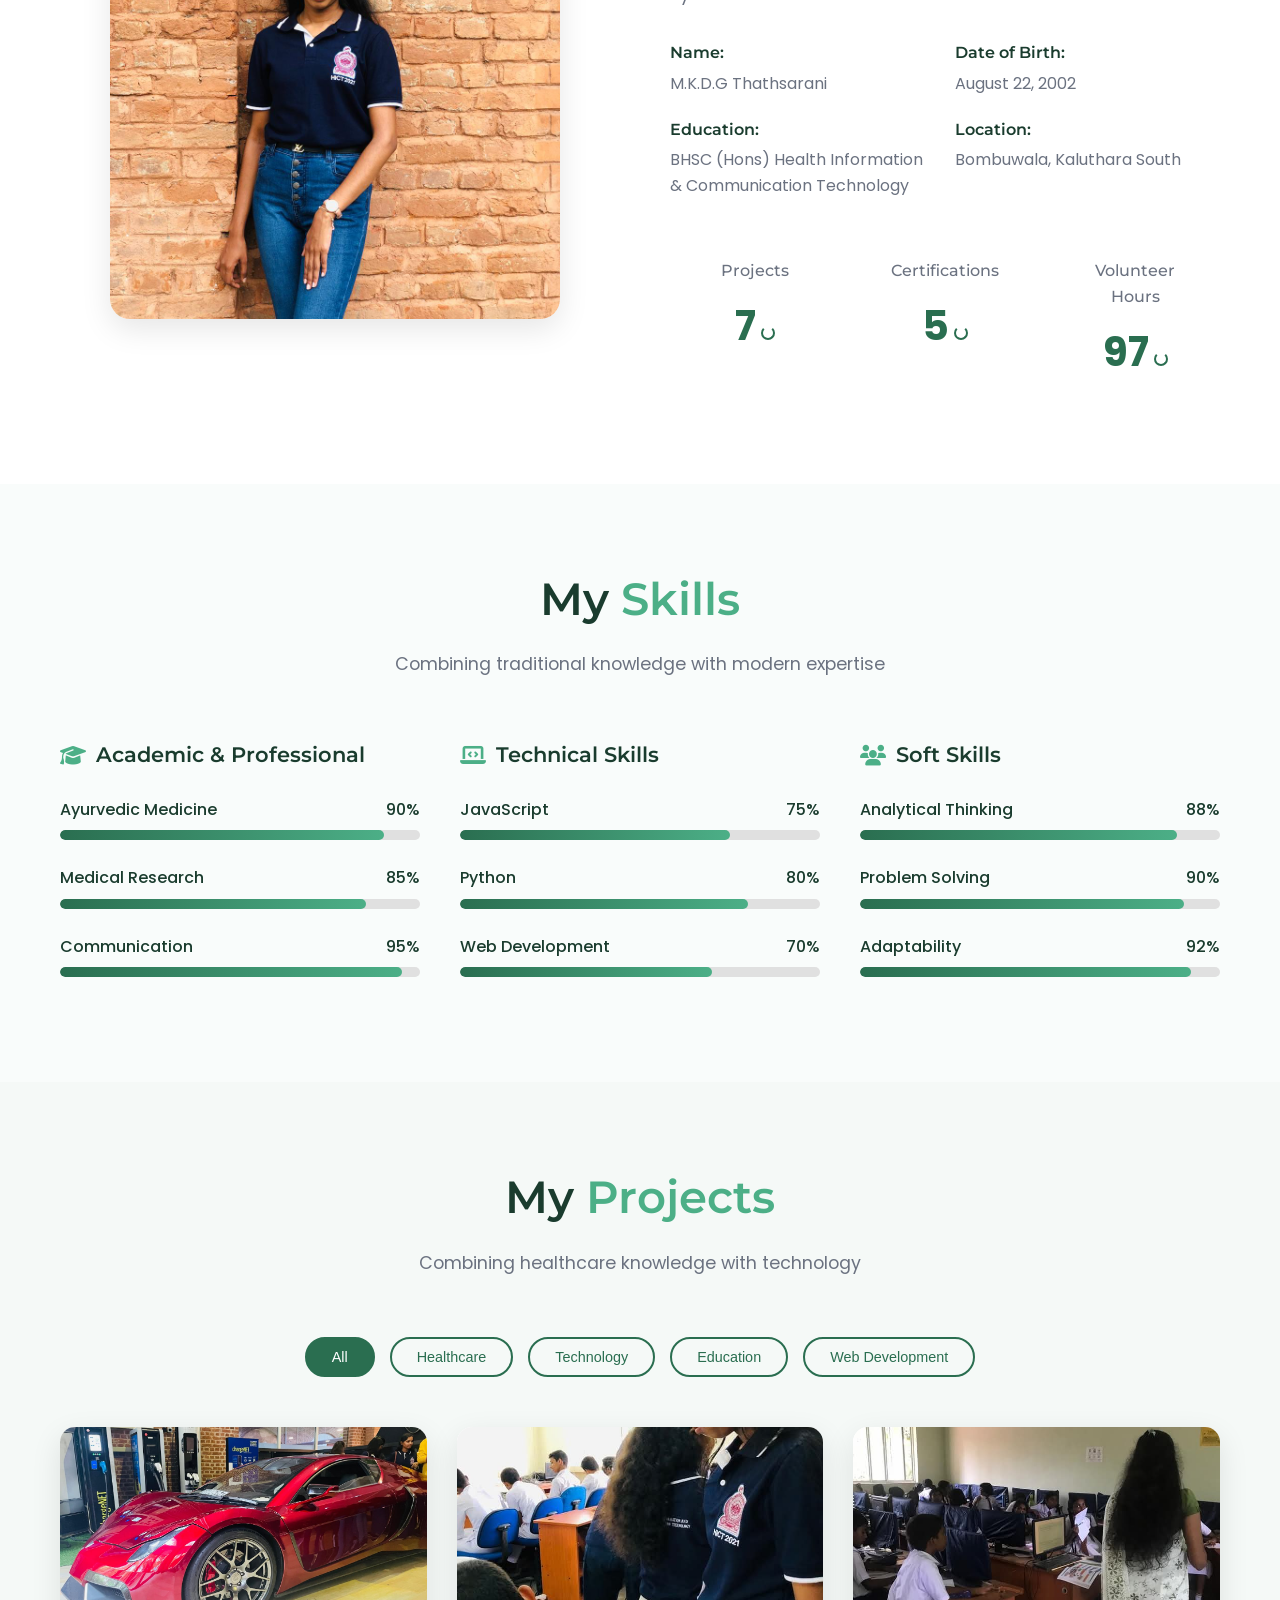
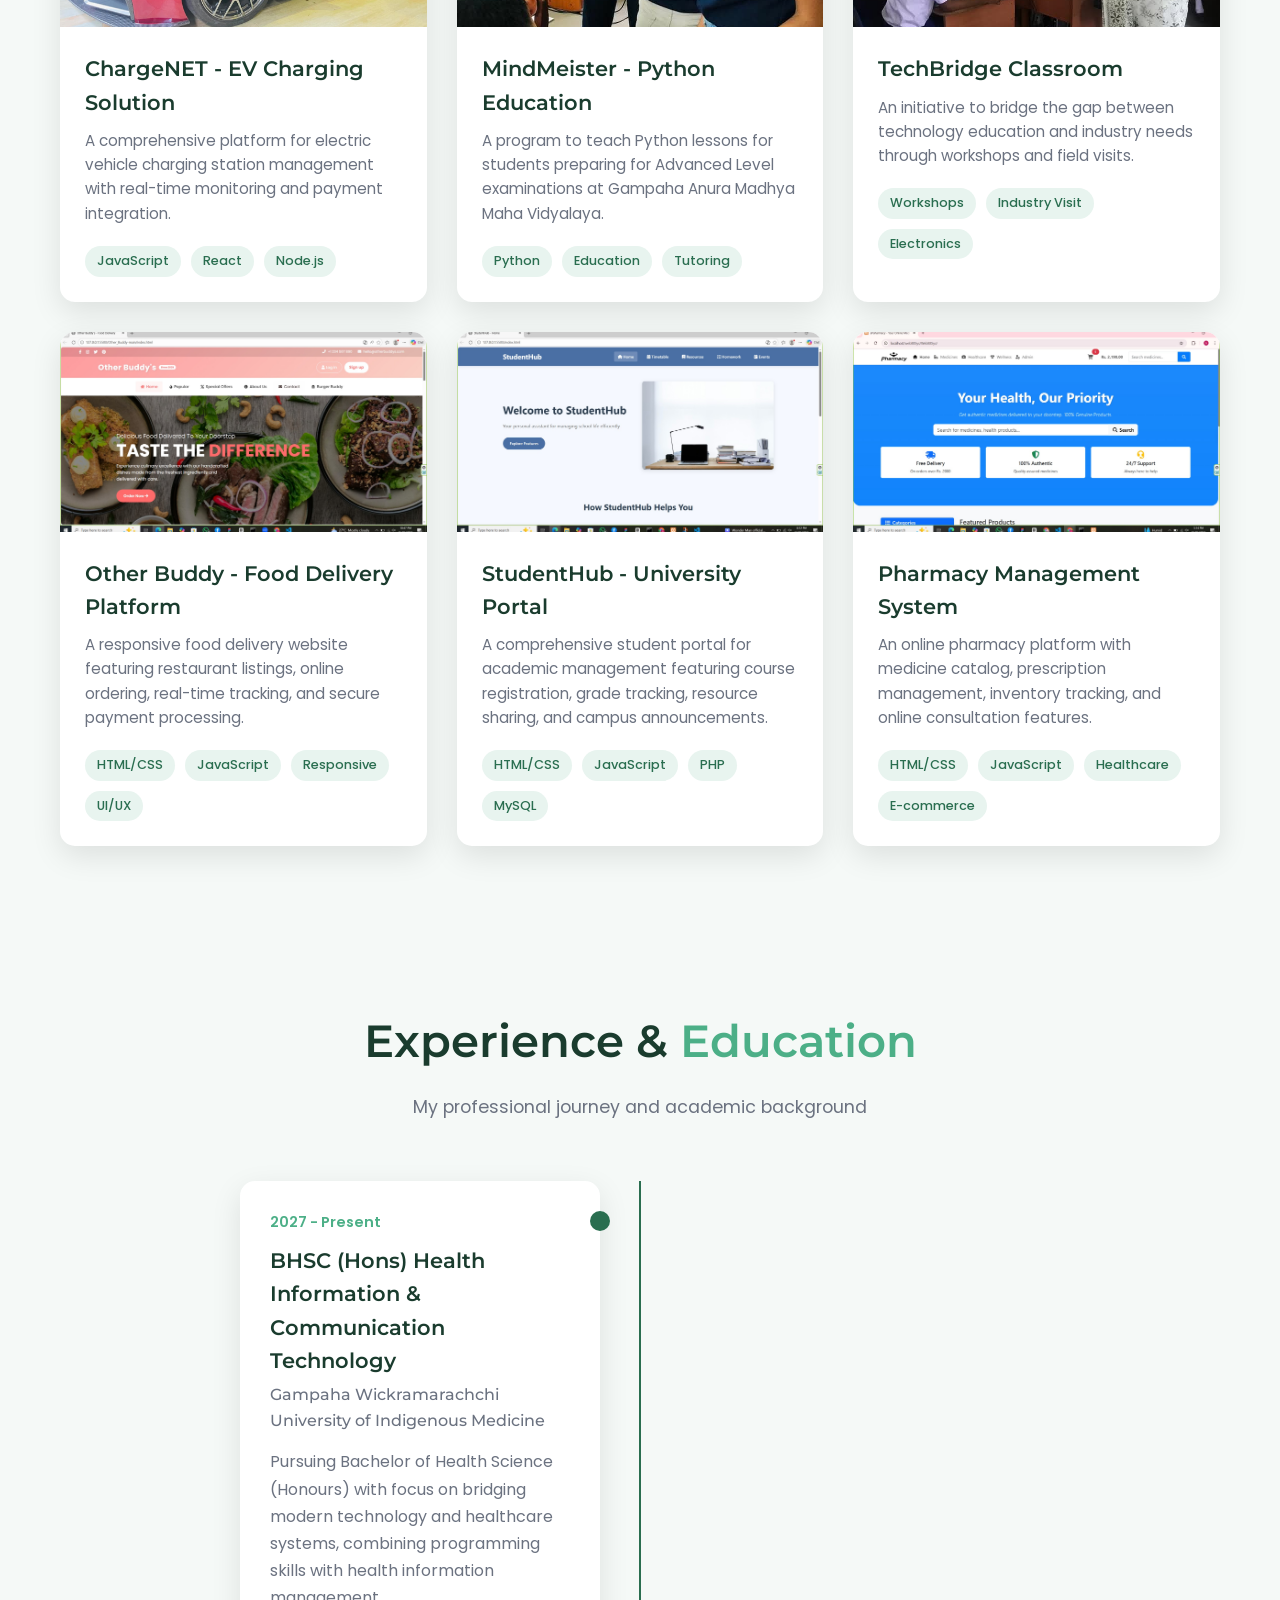
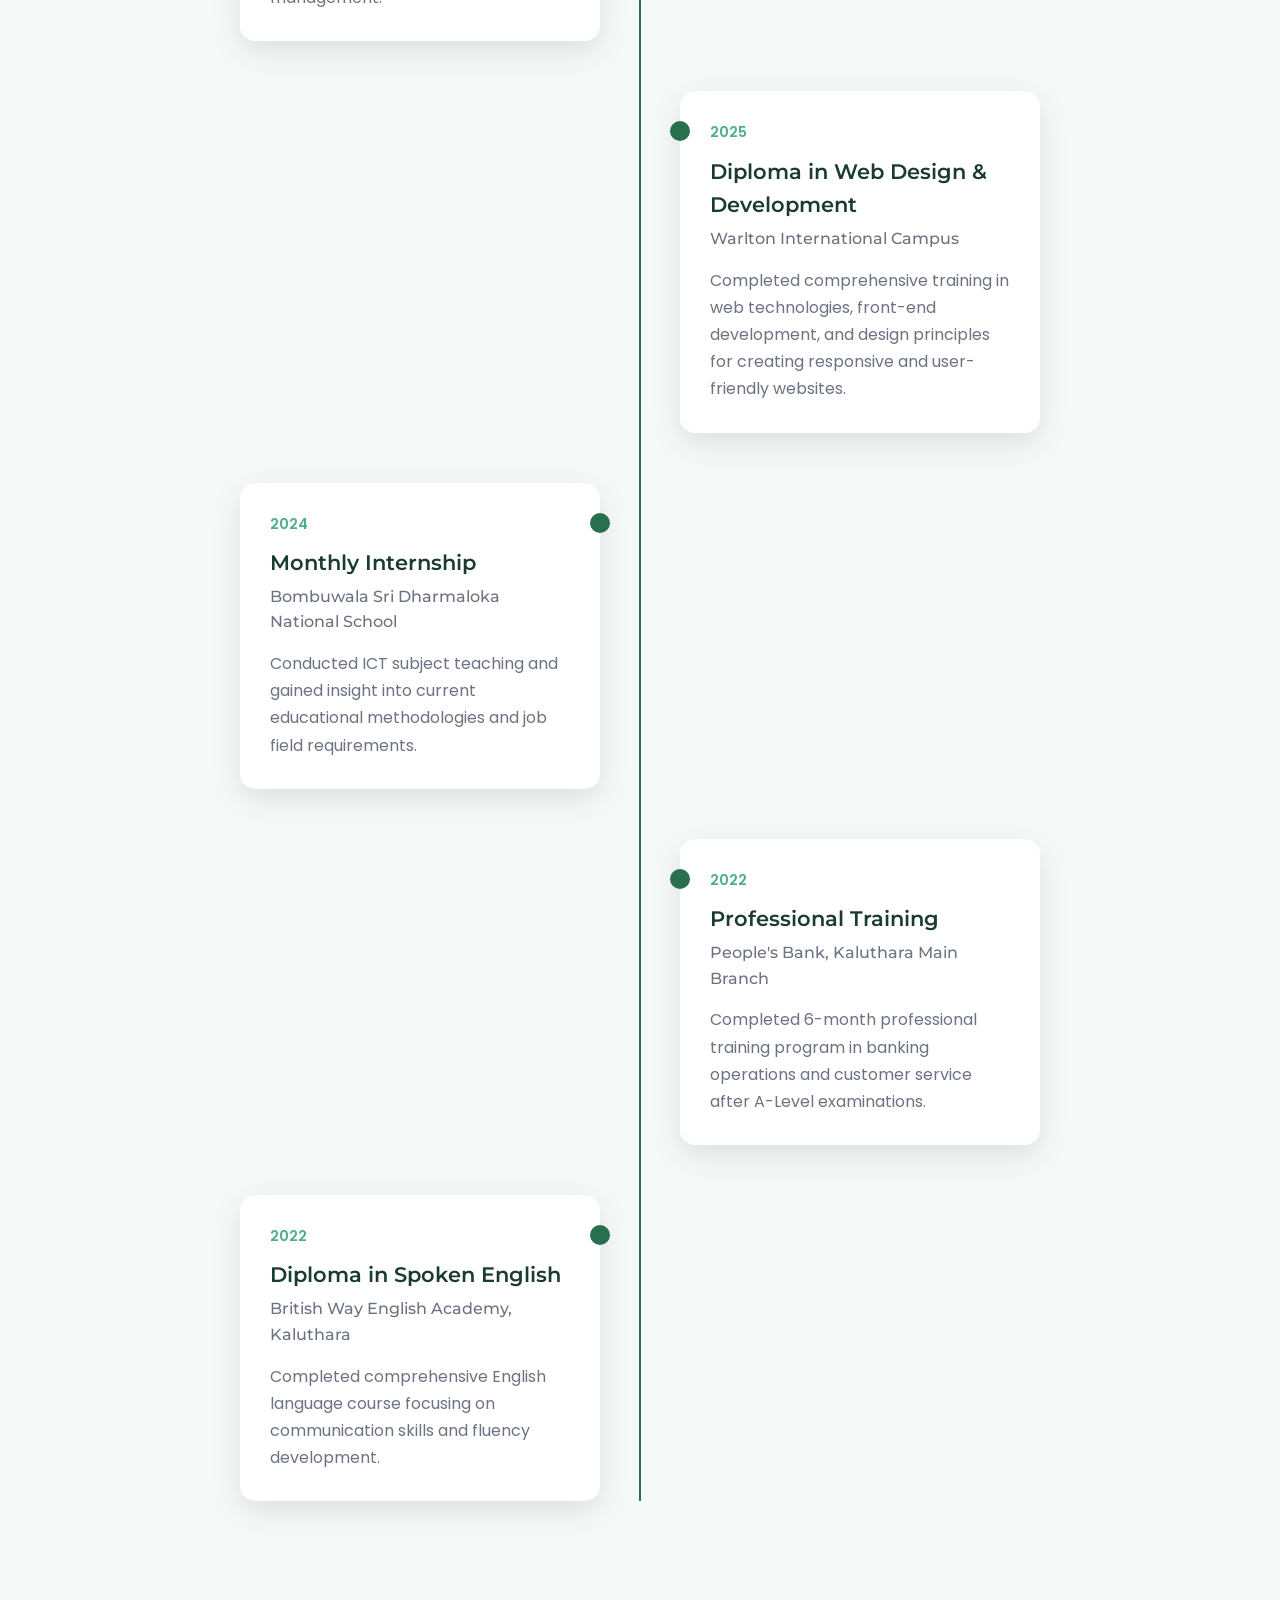
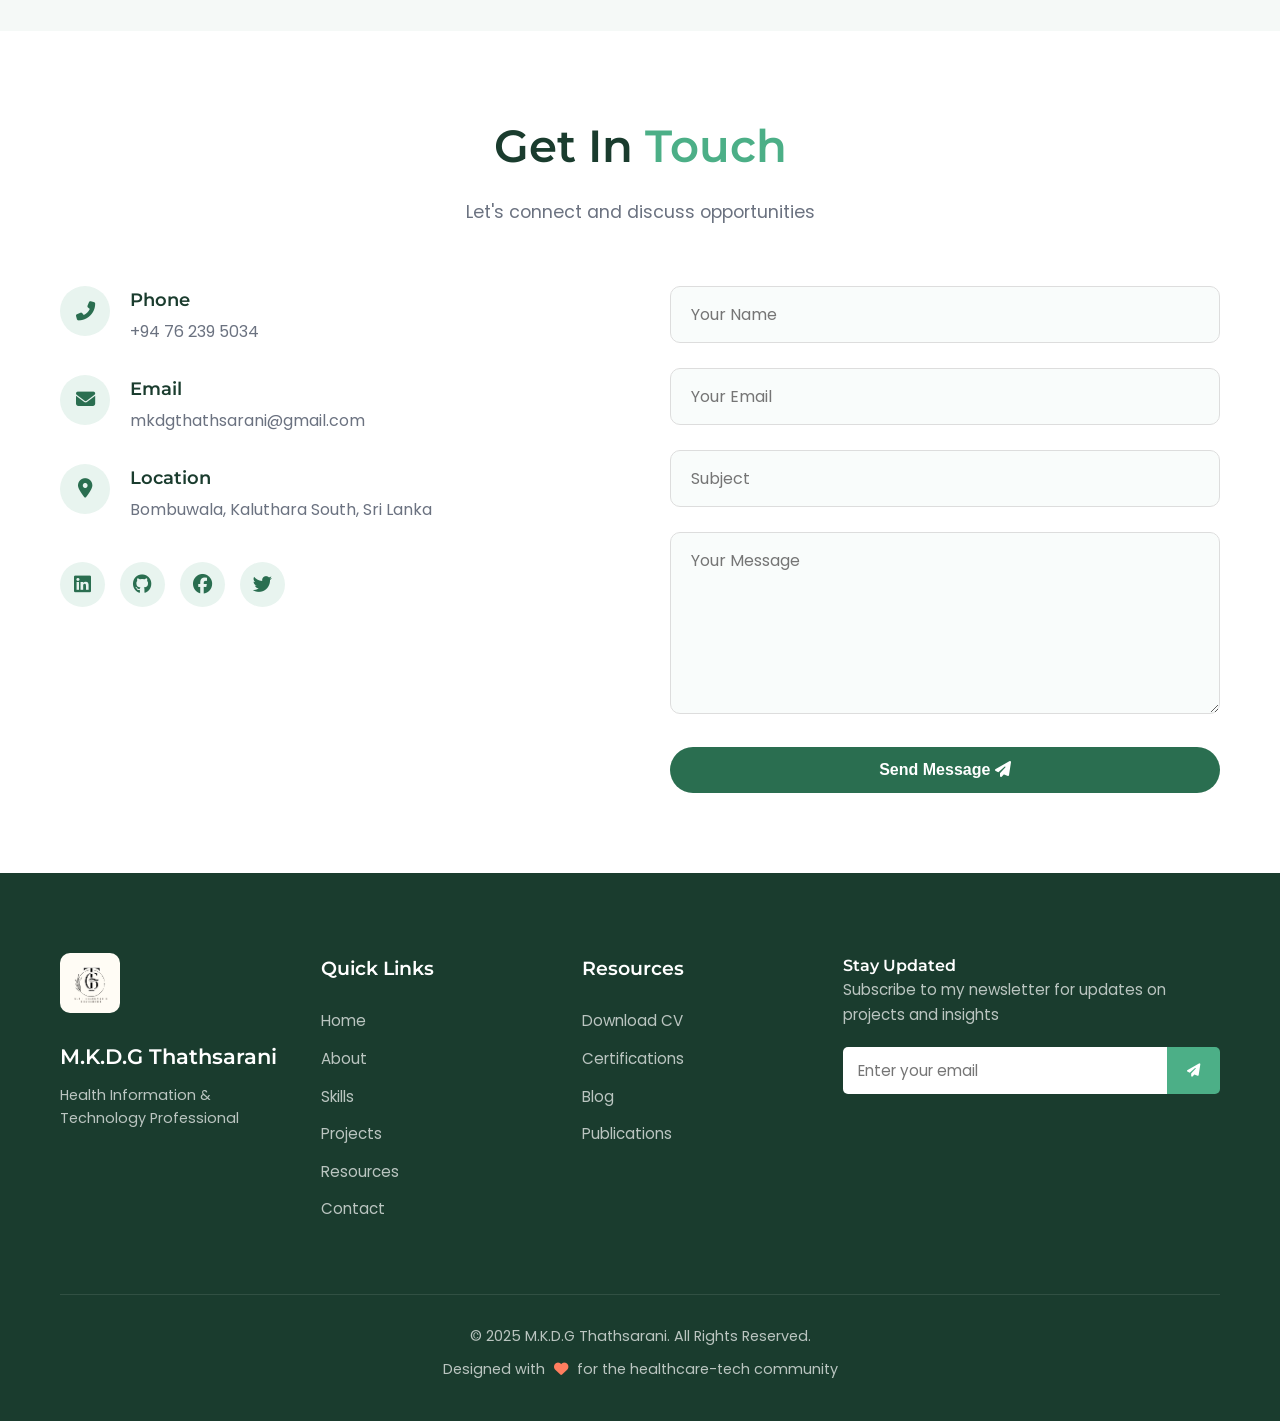
==== commit eafb6563: "Enhance portfolio and resources pages with SEO meta tags, lazy loading for images, and improved navi" ====
--- a/porthfolio/index.html
+++ b/porthfolio/index.html
@@ -4,6 +4,12 @@
     <meta charset="UTF-8">
     <meta name="viewport" content="width=device-width, initial-scale=1.0">
     <title>M.K.D.G Thathsarani | Portfolio</title>
+    <!-- SEO Meta Tags -->
+    <meta name="description" content="M.K.D.G Thathsarani - Health Information & Technology Professional Portfolio">
+    <meta name="keywords" content="Health Information, Technology, Ayurveda, Web Development, Portfolio, Healthcare">
+    <meta name="author" content="M.K.D.G Thathsarani">
+    <!-- Favicon -->
+    <link rel="icon" type="image/png" href="Logo/Green.png">
     <link rel="stylesheet" href="https://cdnjs.cloudflare.com/ajax/libs/font-awesome/6.4.0/css/all.min.css">
     <link href="https://fonts.googleapis.com/css2?family=Poppins:wght@300;400;500;600;700&family=Montserrat:wght@400;500;600;700&display=swap" rel="stylesheet">
     <link rel="stylesheet" href="style.css">
@@ -49,7 +55,7 @@
                 </div>
                 <div class="hero-image">
                     <div class="image-frame">
-                        <img src="I.jpeg" alt="M.K.D.G Thathsarani">
+                        <img src="I.jpeg" alt="M.K.D.G Thathsarani" loading="lazy">
                     </div>
                     <div class="floating-elements">
                         <div class="floating-element el1"><i class="fas fa-leaf"></i></div>
@@ -77,7 +83,7 @@
             <div class="about-content">
                 <div class="about-image">
                     <div class="image-container">
-                        <img src="I.jpeg" alt="About Me">
+                        <img src="I.jpeg" alt="About Me" loading="lazy">
                     </div>
                 </div>
                 <div class="about-text">
@@ -247,9 +253,9 @@
                 <!-- ChargeNET Project -->
                 <div class="project-card" data-category="tech">
                     <div class="project-image">
-                        <img src="Project_PNG/tp1.jpg" alt="ChargeNET Project">
+                        <img src="Project_PNG/tp1.jpg" alt="ChargeNET Project" loading="lazy">
                         <div class="project-overlay">
-                            <a href="#" class="project-link"><i class="fas fa-external-link-alt"></i></a>
+                            <a href="https://github.com/MKDGThathsarani?tab=repositories" target="_blank" class="project-link"><i class="fas fa-external-link-alt"></i></a>
                         </div>
                     </div>
                     <div class="project-content">
@@ -266,9 +272,9 @@
                 <!-- MindMeister Project -->
                 <div class="project-card" data-category="edu">
                     <div class="project-image">
-                        <img src="Project_PNG/tp2.jpg" alt="MindMeister Project">
+                        <img src="Project_PNG/tp2.jpg" alt="MindMeister Project" loading="lazy">
                         <div class="project-overlay">
-                            <a href="#" class="project-link"><i class="fas fa-external-link-alt"></i></a>
+                            <a href="https://github.com/MKDGThathsarani?tab=repositories" target="_blank" class="project-link"><i class="fas fa-external-link-alt"></i></a>
                         </div>
                     </div>
                     <div class="project-content">
@@ -285,9 +291,9 @@
                 <!-- TechBridge Classroom -->
                 <div class="project-card" data-category="tech">
                     <div class="project-image">
-                        <img src="Project_PNG/tp3.jpg" alt="TechBridge Classroom">
+                        <img src="Project_PNG/tp3.jpg" alt="TechBridge Classroom" loading="lazy">
                         <div class="project-overlay">
-                            <a href="#" class="project-link"><i class="fas fa-external-link-alt"></i></a>
+                            <a href="https://github.com/MKDGThathsarani?tab=repositories" target="_blank" class="project-link"><i class="fas fa-external-link-alt"></i></a>
                         </div>
                     </div>
                     <div class="project-content">
@@ -304,9 +310,9 @@
                 <!-- Other Buddy - Food Delivery Website -->
                 <div class="project-card" data-category="web">
                     <div class="project-image">
-                        <img src="Project_PNG/Other%20Buddy's.jpeg" alt="Other Buddy Food Delivery">
+                        <img src="Project_PNG/Other%20Buddy's.jpeg" alt="Other Buddy Food Delivery" loading="lazy">
                         <div class="project-overlay">
-                            <a href="#" class="project-link"><i class="fas fa-external-link-alt"></i></a>
+                            <a href="https://github.com/MKDGThathsarani?tab=repositories" target="_blank" class="project-link"><i class="fas fa-external-link-alt"></i></a>
                         </div>
                     </div>
                     <div class="project-content">
@@ -324,9 +330,9 @@
                 <!-- StudentHub - Student Portal -->
                 <div class="project-card" data-category="web edu">
                     <div class="project-image">
-                        <img src="Project_PNG/Student%20Hub.jpeg" alt="StudentHub Portal">
+                        <img src="Project_PNG/Student%20Hub.jpeg" alt="StudentHub Portal" loading="lazy">
                         <div class="project-overlay">
-                            <a href="#" class="project-link"><i class="fas fa-external-link-alt"></i></a>
+                            <a href="https://github.com/MKDGThathsarani?tab=repositories" target="_blank" class="project-link"><i class="fas fa-external-link-alt"></i></a>
                         </div>
                     </div>
                     <div class="project-content">
@@ -344,9 +350,9 @@
                 <!-- Pharmacy Website -->
                 <div class="project-card" data-category="web health">
                     <div class="project-image">
-                        <img src="Project_PNG/Pharmacy.jpeg" alt="Pharmacy Website">
+                        <img src="Project_PNG/Pharmacy.jpeg" alt="Pharmacy Website" loading="lazy">
                         <div class="project-overlay">
-                            <a href="#" class="project-link"><i class="fas fa-external-link-alt"></i></a>
+                            <a href="https://github.com/MKDGThathsarani?tab=repositories" target="_blank" class="project-link"><i class="fas fa-external-link-alt"></i></a>
                         </div>
                     </div>
                     <div class="project-content">
@@ -462,8 +468,8 @@
                     </div>
 
                     <div class="social-links">
-                        <a href="#" class="social-link"><i class="fab fa-linkedin"></i></a>
-                        <a href="#" class="social-link"><i class="fab fa-github"></i></a>
+                        <a href="https://www.linkedin.com/in/m-k-d-githmi-thathsarani-91754a297/" target="_blank" class="social-link"><i class="fab fa-linkedin"></i></a>
+                        <a href="https://github.com/MKDGThathsarani?tab=repositories" target="_blank" class="social-link"><i class="fab fa-github"></i></a>
                         <a href="#" class="social-link"><i class="fab fa-facebook"></i></a>
                         <a href="#" class="social-link"><i class="fab fa-twitter"></i></a>
                     </div>
--- a/porthfolio/style.css
+++ b/porthfolio/style.css
@@ -1422,4 +1422,622 @@
     .section-container {
         padding: 40px 20px !important;
     }
+}
+
+/* Publications Section - Additional Styles */
+.publications-grid {
+    display: flex;
+    flex-direction: column;
+    gap: 25px;
+    margin-bottom: 60px;
+}
+
+.publication-card {
+    background-color: #F9FCFB;
+    border-radius: 15px;
+    padding: 30px;
+    box-shadow: var(--shadow);
+    transition: var(--transition);
+    border-left: 4px solid var(--primary-color);
+    display: flex;
+    flex-direction: column;
+}
+
+.publication-card:hover {
+    transform: translateX(10px);
+    box-shadow: 0 20px 40px rgba(0, 0, 0, 0.1);
+}
+
+.publication-header {
+    display: flex;
+    justify-content: space-between;
+    align-items: center;
+    margin-bottom: 20px;
+    padding-bottom: 15px;
+    border-bottom: 1px solid #E8F4EF;
+}
+
+.publication-type {
+    background-color: var(--primary-color);
+    color: white;
+    padding: 6px 15px;
+    border-radius: 20px;
+    font-size: 0.85rem;
+    font-weight: 500;
+    text-transform: uppercase;
+    letter-spacing: 0.5px;
+}
+
+.publication-year {
+    color: var(--gray-color);
+    font-weight: 600;
+    font-size: 1rem;
+}
+
+.publication-content {
+    margin-bottom: 25px;
+}
+
+.publication-title {
+    color: var(--dark-color);
+    font-size: 1.4rem;
+    margin-bottom: 12px;
+    line-height: 1.4;
+}
+
+.publication-authors {
+    color: var(--primary-color);
+    font-weight: 500;
+    margin-bottom: 8px;
+    font-size: 1rem;
+}
+
+.publication-journal {
+    color: var(--gray-color);
+    font-style: italic;
+    margin-bottom: 20px;
+    font-size: 0.95rem;
+}
+
+.publication-abstract {
+    background-color: white;
+    padding: 20px;
+    border-radius: 10px;
+    margin-bottom: 20px;
+    border: 1px solid #E8F4EF;
+}
+
+.publication-abstract p {
+    color: #555;
+    font-size: 0.95rem;
+    line-height: 1.7;
+    margin: 0;
+}
+
+.publication-metrics {
+    display: flex;
+    gap: 25px;
+    flex-wrap: wrap;
+}
+
+.publication-metrics .metric {
+    display: flex;
+    align-items: center;
+    gap: 8px;
+    color: var(--gray-color);
+    font-size: 0.9rem;
+}
+
+.publication-metrics .metric i {
+    color: var(--secondary-color);
+    font-size: 0.9rem;
+}
+
+.publication-footer {
+    display: flex;
+    gap: 15px;
+    flex-wrap: wrap;
+}
+
+.publication-link,
+.publication-download {
+    display: inline-flex;
+    align-items: center;
+    gap: 8px;
+    font-size: 0.95rem;
+    padding: 10px 20px;
+}
+
+.publication-link {
+    background-color: transparent;
+    color: var(--primary-color);
+    border: 2px solid var(--primary-color);
+}
+
+.publication-link:hover {
+    background-color: var(--primary-color);
+    color: white;
+}
+
+.publication-download {
+    background-color: var(--primary-color);
+    color: white;
+    border: 2px solid var(--primary-color);
+}
+
+.publication-download:hover {
+    background-color: var(--dark-color);
+    border-color: var(--dark-color);
+}
+
+.publications-stats {
+    display: grid;
+    grid-template-columns: repeat(auto-fit, minmax(200px, 1fr));
+    gap: 25px;
+    background: linear-gradient(135deg, var(--primary-color) 0%, var(--secondary-color) 100%);
+    padding: 40px;
+    border-radius: 15px;
+    margin-top: 60px;
+}
+
+.stat-card {
+    background-color: rgba(255, 255, 255, 0.95);
+    border-radius: 10px;
+    padding: 25px;
+    text-align: center;
+    transition: var(--transition);
+    backdrop-filter: blur(10px);
+    opacity: 0;
+    transform: translateY(30px);
+}
+
+.stat-card:hover {
+    transform: translateY(-5px);
+    box-shadow: 0 10px 30px rgba(0, 0, 0, 0.1);
+}
+
+.stat-card.animated {
+    animation: fadeInUp 0.8s ease-out forwards;
+}
+
+.stat-card:nth-child(2) { animation-delay: 0.3s; }
+.stat-card:nth-child(3) { animation-delay: 0.6s; }
+.stat-card:nth-child(4) { animation-delay: 0.9s; }
+
+.stat-icon {
+    width: 60px;
+    height: 60px;
+    background-color: #E8F4EF;
+    border-radius: 50%;
+    display: flex;
+    align-items: center;
+    justify-content: center;
+    margin: 0 auto 15px;
+    color: var(--primary-color);
+    font-size: 1.5rem;
+}
+
+.stat-content h3 {
+    color: var(--dark-color);
+    font-size: 2.5rem;
+    margin-bottom: 5px;
+    font-weight: 700;
+}
+
+.stat-content p {
+    color: var(--gray-color);
+    font-size: 1rem;
+    margin: 0;
+}
+
+/* Responsive Publications */
+@media (max-width: 768px) {
+    .publication-header {
+        flex-direction: column;
+        align-items: flex-start;
+        gap: 10px;
+    }
+    
+    .publication-footer {
+        flex-direction: column;
+    }
+    
+    .publication-link,
+    .publication-download {
+        width: 100%;
+        justify-content: center;
+    }
+    
+    .publications-stats {
+        grid-template-columns: repeat(2, 1fr);
+        padding: 25px;
+    }
+}
+
+@media (max-width: 480px) {
+    .publications-stats {
+        grid-template-columns: 1fr;
+    }
+    
+    .publication-metrics {
+        flex-direction: column;
+        gap: 10px;
+    }
+}
+
+/* Blog Section Styles */
+.blog-grid {
+    display: grid;
+    grid-template-columns: repeat(auto-fill, minmax(350px, 1fr));
+    gap: 30px;
+    margin-bottom: 60px;
+}
+
+.blog-card {
+    background-color: var(--white);
+    border-radius: 15px;
+    overflow: hidden;
+    box-shadow: var(--shadow);
+    transition: var(--transition);
+    opacity: 0;
+    transform: translateY(30px);
+}
+
+.blog-card.animated {
+    animation: fadeInUp 0.8s ease-out forwards;
+}
+
+.blog-card:nth-child(2) { animation-delay: 0.2s; }
+.blog-card:nth-child(3) { animation-delay: 0.4s; }
+.blog-card:nth-child(4) { animation-delay: 0.6s; }
+.blog-card:nth-child(5) { animation-delay: 0.8s; }
+.blog-card:nth-child(6) { animation-delay: 1s; }
+
+.blog-card:hover {
+    transform: translateY(-10px);
+    box-shadow: 0 20px 40px rgba(0, 0, 0, 0.15);
+}
+
+.blog-image {
+    height: 220px;
+    position: relative;
+    overflow: hidden;
+}
+
+.blog-image img {
+    width: 100%;
+    height: 100%;
+    object-fit: cover;
+    transition: transform 0.5s ease;
+}
+
+.blog-card:hover .blog-image img {
+    transform: scale(1.05);
+}
+
+.blog-date {
+    position: absolute;
+    top: 20px;
+    left: 20px;
+    background-color: var(--white);
+    width: 60px;
+    height: 60px;
+    border-radius: 10px;
+    display: flex;
+    flex-direction: column;
+    align-items: center;
+    justify-content: center;
+    box-shadow: 0 5px 15px rgba(0, 0, 0, 0.1);
+}
+
+.date-day {
+    font-size: 1.5rem;
+    font-weight: 700;
+    color: var(--primary-color);
+    line-height: 1;
+}
+
+.date-month {
+    font-size: 0.9rem;
+    color: var(--gray-color);
+    text-transform: uppercase;
+    letter-spacing: 1px;
+}
+
+.blog-content {
+    padding: 25px;
+}
+
+.blog-meta {
+    display: flex;
+    justify-content: space-between;
+    align-items: center;
+    margin-bottom: 15px;
+    font-size: 0.9rem;
+}
+
+.blog-category {
+    background-color: #E8F4EF;
+    color: var(--primary-color);
+    padding: 5px 12px;
+    border-radius: 20px;
+    font-weight: 500;
+}
+
+.blog-read-time {
+    color: var(--gray-color);
+}
+
+.blog-title {
+    color: var(--dark-color);
+    font-size: 1.3rem;
+    margin-bottom: 15px;
+    line-height: 1.4;
+    transition: var(--transition);
+}
+
+.blog-card:hover .blog-title {
+    color: var(--primary-color);
+}
+
+.blog-excerpt {
+    color: var(--gray-color);
+    margin-bottom: 20px;
+    font-size: 0.95rem;
+    line-height: 1.6;
+}
+
+.blog-footer {
+    display: flex;
+    justify-content: space-between;
+    align-items: center;
+    padding-top: 15px;
+    border-top: 1px solid #eee;
+}
+
+.blog-link {
+    color: var(--primary-color);
+    text-decoration: none;
+    font-weight: 600;
+    font-size: 0.95rem;
+    transition: var(--transition);
+}
+
+.blog-link:hover {
+    color: var(--secondary-color);
+}
+
+.blog-link i {
+    margin-left: 5px;
+    font-size: 0.9rem;
+    transition: transform 0.3s ease;
+}
+
+.blog-link:hover i {
+    transform: translateX(5px);
+}
+
+.blog-stats {
+    display: flex;
+    gap: 15px;
+    color: var(--gray-color);
+    font-size: 0.9rem;
+}
+
+.blog-stats span {
+    display: flex;
+    align-items: center;
+    gap: 5px;
+}
+
+.blog-stats i {
+    font-size: 1rem;
+}
+
+.blog-cta {
+    text-align: center;
+    padding: 40px;
+    background-color: var(--white);
+    border-radius: 15px;
+    box-shadow: var(--shadow);
+}
+
+.blog-cta p {
+    color: var(--gray-color);
+    margin-bottom: 25px;
+    font-size: 1.1rem;
+}
+
+.blog-cta .btn-primary {
+    padding: 14px 40px;
+    font-size: 1rem;
+}
+
+/* Certifications Grid */
+.certifications-grid {
+    display: grid;
+    grid-template-columns: repeat(auto-fill, minmax(350px, 1fr));
+    gap: 30px;
+}
+
+.certification-card {
+    background-color: var(--white);
+    border-radius: 15px;
+    overflow: hidden;
+    box-shadow: var(--shadow);
+    transition: var(--transition);
+    border: 1px solid #E8F4EF;
+    opacity: 0;
+    transform: translateY(30px);
+}
+
+.certification-card.animated {
+    animation: fadeInUp 0.8s ease-out forwards;
+}
+
+.certification-card:nth-child(2) { animation-delay: 0.1s; }
+.certification-card:nth-child(3) { animation-delay: 0.2s; }
+.certification-card:nth-child(4) { animation-delay: 0.3s; }
+.certification-card:nth-child(5) { animation-delay: 0.4s; }
+.certification-card:nth-child(6) { animation-delay: 0.5s; }
+
+.certification-card:hover {
+    transform: translateY(-10px) scale(1.02);
+    box-shadow: 0 20px 40px rgba(0, 0, 0, 0.1);
+    border-color: var(--secondary-color);
+}
+
+.certification-header {
+    display: flex;
+    align-items: center;
+    padding: 25px;
+    background: linear-gradient(135deg, #E8F4EF 0%, #FFFFFF 100%);
+    border-bottom: 1px solid #E8F4EF;
+}
+
+.certification-icon {
+    width: 60px;
+    height: 60px;
+    background-color: var(--primary-color);
+    border-radius: 50%;
+    display: flex;
+    align-items: center;
+    justify-content: center;
+    margin-right: 20px;
+    color: var(--white);
+    font-size: 1.5rem;
+    flex-shrink: 0;
+}
+
+.certification-title h3 {
+    color: var(--dark-color);
+    font-size: 1.2rem;
+    margin-bottom: 5px;
+    line-height: 1.4;
+}
+
+.certification-title p {
+    color: var(--secondary-color);
+    font-size: 0.9rem;
+    font-weight: 500;
+    margin: 0;
+}
+
+.certification-body {
+    padding: 25px;
+}
+
+.certification-body p {
+    color: var(--gray-color);
+    margin-bottom: 20px;
+    font-size: 0.95rem;
+    line-height: 1.6;
+}
+
+.certification-date {
+    display: flex;
+    align-items: center;
+    color: var(--primary-color);
+    font-size: 0.9rem;
+    font-weight: 500;
+}
+
+.certification-date i {
+    margin-right: 8px;
+    font-size: 1rem;
+}
+
+.certification-footer {
+    padding: 0 25px 25px;
+}
+
+.certification-link {
+    display: inline-flex;
+    align-items: center;
+    color: var(--primary-color);
+    text-decoration: none;
+    font-weight: 500;
+    font-size: 0.95rem;
+    transition: var(--transition);
+    padding: 10px 0;
+}
+
+.certification-link:hover {
+    color: var(--secondary-color);
+}
+
+.certification-link i {
+    margin-left: 8px;
+    font-size: 0.9rem;
+}
+
+/* Downloads Grid */
+.downloads-grid {
+    display: grid;
+    grid-template-columns: repeat(auto-fit, minmax(300px, 1fr));
+    gap: 30px;
+    margin-top: 40px;
+}
+
+.download-card {
+    background-color: #F9FCFB;
+    border-radius: 15px;
+    padding: 40px 30px;
+    text-align: center;
+    box-shadow: var(--shadow);
+    transition: var(--transition);
+    border: 2px solid transparent;
+    opacity: 0;
+    transform: translateY(30px);
+}
+
+.download-card.animated {
+    animation: fadeInUp 0.8s ease-out forwards;
+}
+
+.download-card:nth-child(2) { animation-delay: 0.2s; }
+.download-card:nth-child(3) { animation-delay: 0.4s; }
+
+.download-card:hover {
+    transform: translateY(-10px);
+    border-color: var(--primary-color);
+    box-shadow: 0 20px 40px rgba(0, 0, 0, 0.1);
+}
+
+.download-icon {
+    width: 80px;
+    height: 80px;
+    background: linear-gradient(135deg, var(--primary-color), var(--secondary-color));
+    border-radius: 50%;
+    display: flex;
+    align-items: center;
+    justify-content: center;
+    margin: 0 auto 25px;
+    color: var(--white);
+    font-size: 2rem;
+}
+
+.download-content h3 {
+    color: var(--dark-color);
+    font-size: 1.4rem;
+    margin-bottom: 15px;
+}
+
+.download-content p {
+    color: var(--gray-color);
+    margin-bottom: 25px;
+    font-size: 1rem;
+    line-height: 1.6;
+}
+
+.download-btn {
+    display: inline-flex;
+    align-items: center;
+    gap: 10px;
+    padding: 12px 30px;
+    font-size: 0.95rem;
+}
+
+.download-btn i {
+    font-size: 1.1rem;
 }
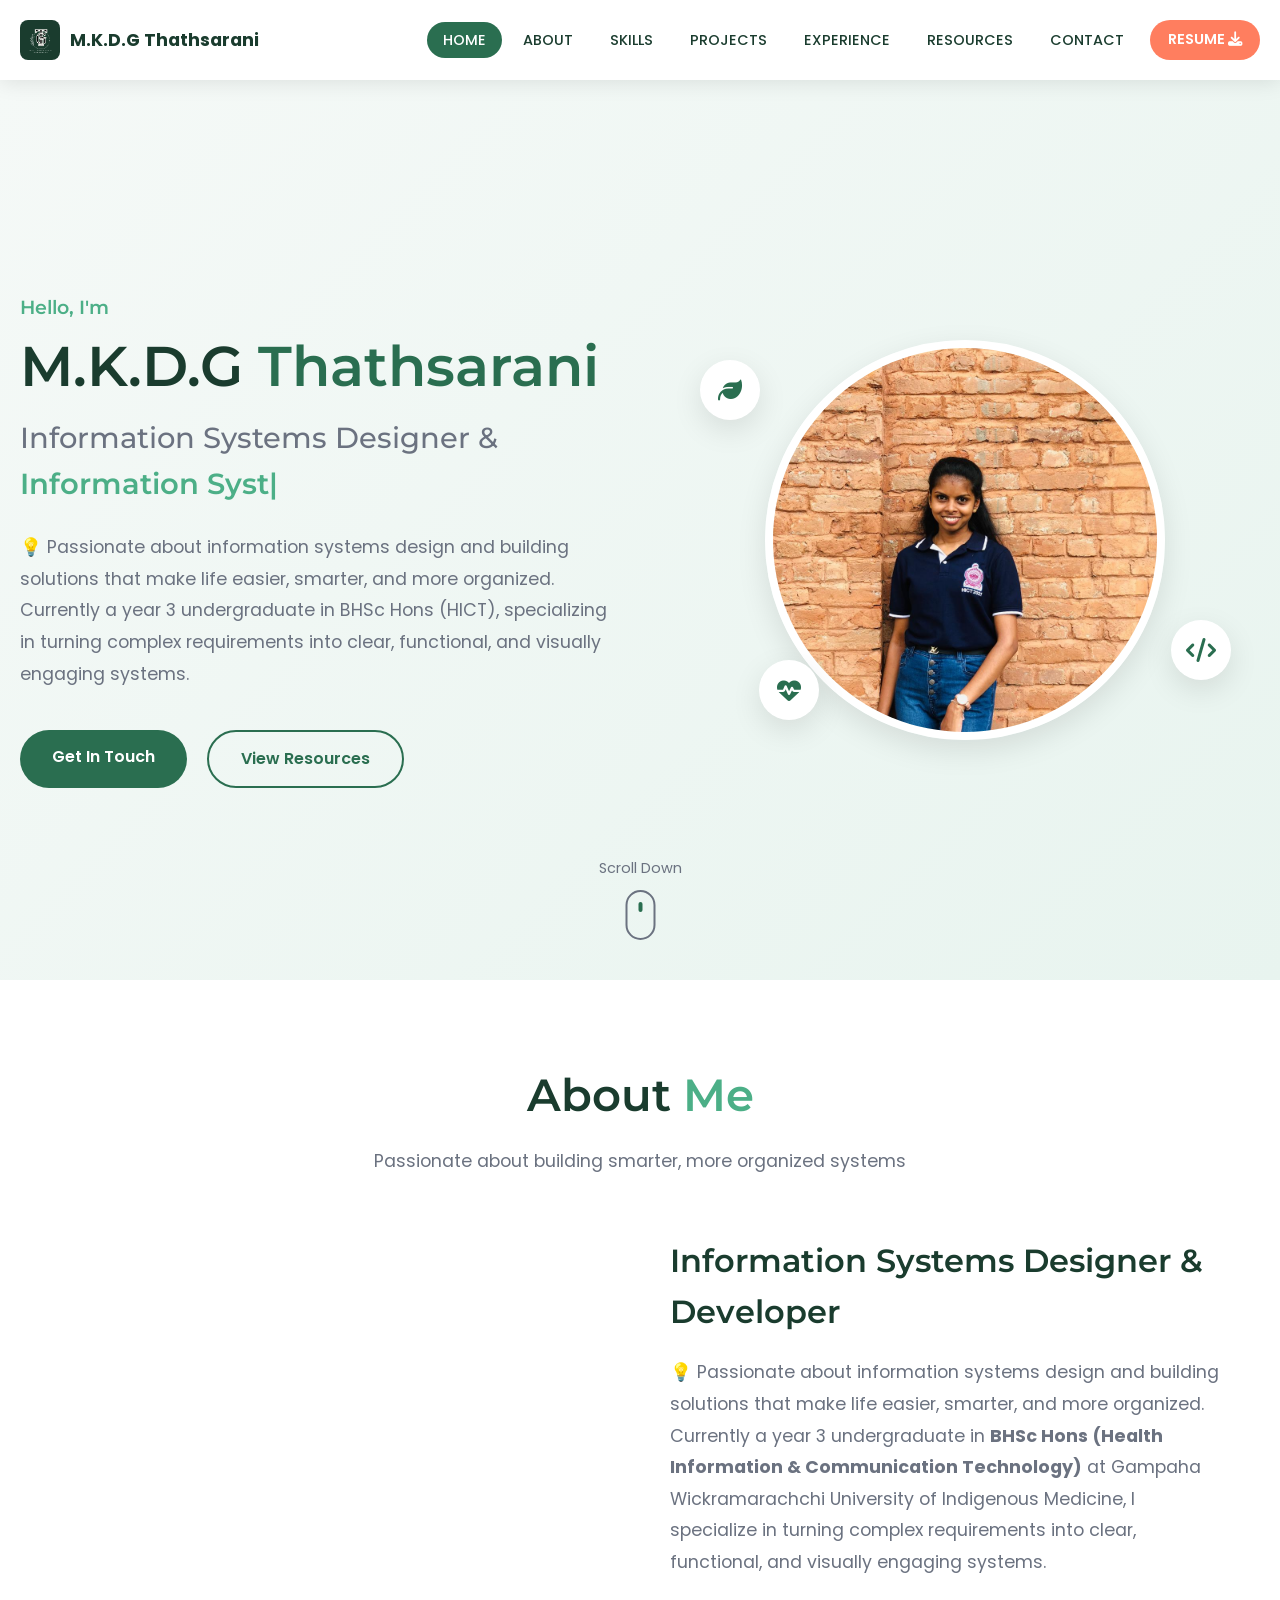
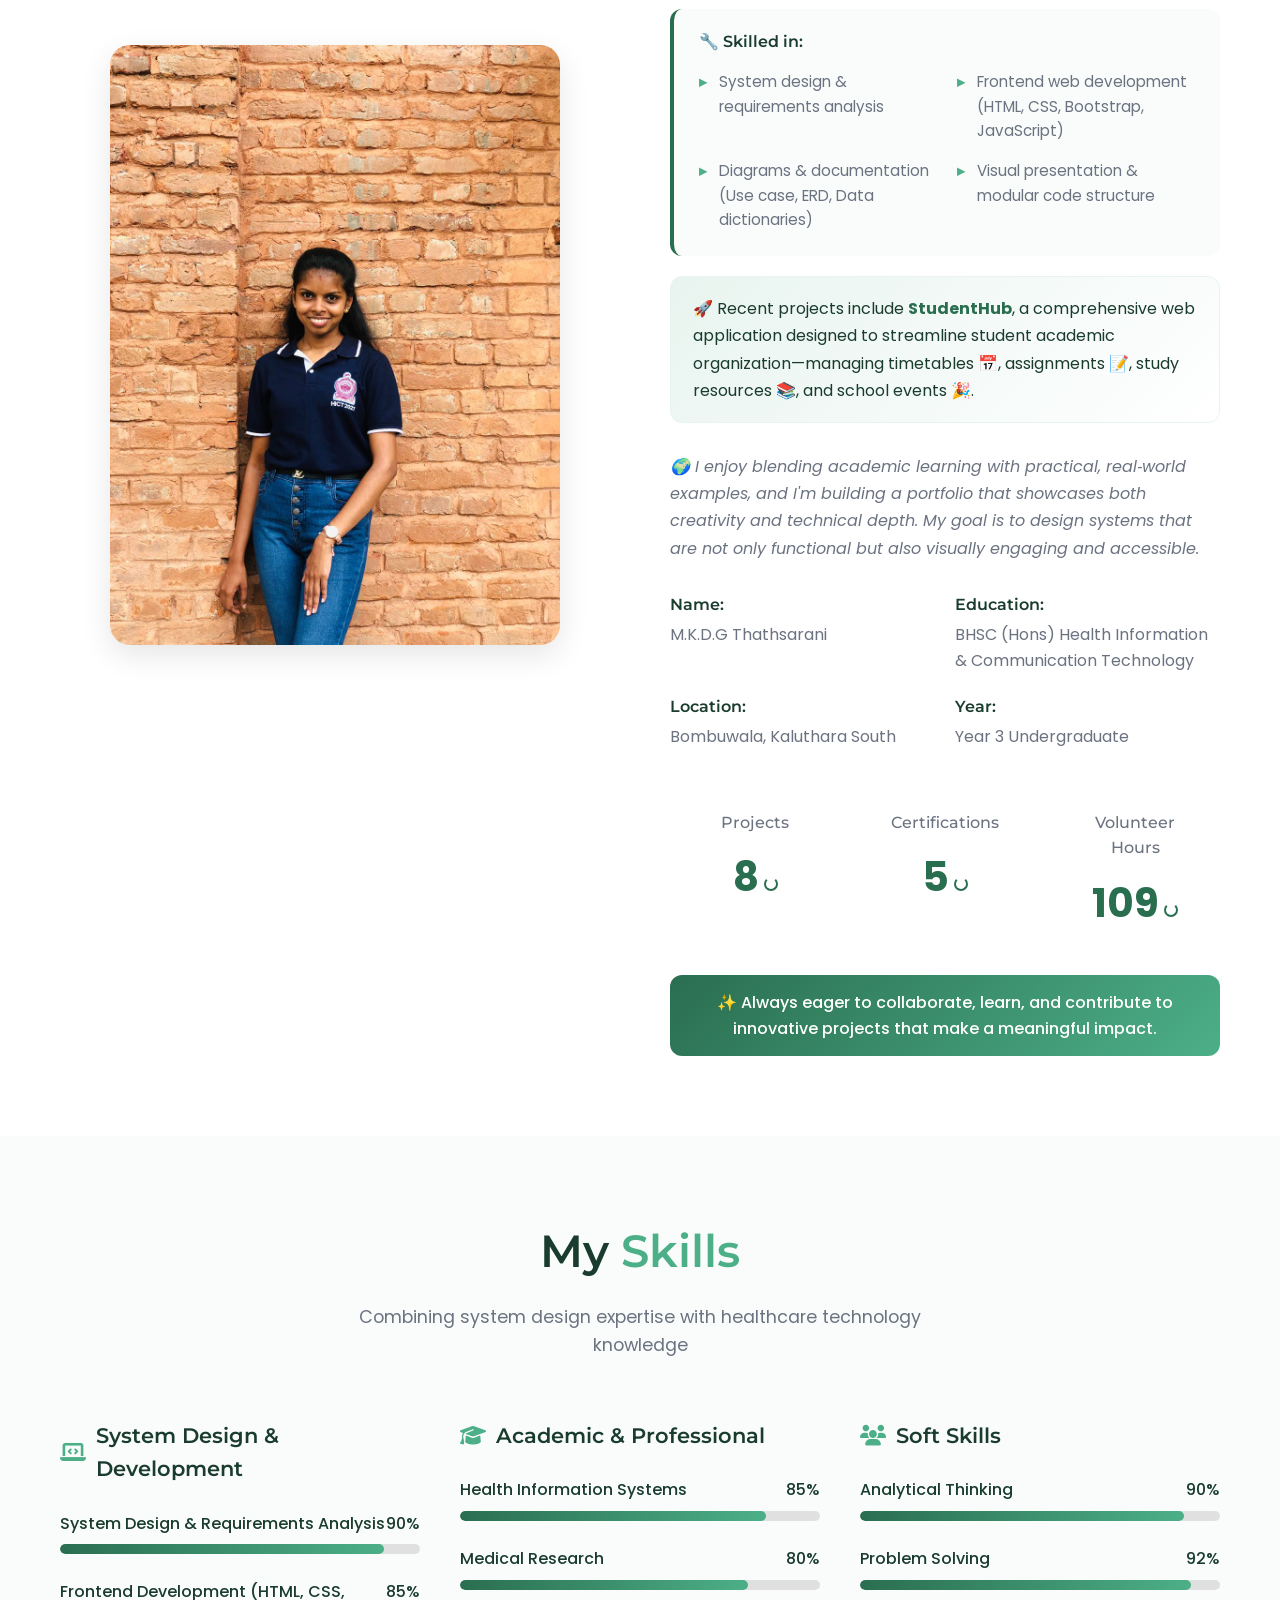
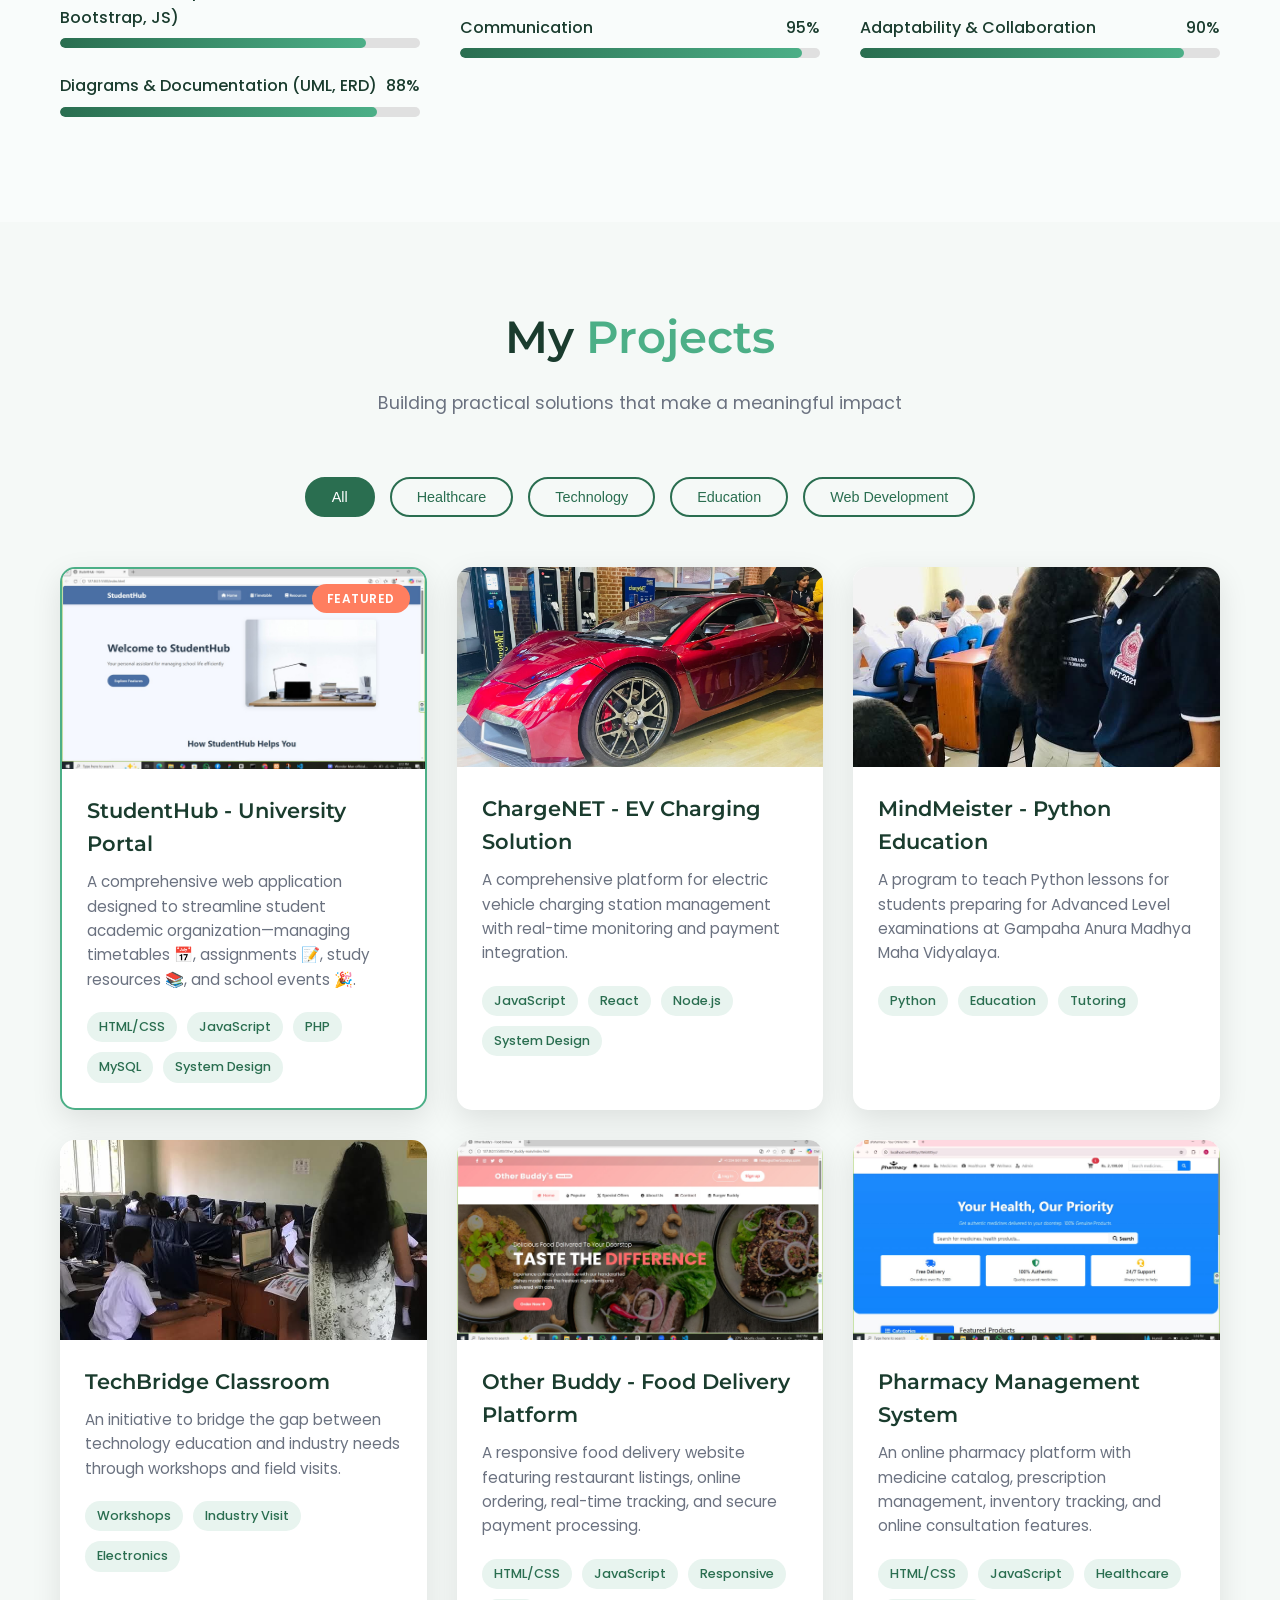
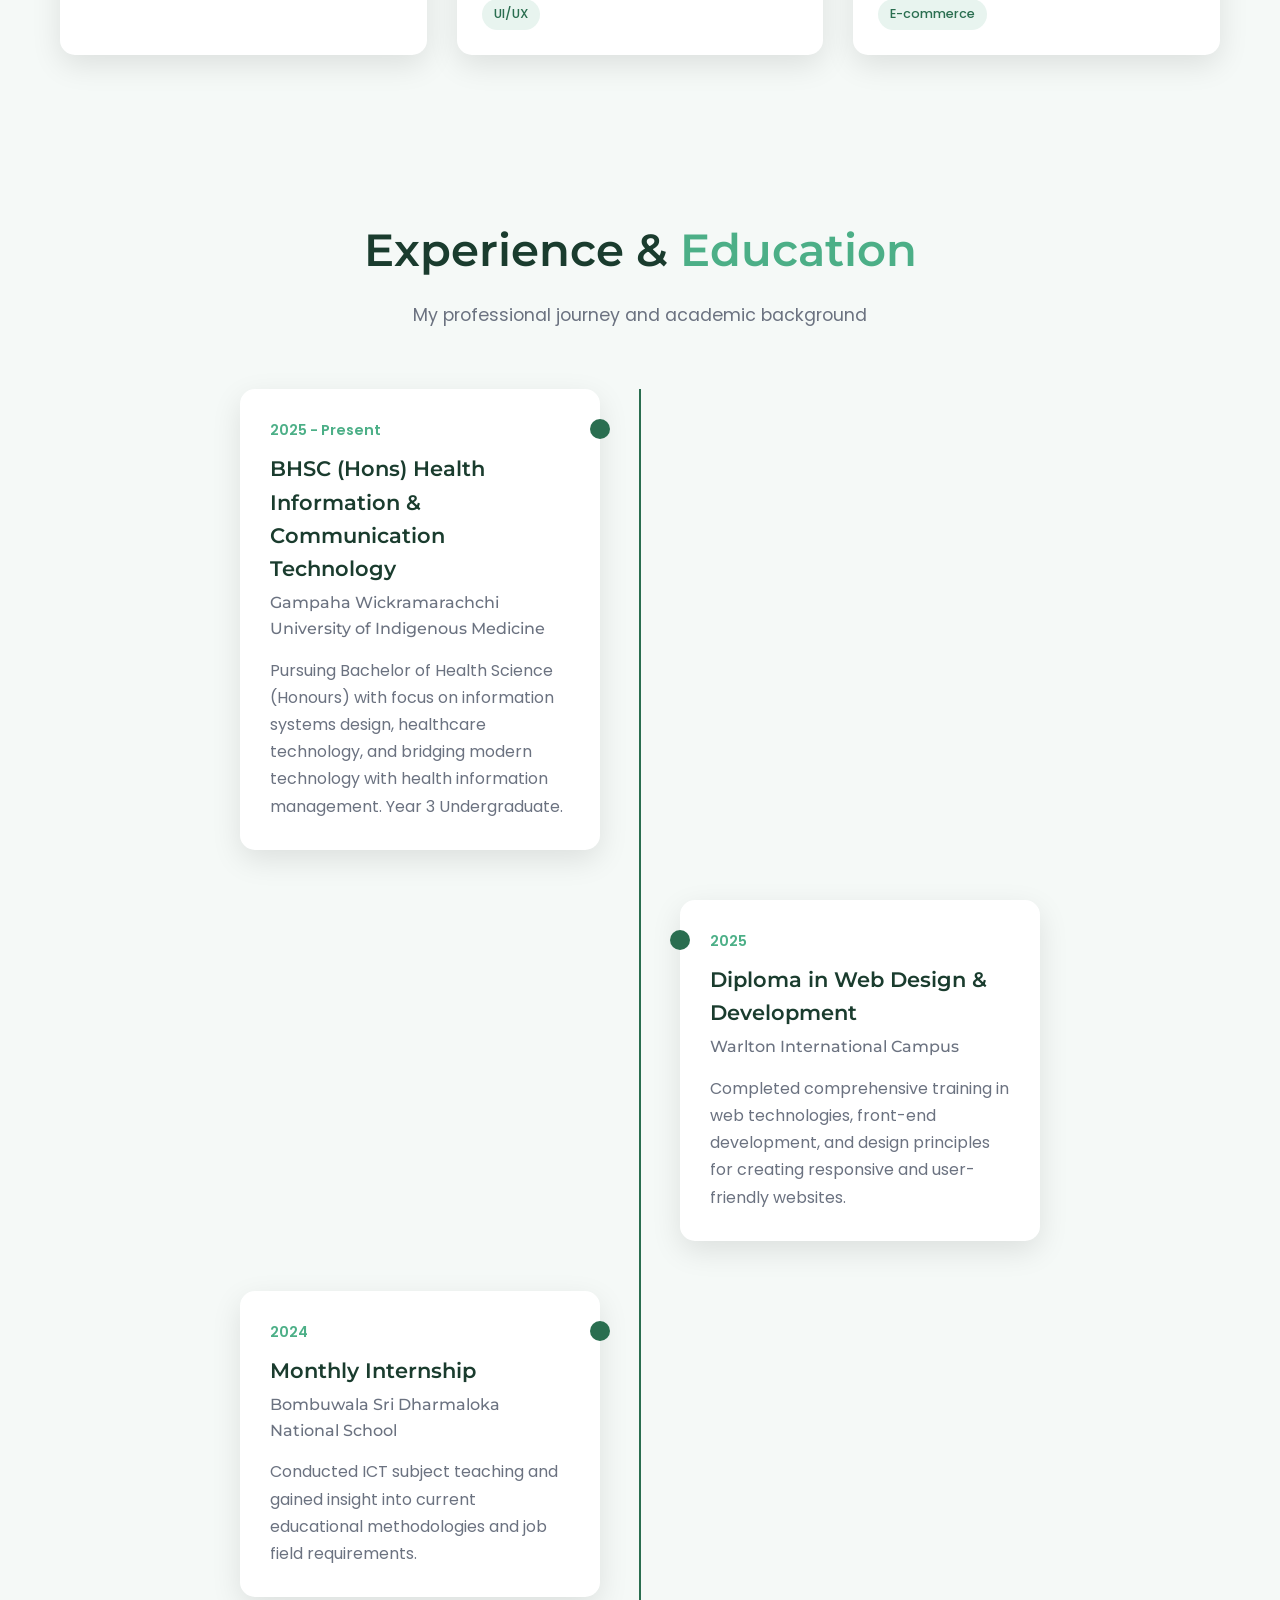
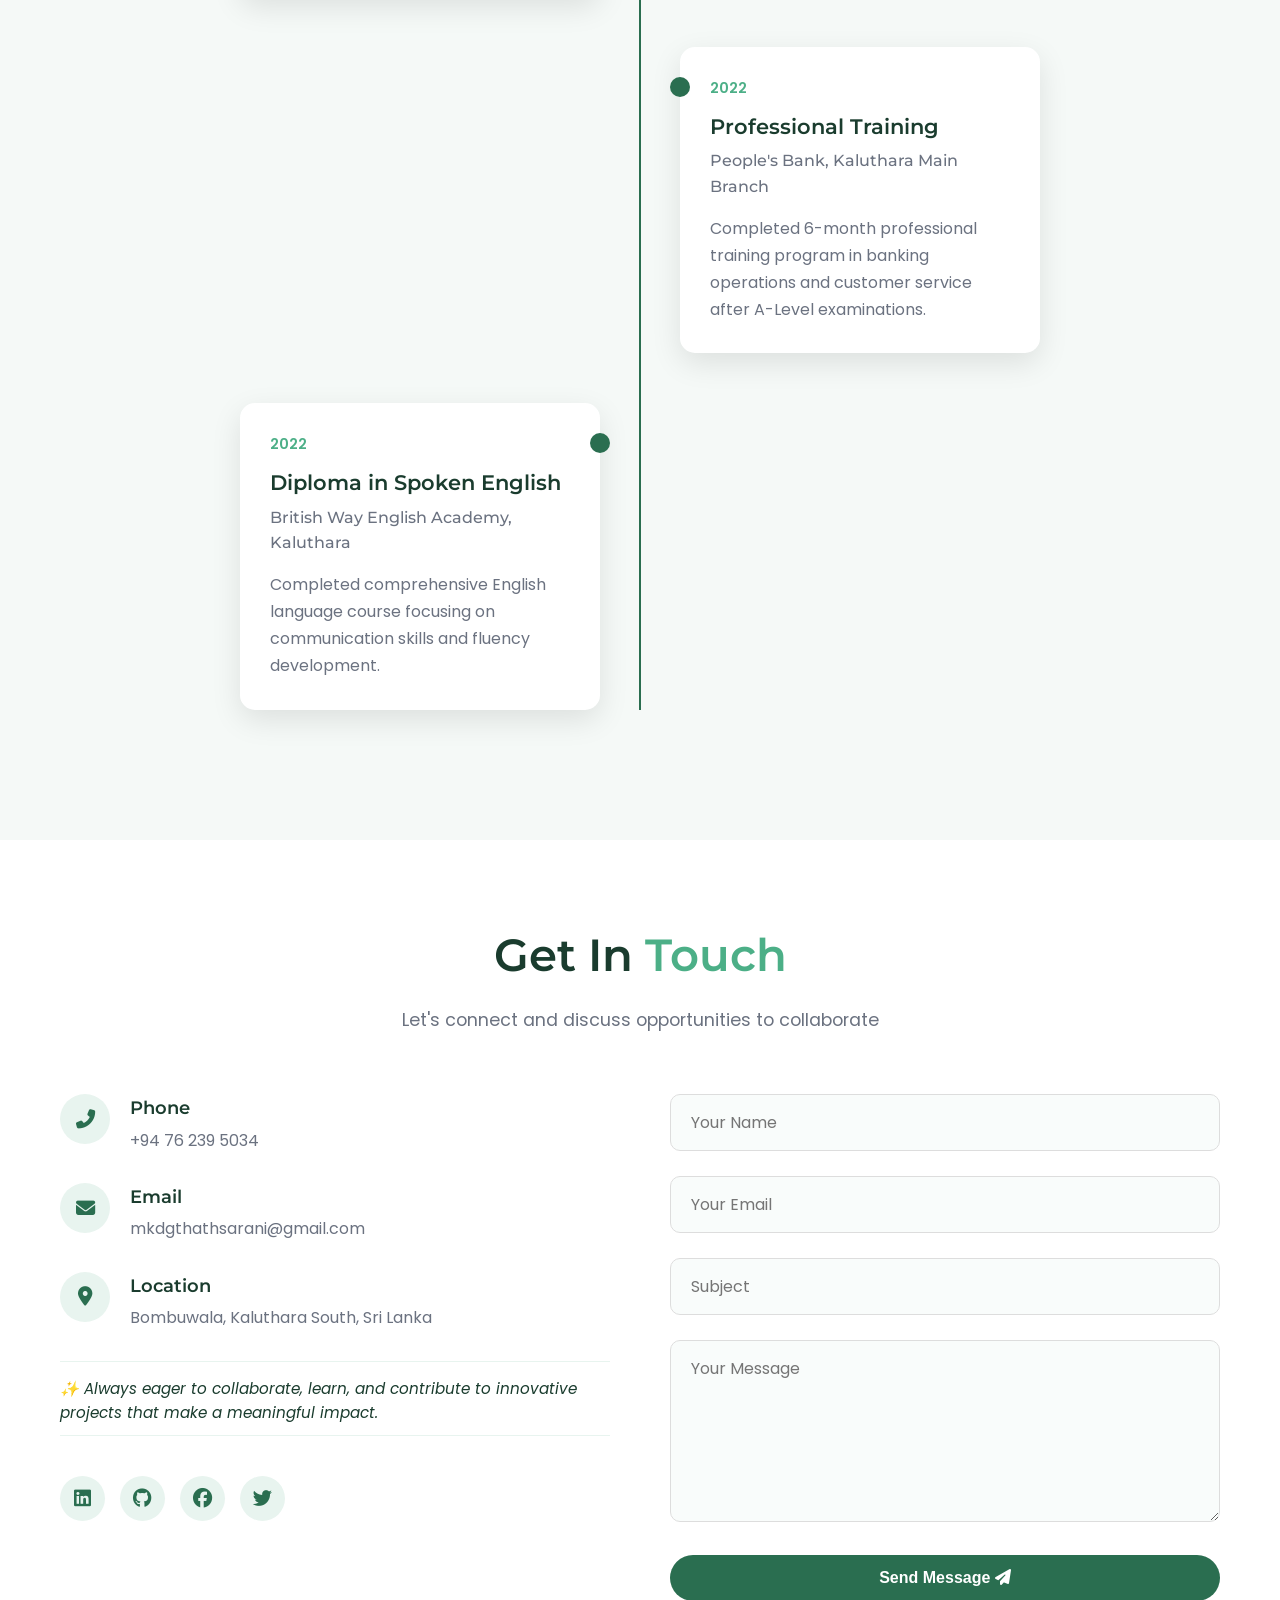
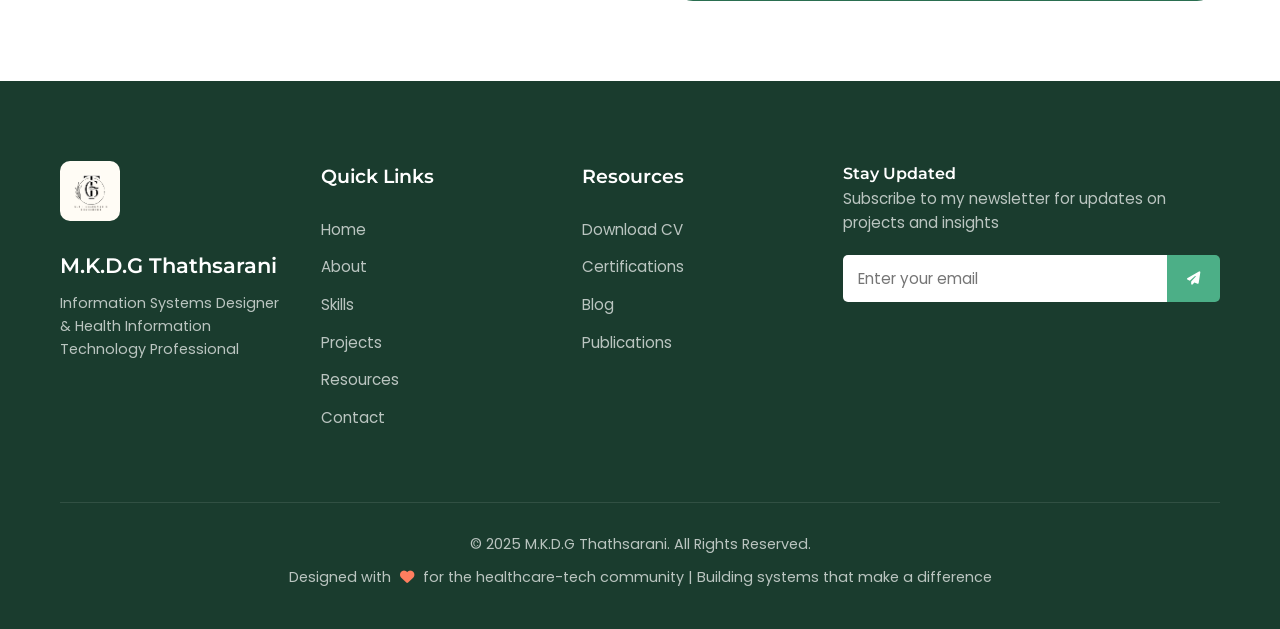
==== commit 55b054ee: "Revise portfolio content and styles: update SEO meta tags, enhance hero section, and add new skills " ====
--- a/porthfolio/index.html
+++ b/porthfolio/index.html
@@ -5,8 +5,8 @@
     <meta name="viewport" content="width=device-width, initial-scale=1.0">
     <title>M.K.D.G Thathsarani | Portfolio</title>
     <!-- SEO Meta Tags -->
-    <meta name="description" content="M.K.D.G Thathsarani - Health Information & Technology Professional Portfolio">
-    <meta name="keywords" content="Health Information, Technology, Ayurveda, Web Development, Portfolio, Healthcare">
+    <meta name="description" content="M.K.D.G Thathsarani - Information Systems Designer & Health Information Technology Professional">
+    <meta name="keywords" content="Information Systems, Health Information, Technology, Ayurveda, Web Development, Portfolio, System Design">
     <meta name="author" content="M.K.D.G Thathsarani">
     <!-- Favicon -->
     <link rel="icon" type="image/png" href="Logo/Green.png">
@@ -46,8 +46,8 @@
                 <div class="hero-text">
                     <h4 class="hero-greeting">Hello, I'm</h4>
                     <h1 class="hero-name">M.K.D.G <span>Thathsarani</span></h1>
-                    <h2 class="hero-title">Health Information & Technology Professional & <span class="typewriter-text"></span></h2>
-                    <p class="hero-description">Passionate about blending traditional healing with modern technology. Committed to contributing positively to the field of Ayurveda and natural healing through continuous learning and innovation.</p>
+                    <h2 class="hero-title">Information Systems Designer & <span class="typewriter-text"></span></h2>
+                    <p class="hero-description">💡 Passionate about information systems design and building solutions that make life easier, smarter, and more organized. Currently a year 3 undergraduate in BHSc Hons (HICT), specializing in turning complex requirements into clear, functional, and visually engaging systems.</p>
                     <div class="hero-actions">
                         <a href="#contact" class="btn-primary">Get In Touch</a>
                         <a href="resources.html" class="btn-secondary">View Resources</a>
@@ -78,7 +78,7 @@
         <div class="section-container">
             <div class="section-header">
                 <h2 class="section-title">About <span>Me</span></h2>
-                <p class="section-subtitle">Get to know who I am and what I do</p>
+                <p class="section-subtitle">Passionate about building smarter, more organized systems</p>
             </div>
             <div class="about-content">
                 <div class="about-image">
@@ -87,8 +87,26 @@
                     </div>
                 </div>
                 <div class="about-text">
-                    <h3>Health Information & Technology Professional</h3>
-                    <p>I am M.K.D.Githmi Thathsarani, pursuing a Bachelor of Health Science (Honours) in Health Information & Communication Technology at Gampaha Wickramarachchi University of Indigenous Medicine. I bridge the gap between modern technology and holistic healthcare with technical proficiency in programming, web design, and software applications combined with a deep understanding of health information systems.</p>
+                    <h3>Information Systems Designer & Developer</h3>
+                    <p>💡 Passionate about information systems design and building solutions that make life easier, smarter, and more organized. Currently a year 3 undergraduate in <strong>BHSc Hons (Health Information & Communication Technology)</strong> at Gampaha Wickramarachchi University of Indigenous Medicine, I specialize in turning complex requirements into clear, functional, and visually engaging systems.</p>
+
+                    <div class="about-skills-summary">
+                        <h4>🔧 Skilled in:</h4>
+                        <ul>
+                            <li>System design & requirements analysis</li>
+                            <li>Frontend web development (HTML, CSS, Bootstrap, JavaScript)</li>
+                            <li>Diagrams & documentation (Use case, ERD, Data dictionaries)</li>
+                            <li>Visual presentation & modular code structure</li>
+                        </ul>
+                    </div>
+
+                    <div class="about-highlight">
+                        <p>🚀 Recent projects include <strong>StudentHub</strong>, a comprehensive web application designed to streamline student academic organization—managing timetables 📅, assignments 📝, study resources 📚, and school events 🎉.</p>
+                    </div>
+
+                    <div class="about-goal">
+                        <p>🌍 I enjoy blending academic learning with practical, real‑world examples, and I'm building a portfolio that showcases both creativity and technical depth. My goal is to design systems that are not only functional but also visually engaging and accessible.</p>
+                    </div>
 
                     <div class="about-details">
                         <div class="detail-item">
@@ -96,16 +114,16 @@
                             <p>M.K.D.G Thathsarani</p>
                         </div>
                         <div class="detail-item">
-                            <h4>Date of Birth:</h4>
-                            <p>August 22, 2002</p>
-                        </div>
-                        <div class="detail-item">
                             <h4>Education:</h4>
                             <p>BHSC (Hons) Health Information & Communication Technology</p>
                         </div>
                         <div class="detail-item">
                             <h4>Location:</h4>
                             <p>Bombuwala, Kaluthara South</p>
+                        </div>
+                        <div class="detail-item">
+                            <h4>Year:</h4>
+                            <p>Year 3 Undergraduate</p>
                         </div>
                     </div>
 
@@ -122,6 +140,10 @@
                             <h4>Volunteer Hours</h4>
                             <p class="stat-number" data-count="150">0</p>
                         </div>
+                    </div>
+
+                    <div class="about-cta">
+                        <p>✨ Always eager to collaborate, learn, and contribute to innovative projects that make a meaningful impact.</p>
                     </div>
                 </div>
             </div>
@@ -133,28 +155,59 @@
         <div class="section-container">
             <div class="section-header">
                 <h2 class="section-title">My <span>Skills</span></h2>
-                <p class="section-subtitle">Combining traditional knowledge with modern expertise</p>
+                <p class="section-subtitle">Combining system design expertise with healthcare technology knowledge</p>
             </div>
 
             <div class="skills-container">
                 <div class="skills-category">
+                    <h3><i class="fas fa-laptop-code"></i> System Design & Development</h3>
+                    <div class="skill">
+                        <div class="skill-info">
+                            <span>System Design & Requirements Analysis</span>
+                            <span>90%</span>
+                        </div>
+                        <div class="skill-bar">
+                            <div class="skill-progress" style="width: 90%"></div>
+                        </div>
+                    </div>
+                    <div class="skill">
+                        <div class="skill-info">
+                            <span>Frontend Development (HTML, CSS, Bootstrap, JS)</span>
+                            <span>85%</span>
+                        </div>
+                        <div class="skill-bar">
+                            <div class="skill-progress" style="width: 85%"></div>
+                        </div>
+                    </div>
+                    <div class="skill">
+                        <div class="skill-info">
+                            <span>Diagrams & Documentation (UML, ERD)</span>
+                            <span>88%</span>
+                        </div>
+                        <div class="skill-bar">
+                            <div class="skill-progress" style="width: 88%"></div>
+                        </div>
+                    </div>
+                </div>
+
+                <div class="skills-category">
                     <h3><i class="fas fa-graduation-cap"></i> Academic & Professional</h3>
                     <div class="skill">
                         <div class="skill-info">
-                            <span>Ayurvedic Medicine</span>
-                            <span>90%</span>
-                        </div>
-                        <div class="skill-bar">
-                            <div class="skill-progress" style="width: 90%"></div>
+                            <span>Health Information Systems</span>
+                            <span>85%</span>
+                        </div>
+                        <div class="skill-bar">
+                            <div class="skill-progress" style="width: 85%"></div>
                         </div>
                     </div>
                     <div class="skill">
                         <div class="skill-info">
                             <span>Medical Research</span>
-                            <span>85%</span>
-                        </div>
-                        <div class="skill-bar">
-                            <div class="skill-progress" style="width: 85%"></div>
+                            <span>80%</span>
+                        </div>
+                        <div class="skill-bar">
+                            <div class="skill-progress" style="width: 80%"></div>
                         </div>
                     </div>
                     <div class="skill">
@@ -169,63 +222,32 @@
                 </div>
 
                 <div class="skills-category">
-                    <h3><i class="fas fa-laptop-code"></i> Technical Skills</h3>
-                    <div class="skill">
-                        <div class="skill-info">
-                            <span>JavaScript</span>
-                            <span>75%</span>
-                        </div>
-                        <div class="skill-bar">
-                            <div class="skill-progress" style="width: 75%"></div>
-                        </div>
-                    </div>
-                    <div class="skill">
-                        <div class="skill-info">
-                            <span>Python</span>
-                            <span>80%</span>
-                        </div>
-                        <div class="skill-bar">
-                            <div class="skill-progress" style="width: 80%"></div>
-                        </div>
-                    </div>
-                    <div class="skill">
-                        <div class="skill-info">
-                            <span>Web Development</span>
-                            <span>70%</span>
-                        </div>
-                        <div class="skill-bar">
-                            <div class="skill-progress" style="width: 70%"></div>
-                        </div>
-                    </div>
-                </div>
-
-                <div class="skills-category">
                     <h3><i class="fas fa-users"></i> Soft Skills</h3>
                     <div class="skill">
                         <div class="skill-info">
                             <span>Analytical Thinking</span>
-                            <span>88%</span>
-                        </div>
-                        <div class="skill-bar">
-                            <div class="skill-progress" style="width: 88%"></div>
+                            <span>90%</span>
+                        </div>
+                        <div class="skill-bar">
+                            <div class="skill-progress" style="width: 90%"></div>
                         </div>
                     </div>
                     <div class="skill">
                         <div class="skill-info">
                             <span>Problem Solving</span>
+                            <span>92%</span>
+                        </div>
+                        <div class="skill-bar">
+                            <div class="skill-progress" style="width: 92%"></div>
+                        </div>
+                    </div>
+                    <div class="skill">
+                        <div class="skill-info">
+                            <span>Adaptability & Collaboration</span>
                             <span>90%</span>
                         </div>
                         <div class="skill-bar">
                             <div class="skill-progress" style="width: 90%"></div>
-                        </div>
-                    </div>
-                    <div class="skill">
-                        <div class="skill-info">
-                            <span>Adaptability</span>
-                            <span>92%</span>
-                        </div>
-                        <div class="skill-bar">
-                            <div class="skill-progress" style="width: 92%"></div>
                         </div>
                     </div>
                 </div>
@@ -238,7 +260,7 @@
         <div class="section-container">
             <div class="section-header">
                 <h2 class="section-title">My <span>Projects</span></h2>
-                <p class="section-subtitle">Combining healthcare knowledge with technology</p>
+                <p class="section-subtitle">Building practical solutions that make a meaningful impact</p>
             </div>
 
             <div class="project-filters">
@@ -250,6 +272,28 @@
             </div>
 
             <div class="projects-grid">
+                <!-- StudentHub Project - Featured -->
+                <div class="project-card featured" data-category="web edu">
+                    <div class="project-image">
+                        <img src="Project_PNG/Student%20Hub.jpeg" alt="StudentHub Portal" loading="lazy">
+                        <div class="project-overlay">
+                            <a href="https://github.com/MKDGThathsarani?tab=repositories" target="_blank" class="project-link"><i class="fas fa-external-link-alt"></i></a>
+                        </div>
+                        <div class="project-badge">Featured</div>
+                    </div>
+                    <div class="project-content">
+                        <h3>StudentHub - University Portal</h3>
+                        <p>A comprehensive web application designed to streamline student academic organization—managing timetables 📅, assignments 📝, study resources 📚, and school events 🎉.</p>
+                        <div class="project-tags">
+                            <span>HTML/CSS</span>
+                            <span>JavaScript</span>
+                            <span>PHP</span>
+                            <span>MySQL</span>
+                            <span>System Design</span>
+                        </div>
+                    </div>
+                </div>
+
                 <!-- ChargeNET Project -->
                 <div class="project-card" data-category="tech">
                     <div class="project-image">
@@ -265,6 +309,7 @@
                             <span>JavaScript</span>
                             <span>React</span>
                             <span>Node.js</span>
+                            <span>System Design</span>
                         </div>
                     </div>
                 </div>
@@ -327,26 +372,6 @@
                     </div>
                 </div>
 
-                <!-- StudentHub - Student Portal -->
-                <div class="project-card" data-category="web edu">
-                    <div class="project-image">
-                        <img src="Project_PNG/Student%20Hub.jpeg" alt="StudentHub Portal" loading="lazy">
-                        <div class="project-overlay">
-                            <a href="https://github.com/MKDGThathsarani?tab=repositories" target="_blank" class="project-link"><i class="fas fa-external-link-alt"></i></a>
-                        </div>
-                    </div>
-                    <div class="project-content">
-                        <h3>StudentHub - University Portal</h3>
-                        <p>A comprehensive student portal for academic management featuring course registration, grade tracking, resource sharing, and campus announcements.</p>
-                        <div class="project-tags">
-                            <span>HTML/CSS</span>
-                            <span>JavaScript</span>
-                            <span>PHP</span>
-                            <span>MySQL</span>
-                        </div>
-                    </div>
-                </div>
-
                 <!-- Pharmacy Website -->
                 <div class="project-card" data-category="web health">
                     <div class="project-image">
@@ -381,10 +406,10 @@
             <div class="timeline">
                 <div class="timeline-item">
                     <div class="timeline-content">
-                        <div class="timeline-date">2027 - Present</div>
+                        <div class="timeline-date">2025 - Present</div>
                         <h3>BHSC (Hons) Health Information & Communication Technology</h3>
                         <h4>Gampaha Wickramarachchi University of Indigenous Medicine</h4>
-                        <p>Pursuing Bachelor of Health Science (Honours) with focus on bridging modern technology and healthcare systems, combining programming skills with health information management.</p>
+                        <p>Pursuing Bachelor of Health Science (Honours) with focus on information systems design, healthcare technology, and bridging modern technology with health information management. Year 3 Undergraduate.</p>
                     </div>
                 </div>
 
@@ -432,7 +457,7 @@
         <div class="section-container">
             <div class="section-header">
                 <h2 class="section-title">Get In <span>Touch</span></h2>
-                <p class="section-subtitle">Let's connect and discuss opportunities</p>
+                <p class="section-subtitle">Let's connect and discuss opportunities to collaborate</p>
             </div>
 
             <div class="contact-container">
@@ -465,6 +490,10 @@
                             <h4>Location</h4>
                             <p>Bombuwala, Kaluthara South, Sri Lanka</p>
                         </div>
+                    </div>
+
+                    <div class="contact-message">
+                        <p>✨ Always eager to collaborate, learn, and contribute to innovative projects that make a meaningful impact.</p>
                     </div>
 
                     <div class="social-links">
@@ -503,7 +532,7 @@
                 <div class="footer-logo">
                     <img src="Logo/White.png" alt="Logo">
                     <h3>M.K.D.G Thathsarani</h3>
-                    <p>Health Information & Technology Professional</p>
+                    <p>Information Systems Designer & Health Information Technology Professional</p>
                 </div>
 
                 <div class="footer-links">
@@ -540,7 +569,7 @@
 
             <div class="footer-bottom">
                 <p>&copy; 2025 M.K.D.G Thathsarani. All Rights Reserved.</p>
-                <p>Designed with <i class="fas fa-heart"></i> for the healthcare-tech community</p>
+                <p>Designed with <i class="fas fa-heart"></i> for the healthcare-tech community | Building systems that make a difference</p>
             </div>
         </div>
     </footer>
--- a/porthfolio/style.css
+++ b/porthfolio/style.css
@@ -2040,4 +2040,175 @@
 
 .download-btn i {
     font-size: 1.1rem;
+}
+
+/* ===== ABOUT SECTION - NEW STYLES FOR LINKEDIN CONTENT ===== */
+
+/* Skills Summary Box */
+.about-skills-summary {
+    background-color: #F9FCFB;
+    padding: 20px 25px;
+    border-radius: 12px;
+    margin-bottom: 20px;
+    border-left: 4px solid var(--primary-color);
+}
+
+.about-skills-summary h4 {
+    color: var(--dark-color);
+    font-size: 1rem;
+    margin-bottom: 12px;
+}
+
+.about-skills-summary ul {
+    list-style: none;
+    padding: 0;
+    margin: 0;
+    display: grid;
+    grid-template-columns: 1fr 1fr;
+    gap: 8px 20px;
+}
+
+.about-skills-summary ul li {
+    color: var(--gray-color);
+    font-size: 0.95rem;
+    padding: 4px 0;
+    position: relative;
+    padding-left: 20px;
+}
+
+.about-skills-summary ul li::before {
+    content: '▸';
+    position: absolute;
+    left: 0;
+    color: var(--secondary-color);
+    font-weight: 600;
+}
+
+/* Highlight Box - For StudentHub */
+.about-highlight {
+    background: linear-gradient(135deg, #E8F4EF 0%, #FFFFFF 100%);
+    padding: 18px 22px;
+    border-radius: 12px;
+    margin-bottom: 15px;
+    border: 1px solid #E8F4EF;
+}
+
+.about-highlight p {
+    color: var(--dark-color);
+    font-size: 1rem;
+    line-height: 1.7;
+    margin: 0;
+}
+
+.about-highlight strong {
+    color: var(--primary-color);
+}
+
+/* Goal / Vision Box */
+.about-goal {
+    padding: 15px 0 10px;
+    margin-bottom: 20px;
+}
+
+.about-goal p {
+    color: var(--gray-color);
+    font-size: 1rem;
+    line-height: 1.7;
+    margin: 0;
+    font-style: italic;
+}
+
+/* Call to Action Box */
+.about-cta {
+    margin-top: 20px;
+    padding: 15px 20px;
+    background: linear-gradient(135deg, var(--primary-color) 0%, var(--secondary-color) 100%);
+    border-radius: 12px;
+    text-align: center;
+}
+
+.about-cta p {
+    color: var(--white);
+    font-size: 1rem;
+    margin: 0;
+    font-weight: 500;
+}
+
+/* ===== PROJECTS - FEATURED BADGE ===== */
+
+.project-card.featured {
+    border: 2px solid var(--secondary-color);
+}
+
+.project-badge {
+    position: absolute;
+    top: 15px;
+    right: 15px;
+    background: var(--accent-color);
+    color: white;
+    padding: 5px 15px;
+    border-radius: 20px;
+    font-size: 0.75rem;
+    font-weight: 600;
+    text-transform: uppercase;
+    letter-spacing: 0.5px;
+    z-index: 2;
+}
+
+/* ===== CONTACT - MESSAGE BOX ===== */
+
+.contact-message {
+    padding: 15px 0 10px;
+    border-top: 1px solid #E8F4EF;
+    border-bottom: 1px solid #E8F4EF;
+    margin-bottom: 20px;
+}
+
+.contact-message p {
+    color: var(--dark-color);
+    font-size: 0.95rem;
+    line-height: 1.6;
+    margin: 0;
+    font-style: italic;
+}
+
+/* ===== RESPONSIVE STYLES FOR NEW ELEMENTS ===== */
+
+@media (max-width: 768px) {
+    .about-skills-summary {
+        padding: 15px 18px;
+        text-align: left;
+    }
+    
+    .about-skills-summary ul {
+        grid-template-columns: 1fr;
+        gap: 5px;
+    }
+    
+    .about-skills-summary ul li {
+        font-size: 0.9rem;
+    }
+    
+    .about-highlight {
+        padding: 15px 18px;
+        text-align: left;
+    }
+    
+    .about-highlight p {
+        font-size: 0.95rem;
+    }
+    
+    .about-goal p {
+        font-size: 0.95rem;
+    }
+    
+    .about-cta p {
+        font-size: 0.9rem;
+    }
+}
+
+@media (max-width: 480px) {
+    .about-skills-summary ul li {
+        font-size: 0.85rem;
+    }
 }
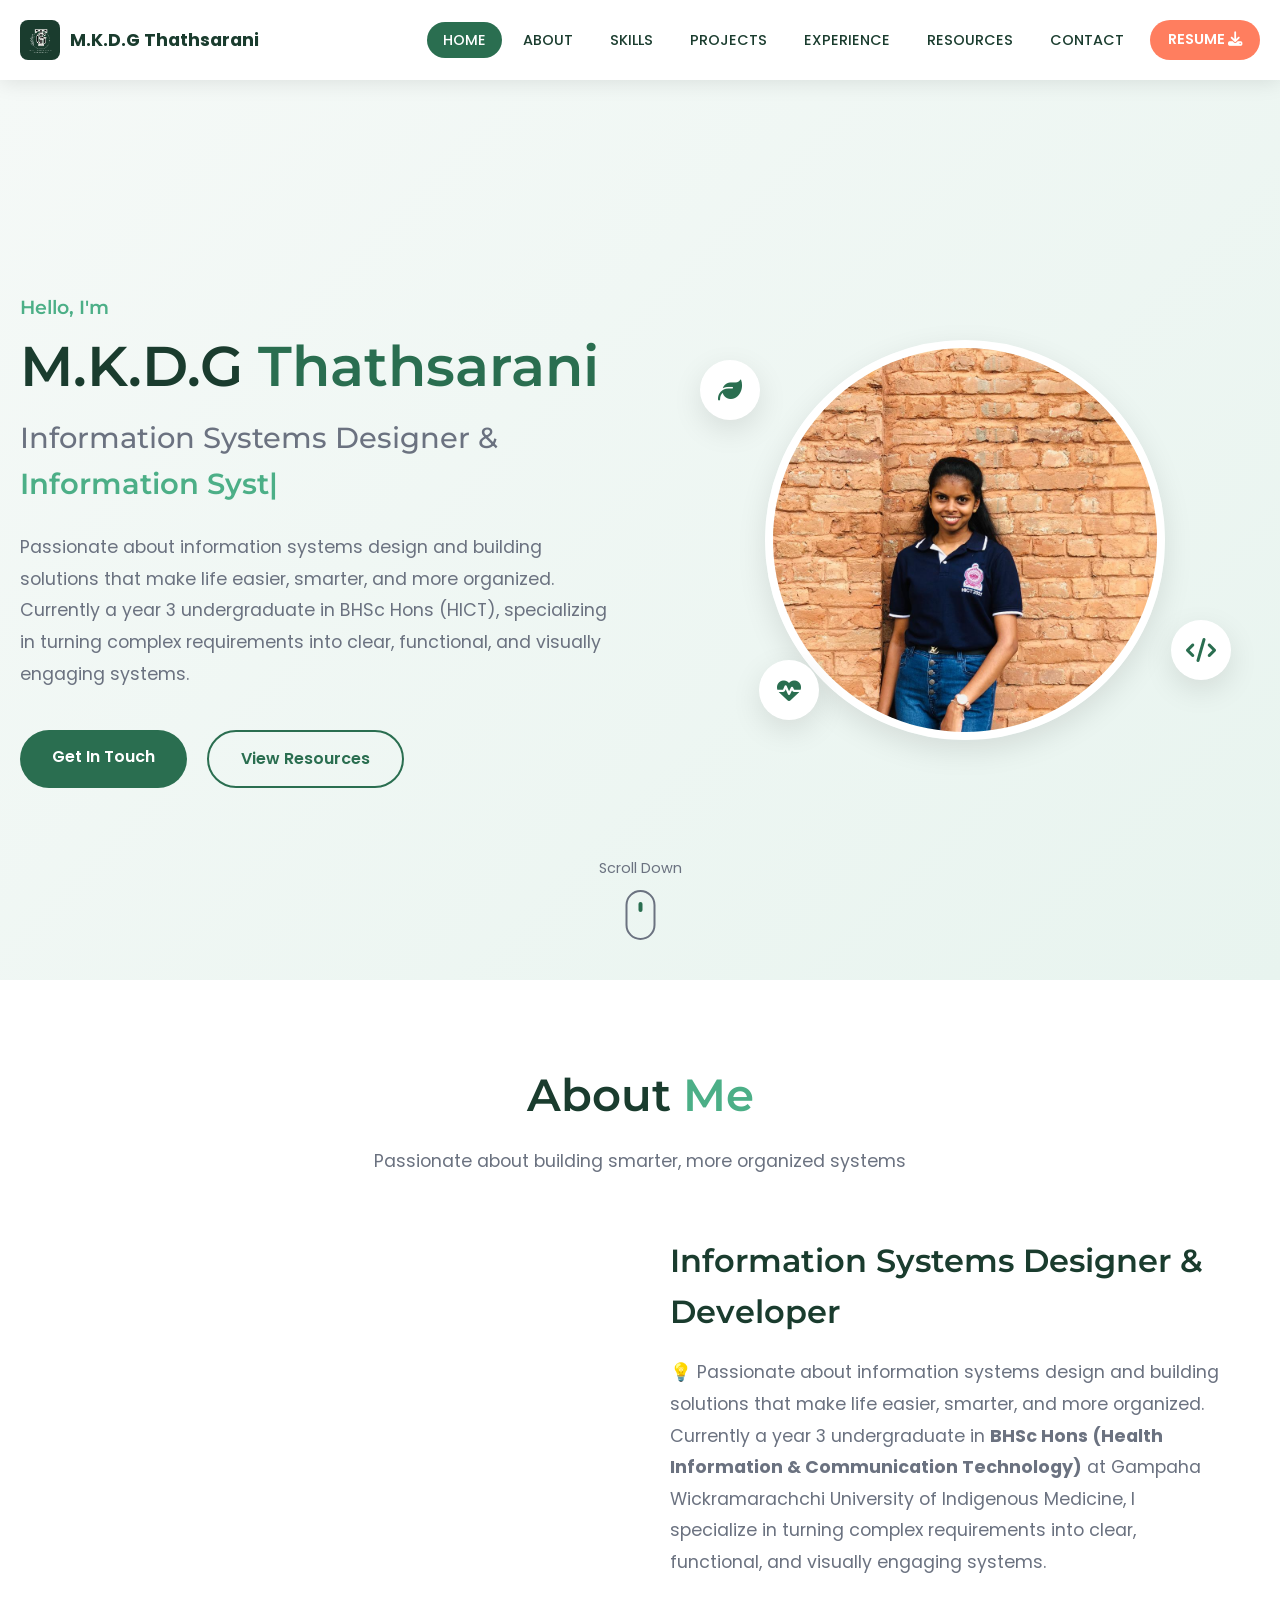
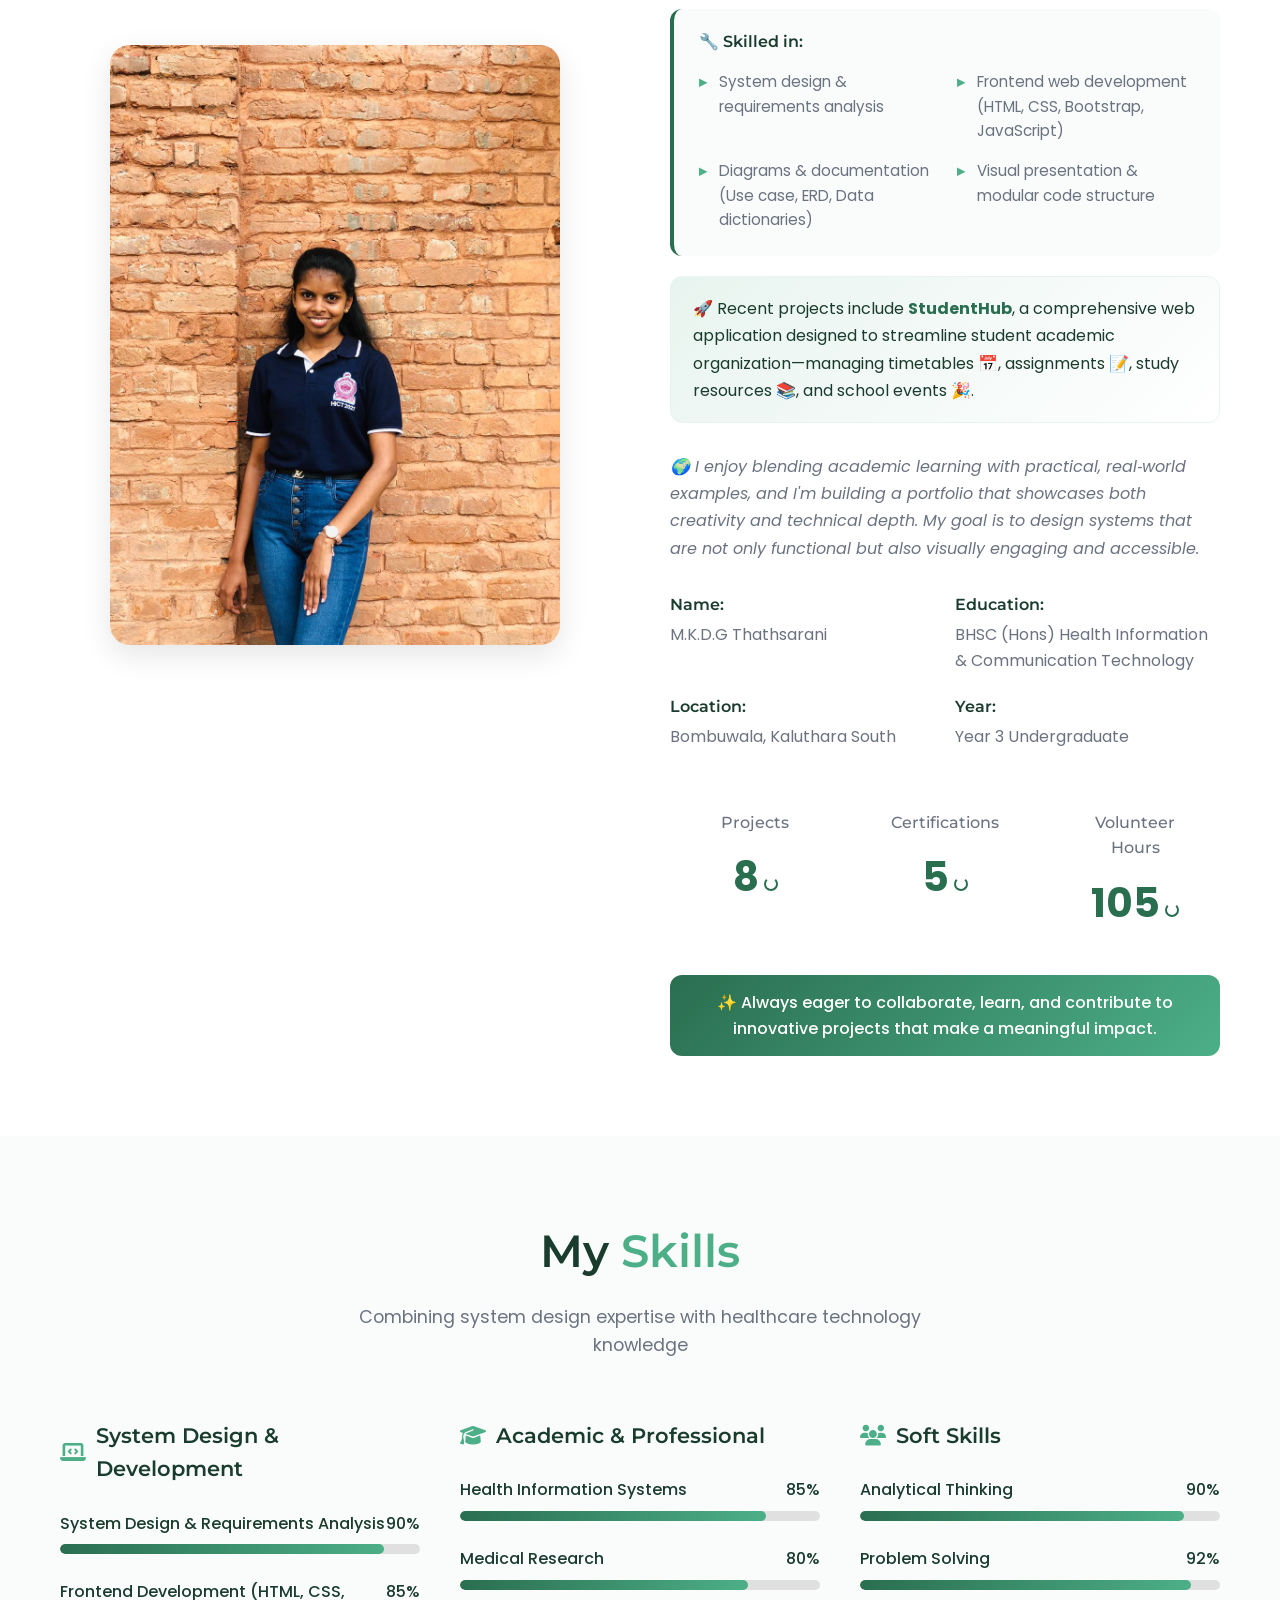
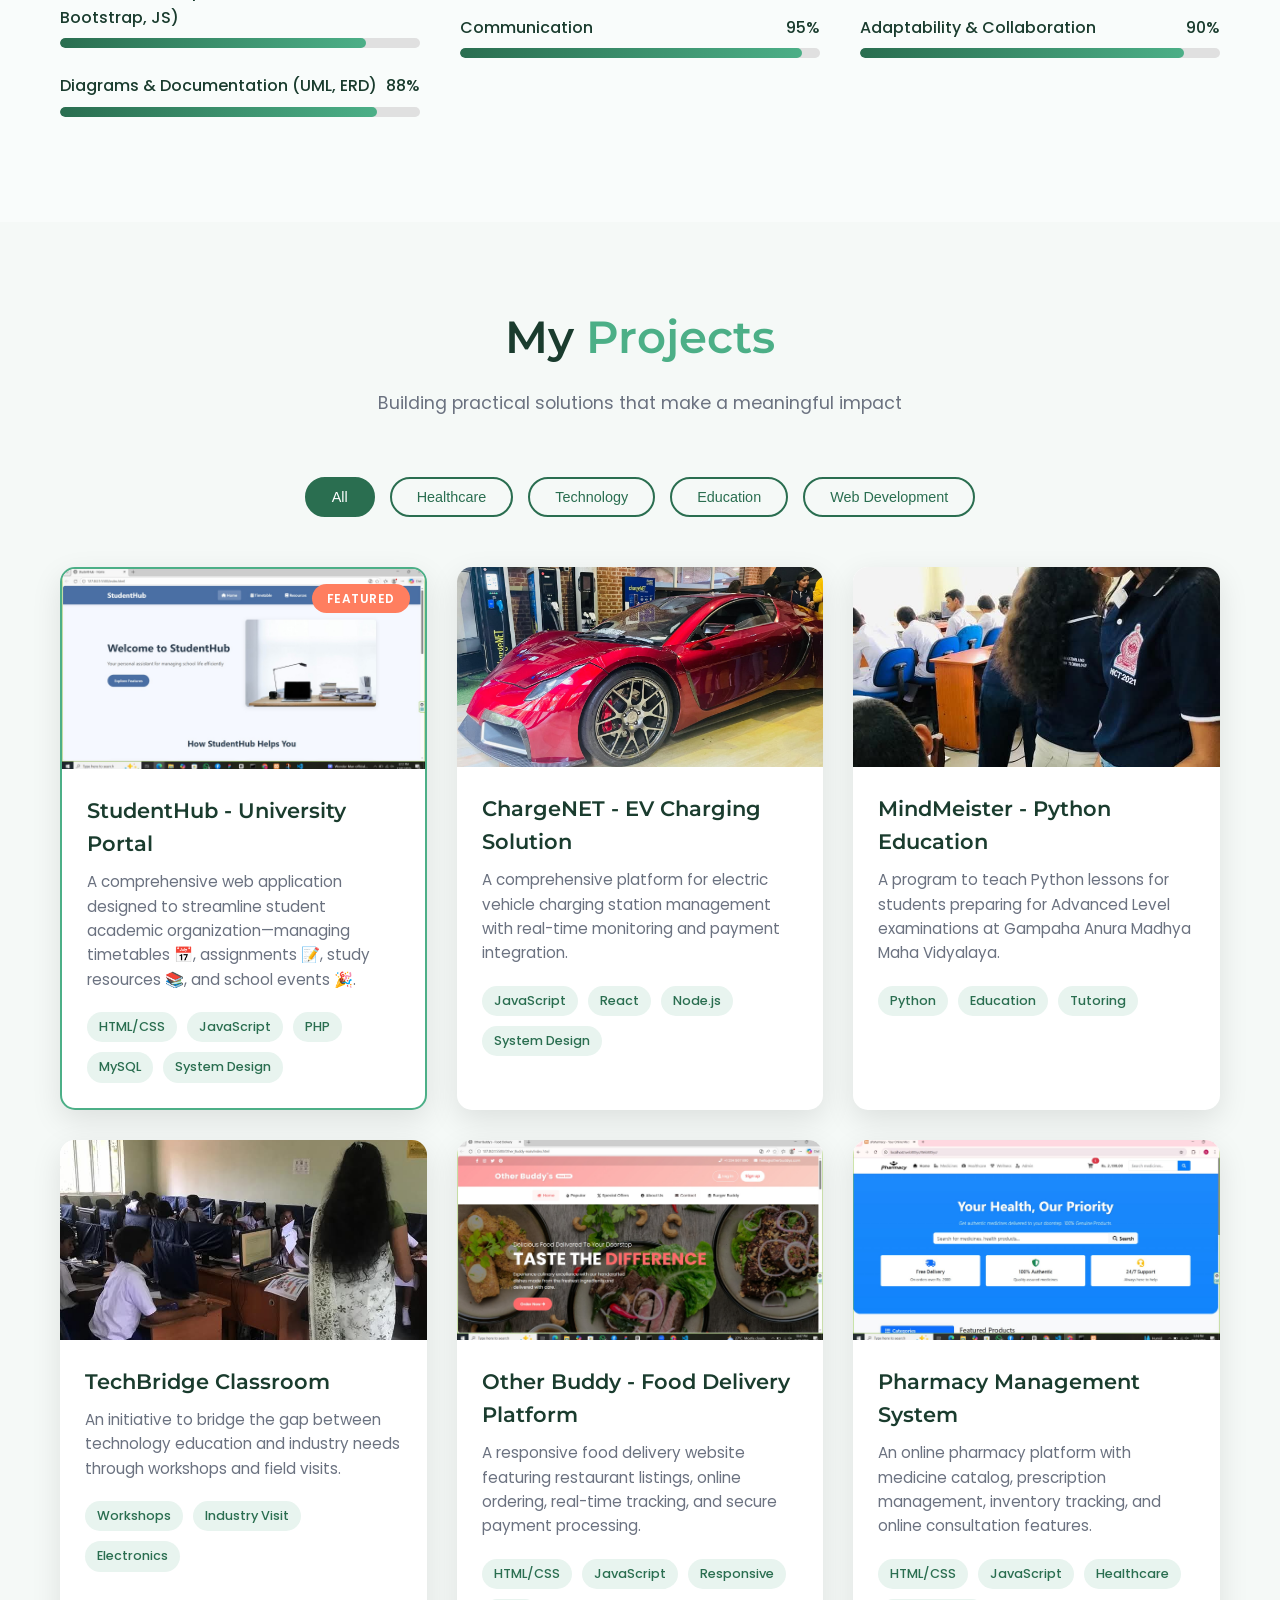
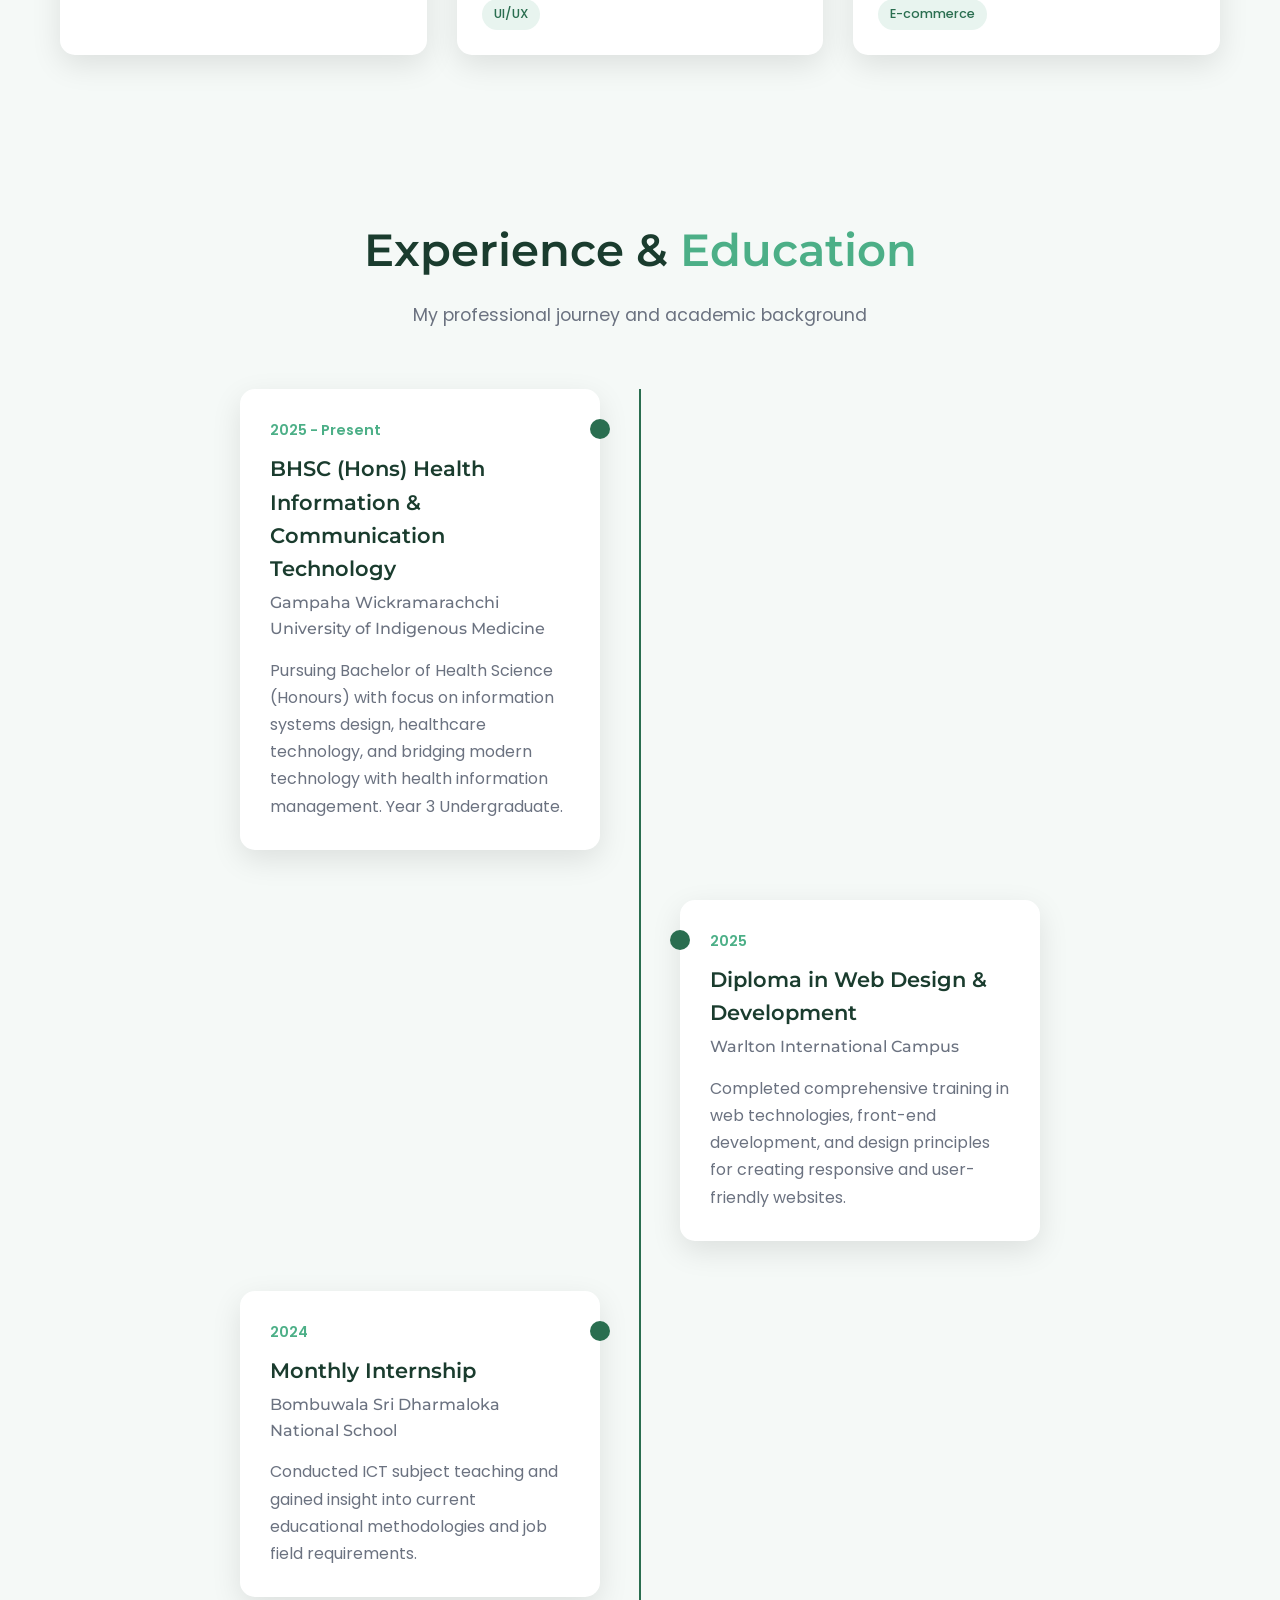
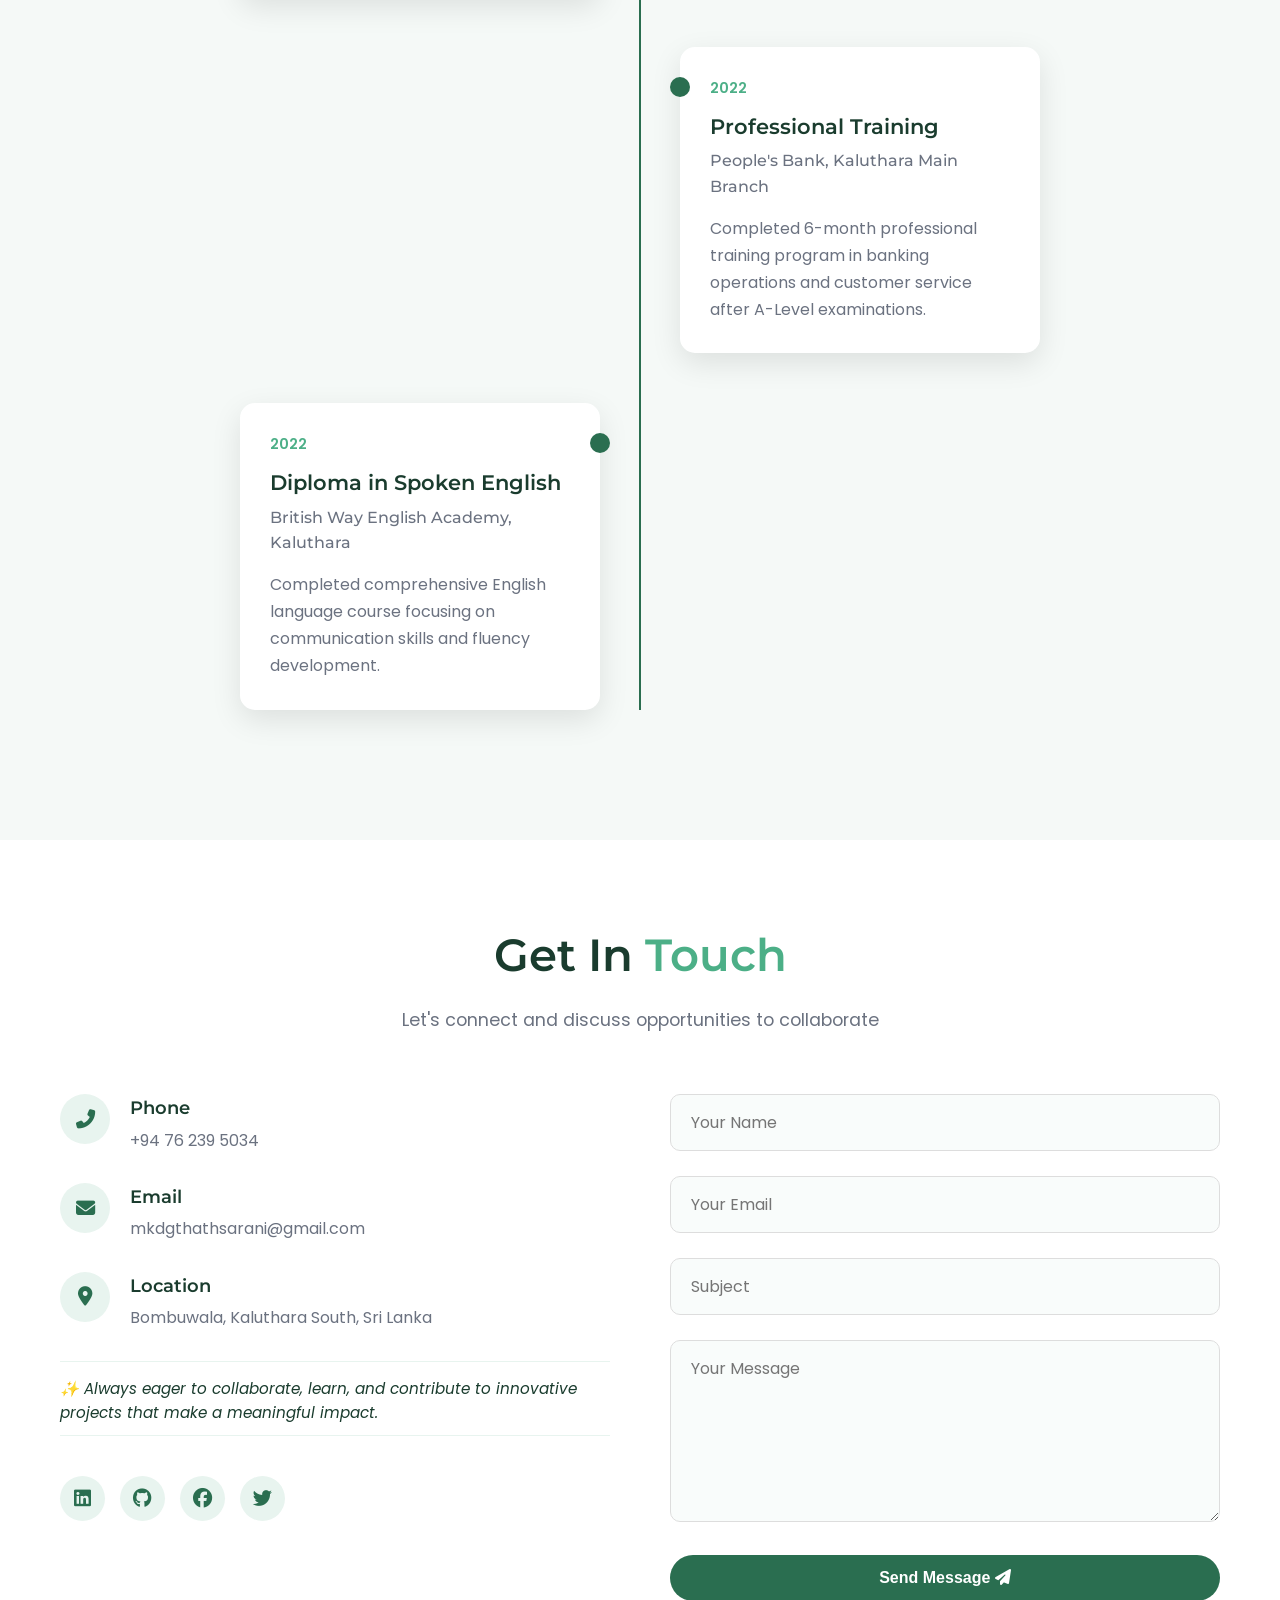
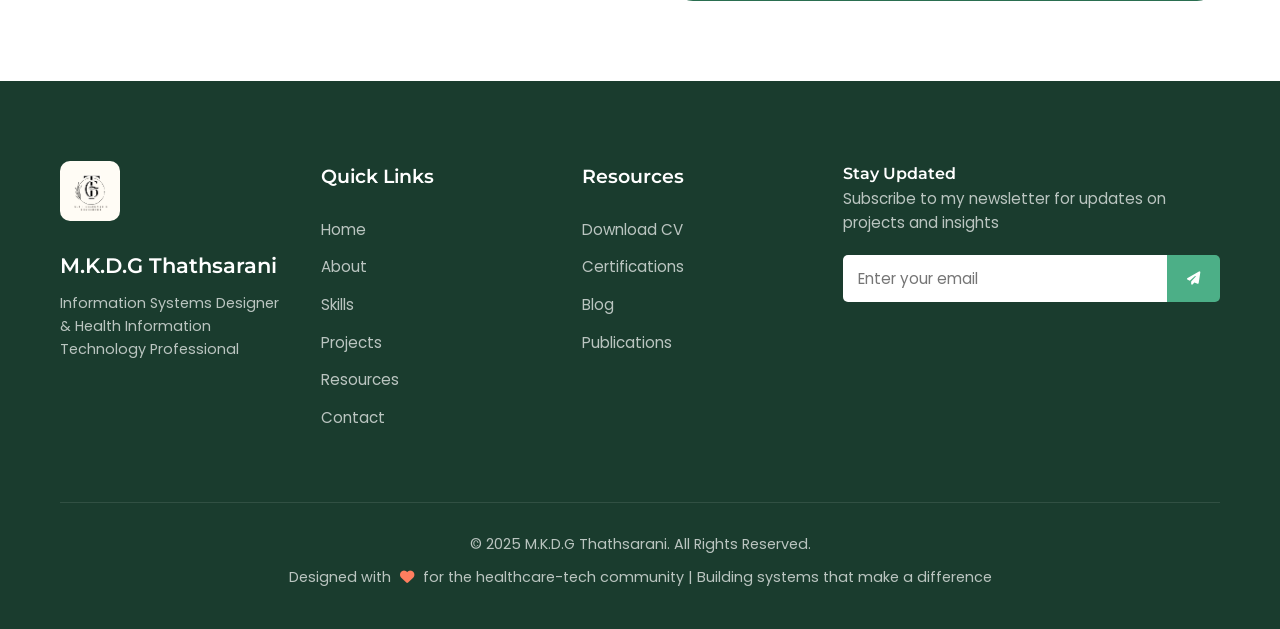
==== commit 14dfd9e4: "Add update" ====
--- a/porthfolio/index.html
+++ b/porthfolio/index.html
@@ -47,7 +47,7 @@
                     <h4 class="hero-greeting">Hello, I'm</h4>
                     <h1 class="hero-name">M.K.D.G <span>Thathsarani</span></h1>
                     <h2 class="hero-title">Information Systems Designer & <span class="typewriter-text"></span></h2>
-                    <p class="hero-description">💡 Passionate about information systems design and building solutions that make life easier, smarter, and more organized. Currently a year 3 undergraduate in BHSc Hons (HICT), specializing in turning complex requirements into clear, functional, and visually engaging systems.</p>
+                    <p class="hero-description">Passionate about information systems design and building solutions that make life easier, smarter, and more organized. Currently a year 3 undergraduate in BHSc Hons (HICT), specializing in turning complex requirements into clear, functional, and visually engaging systems.</p>
                     <div class="hero-actions">
                         <a href="#contact" class="btn-primary">Get In Touch</a>
                         <a href="resources.html" class="btn-secondary">View Resources</a>
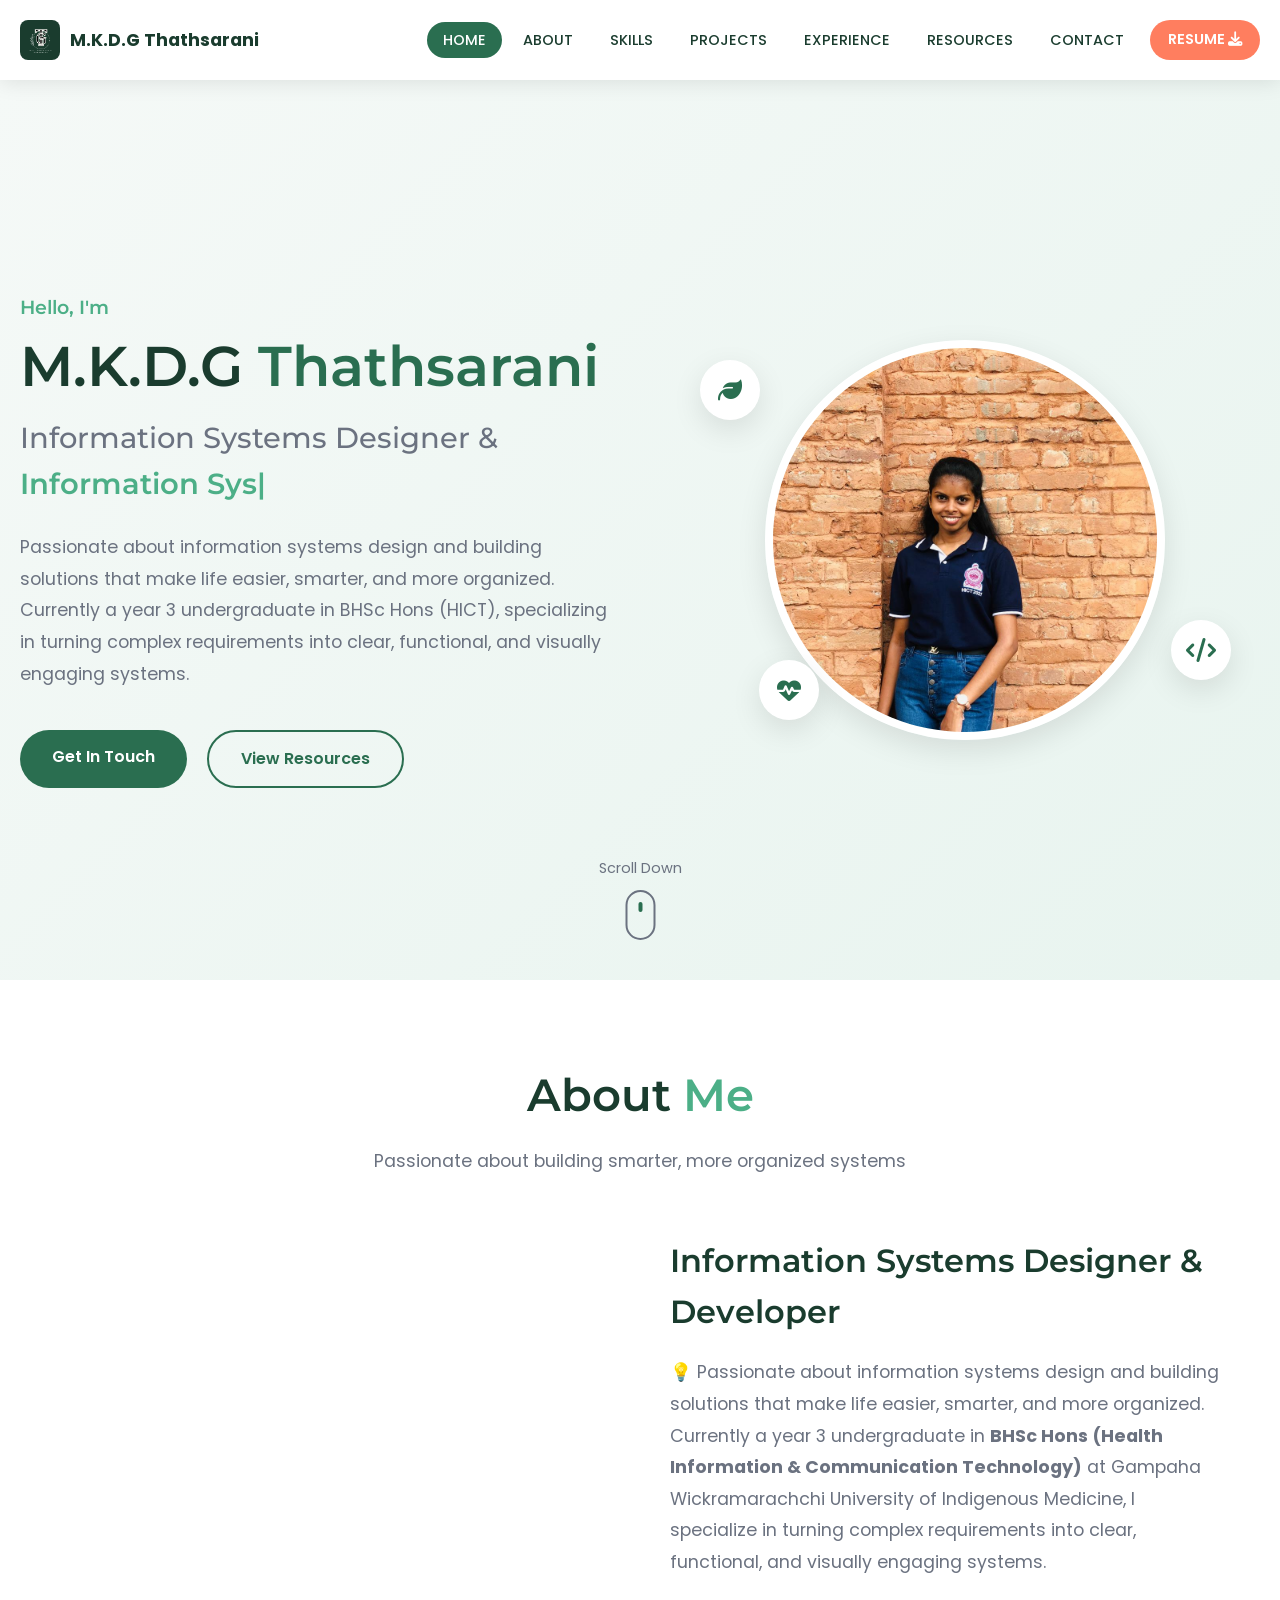
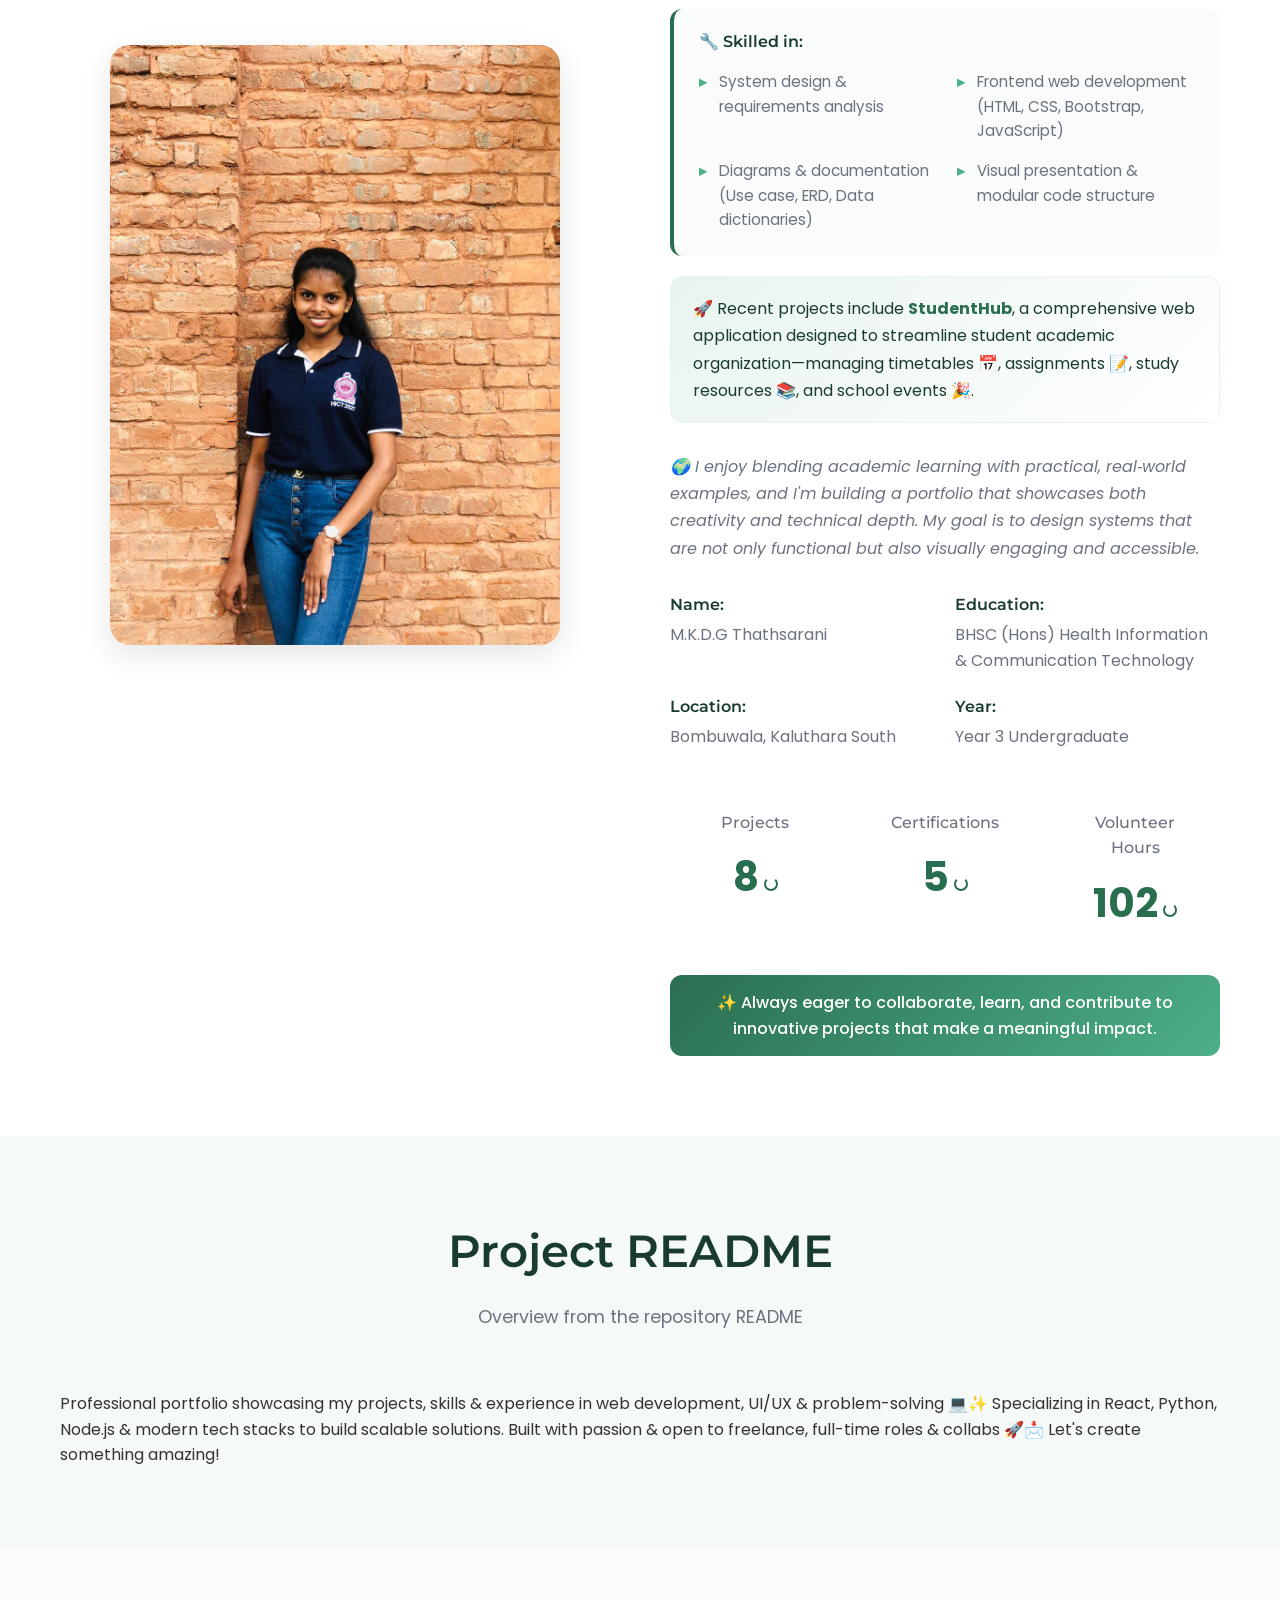
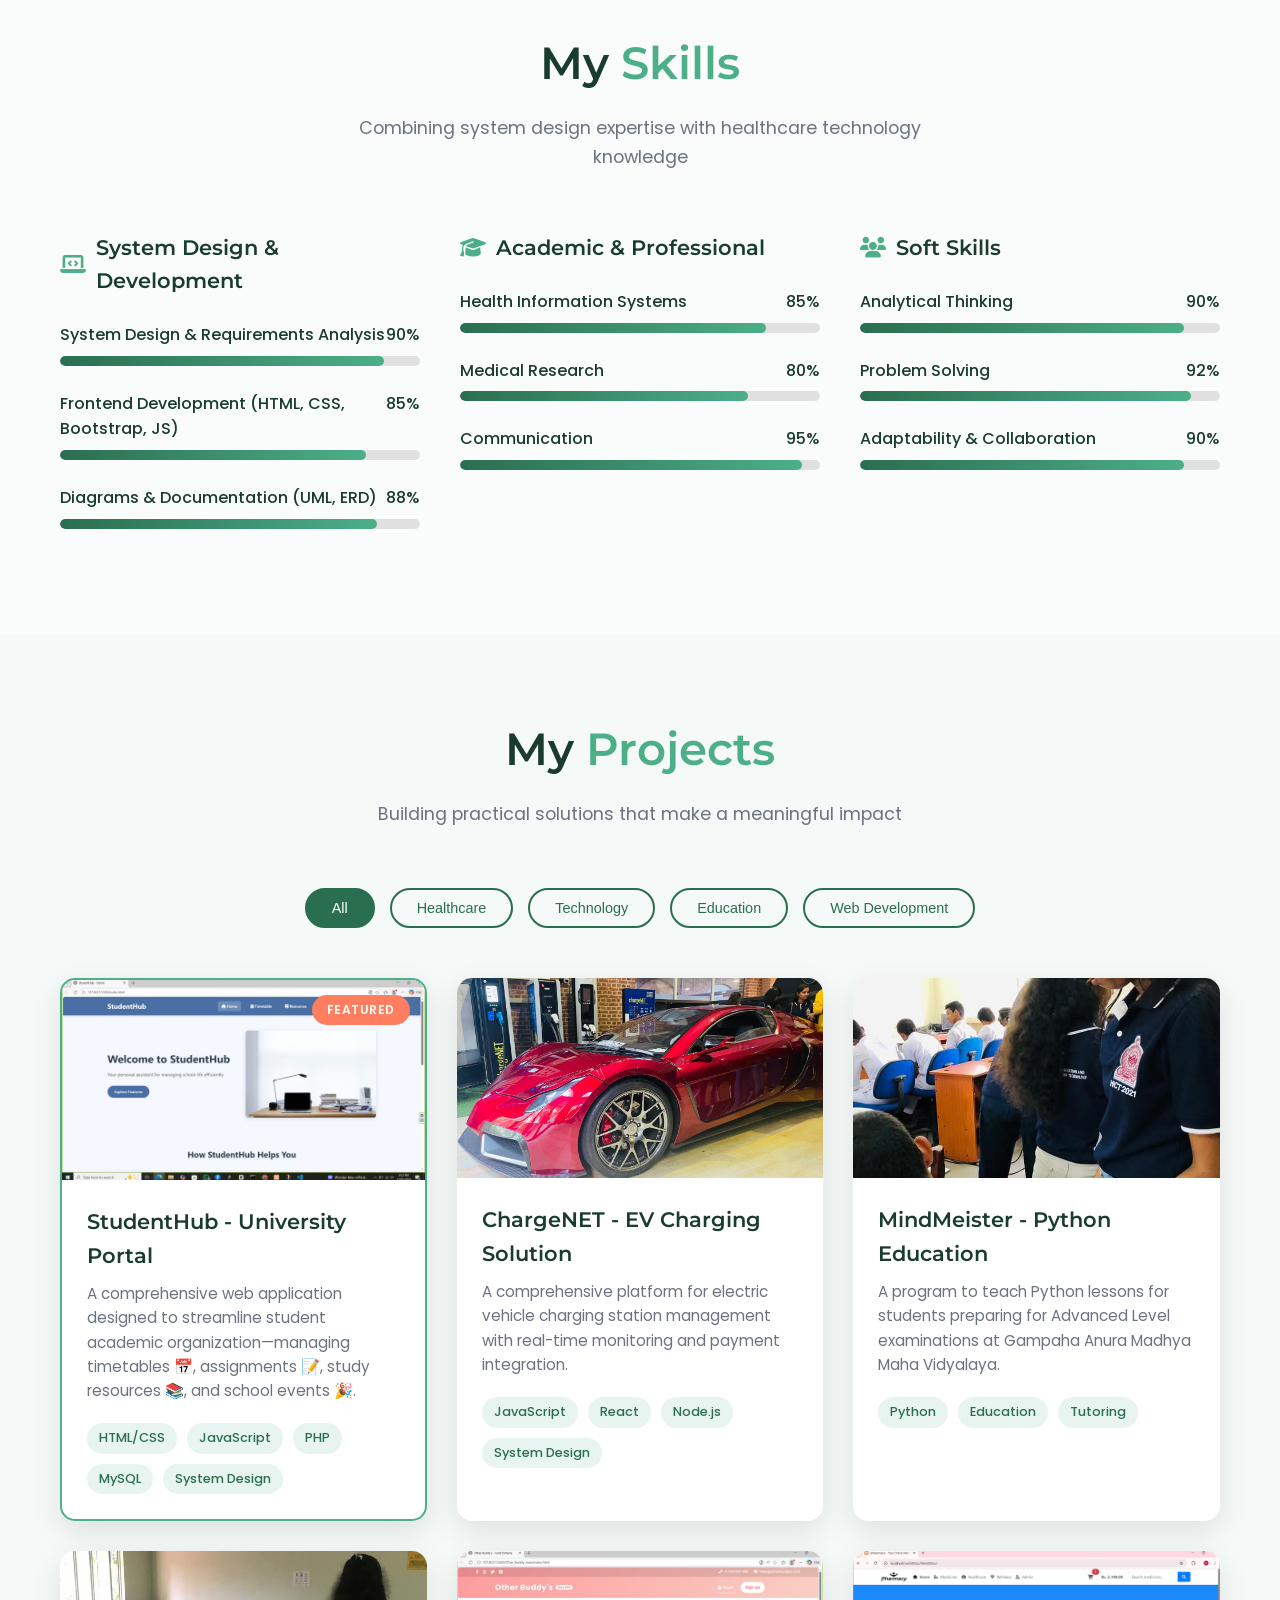
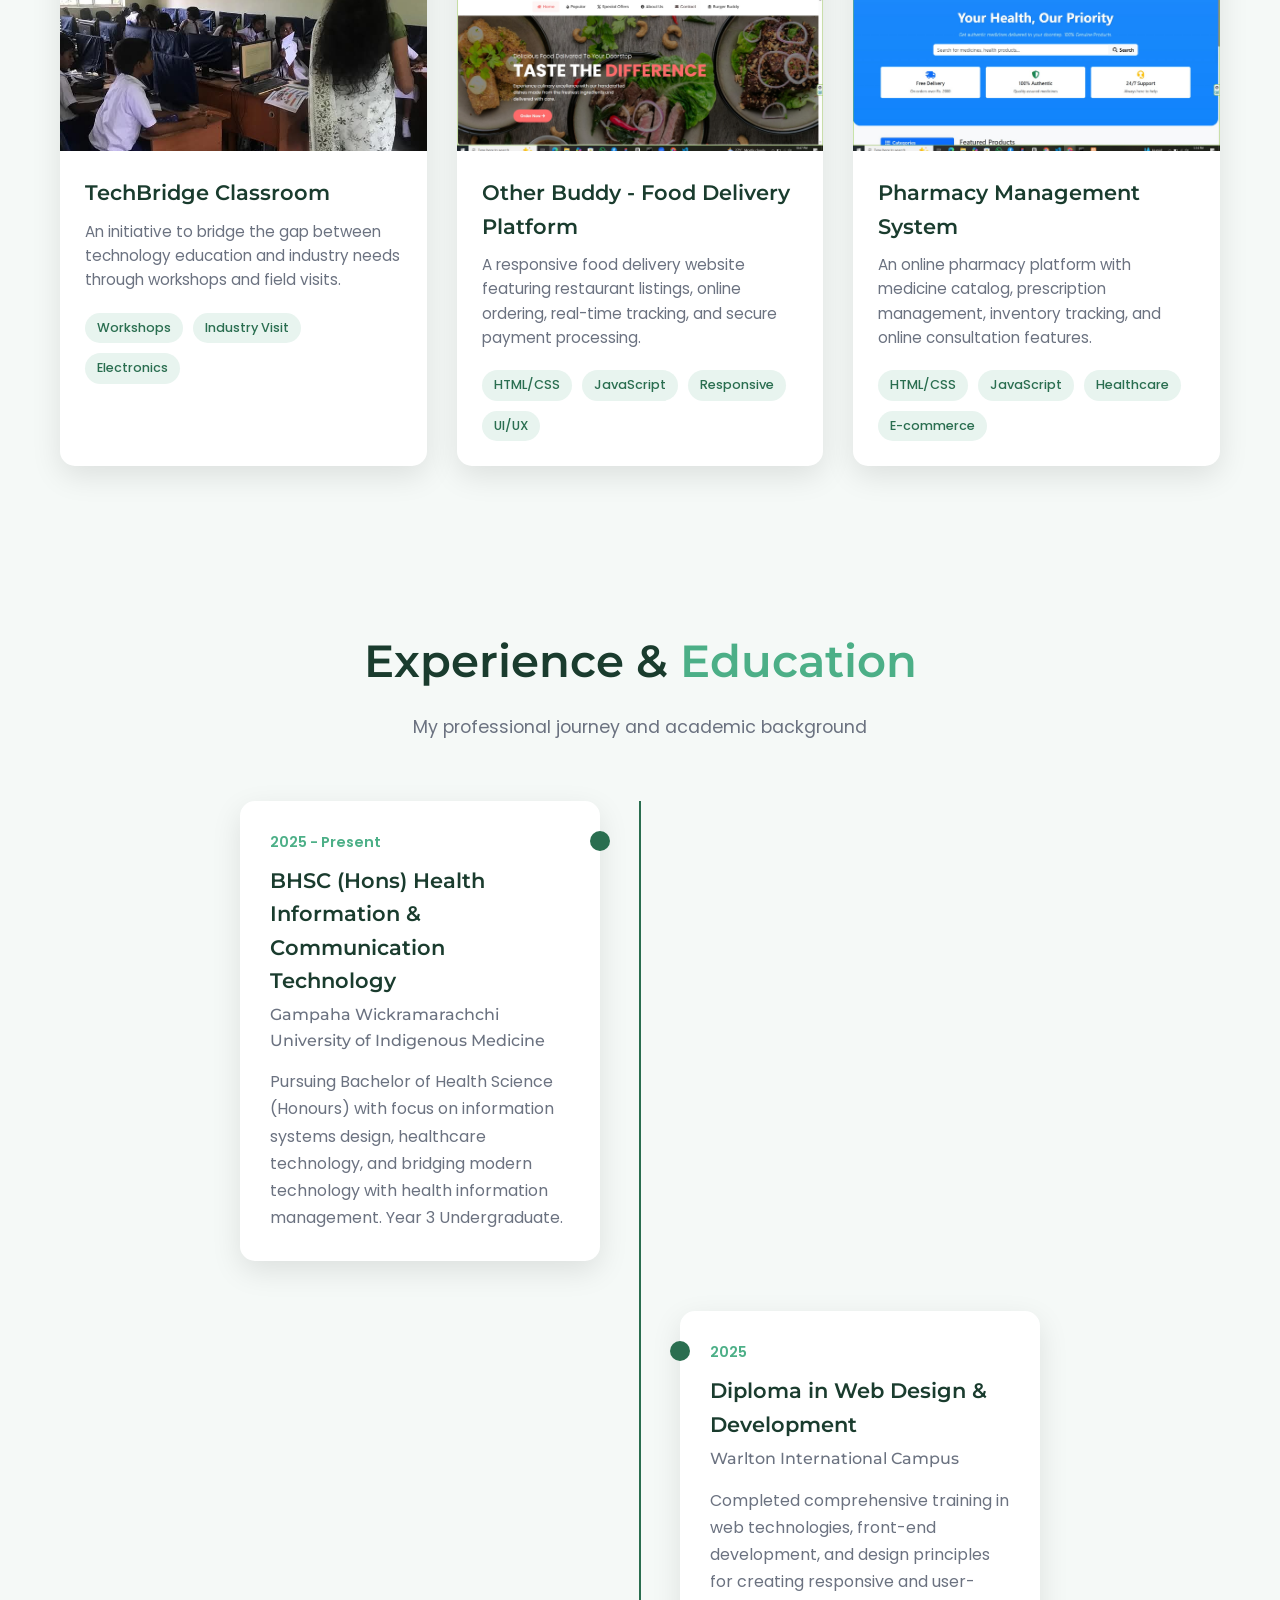
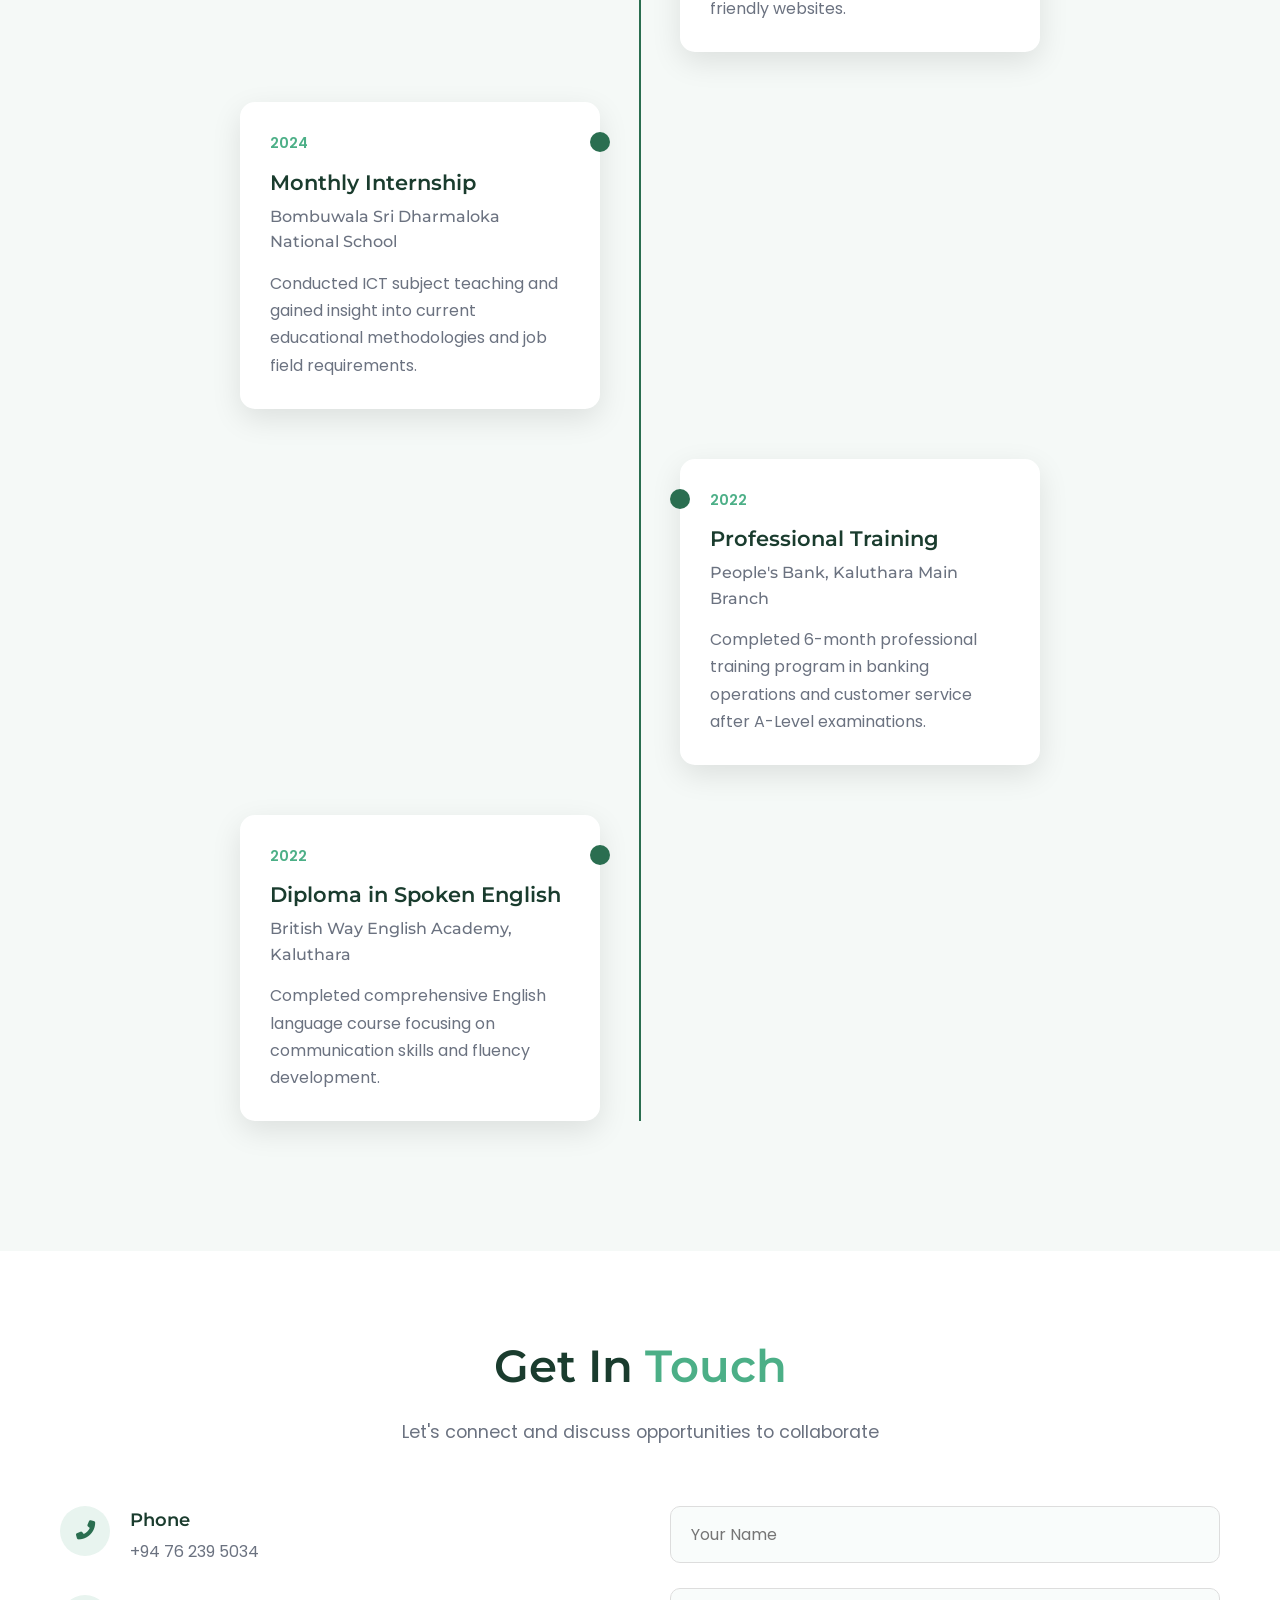
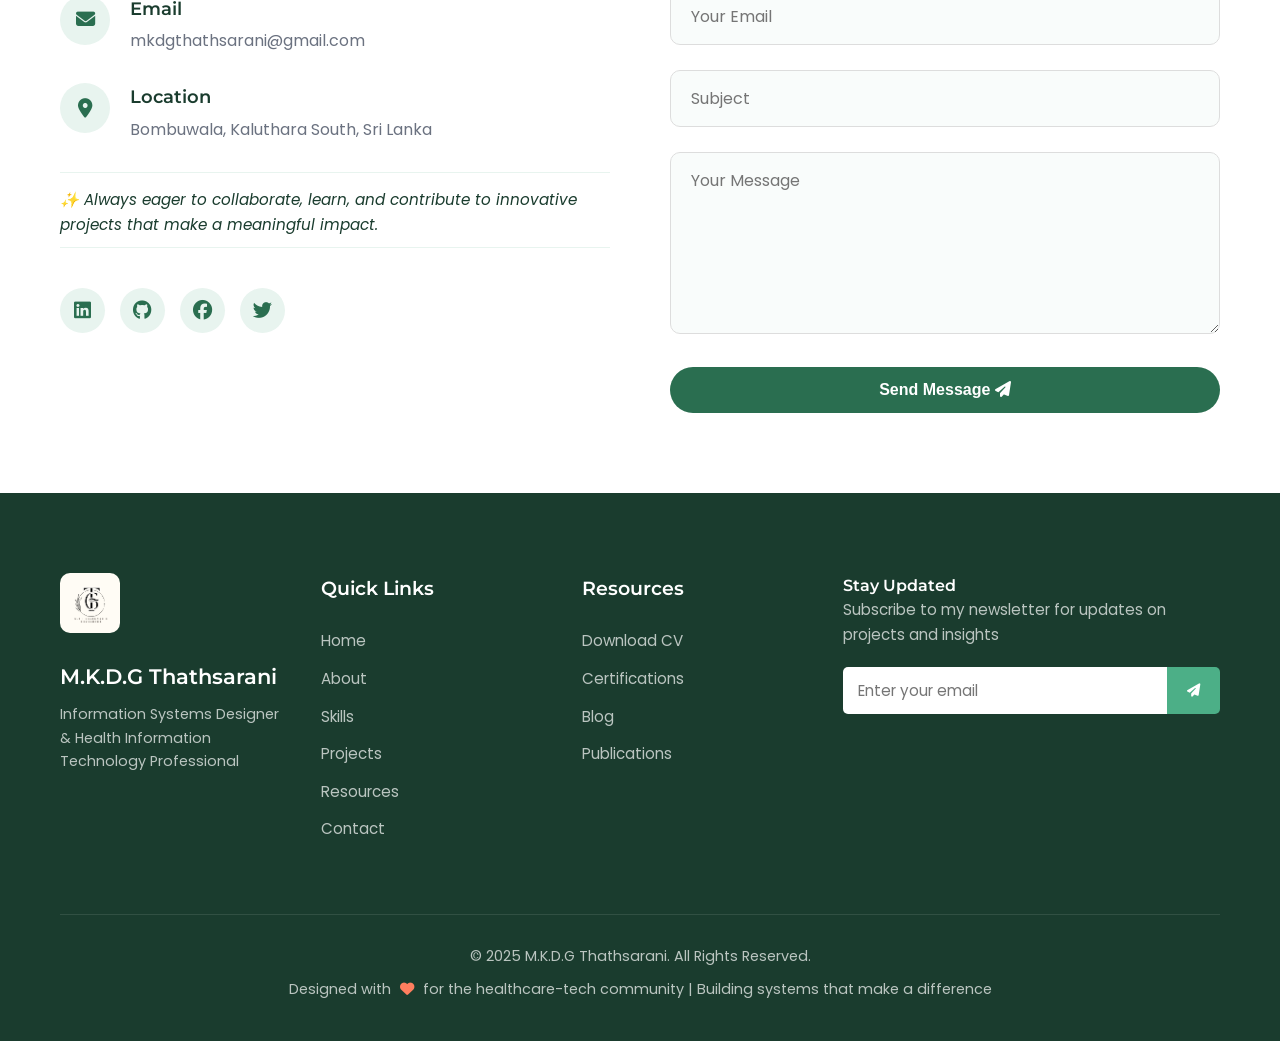
==== commit 8b5c610b: "Add README section to portfolio: include project overview and skills summary" ====
--- a/porthfolio/index.html
+++ b/porthfolio/index.html
@@ -150,6 +150,19 @@
         </div>
     </section>
 
+    <!-- README Section -->
+    <section id="readme" class="readme">
+        <div class="section-container">
+            <div class="section-header">
+                <h2 class="section-title">Project README</h2>
+                <p class="section-subtitle">Overview from the repository README</p>
+            </div>
+            <div class="readme-content">
+                <p>Professional portfolio showcasing my projects, skills & experience in web development, UI/UX & problem-solving 💻✨ Specializing in React, Python, Node.js & modern tech stacks to build scalable solutions. Built with passion & open to freelance, full-time roles & collabs 🚀📩 Let's create something amazing!</p>
+            </div>
+        </div>
+    </section>
+
     <!-- Skills Section -->
     <section id="skills" class="skills">
         <div class="section-container">
